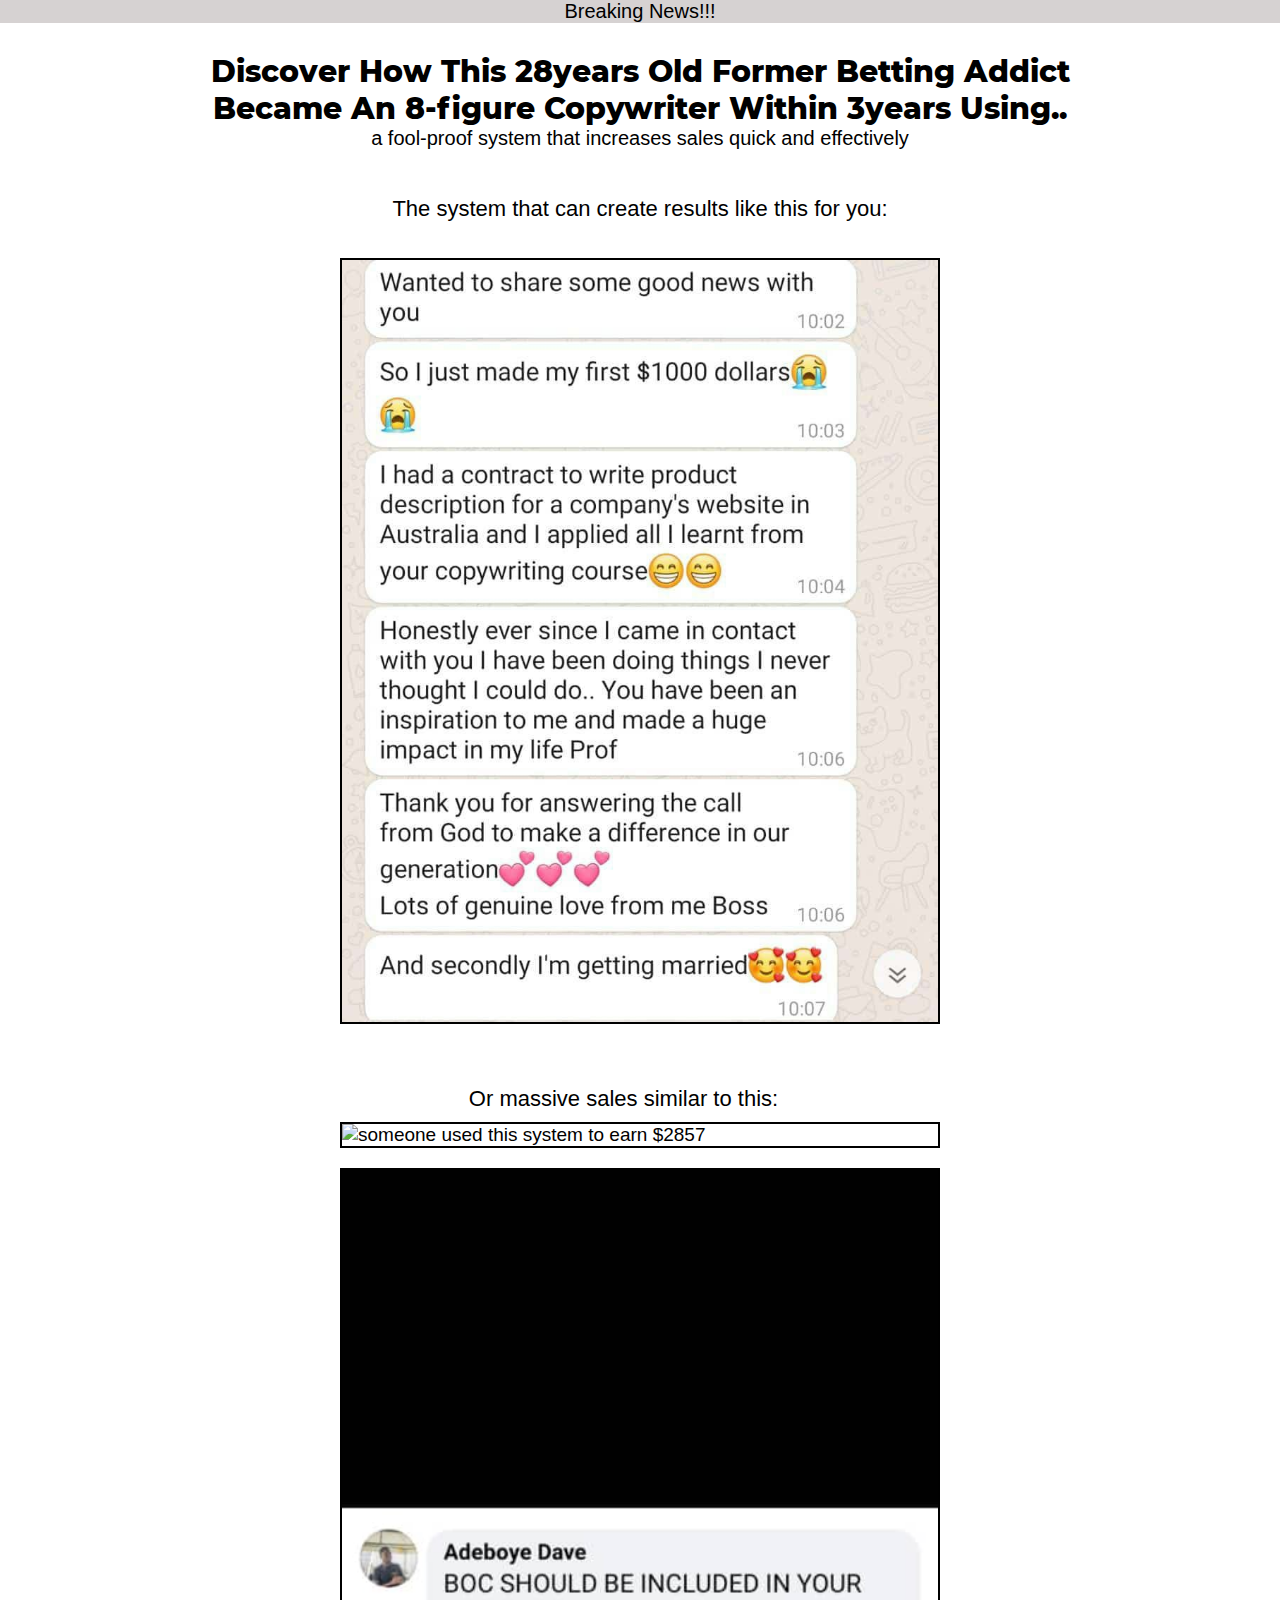
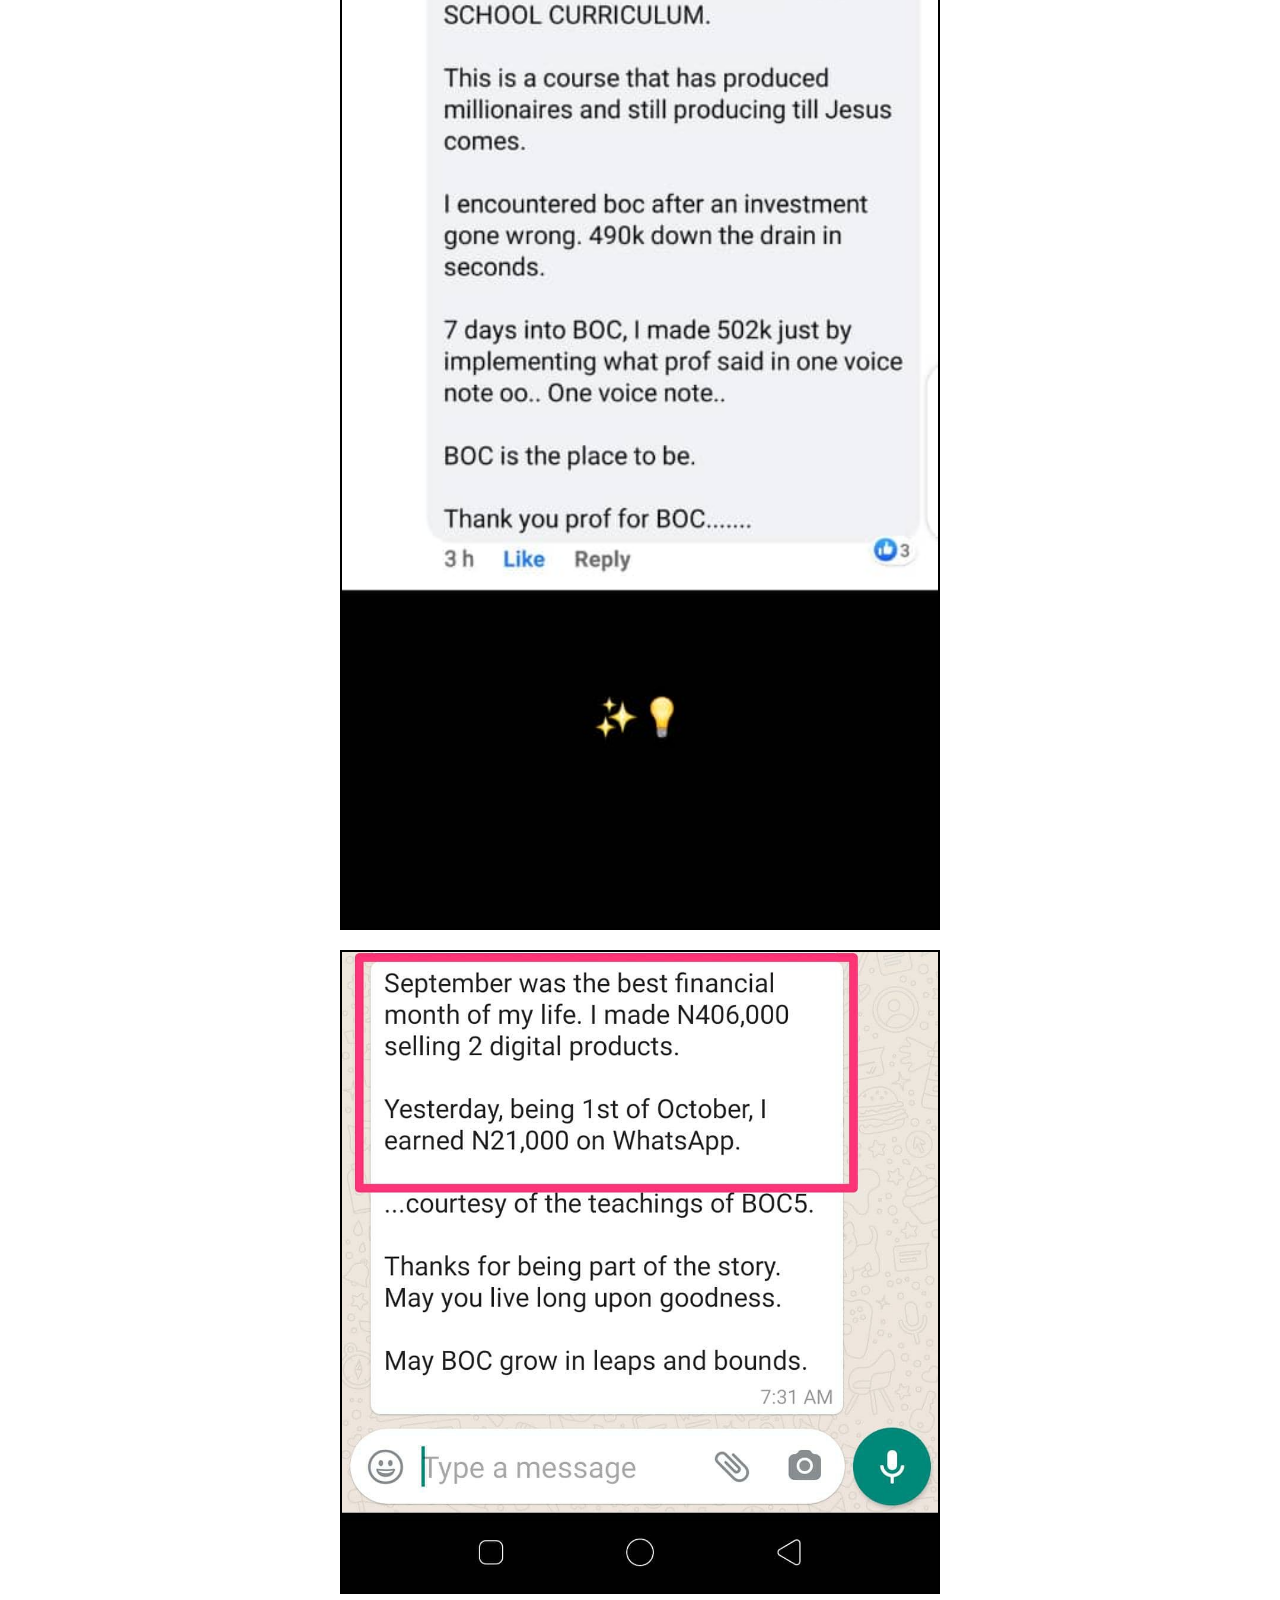
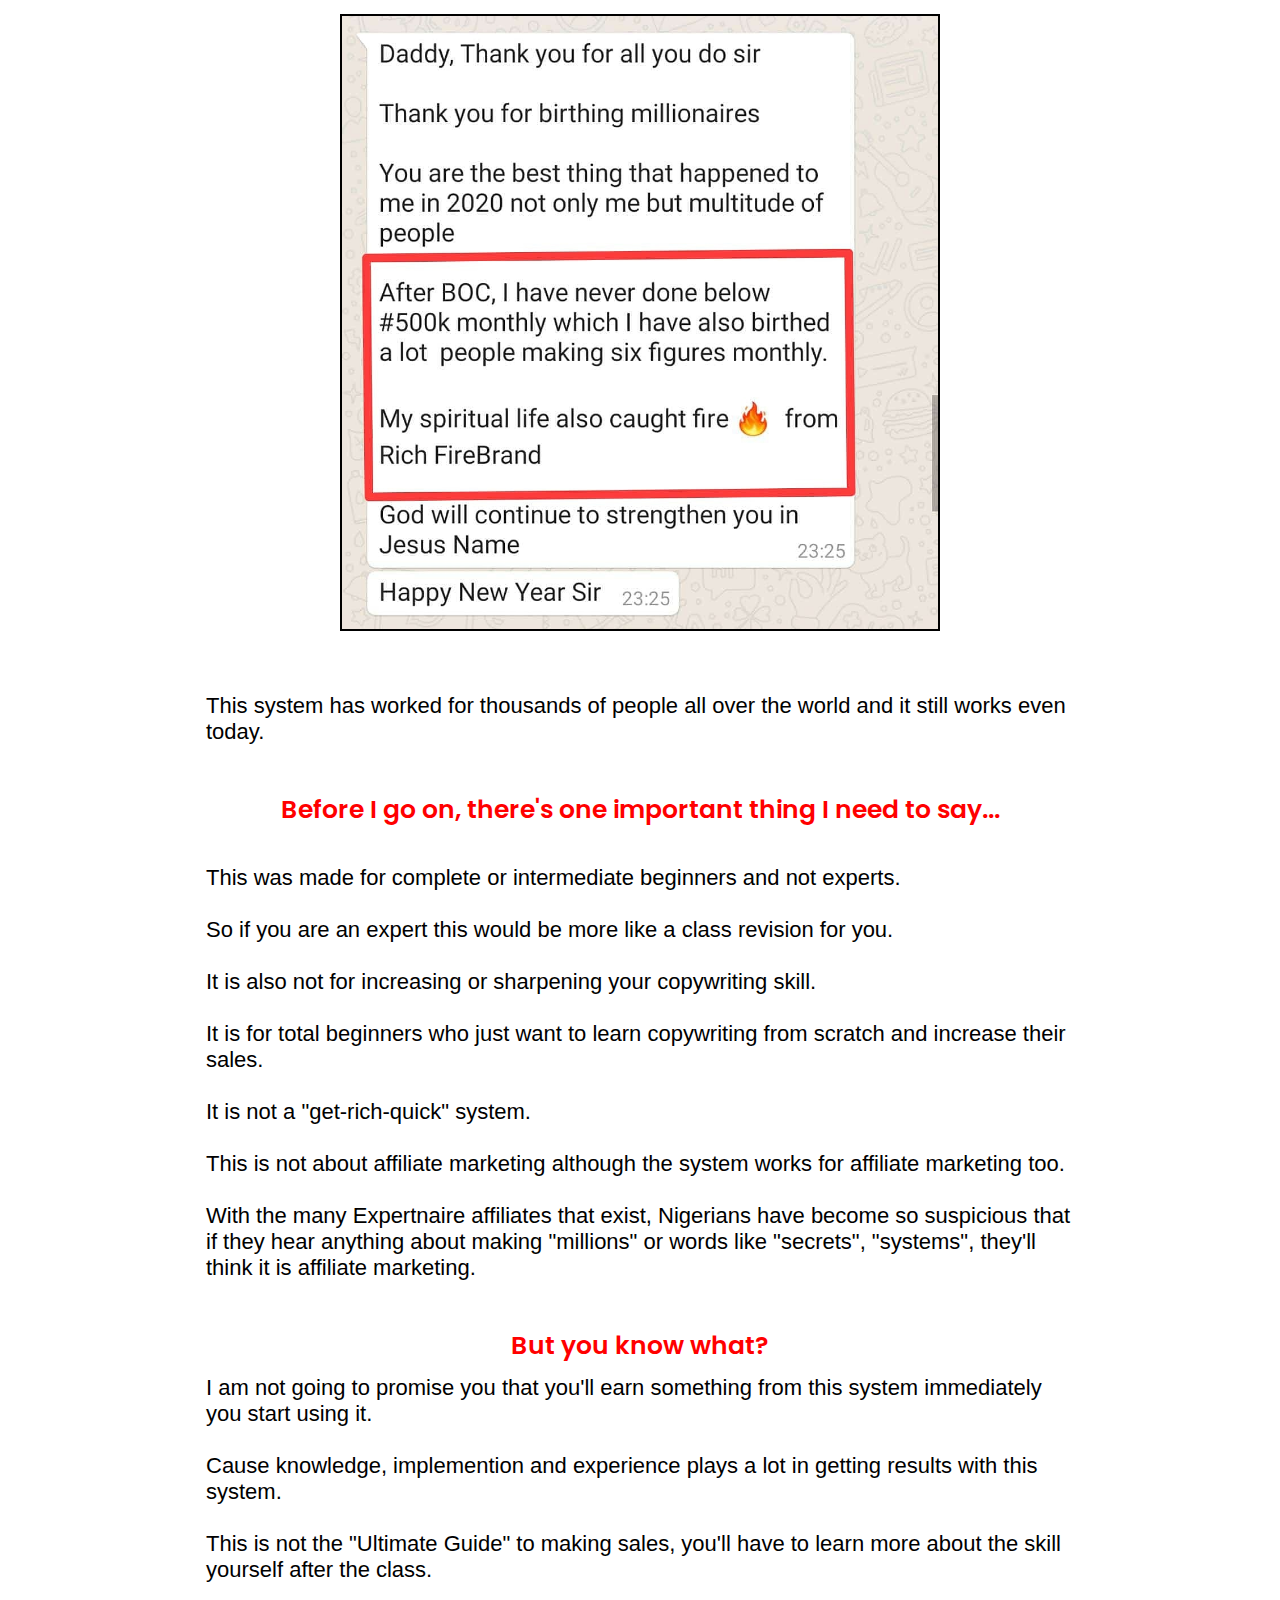
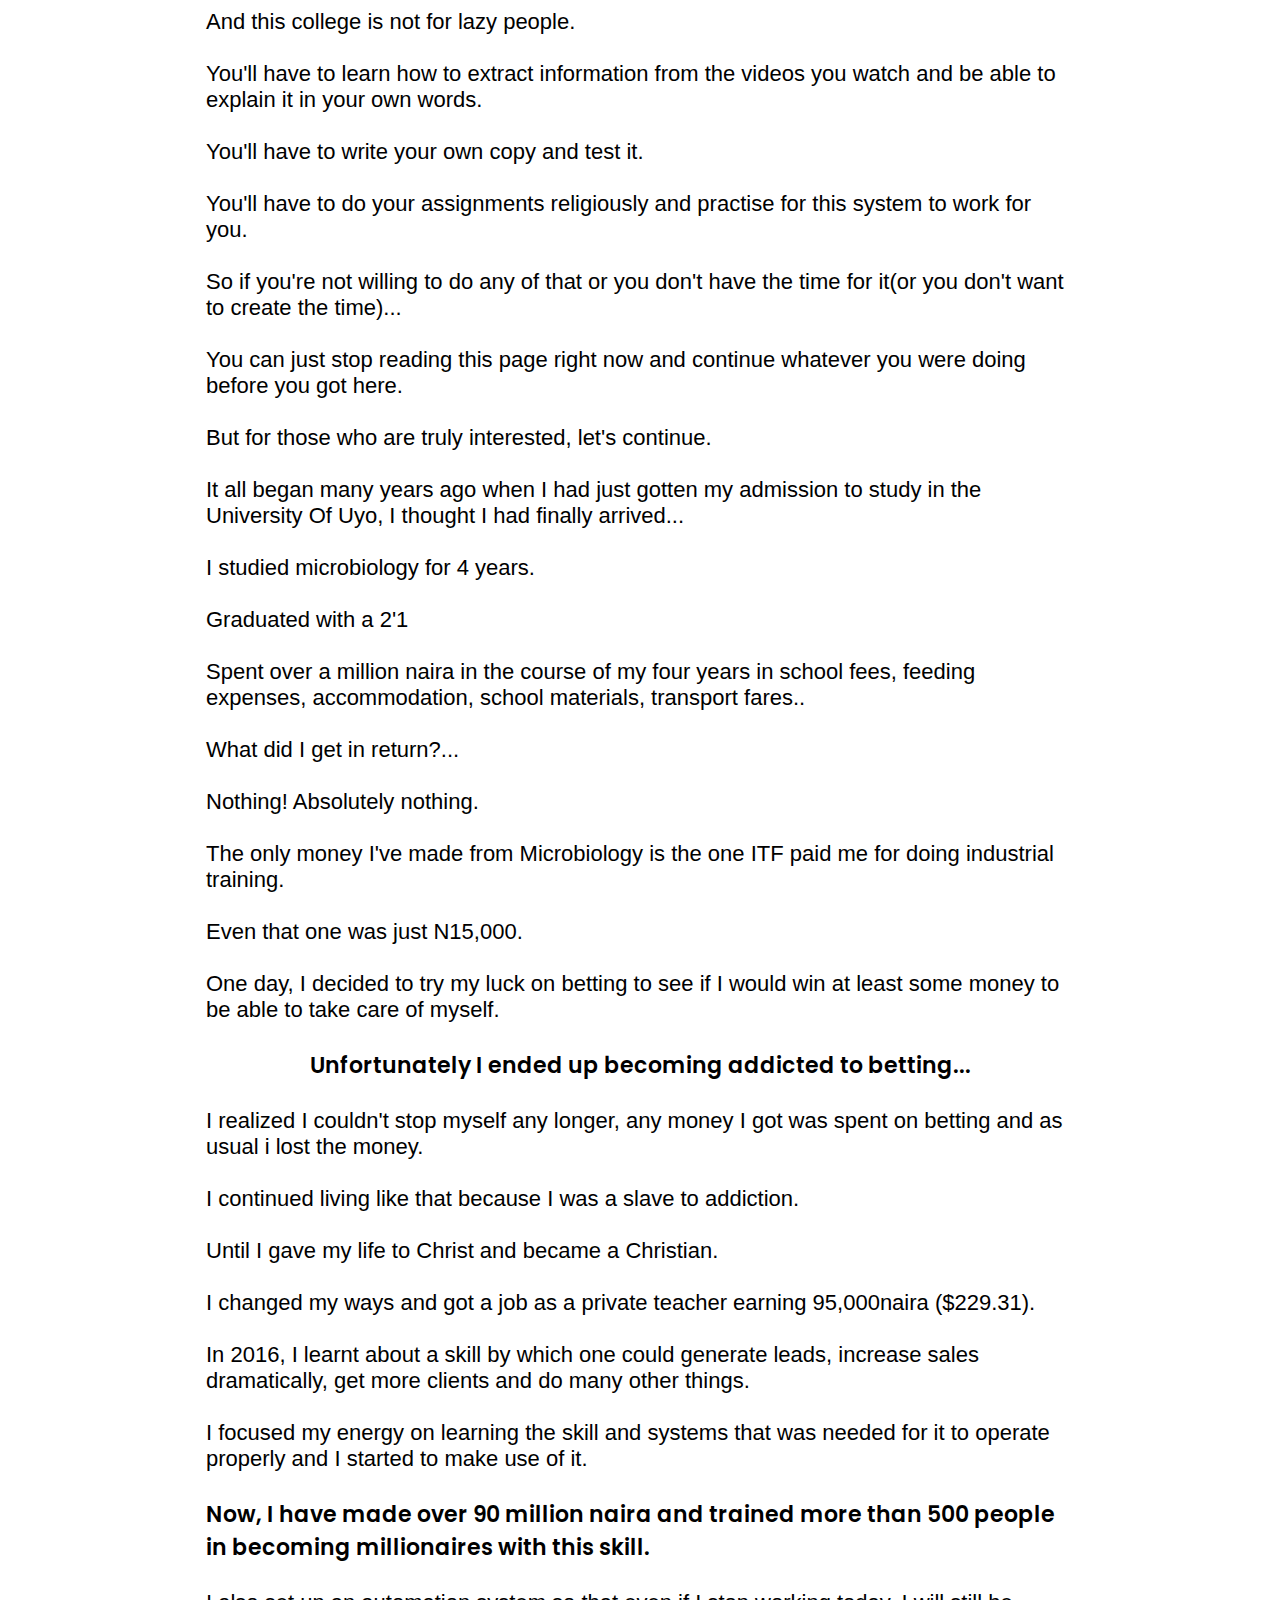
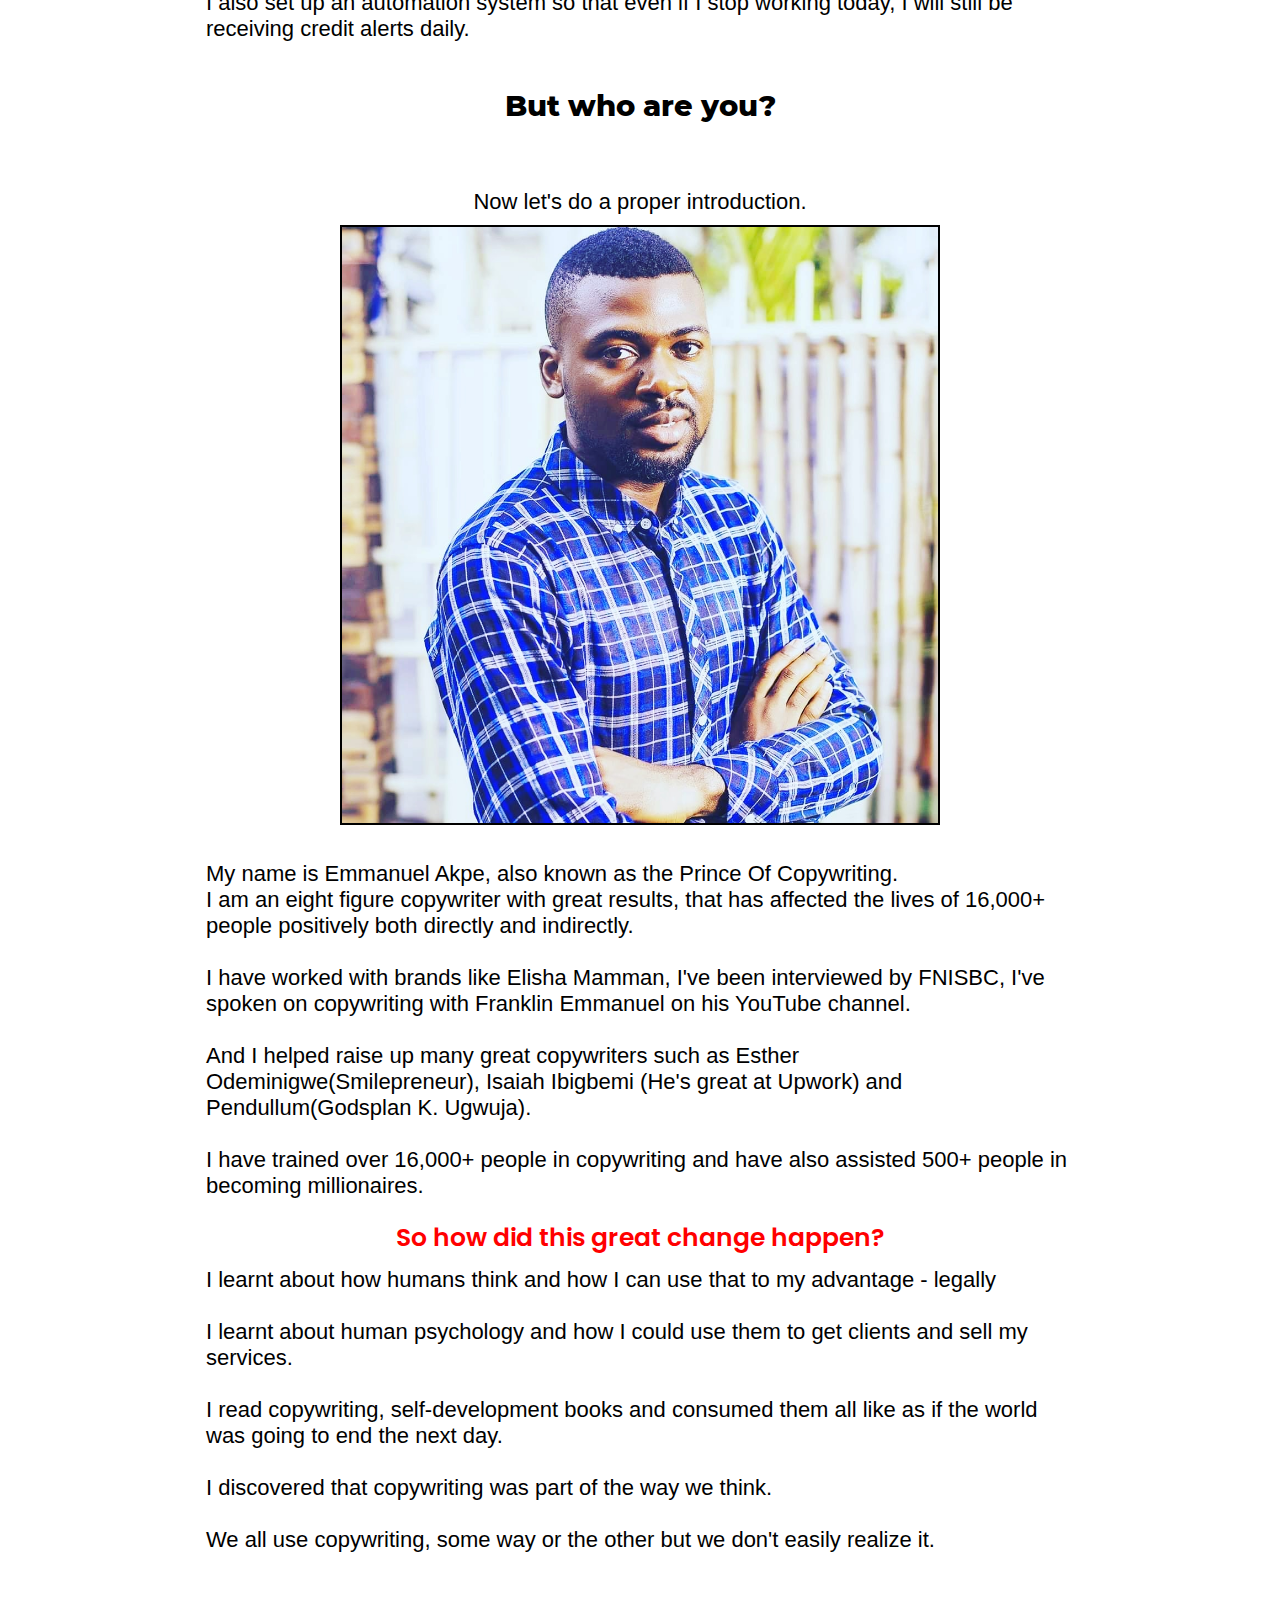
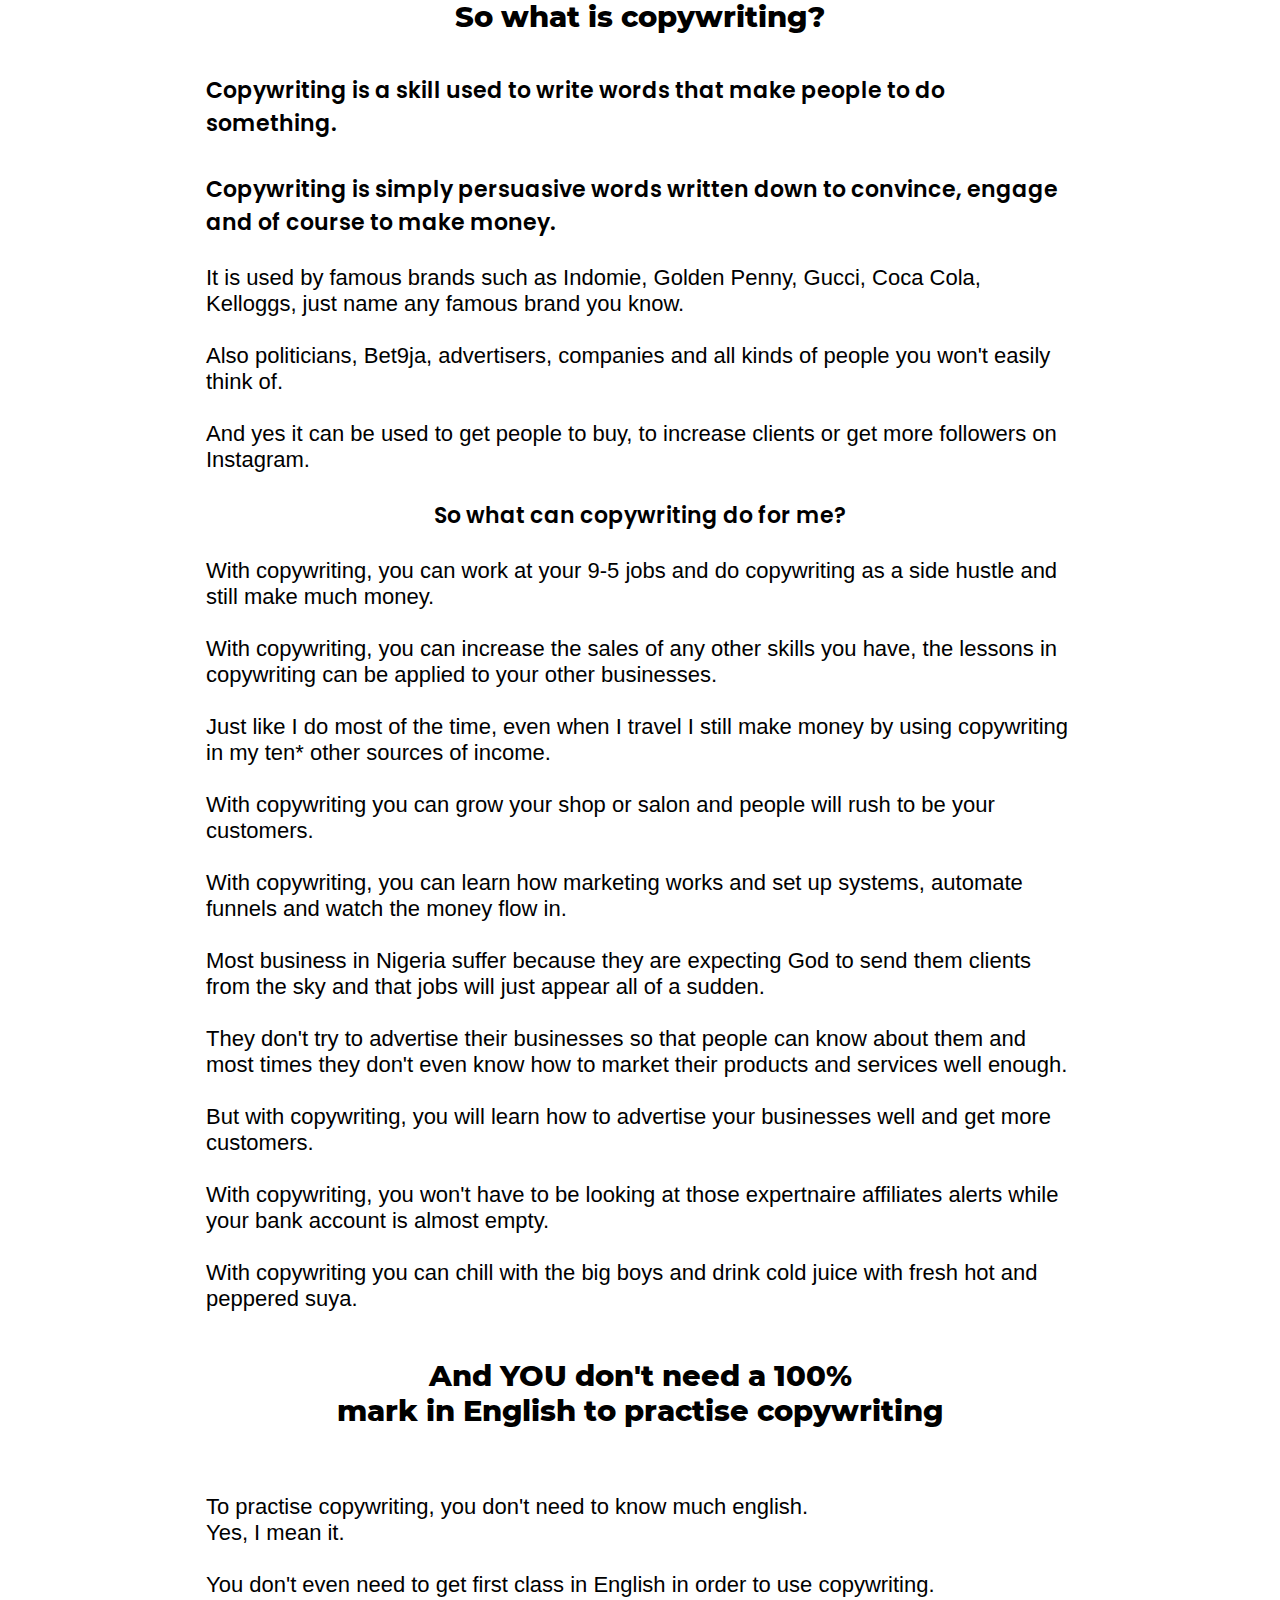
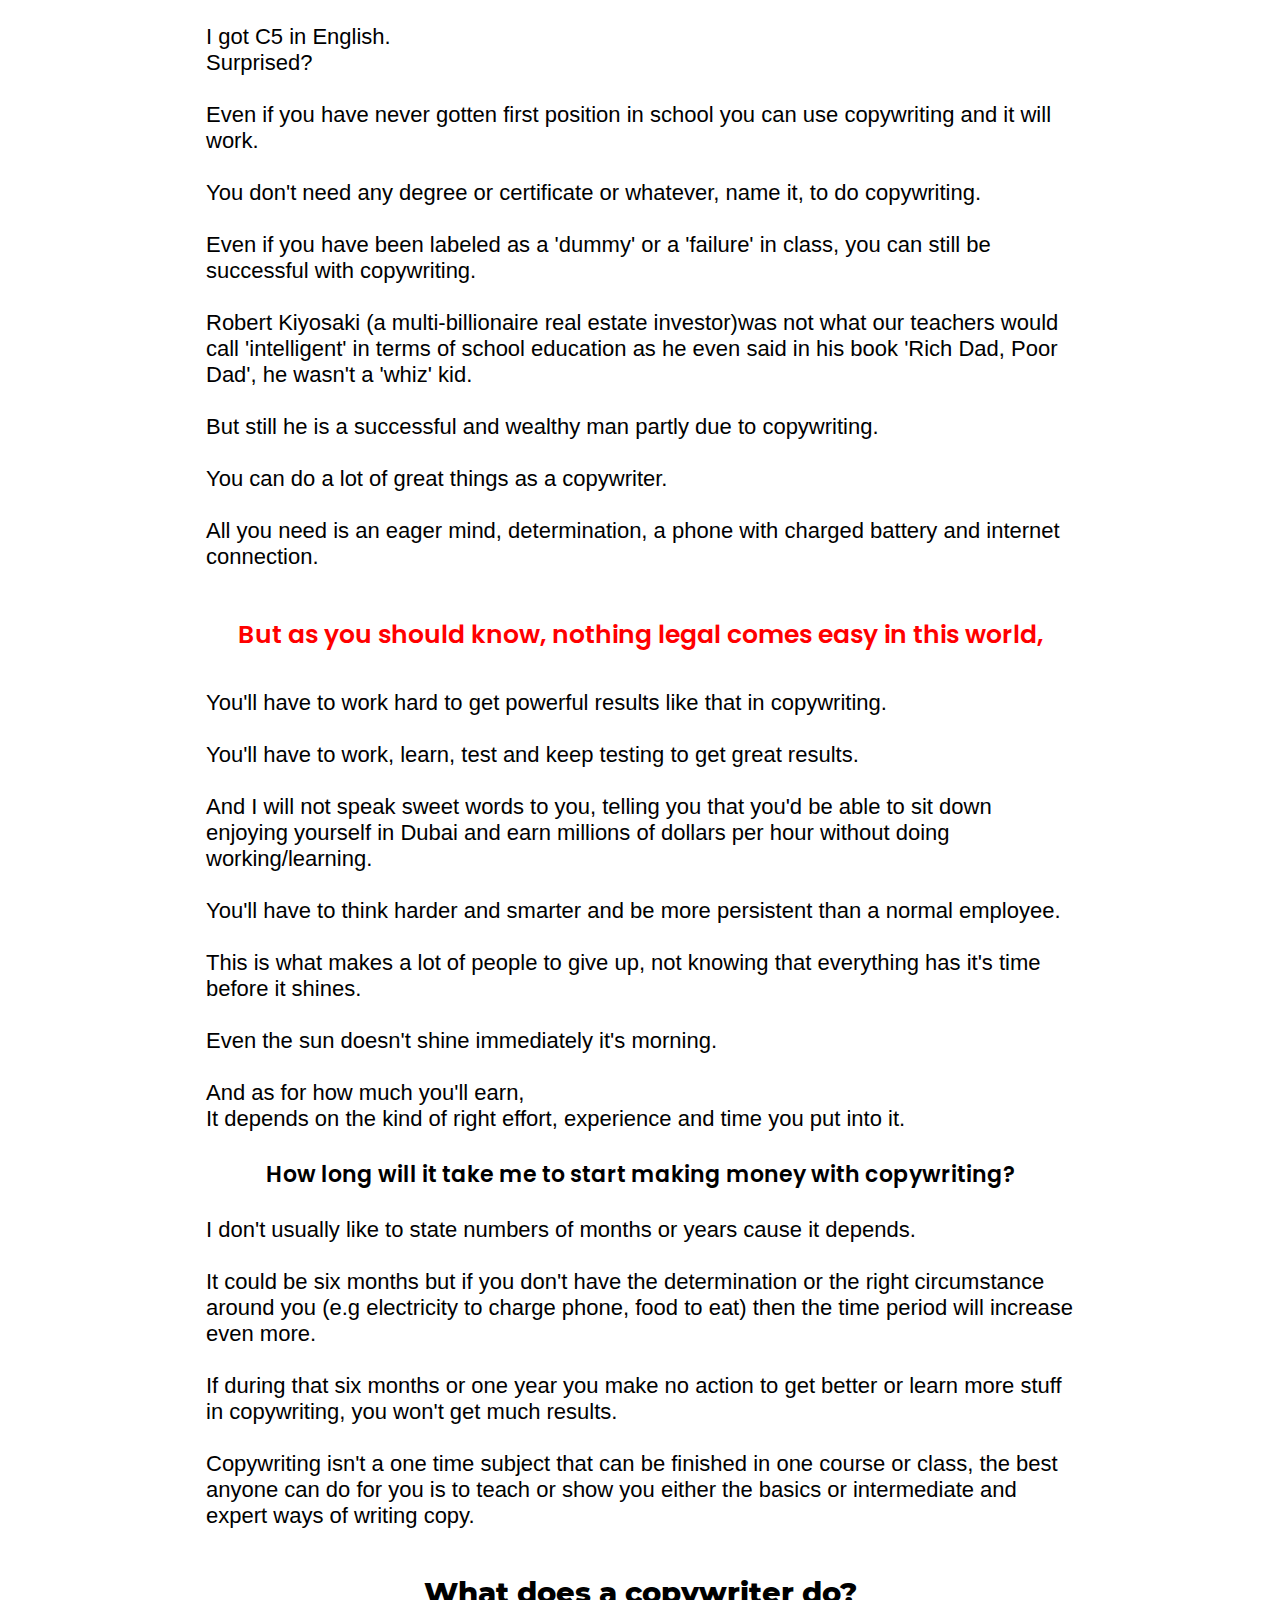
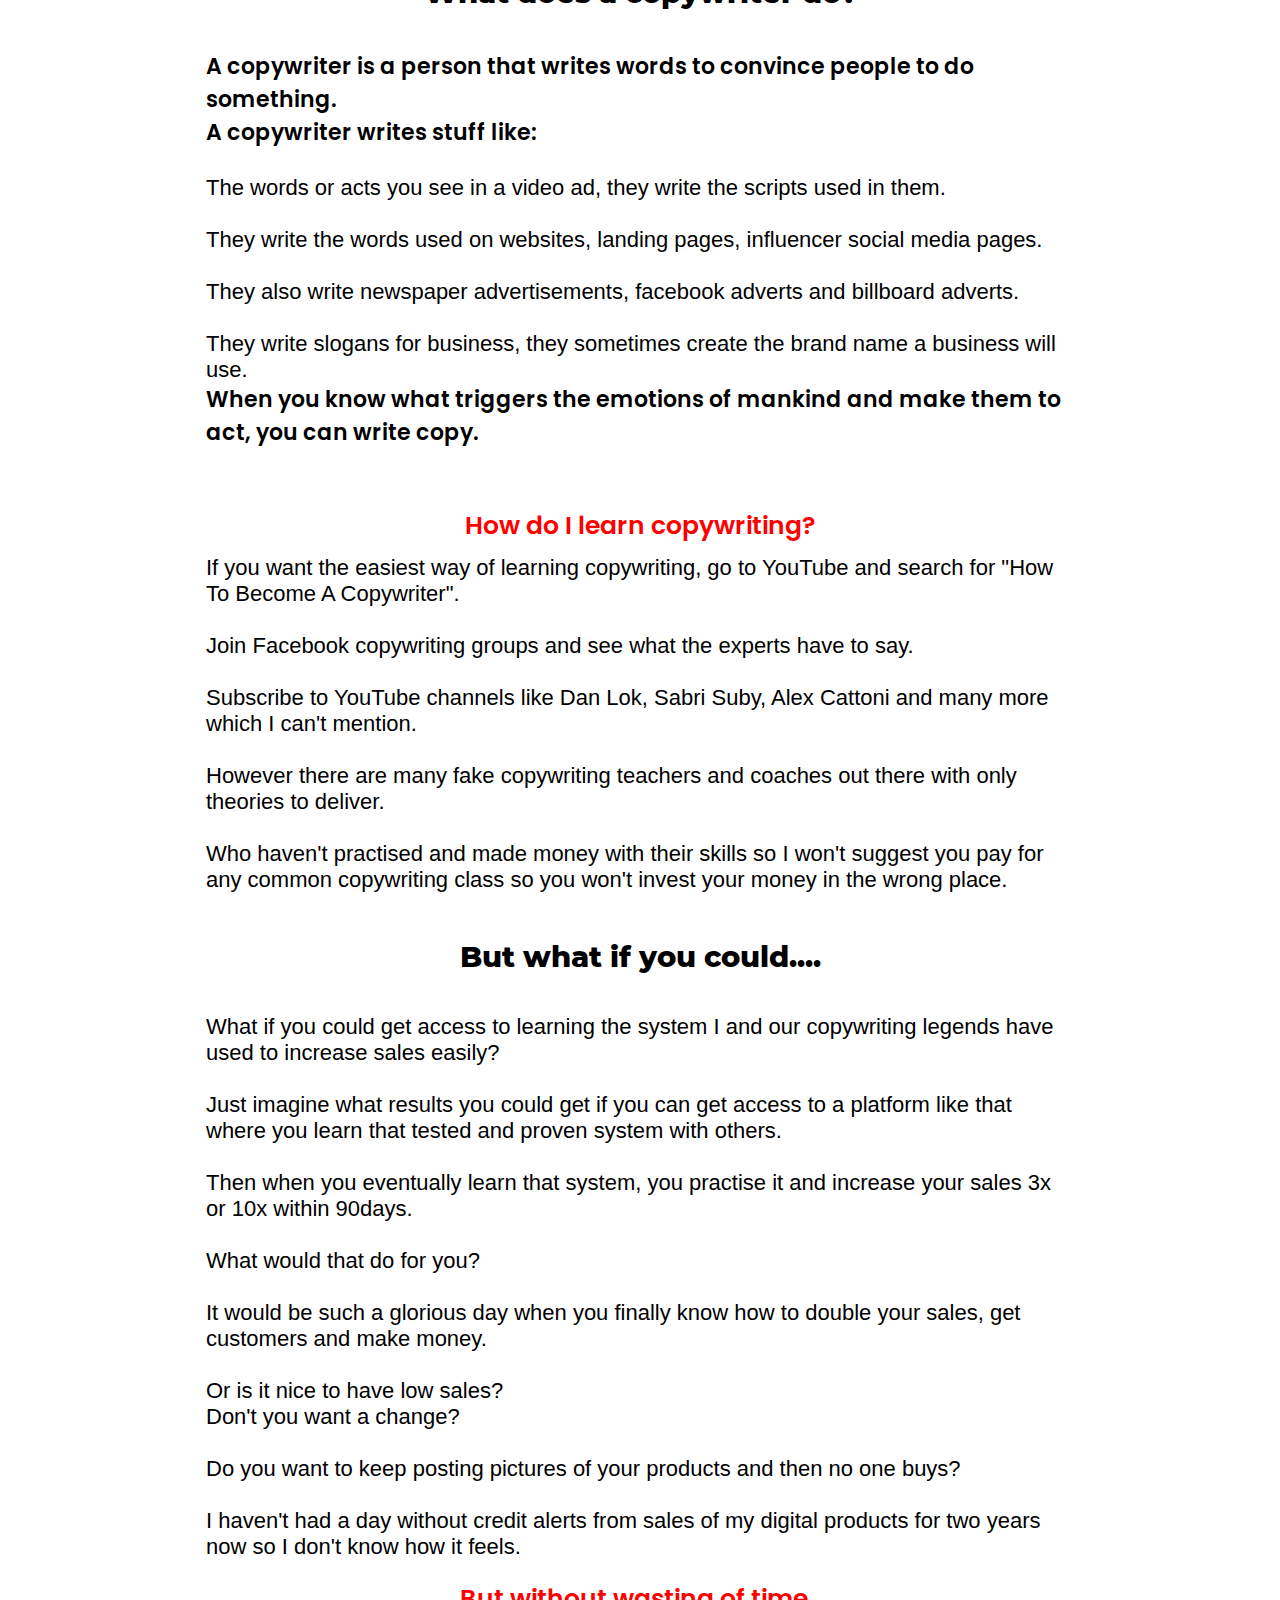
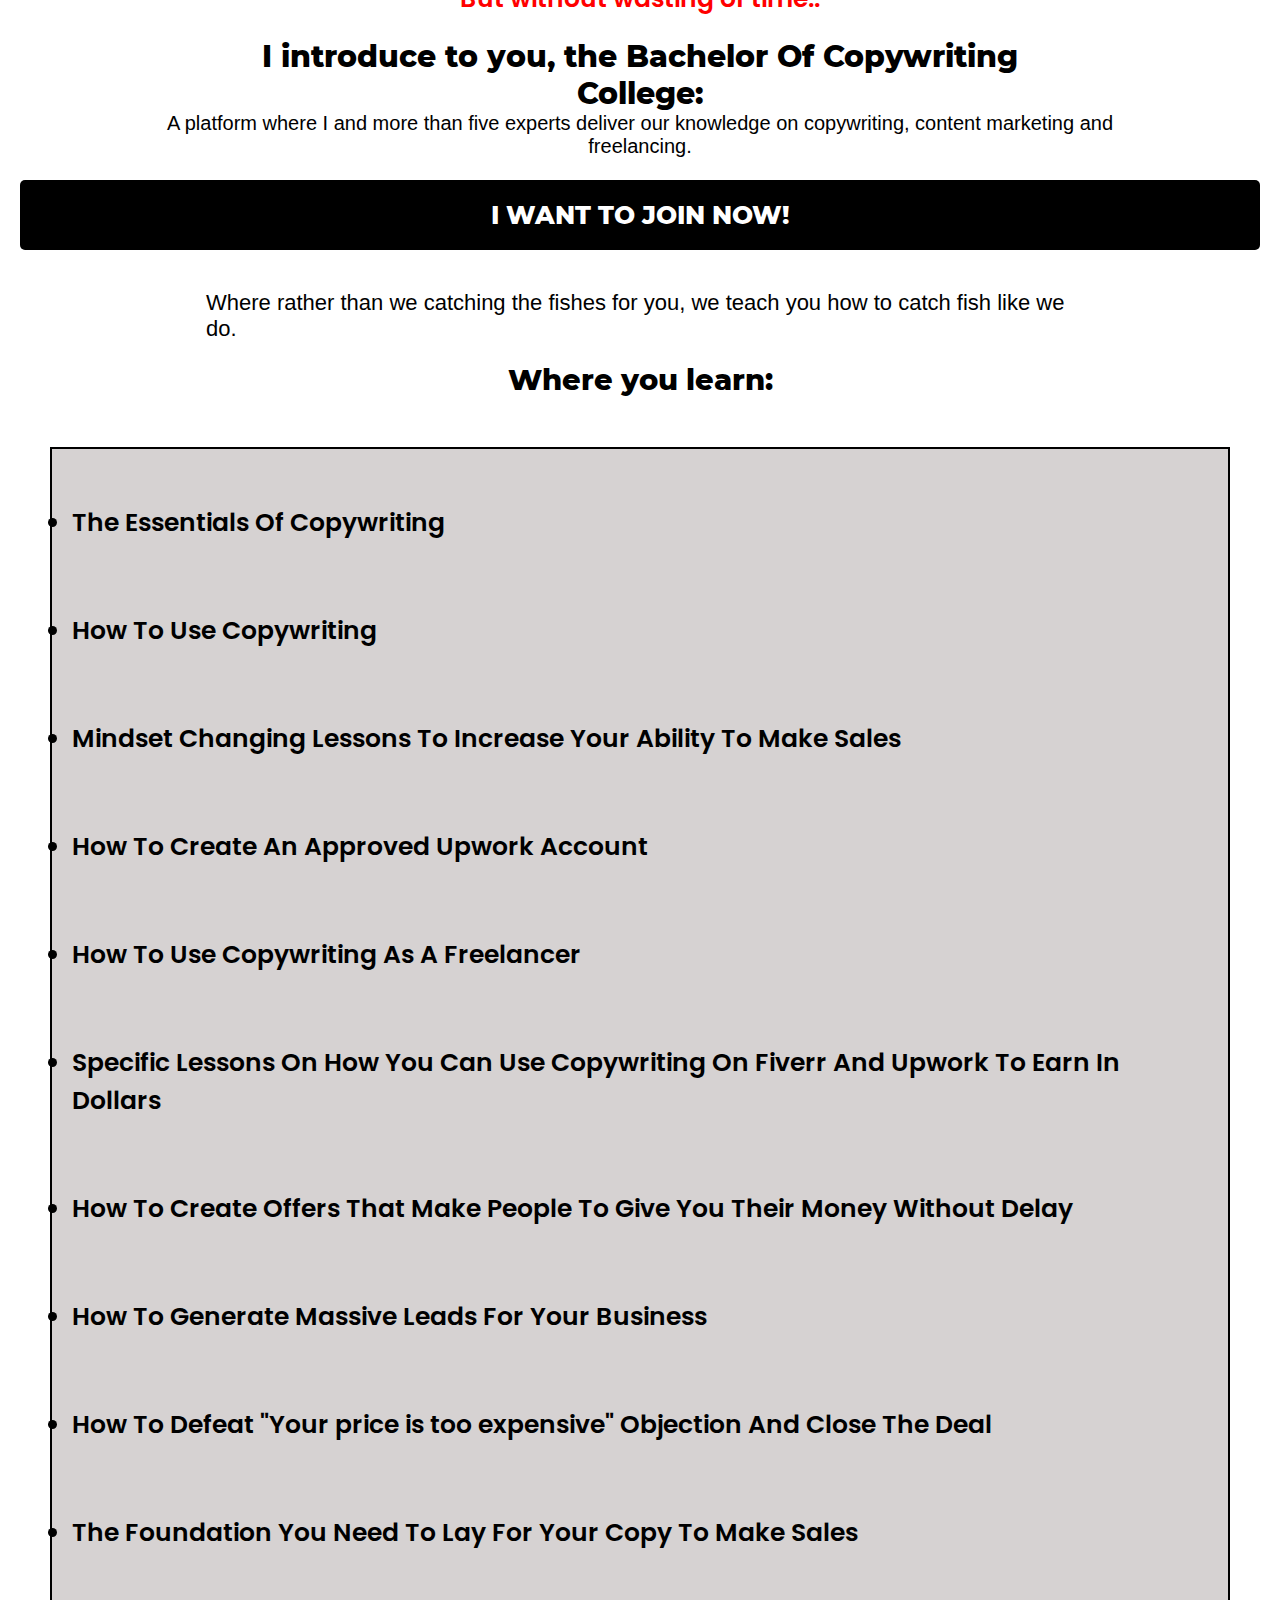
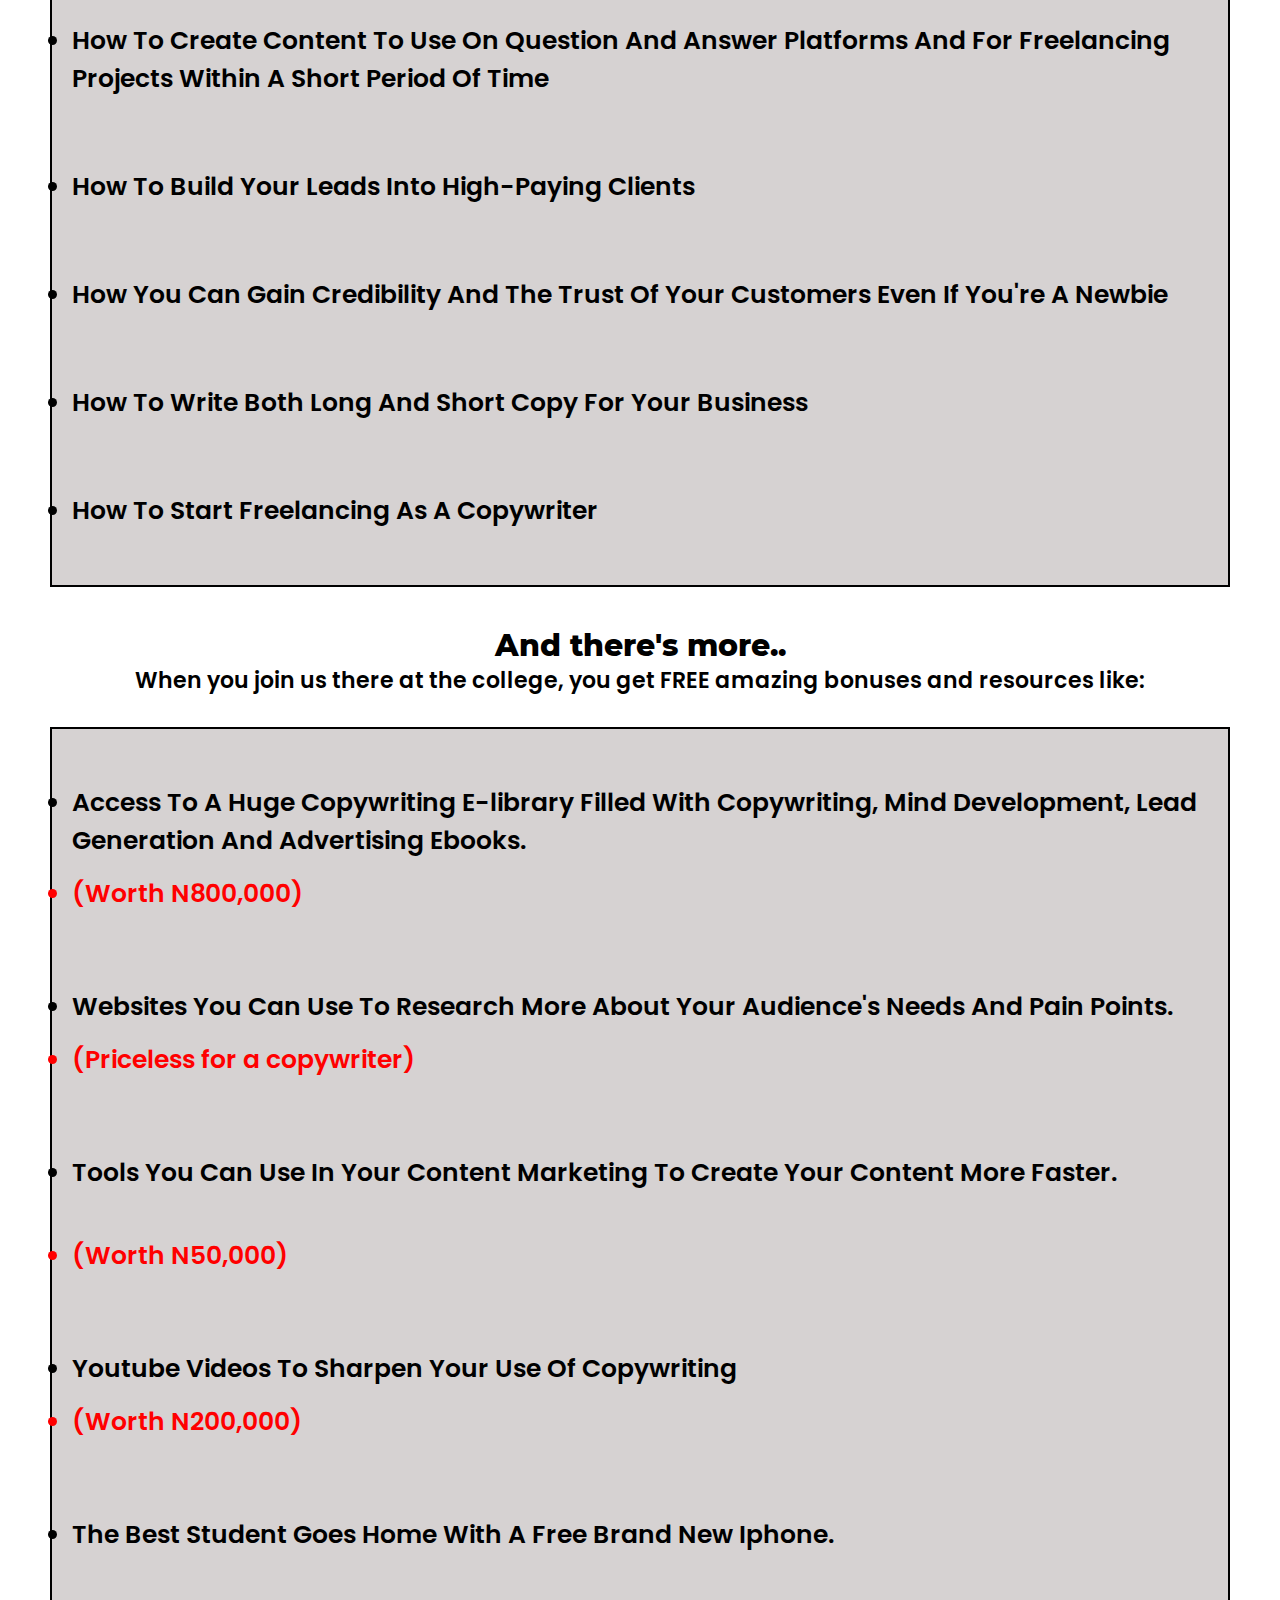
==== index.html @ b8470aae "Add files via upload" ====
<!DOCTYPE html>
<html lang="en">
   <head>
      <title>Breaking News!! former betting addict became an 8figure copywriter.</title>
      <meta charset="UTF-8" />

		<meta name="viewport" content="width=device-width, initial-scale=1.0" />

		<link rel="stylesheet" type="text/css" href="boc.css" />

		<link rel="stylesheet" type="text/css" href="../fontawesome-web/css/all.css" />

		<link rel="stylesheet" type="text/css" href="https://cdnjs.cloudflare.com/ajax/libs/font-awesome/5.15.3/css/all.min.css" />
   </head>
   <body>
   	<span class="intro">Breaking News!!!
</span>
    <section class="section-1">
	<h1 class="red">
Discover How This 28years Old Former Betting Addict Became An 8-figure Copywriter Within 3years Using..</h1>
<span class="intro">a fool-proof system that increases sales quick and effectively</span>

<p>
The system that can create results like this for you:

<img src="BOC-Testimonial1.jpg" alt="someone used this system to earn $1000">
	
Or massive sales similar to this:	
<img src="BOC-Testimonial4.jpg" alt="someone used this system to earn $2857">

<img src="BOC-Testimonial3.jpg" alt="someone used this system to earn approx $720">
	
<img src="BOC-Testimonial2.jpg" alt="someone used this system to earn $610">

<img src="BOC-Testimonial8.jpg" alt="someone used this system to earn $1000">		

This system has worked for thousands of people all over the world and it still works even today.

<b id="red">Before I go on, there's one important thing I need to say...</b>
This was made for complete or intermediate beginners and not experts.

So if you are an expert this would be more like a class revision for you.

It is also not for increasing or sharpening your copywriting skill.

It is for total beginners who just want to learn copywriting from scratch and increase their sales.

It is not a "get-rich-quick" system.

This is not about affiliate marketing although the system works for affiliate marketing too.

With the many Expertnaire affiliates that exist, Nigerians have become so suspicious that if they hear anything about making "millions" or words like "secrets", "systems", they'll think it is affiliate marketing.

<b id="red">But you know what?</b>I am not going to promise you that you'll earn something from this system immediately you start using it.

Cause knowledge, implemention and experience plays a lot in getting results with this system.

This is not the "Ultimate Guide" to making sales, you'll have to learn more about the skill yourself after the class.

And this college is not for lazy people.

You'll have to learn how to extract information from the videos you watch and be able to explain it in your own words.

You'll have to write your own copy and test it.

You'll have to do your assignments religiously and practise for this system to work for you.

So if you're not willing to do any of that or you don't have the time for it(or you don't want to create the time)...

You can just stop reading this page right now and continue whatever you were doing before you got here.

But for those who are truly interested, let's continue.

It all began many years ago when I had just gotten my admission to study in the University Of Uyo, I thought I had finally arrived...

I studied microbiology for 4 years.

Graduated with a 2'1

Spent over a million naira in the course of my four years in school fees, feeding expenses, accommodation, school materials, transport fares..

What did I get in return?...

Nothing! Absolutely nothing. 

The only money I've made from Microbiology is the one ITF paid me for doing industrial training.

Even that one was just N15,000.

One day, I decided to try my luck on betting to see if I would win at least some money to be able to take care of myself.

<b>Unfortunately I ended up becoming addicted to betting...</b>
I realized I couldn't stop myself any longer, any money I got was spent on betting and as usual i lost the money.

I continued living like that because I was a slave to addiction.

Until I gave my life to Christ and became a Christian.

I changed my ways and got a job as a private teacher earning 95,000naira ($229.31).

In 2016, I learnt about a skill by which one could generate leads, increase sales dramatically, get more clients and do many other things.

I focused my energy on learning the skill and systems that was needed for it to operate properly and I started to make use of it.

<b>Now, I have made over 90 million naira and trained more than 500 people in becoming millionaires with this skill.</b>
I also set up an automation system so that even if I stop working today, I will still be receiving credit alerts daily.

</p>
	
<h2>But who are you?</h2>
<p>
Now let's do a proper introduction.
<img src="Emmanuel-Akpe.jpg" alt="introduction: Emmanuel Akpe Photo">		
My name is Emmanuel Akpe, also known as the Prince Of Copywriting.
I am an eight figure copywriter with great results, that has affected the lives of 16,000+ people positively both directly and indirectly.

I have worked with brands like Elisha Mamman, I've been interviewed by FNISBC, I've spoken on copywriting with Franklin Emmanuel on his YouTube channel.

And I helped raise up many great copywriters such as Esther Odeminigwe(Smilepreneur), Isaiah Ibigbemi (He's great at Upwork) and Pendullum(Godsplan K. Ugwuja).

I have trained over 16,000+ people in copywriting and have also assisted 500+ people in becoming millionaires.<b id="red">So how did this great change happen?</b>I learnt about how humans think and how I can use that to my advantage - legally

I learnt about human psychology and how I could use them to get clients and sell my services.

I read copywriting, self-development books and consumed them all like as if the world was going to end the next day.

I discovered that copywriting was part of the way we think.

We all use copywriting, some way or the other but we don't easily realize it.

</p>

<h2>So what is copywriting?</h2>
<p>
<b>Copywriting is a skill used to write words that make people to do something.

Copywriting is simply persuasive words written down to convince, engage and of course to make money.</b>
It is used by famous brands such as Indomie, Golden Penny, Gucci, Coca Cola, Kelloggs, just name any famous brand you know.

Also politicians, Bet9ja, advertisers, companies and all kinds of people you won't easily think of.

And yes it can be used to get people to buy, to increase clients or get more followers on Instagram.

<b>So what can copywriting do for me?</b>
With copywriting, you can work at your 9-5 jobs and do copywriting as a side hustle and still make much money.

With copywriting, you can increase the sales of any other skills you have, the lessons in copywriting can be applied to your other businesses.

Just like I do most of the time, even when I travel I still make money by using copywriting in my ten* other sources of income.

With copywriting you can grow your shop or salon and people will rush to be your customers.

With copywriting, you can learn how marketing works and set up systems, automate funnels and watch the money flow in.

Most business in Nigeria suffer because they are expecting God to send them clients from the sky and that jobs will just appear all of a sudden.

They don't try to advertise their businesses so that people can know about them and most times they don't even know how to market their products and services well enough.

But with copywriting, you will learn how to advertise your businesses well and get more customers.

With copywriting, you won't have to be looking at those expertnaire affiliates alerts while your bank account is almost empty.

With copywriting you can chill with the big boys and drink cold juice with fresh hot and peppered suya.

</p>

<h2>And YOU don't need a 100%<br>mark in English to practise copywriting</h2>
<p>
To practise copywriting, you don't need to know much english.
Yes, I mean it.

You don't even need to get first class in English in order to use copywriting.

I got C5 in English.
Surprised?

Even if you have never gotten first position in school you can use copywriting and it will work.

You don't need any degree or certificate or whatever, name it, to do copywriting.

Even if you have been labeled as a 'dummy' or a 'failure' in class, you can still be successful with copywriting.

Robert Kiyosaki (a multi-billionaire real estate investor)was not what our teachers would call 'intelligent' in terms of school education as he even said in his book 'Rich Dad, Poor Dad', he wasn't a 'whiz' kid.

But still he is a successful and wealthy man partly due to copywriting.

You can do a lot of great things as a copywriter.

All you need is an eager mind, determination, a phone with charged battery and internet connection.

<b id="red">But as you should know, nothing legal comes easy in this world,</b>
You'll have to work hard to get powerful results like that in copywriting.

You'll have to work, learn, test and keep testing to get great results.

And I will not speak sweet words to you, telling you that you'd be able to sit down enjoying yourself in Dubai and earn millions of dollars per hour without doing working/learning.

You'll have to think harder and smarter and be more persistent than a normal employee.

This is what makes a lot of people to give up, not knowing that everything has it's time before it shines.

Even the sun doesn't shine immediately it's morning.

And as for how much you'll earn,
It depends on the kind of right effort, experience and time you put into it.

<b>How long will it take me to start making money with copywriting?</b>
I don't usually like to state numbers of months or years cause it depends.

It could be six months but if you don't have the determination or the right circumstance around you (e.g electricity to charge phone, food to eat) then the time period will increase even more.

If during that six months or one year you make no action to get better or learn more stuff in copywriting, you won't get much results.

Copywriting isn't a one time subject that can be finished in one course or class, the best anyone can do for you is to teach or show you either the basics or intermediate and expert ways of writing copy.

</p>

<h2>What does a copywriter do?</h2>
<p>
<b>A copywriter is a person that writes words to convince people to do something.
A copywriter writes stuff like:</b>
The words or acts you see in a video ad, they write the scripts used in them.

They write the words used on websites, landing pages, influencer social media pages.

They also write newspaper advertisements, facebook adverts and billboard adverts.

They write slogans for business, they sometimes create the brand name a business will use.
<b>When you know what triggers the emotions of mankind and make them to act, you can write copy.
</b>

<b id="red">
How do I learn copywriting?</b>If you want the easiest way of learning copywriting, go to YouTube and search for "How To Become A Copywriter".

Join Facebook copywriting groups and see what the experts have to say.

Subscribe to YouTube channels like Dan Lok, Sabri Suby, Alex Cattoni and many more which I can't mention.

However there are many fake copywriting teachers and coaches out there with only theories to deliver.

Who haven't practised and made money with their skills so I won't suggest you pay for any common copywriting class so you won't invest your money in the wrong place.

</p>

<h2>But what if you could....</h2>
<p>What if you could get access to learning the system I and our copywriting legends have used to increase sales easily?

Just imagine what results you could get if you can get access to a platform like that where you learn that tested and proven system with others.

Then when you eventually learn that system, you practise it and increase your sales 3x or 10x within 90days.

What would that do for you?

It would be such a glorious day when you finally know how to double your sales, get customers and make money.

Or is it nice to have low sales?
Don't you want a change?

Do you want to keep posting pictures of your products and then no one buys?

I haven't had a day without credit alerts from sales of my digital products for two years now so I don't know how it feels.<b id="red">But without wasting of time..</b>
</p>
<h1 class="red">I introduce to you, the Bachelor Of Copywriting College:</h1>
<span class="intro">A platform where I and more than five experts deliver our knowledge on copywriting, content marketing and freelancing.</span>
<br/>
<a href="https://emmanuelakpe.selar.co/m9qq?affiliate=bv75" class="button">I WANT TO JOIN NOW!</a>

<p>Where rather than we catching the fishes for you, we teach you how to catch fish like we do.
</p>

<h2>Where you learn:</h2>
<div class="list">
<li>The Essentials Of Copywriting</li>

<li>How To Use Copywriting</li>

<li>Mindset Changing Lessons To Increase Your Ability To Make Sales</li>

<li>How To Create An Approved Upwork Account</li>

<li>How To Use Copywriting As A Freelancer</li>

<li>Specific Lessons On How You Can Use Copywriting On Fiverr And Upwork To Earn In Dollars</li>

<li>How To Create Offers That Make People To Give You Their Money Without Delay</li>

<li>How To Generate Massive Leads For Your Business</li>

<li>How To Defeat "Your price is too expensive" Objection And Close The Deal</li>

<li>The Foundation You Need To Lay For Your Copy To Make Sales</li>

<li>How To Create Content To Use On Question And Answer Platforms And For Freelancing Projects Within A Short Period Of Time</li>

<li>How To Build Your Leads Into High-Paying Clients</li>

<li>How You Can Gain Credibility And The Trust Of Your Customers Even If You're A Newbie</li>

<li>How To Write Both Long And Short Copy For Your Business</li>

<li>How To Start Freelancing As A Copywriter</li>
</div>

<h1 class="red">And there's more..</h1>
<b>When you join us there at the college, you get FREE amazing bonuses and resources like:</b>


<div class="list">
<li>Access To A Huge Copywriting E-library Filled With Copywriting, Mind Development, Lead Generation And Advertising Ebooks.</li><li id="red">(Worth N800,000)</li>

<li>Websites You Can Use To Research More About Your Audience's Needs And Pain Points.</li><li id="red">(Priceless for a copywriter)</li>

<li>Tools You Can Use In Your Content Marketing To Create Your Content More Faster.</li>
<li id="red">(Worth N50,000)</li>

<li>Youtube Videos To Sharpen Your Use Of Copywriting</li><li id="red">(Worth N200,000)</li>

<li>The Best Student Goes Home With A Free Brand New Iphone.</li>
<li id="red">(Worth N200,000)</li>

<li>FREE Certificate</li>

<li>Top 10 Students Get Automatic Employment Into My Agency</li>
<h2>Total Value: N1,250,000</h2>
</div>

<a href="https://emmanuelakpe.selar.co/m9qq?affiliate=bv75" class="button">JOIN NOW</a>
<br>
<br>	
<h2>What's MY Guarantee?</h2>
<p>
I and my team have been running BOC (Bachelor Of Copywriting College)for twenty-four editions now and over 16,000 people from different countries have joined the college.

It's been 4 years now and to be frank if I fail to fulfil my promises my reputation would be destroyed in the eyes of my mentor Elisha Mamman and over 16,000 people.

<b id="red">Who would want to do that to themselves?</b>
Certainly a wise person would not do that.
Plus I want to keep the title 'Prince Of Copywriting' as a true title and not one that has been overhyped by gullible men.

So obviously it won't be in my or your best interest if I don't deliver on all the promises mentioned above.

If after you join this college, you realize that this is just some overhyped class that has nothing juicy or valuable to your life, then do message me personally and I will return your money back fully.

If I don't return your money, I give you permission to screenshot your message to me and disgrace me on Facebook and WhatsApp to show the world what a fraud I am and save others from falling in the same trap.

<b>But come to think of it...</b>
If I were a fraud, why do you think they said this?
<img src="BOC-Testimonial5.jpg" alt="someone used this system to earn $1000">

Or why do you think the famous Olorunfemi Prosperity joined the 15th edition of BOC?
<img src="BOC-Testimonial-OP.jpg" alt="Olorunfemi Prosperity">
	
Or how come this happened?
<img src="BOC-Testimonial9.jpg" alt="Olorunfemi Prosperity">
<br>	
</p>

<h1 class="red">Let's just face the facts</h1>
<p>All these couldn't have happ-ened if I were a fraud or if BOC was a class with absolutely no value.

Even if you can't believe my words, then surely you can know through the works that BOC has done in the lives of many that BOC is indeed a college of copywriting.


</p>

<h1 class="red">So how do I gain access<br/>to this college?</h1>
<p>
Certainly a college filled with value worth over a million naira can't be free.
You are right, it's not free.

And yes I don't feel a bit guilty over this.
<b id="red">Here's why</b>
It took years of hardship and learning to get to where I am today.

I endured a lot of insults, disgrace and passed through fire to get here and do you suppose it right for me to give away all the information I have learnt throughout these years for free?

No, it is not justifiable nor wise.
Cause if access to this college were free, then it would get devalued by men who don't know the great value of it.

The price tag I put on it is just a means of draining out the undesirable men who think that they should get everything for free regardless of what it took for the owner to get it.

It's like saying someone who went through great dangers to find the antidote to HIV/AIDS and finally found it should give it away for free.
So that means he should get nothing for his labour?

Even Jesus told his disciples that the worker is worthy of his hire.
In other words he deserves it.

But because I know the great burden that lies on  mankind already: The expenses for food, light, shelter, entertainment, school, clothing and many others...

I made the price to access this college extremely affordable so much that I can boldly say that you'll hardly find any other reputable and famous copywriter who'll write copy for such a low price.

To be sincere, this is more like me taking a loss, considering what it took me to get it.

But I'll do it for my fellow men who are already trying their best to learn about digital skills. 

I would still be justified if access to this college were 40,000naira which is just 3.2% of the worth of the bonuses.

But don't worry, it's not upto that.
It's just 20,000naira.

But if you pay before 15th of August 2022(resumption date), you'll get in there for a discount price of 5,000naira.

If you are a lady, then this is the lowest you'll pay a makeup artist for a simple makeup.

And yet your makeup cannot help you to make sales or can it?

Will it increase your bank account figure?
No it won't.

We are already on our 25th edition and classes will start on the 15th of August.

Click the button below to join us now.

<a href="https://emmanuelakpe.selar.co/m9qq?affiliate=bv75" class="button">JOIN NOW</a>
</p>

<h1 class="red">Again, here's what you'll get in this college</h1>
<div class="list">
<li>The Essentials Of Copywriting</li>

<li>How To Use Copywriting</li>

<li>Mindset Changing Lessons To Increase Your Ability To Make Sales</li>

<li>How To Create An Approved Upwork Account</li>

<li>How To Use Copywriting As A Freelancer</li>

<li>Specific Lessons On How You Can Use Copywriting On Fiverr And Upwork To Earn In Dollars</li>

<li>How To Create Offers That Make People To Give You Their Money Without Delay</li>

<li>How To Generate Massive Leads For Your Business</li>

<li>How To Defeat "Your price is too expensive" Objection And Close The Deal</li>

<li>The Foundation You Need To Lay For Your Copy To Make Sales</li>

<li>How To Create Content To Use On Question And Answer Platforms And For Freelancing Projects Within A Short Period Of Time</li>

<li>How To Build Your Leads Into High-Paying Clients</li>

<li>How You Can Gain Credibility And The Trust Of Your Customers Even If You're A Newbie</li>

<li>How To Write Both Long And Short Copy For Your Business</li>

<li>How To Start Freelancing As A Copywriter</li>
</div>

<h1 class="red">And there's more..</h1>
<b>When you join us there at the college, you get FREE amazing bonuses and resources like:</b>


<div class="list">
<li>Access To A Huge Copywriting E-library Filled With Copywriting, Mind Development, Lead Generation And Advertising Ebooks.</li><li id="red">(Worth N800,000)</li>

<li>Websites You Can Use To Research More About Your Audience's Needs And Pain Points.</li><li id="red">(Priceless for a copywriter)</li>

<li>Tools You Can Use In Your Content Marketing To Create Your Content More Faster.</li>
<li id="red">(Worth N50,000)</li>

<li>Youtube Videos To Sharpen Your Use Of Copywriting</li><li id="red">(Worth N200,000)</li>

<li>The Best Student Goes Home With A Free Brand New Iphone.</li>
<li id="red">(Worth N200,000)</li>

<li>FREE Certificate</li>

<li>Top 10 Students Get Automatic Employment Into My Agency</li>
<h2>Total Value: N1,250,000</h2>
</div>

<a href="https://emmanuelakpe.selar.co/m9qq?affiliate=bv75" class="button">JOIN NOW</a>
<br>
<br>	
<h2>What's My Guarantee?</h2>
<p>
I and my team have been running BOC (Bachelor Of Copywriting College)for twenty-four editions now and over 16,000 people from different countries have joined the college.

It's been 4 years now and to be frank if I fail to fulfil my promises my reputation would be destroyed in the eyes of my mentor Elisha Mamman and over 16,000 people.

<b id="red">Who would want to do that to themselves?</b>
Certainly a wise person would not do that.
Plus I want to keep the title 'Prince Of Copywriting' as a true title and not one that has been overhyped by gullible men.

So obviously it won't be in my or your best interest if I don't deliver on all the promises mentioned above.

If after you join this college, you realize that this is just some overhyped class that has nothing juicy or valuable to your life, then do message me personally and I will return your money back fully.

If I don't return your money, I give you permission to screenshot your message to me and disgrace me on Facebook and WhatsApp to show the world what a fraud I am and save others from falling in the same trap.

<b>But come to think of it...</b>
If I were a fraud, why do you think they said this?
<img src="BOC-Testimonial5.jpg" alt="someone used this system to earn $1000">

Or why do you think the famous Olorunfemi Prosperity joined the 15th edition of BOC?
<img src="BOC-Testimonial-OP.jpg" alt="Olorunfemi Prosperity">
	
Or how come this happened?
<img src="BOC-Testimonial9.jpg" alt="Olorunfemi Prosperity">
<br>	
</p>

<h1 class="red">Let's just face the facts</h1>
<p>All these couldn't have happ-ened if I were a fraud or if BOC was a class with absolutely no value.

Even if you can't believe my words, then surely you can know through the works that BOC has done in the lives of many that BOC is indeed a college of copywriting.


</p>

<h1 class="red">So how do I gain access<br/>to this college?</h1>
<p>
Certainly a college filled with value worth over a million naira can't be free.
You are right, it's not free.

And yes I don't feel a bit guilty over this.
<b id="red">Here's why</b>
It took years of hardship and learning to get to where I am today.

I endured a lot of insults, disgrace and passed through fire to get here and do you suppose it right for me to give away all the information I have learnt throughout these years for free?

No, it is not justifiable nor wise.
Cause if access to this college were free, then it would get devalued by men who don't know the great value of it.

The price tag I put on it is just a means of draining out the undesirable men who think that they should get everything for free regardless of what it took for the owner to get it.

It's like saying someone who went through great dangers to find the antidote to HIV/AIDS and finally found it should give it away for free.
So that means he should get nothing for his labour?

Even Jesus told his disciples that the worker is worthy of his hire.
In other words he deserves it.

But because I know the great burden that lies on  mankind already: The expenses for food, light, shelter, entertainment, school, clothing and many others...

I made the price to access this college extremely affordable so much that I can boldly say that you'll hardly find any other reputable and famous copywriter who'll write copy for such a low price.

To be sincere, this is more like me taking a loss, considering what it took me to get it.

But I'll do it for my fellow men who are already trying their best to learn about digital skills. 

I would still be justified if access to this college were 40,000naira which is just 3.2% of the worth of the bonuses.

But don't worry, it's not even upto that.
It's just 20,000naira.

But if you pay before 15th of August 2022, you'll get in there for a discount price of 5,000naira.

If you are a lady, then this is the lowest you'll pay a makeup artist for a simple makeup.

And yet your makeup cannot help you to make sales or can it?

Will it increase your bank account figure?
No it won't.

We are already on our 25th edition and classes will start on the 15th of August.

Click the button below to join us now.

<a href="https://emmanuelakpe.selar.co/m9qq?affiliate=bv75" class="button">JOIN NOW</a>
</p>


<p>
<b class="h1">PS:</b>Woow, you finished reading such a long landing page.
You are a great reader with potential.

If you could just learn copywriting at BOC, you'll be able to fine-tune that skill.

It's because of you that I am going to reveal my secret.

If you make use of the coupon code "Prof" when you want to make your payment, you'll immediately get a 20% reduction in your payment.
	
Once again, click the button below.
</p>
<a href="https://emmanuelakpe.selar.co/m9qq?affiliate=bv75" class="button">JOIN NOW</a>
</section>

<footer>Emmanuel Akpe <i class="fas fa-copyright"></i>2022| All Rights Reserved
</footer>
</body>
</html>
---- boc.css ----
#!/usr/bin/env python
# encoding: utf-8
"""
boc.py

Created by Sophia Oladapo on 8/1/22.
Copyright (c) 2022 Copyright Holder. All rights reserved.
"""

import sys
import os
import unittest

@import url('https://fonts.googleapis.com/css2?family=Poppins:wght@400;500;&display=swap');

@import url('https://fonts.googleapis.com/css2?family=Montserrat:wght@600;700&display=swap');

import unittest

:root{
	--font: Poppins, 'Poppins', Helvetica;
	--fontm: Montserrat, 'Montserrat', Helvetica;
	--fontb: Poppins-b, Helvetica;
	
	}
	
	:root { 
 --font: Poppins, 'Poppins', Helvetica;
--fontm: Montserrat, 'Montserrat', Helvetica;
--fontb: Poppins-b, Helvetica;
	}
/*  */

@font-face{
  font-family: Poppins;
  src: url('../Fonts/Poppins/Poppins-Regular.ttf');
  
  }
  
  @font-face{
  font-family: Poppins-b;
  src: url('../Fonts/Poppins/Poppins-SemiBold.ttf');
  
  }
   
   @font-face{
  font-family: Poppins-b;
  src: url('Poppins-SemiBold.ttf');
  
  }
   
   
  @font-face{
  font-family: Montserrat;
  src: url('../Fonts/Montserrat/Montserrat-ExtraBold.ttf');
  
  }
  
   @font-face{
  font-family: Open-Sans;
  src: url('../Fonts/open-sans/OpenSans-Bold.ttf');
  
  }

@font-face{
  font-family: Montserrat;
  src: url('Montserrat-ExtraBold.ttf');
  
  }

 *{
 	padding:0;
 	margin: 0;
 	font-family: var(--font);
 	box-sizing: border-box;
 	font-size: 19px;
 	color: black;
  text-decoration: none;

 	
 }
   body{
   	background: #D6D2D2;
   	display: flex;
   	flex-direction: column;
   	align-items: center;
   }
   
   
  .section-1{
  	background: white;
  	width: 100%;
  	padding: 20px;
  	padding-bottom: 30px;
  	display: flex;
  	flex-direction: column;
  	align-items: center;
  	color: black;	
  	
  }
  
  /*div.big{
  	background-image: url(../images/male-2013929_640.jpg);
  	background-size: contain;
  	
  }*/
  
   .section-1 .red{
   	color: black;
   	font-size: 30px;
   	text-align: center;
   	font-family: var(--fontm);
   font-weight: 800;
   margin-top: 10px;
   width: 70%;
   }
   
   .section-1 p{
   	width: 70%;
   	color: black;
   	font-size: 22px;
   	margin-top: 20px;
   	white-space: pre-wrap;
   	display: flex;
   	flex-direction: column;
   	align-items: center;
   	text-align: left;
   }
  
  .h1{
  	color: red;
  	margin: none;
  	font-family: var(--fontm);
  	font-weight: 600;
  	font-size: 25px;
  	text-align: left;
  }
  
  
  img{
  	width: 600px;
  	border: 2px solid black;
  	margin: 10px 0;
  }
  
  b{
  	color: black;
  	font-family: var(--fontb);
  	font-weight: 700;
  	font-size: 22px;
  	text-align: left;
  } 
  
  u{
  	text-align: left;
  	font-family: var(--fontb);
  	font-weight: 600;
  	margin: 10px 0;
  	text-decoration: underline;
  }
  
  .list{
  	text-align: left;
  	font-family: var(--fontb);
   	color: black;
   	font-size: 20px;
   	margin: 30px;
   	white-space: pre-wrap;
   	background: #D6D2D2;
   	border: 2px solid black;
   	padding: 20px;
  }
  
  li{
  	margin: 5px 0;
  	text-align: left;
  	font-family: var(--fontb);
  	font-weight: 600;
  	font-size: 25px;
  }
  
  .list #red{
   margin: 0 0 0 0;	
  }
  
  .list h2{
  	padding: 20px;
  	background: white;
  	color: black;
  }
  #red{
   	  color: red;
   	  text-align: left;
   	  font-size: 25px;
   	  padding: 10px 0;
   	  margin-top: 10px;
   }
   
   div .red{
   	 margin-top: 20px;
   }
   
   span.intro{
   	font-size: 20px;
   	text-align: center;
   	color: black;
   	width: 80%;
   }
   
  h2{
  	font-family: var(--fontm);
  	font-weight: 700;
  	font-size: 29px;
  	color: black;
  	text-align: center;
  	margin: 20px 0;
  }
  
 .button{
   	display: inline-block;
   	font-size: 25px;
   	color: white;
   	background-color: black;
   	font-family: var(--fontm);
   	padding: 20px;
   	font-weight: 700;
   	margin-bottom: 20px;
   	text-align: center;
   	border-radius: 5px;
   	width: 100%;
   }
   
   .button:hover{
   	border: 2px solid white;
   }
  
  
  footer{
  	padding: 20px 0;
  	font-size: 18px;
  	text-align: center;
  } 
   @media (max-width: 900px){
   .section-1{
  	width: 100%;
  	color: black;
  	
  }
   #red{
   	  color: red;
   	  text-align: left;
   	  font-size: 23px;
   }
   .section-1 .red{
   	color: black;
   	font-size: 28px;
   	text-align: center;
   	width: 100%;
   }
  
    img{
  	width: 300px;
  	border: 2px solid black;
  }
  
  b{
  	text-align: left;
  }
   
   section p{
   	width: 100%;
   	font-size: 20px;
   	margin-top: 22px;
   	margin-bottom: 15px;
   	white-space: pre-wrap;
   	
   }
  
 li{
 	font-size: 23px;
 } 
 
 b{
 	font-size: 22px;
 }
 span.intro{
  	width: 90%;
  }
  .button{
   	display: inline-block;
   	font-size: 20px;
    width: 90%;
   }
   
    h2{
    	margin: 15px 0;
    }
   	
   }
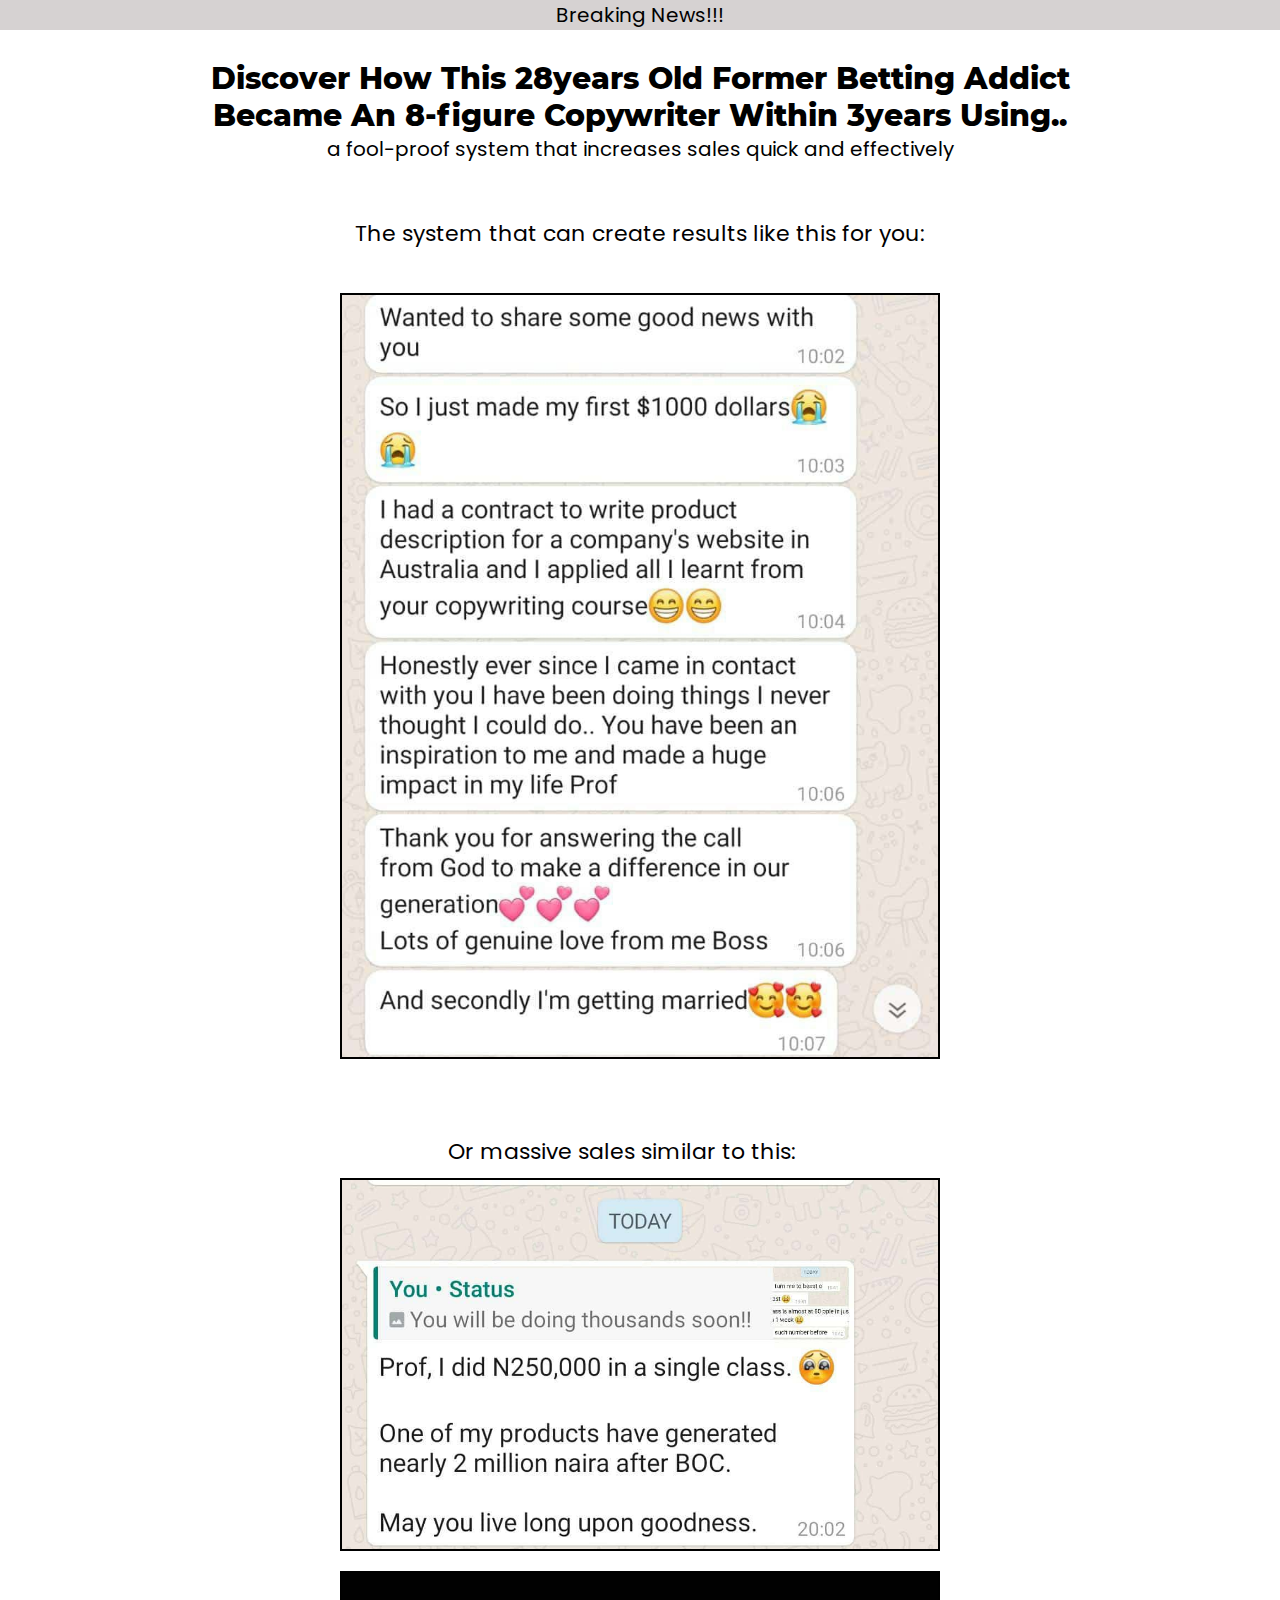
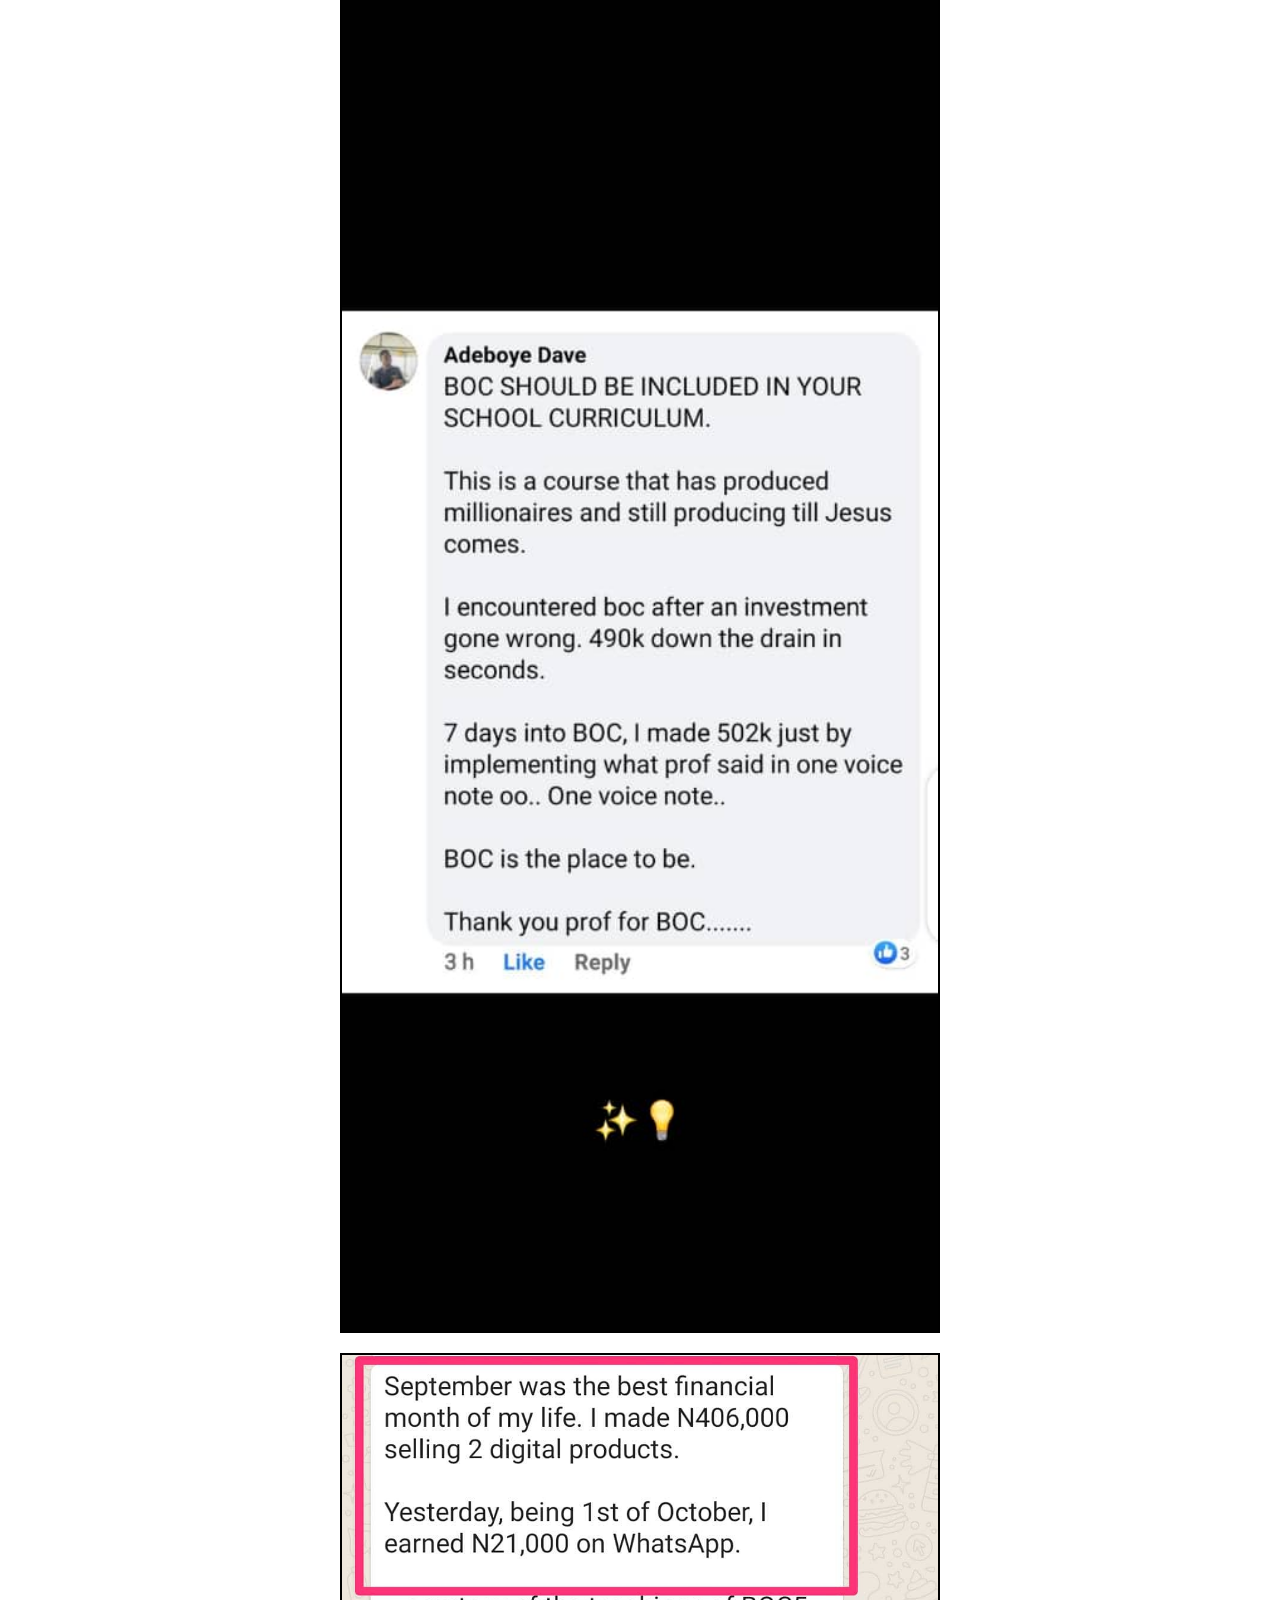
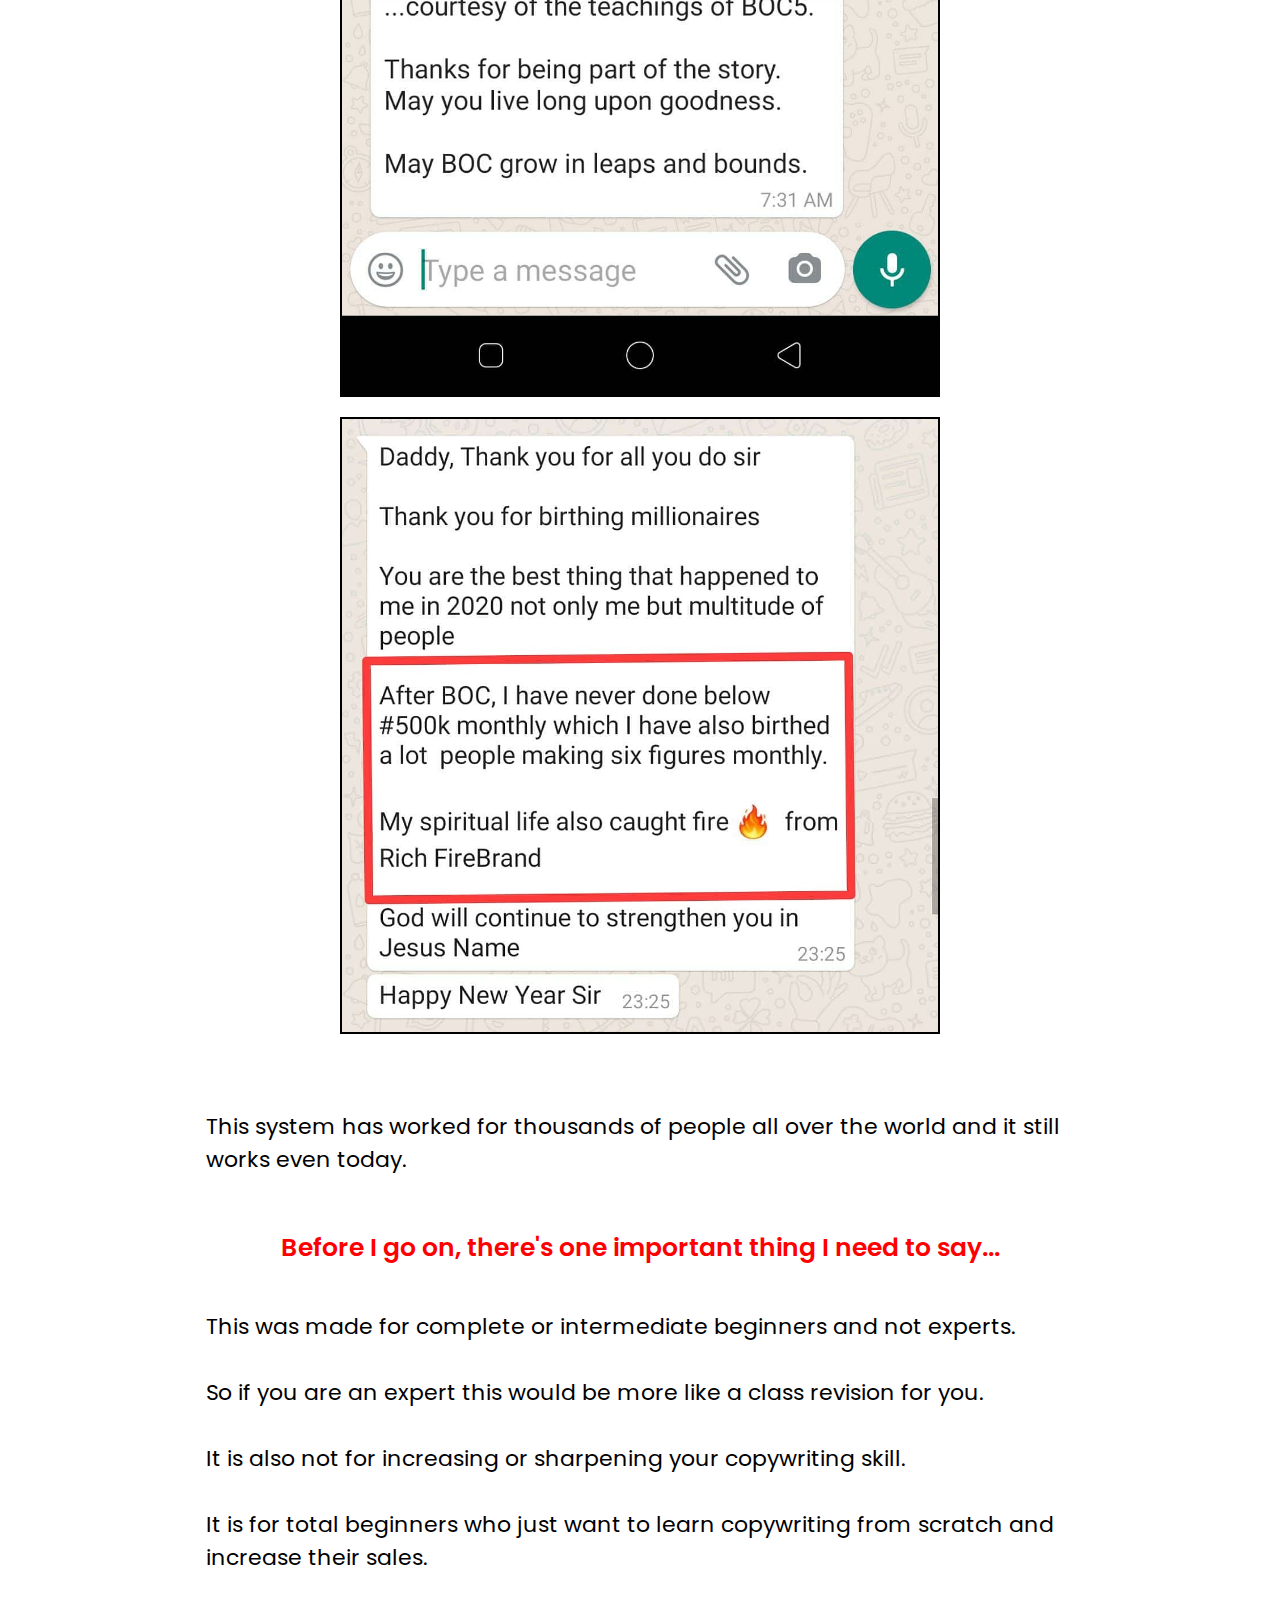
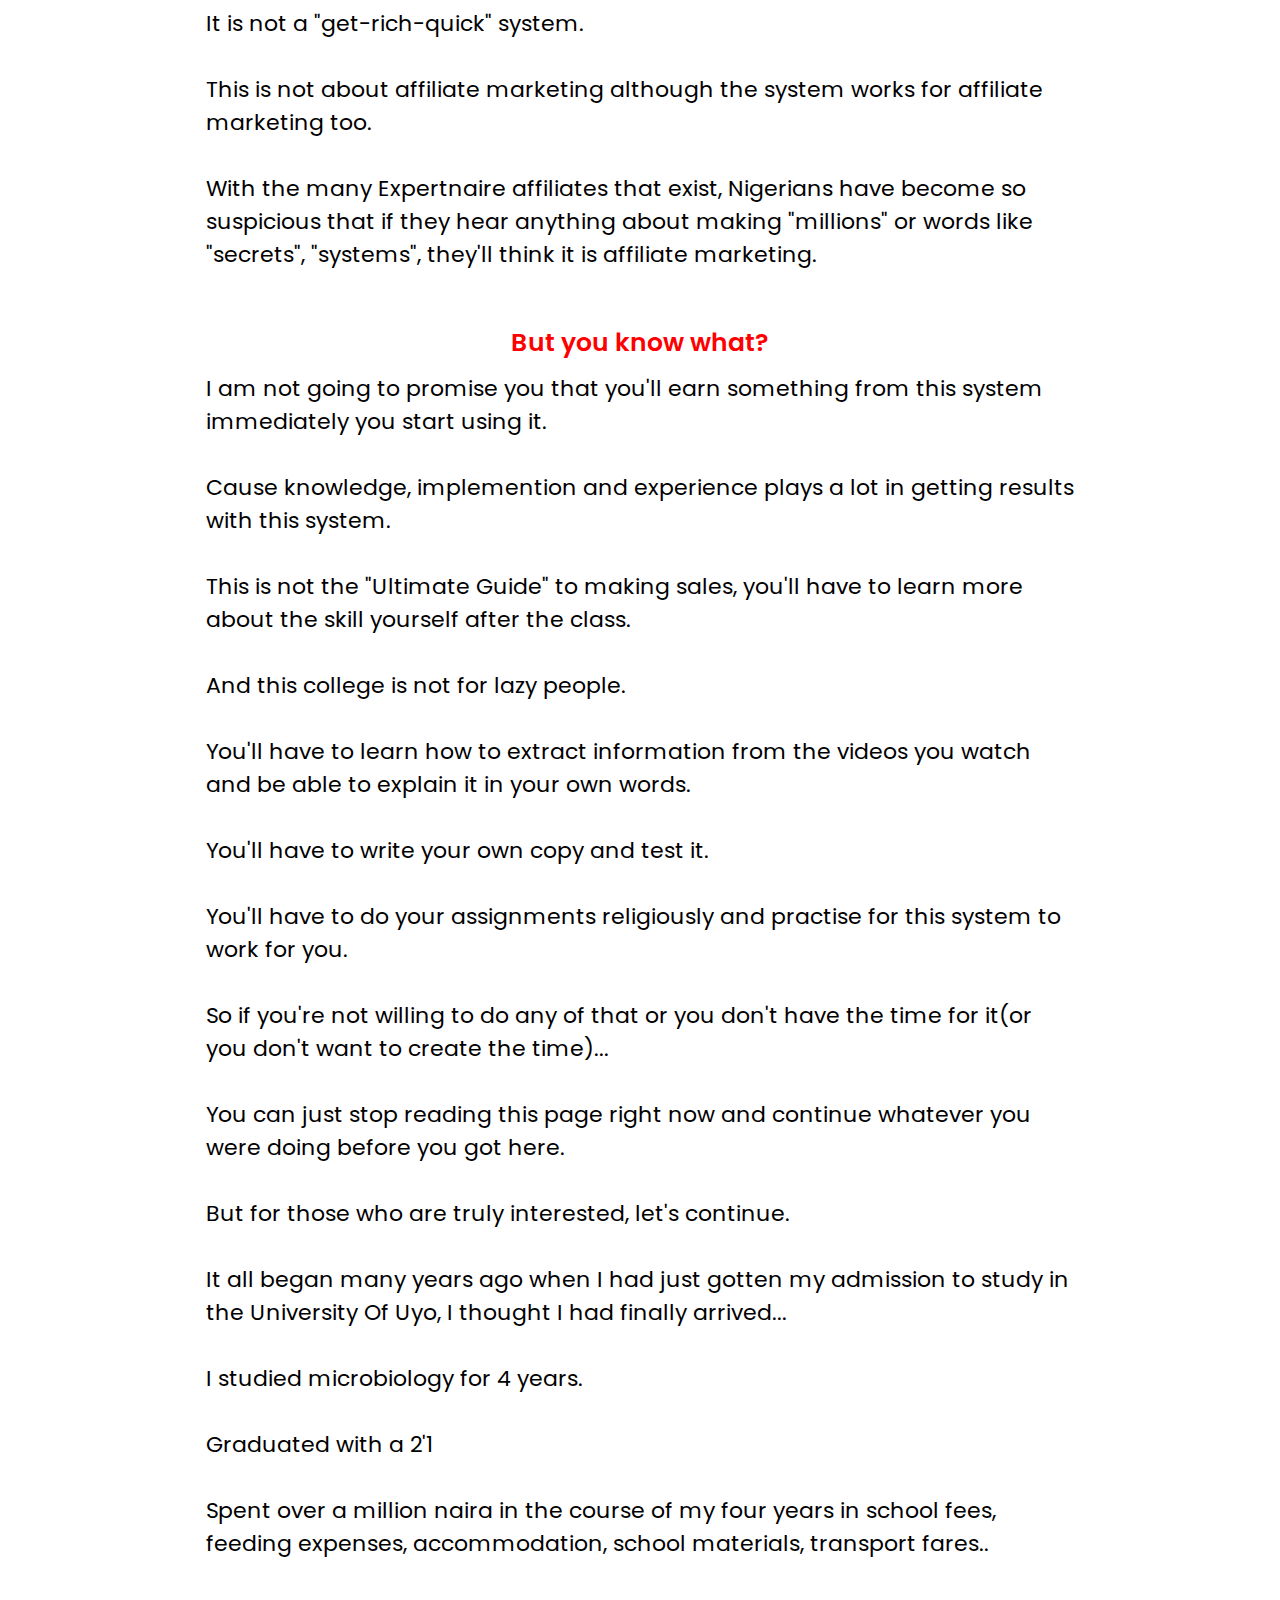
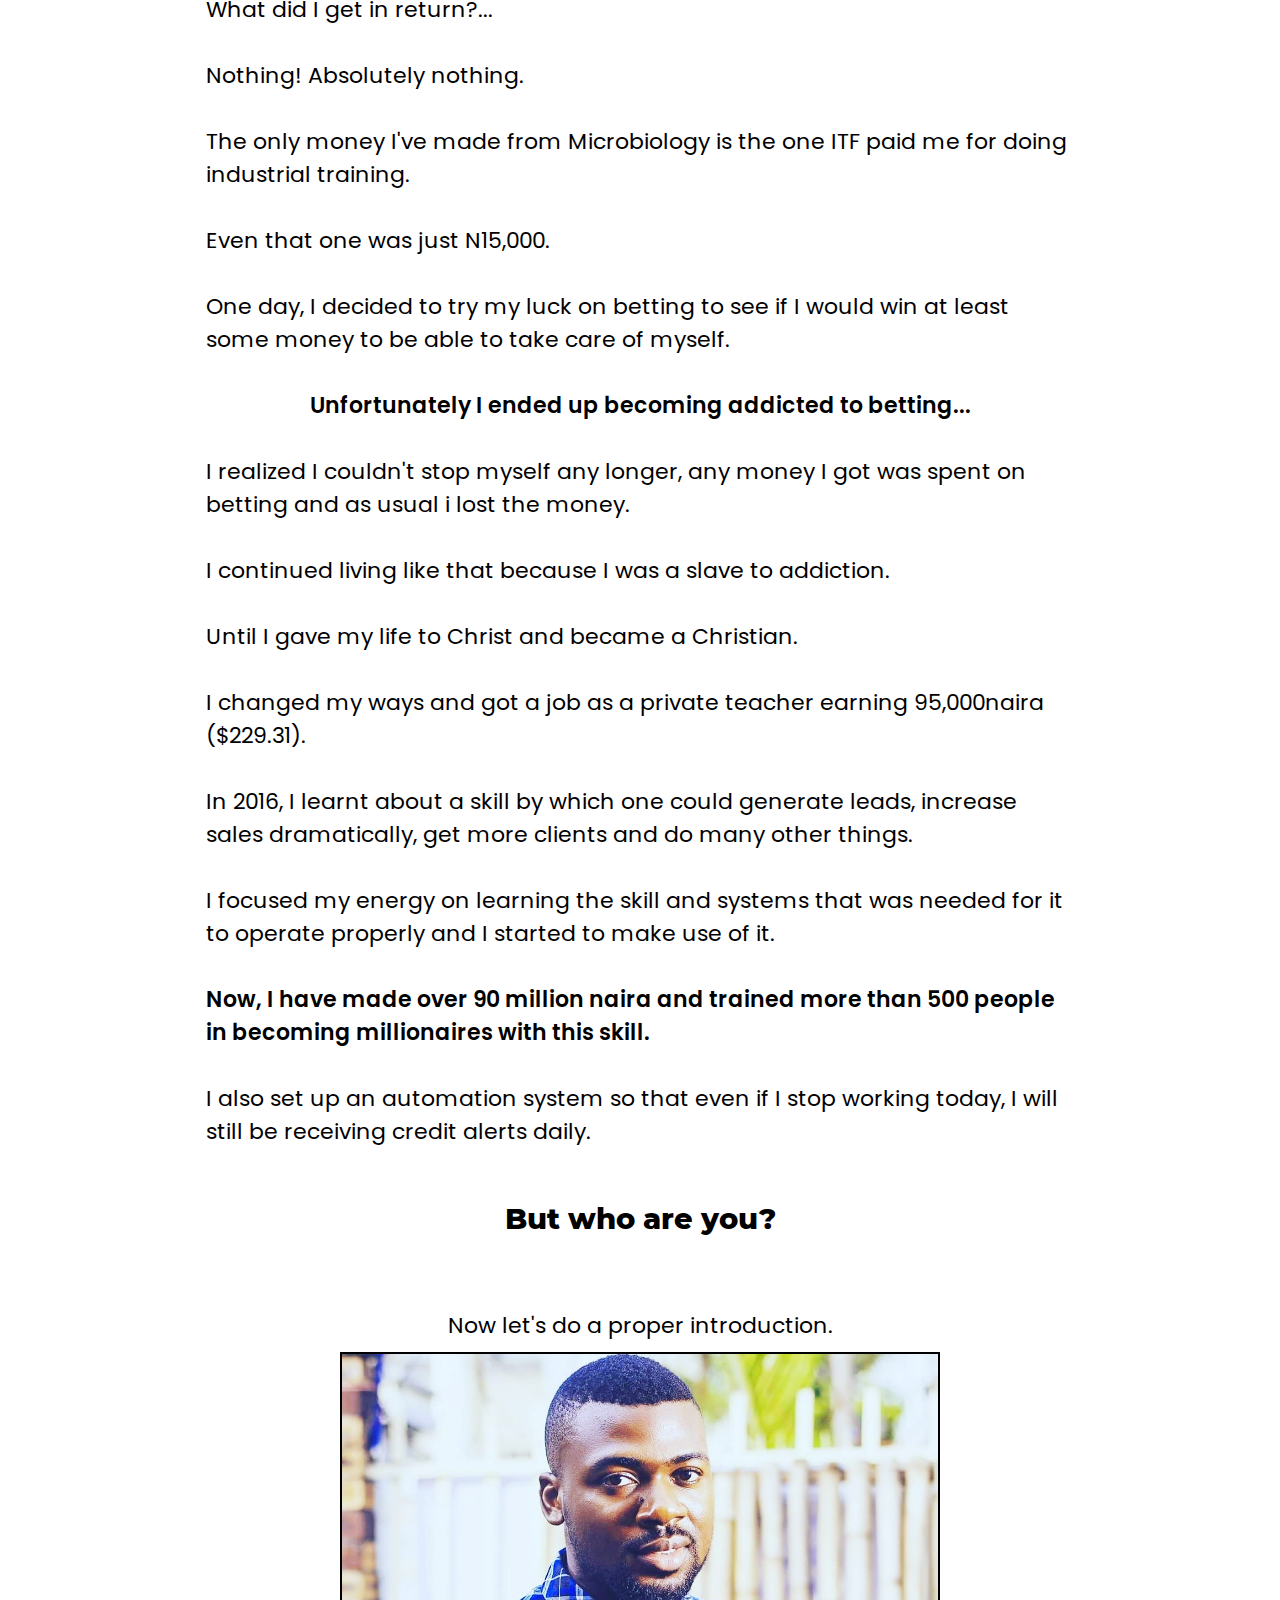
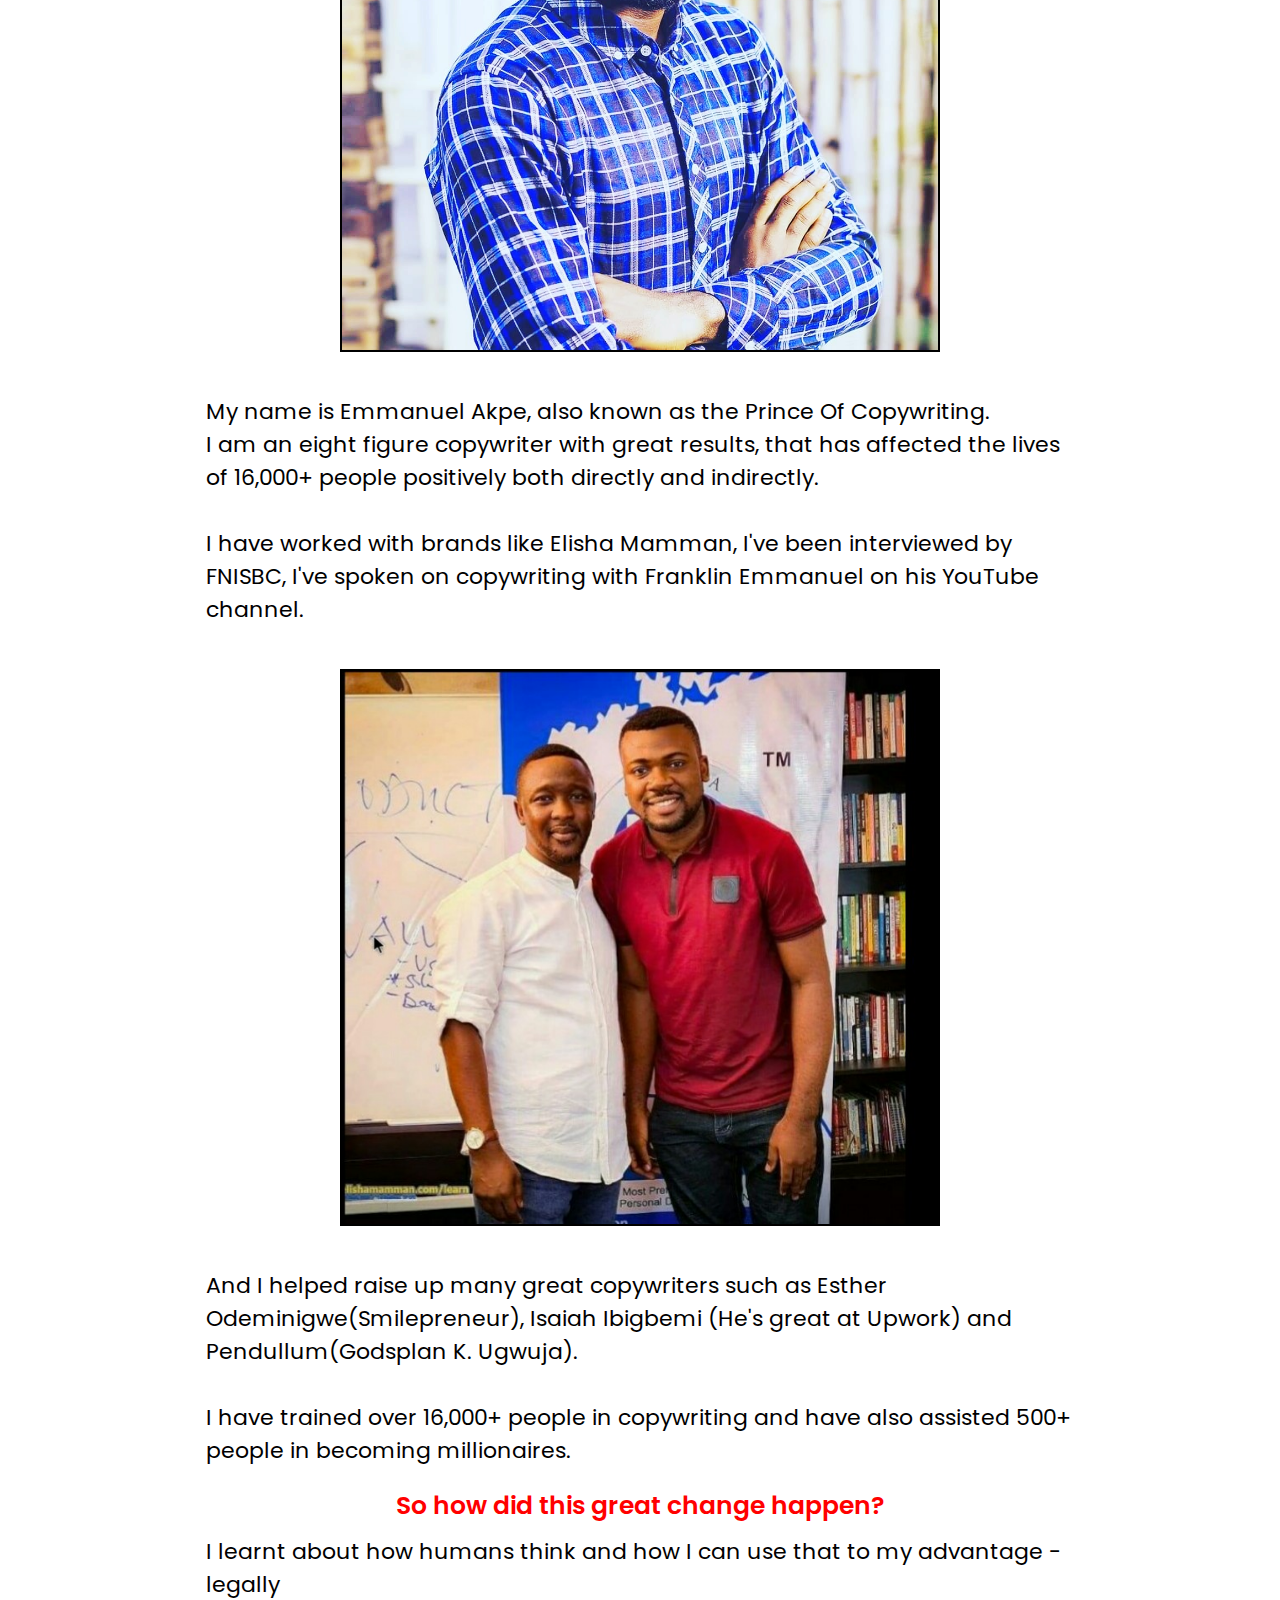
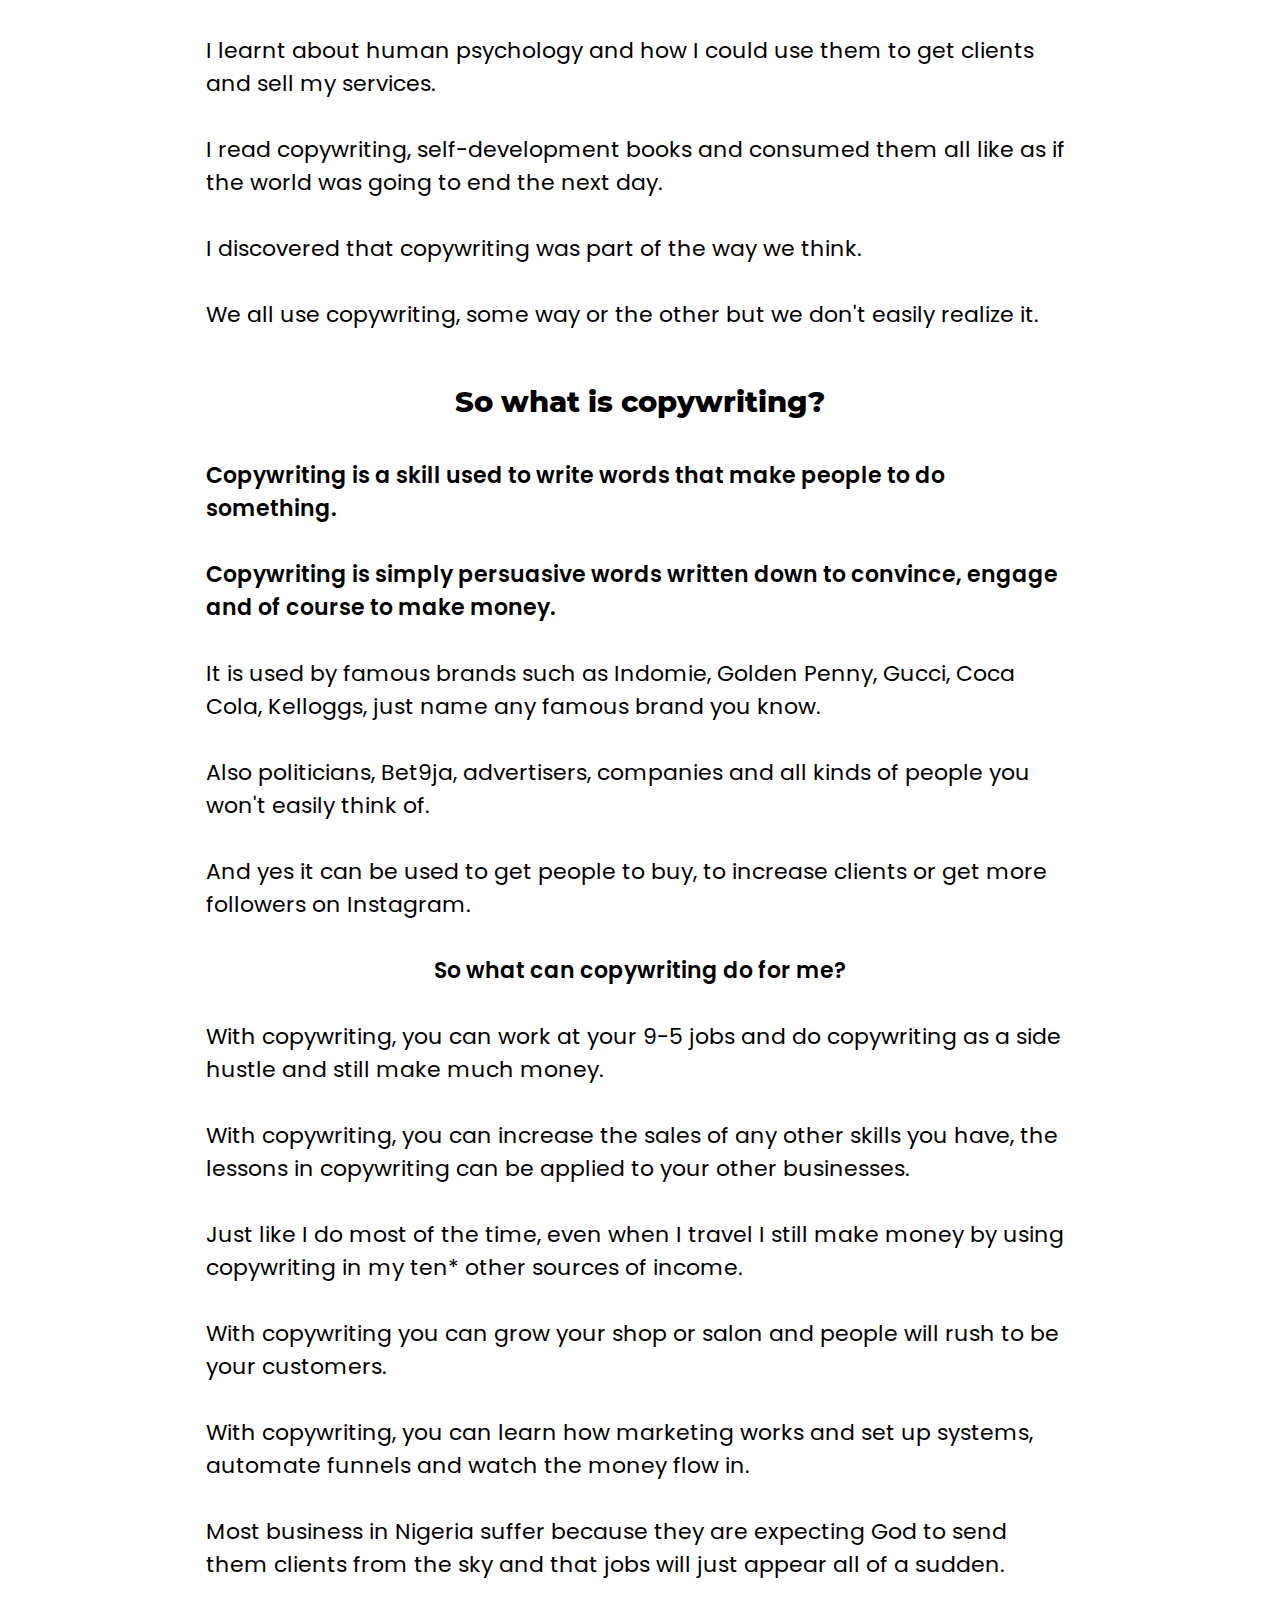
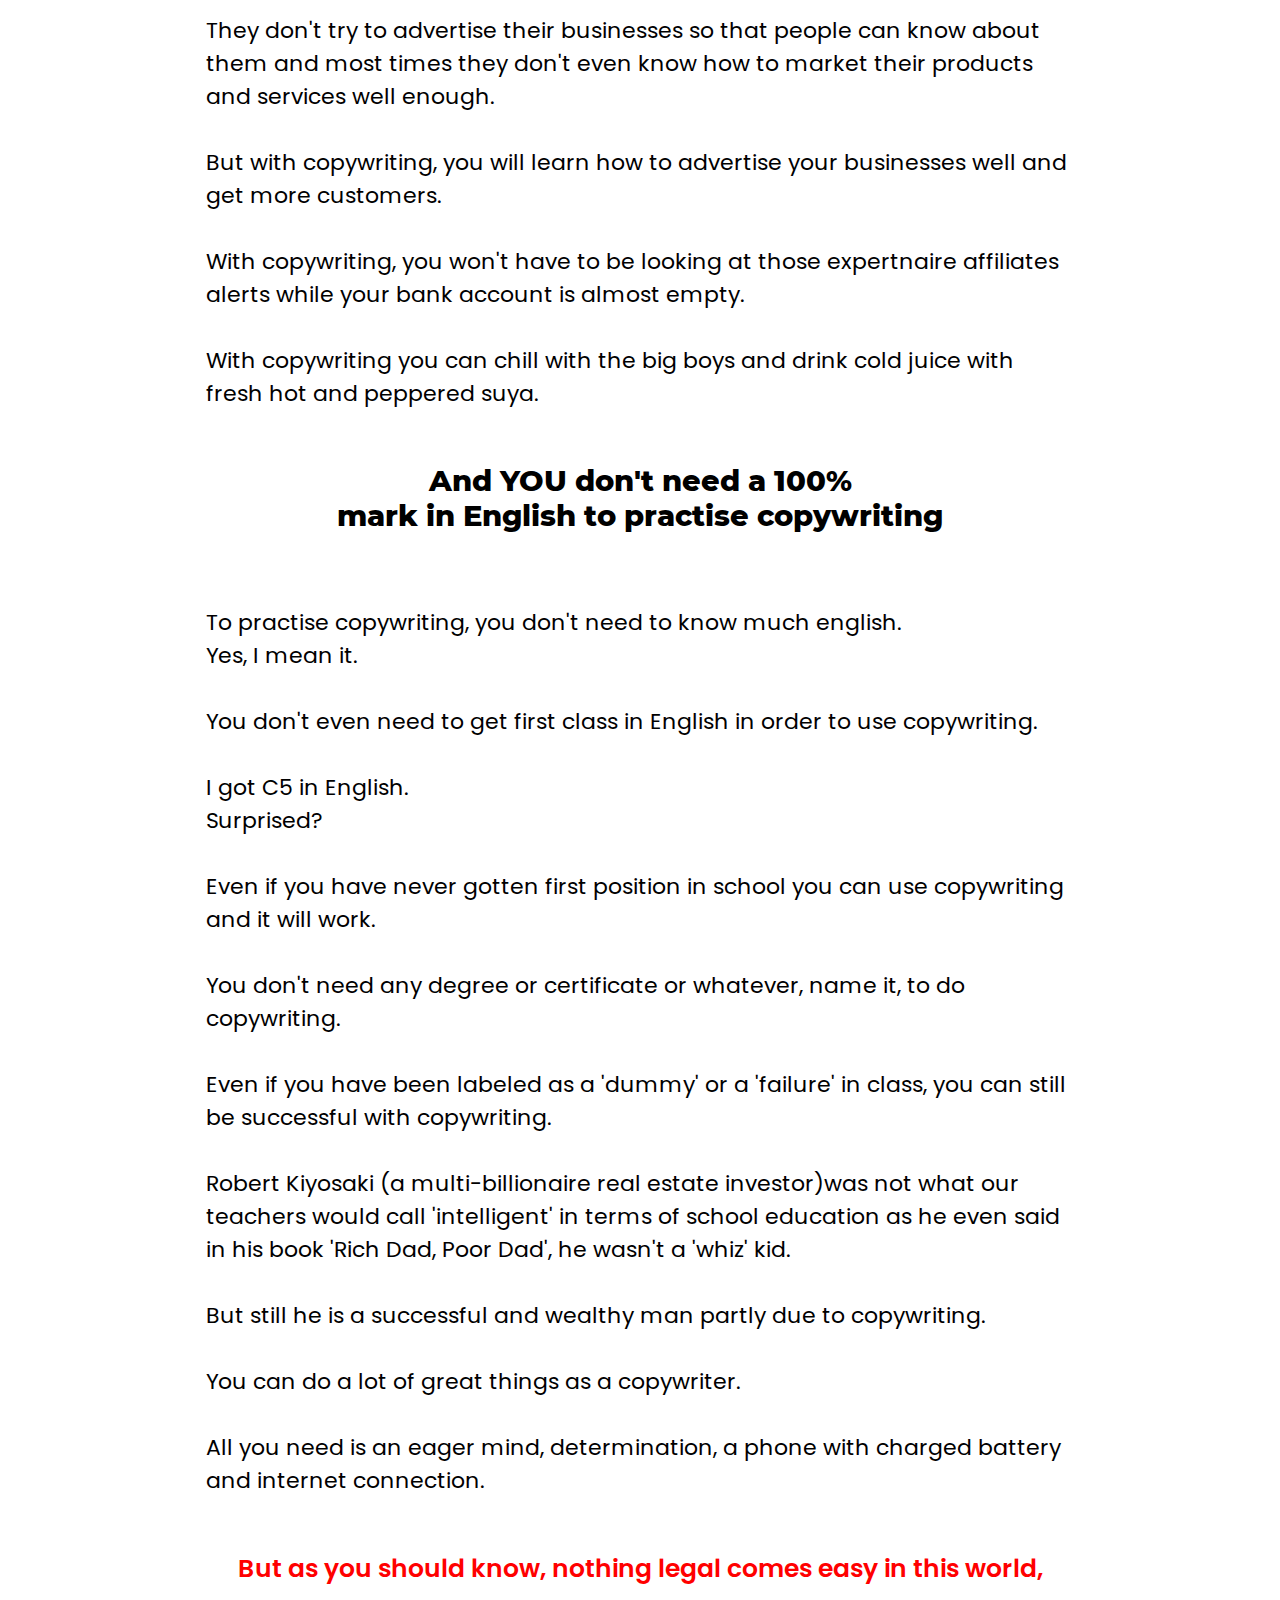
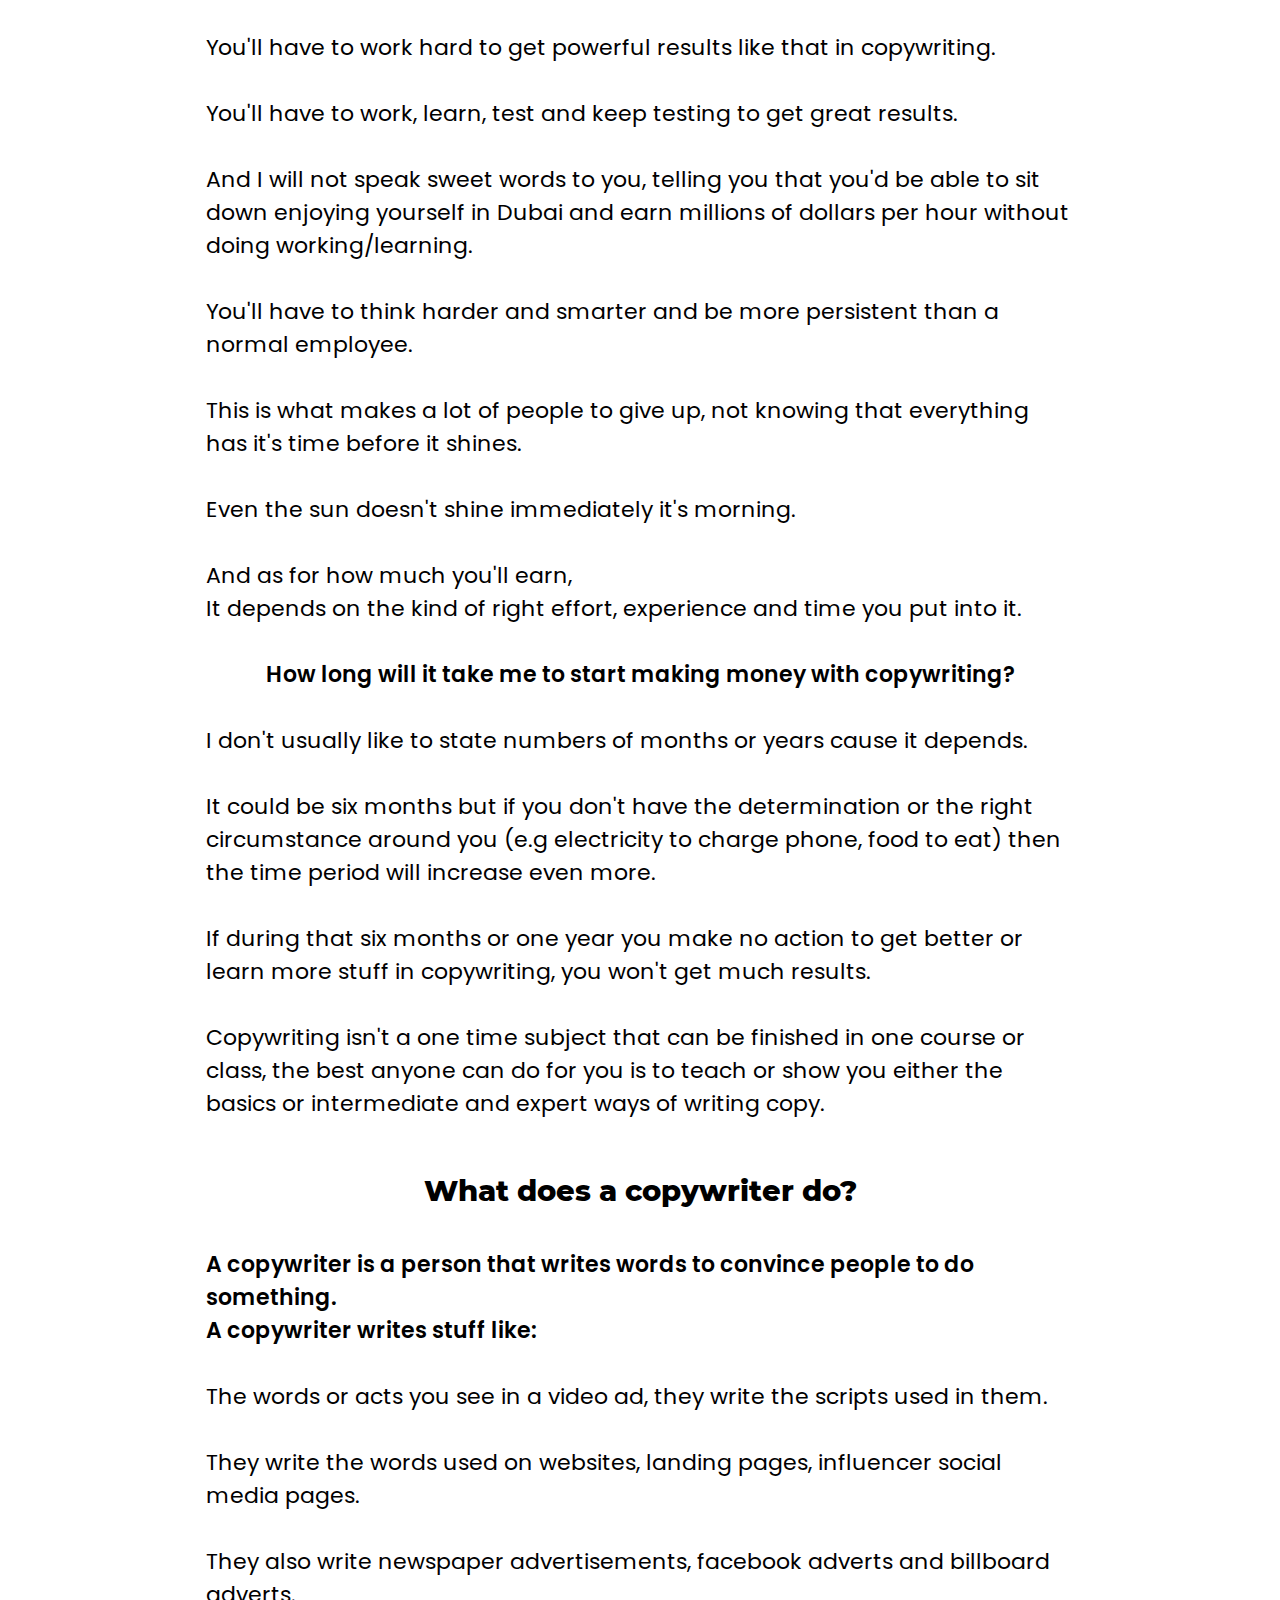
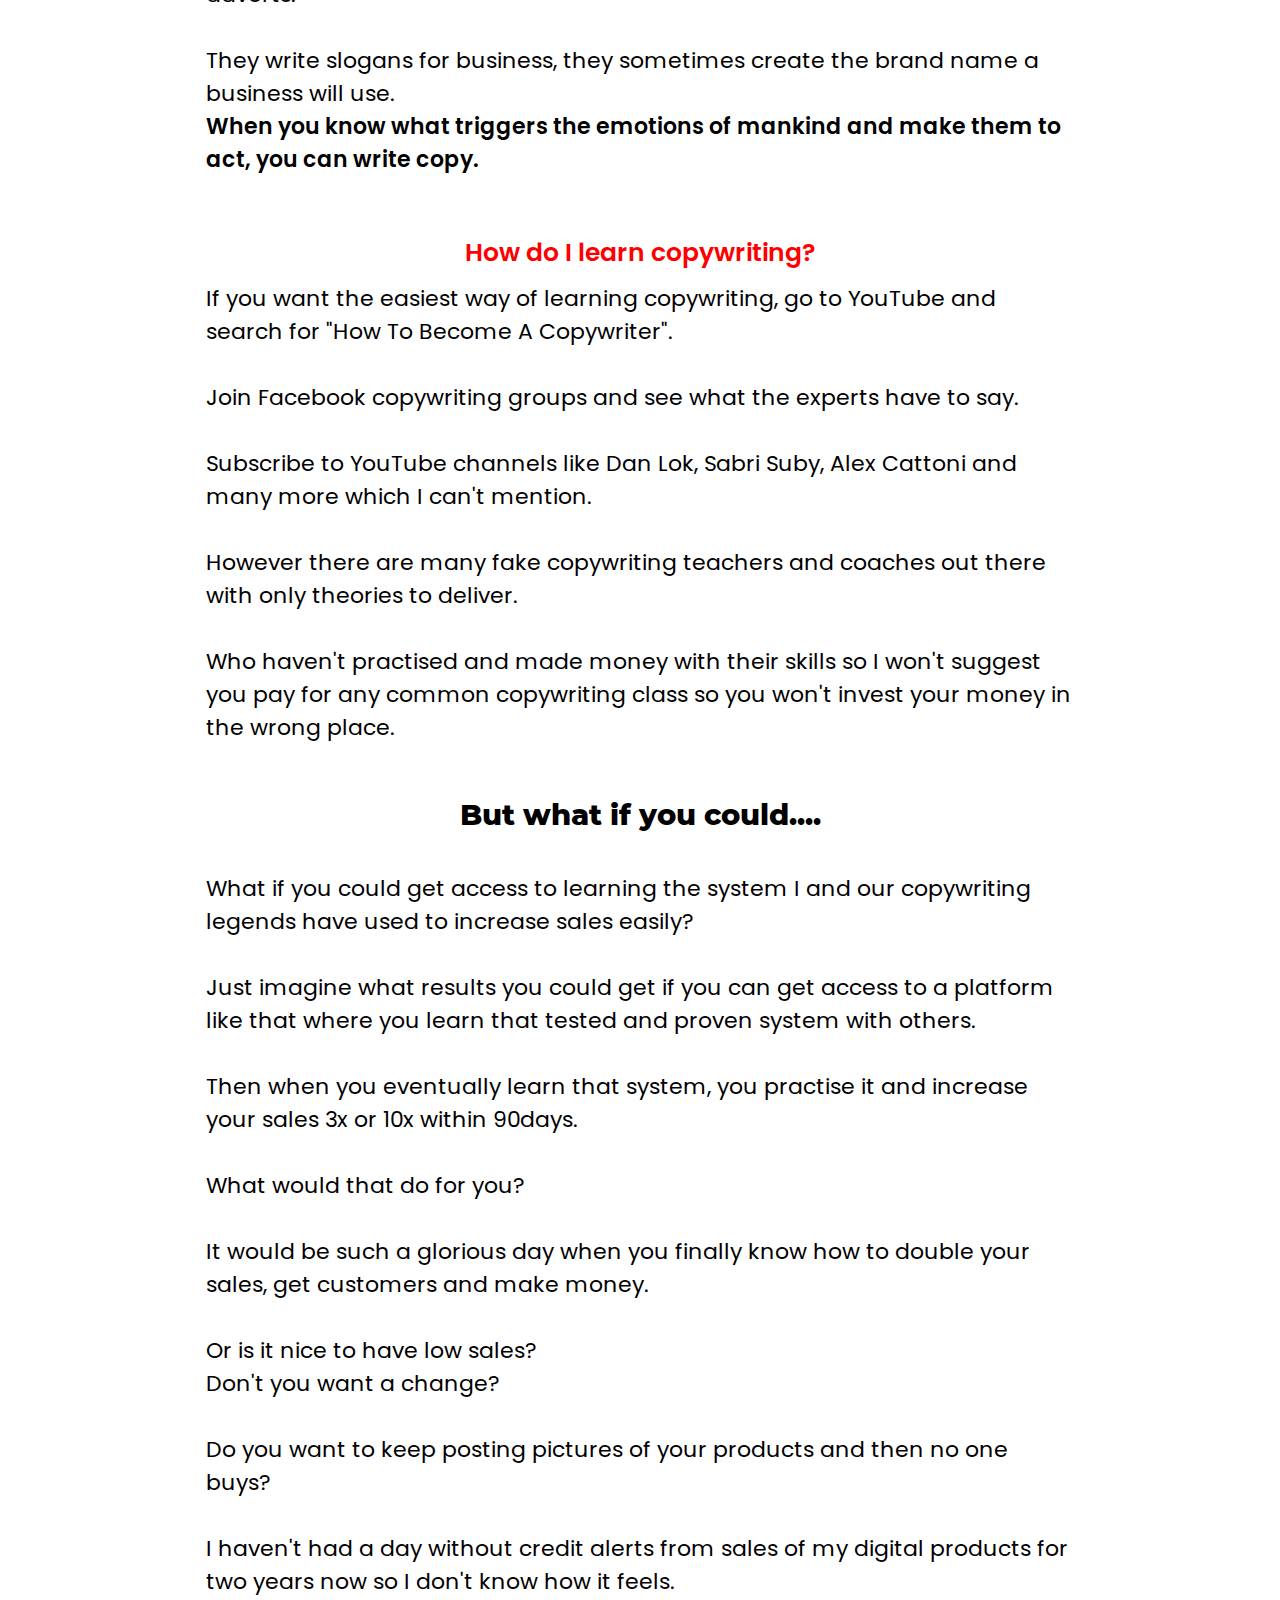
==== commit 32af1514: "Add files via upload" ====
--- a/index.html
+++ b/index.html
@@ -116,6 +116,7 @@
 
 I have worked with brands like Elisha Mamman, I've been interviewed by FNISBC, I've spoken on copywriting with Franklin Emmanuel on his YouTube channel.
 
+<img src="Emma-Akpe-Elisha-Mamman.jpg" alt="Emmanuel Akpe With Elisha Mamman">		
 And I helped raise up many great copywriters such as Esther Odeminigwe(Smilepreneur), Isaiah Ibigbemi (He's great at Upwork) and Pendullum(Godsplan K. Ugwuja).
 
 I have trained over 16,000+ people in copywriting and have also assisted 500+ people in becoming millionaires.<b id="red">So how did this great change happen?</b>I learnt about how humans think and how I can use that to my advantage - legally
@@ -329,9 +330,9 @@
 <br>	
 <h2>What's MY Guarantee?</h2>
 <p>
-I and my team have been running BOC (Bachelor Of Copywriting College)for twenty-four editions now and over 16,000 people from different countries have joined the college.
-
-It's been 4 years now and to be frank if I fail to fulfil my promises my reputation would be destroyed in the eyes of my mentor Elisha Mamman and over 16,000 people.
+I and my team have been running BOC (Bachelor Of Copywriting College)for twenty-five editions now and over 17,000 people from different countries have joined the college.
+
+It's been 4 years now and to be frank if I fail to fulfil my promises my reputation would be destroyed in the eyes of my mentor Elisha Mamman and over 17,000 people.
 
 <b id="red">Who would want to do that to themselves?</b>
 Certainly a wise person would not do that.
@@ -407,7 +408,7 @@
 Will it increase your bank account figure?
 No it won't.
 
-We are already on our 25th edition and classes will start on the 15th of August.
+We'll soon start our 27th edition and classes will start on the 15th of August.
 
 Click the button below to join us now.
 
--- a/boc.css
+++ b/boc.css
@@ -36,6 +36,12 @@
   src: url('../Fonts/Poppins/Poppins-Regular.ttf');
   
   }
+
+@font-face{
+  font-family: Poppins;
+  src: url('Poppins-Regular.ttf');
+  
+  }
   
   @font-face{
   font-family: Poppins-b;
@@ -164,11 +170,12 @@
   	font-family: var(--fontb);
    	color: black;
    	font-size: 20px;
-   	margin: 30px;
+   	margin: 30px 10px;
    	white-space: pre-wrap;
    	background: #D6D2D2;
    	border: 2px solid black;
    	padding: 20px;
+	  width: 100%;
   }
   
   li{
@@ -267,7 +274,7 @@
   	text-align: left;
   }
    
-   section p{
+   .section-1 p{
    	width: 100%;
    	font-size: 20px;
    	margin-top: 22px;
@@ -296,4 +303,4 @@
     	margin: 15px 0;
     }
    	
-   }+   }
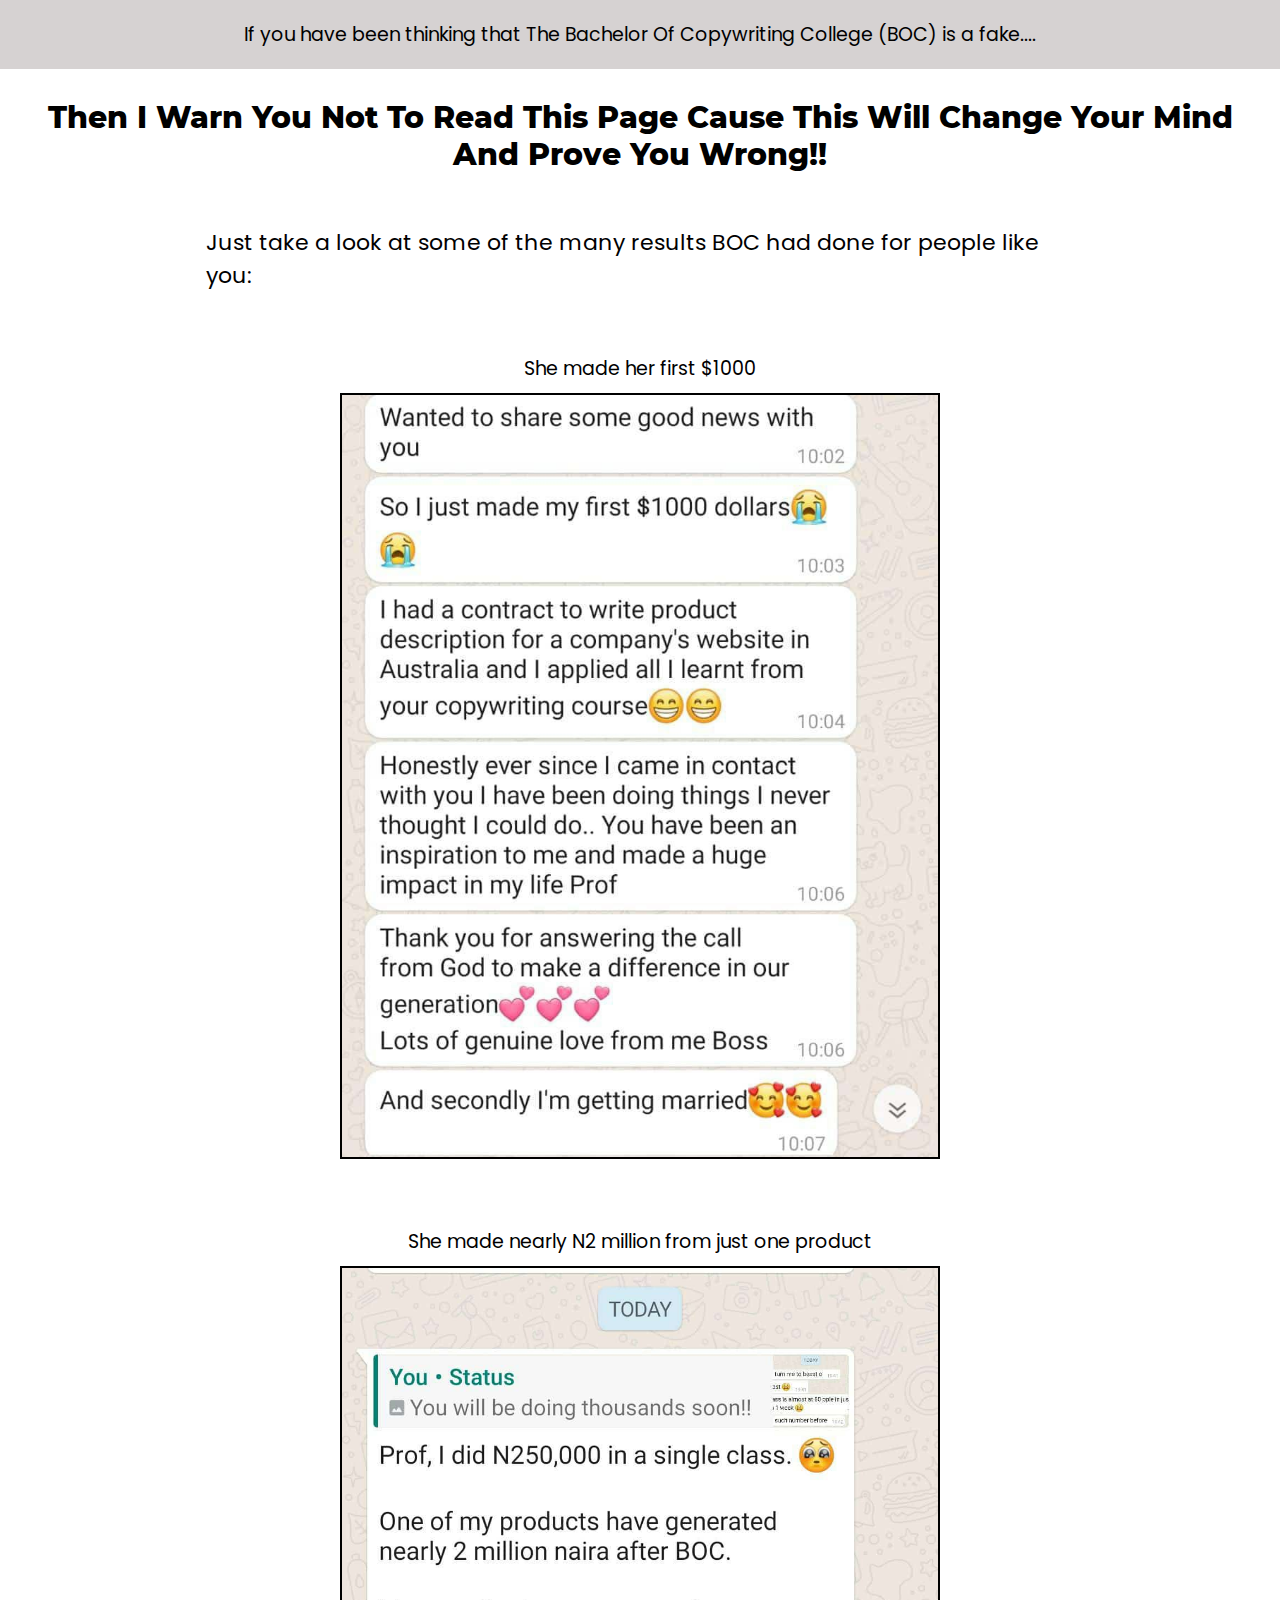
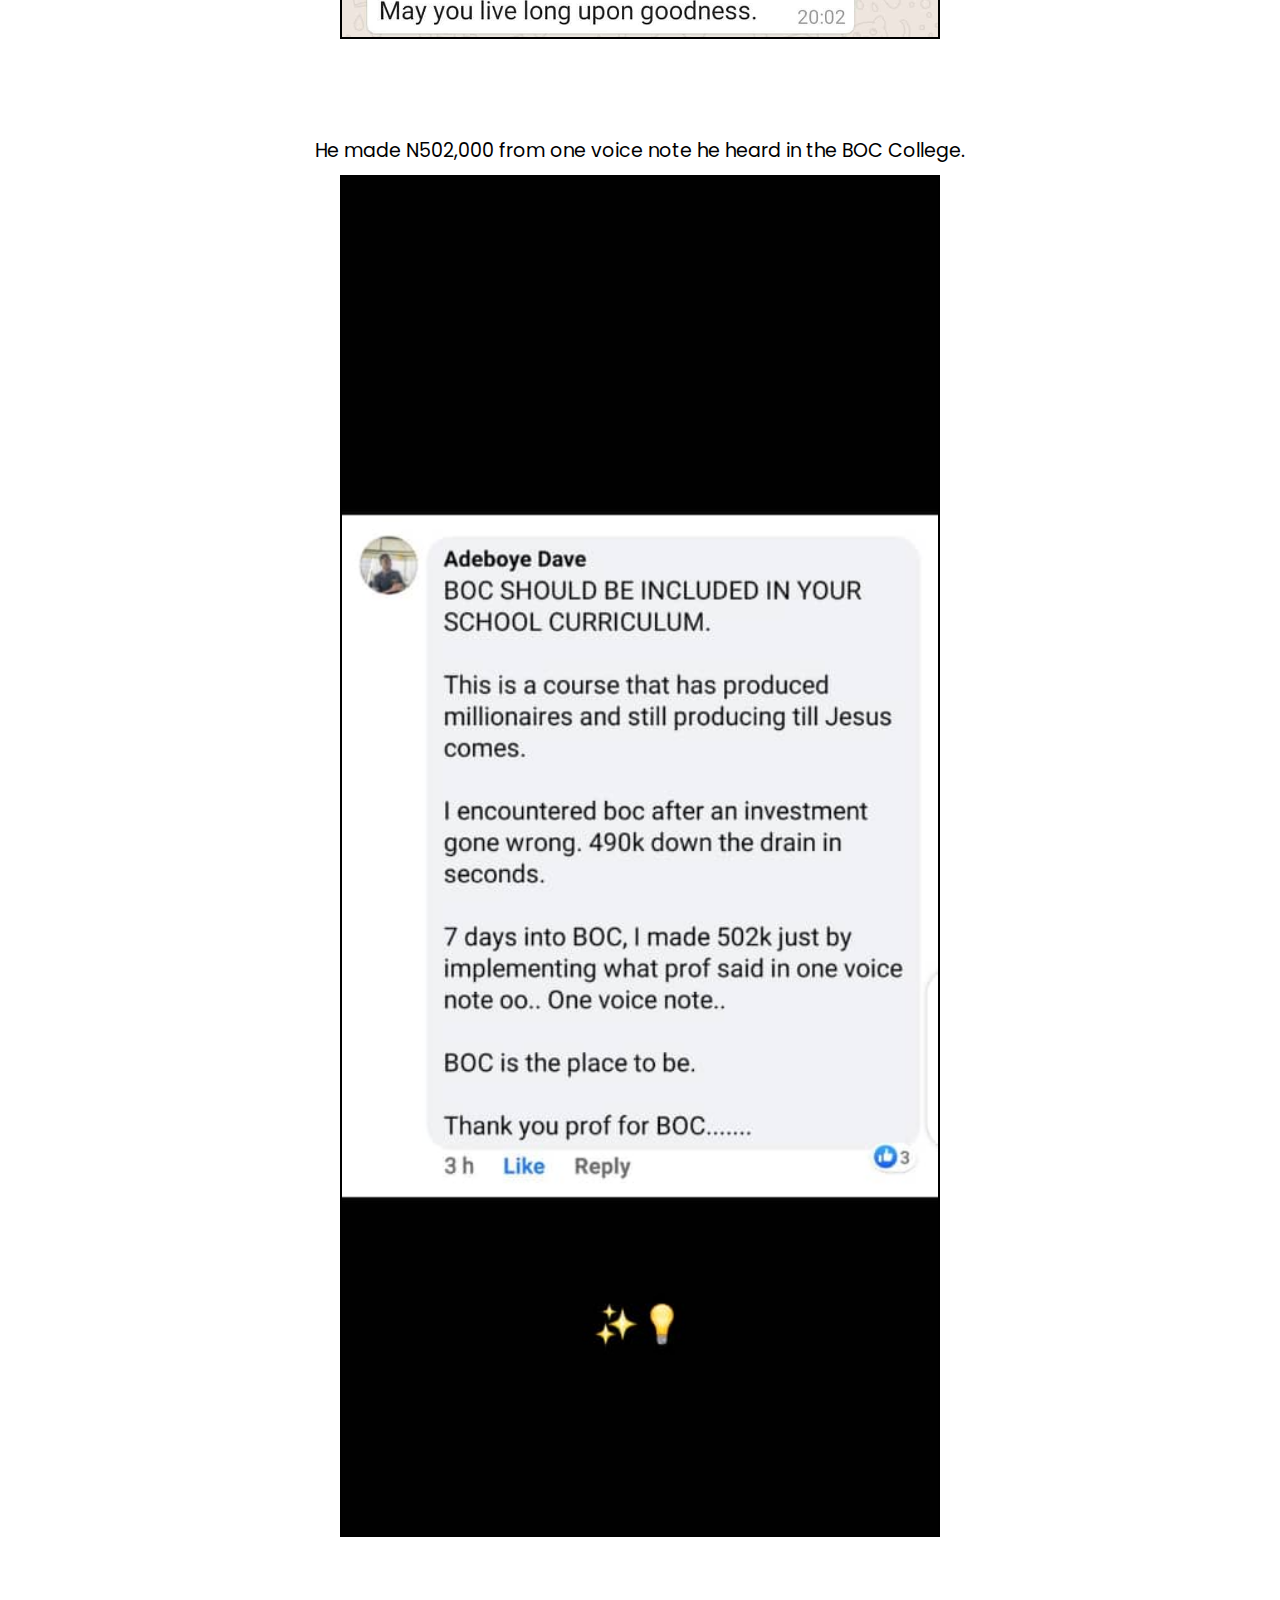
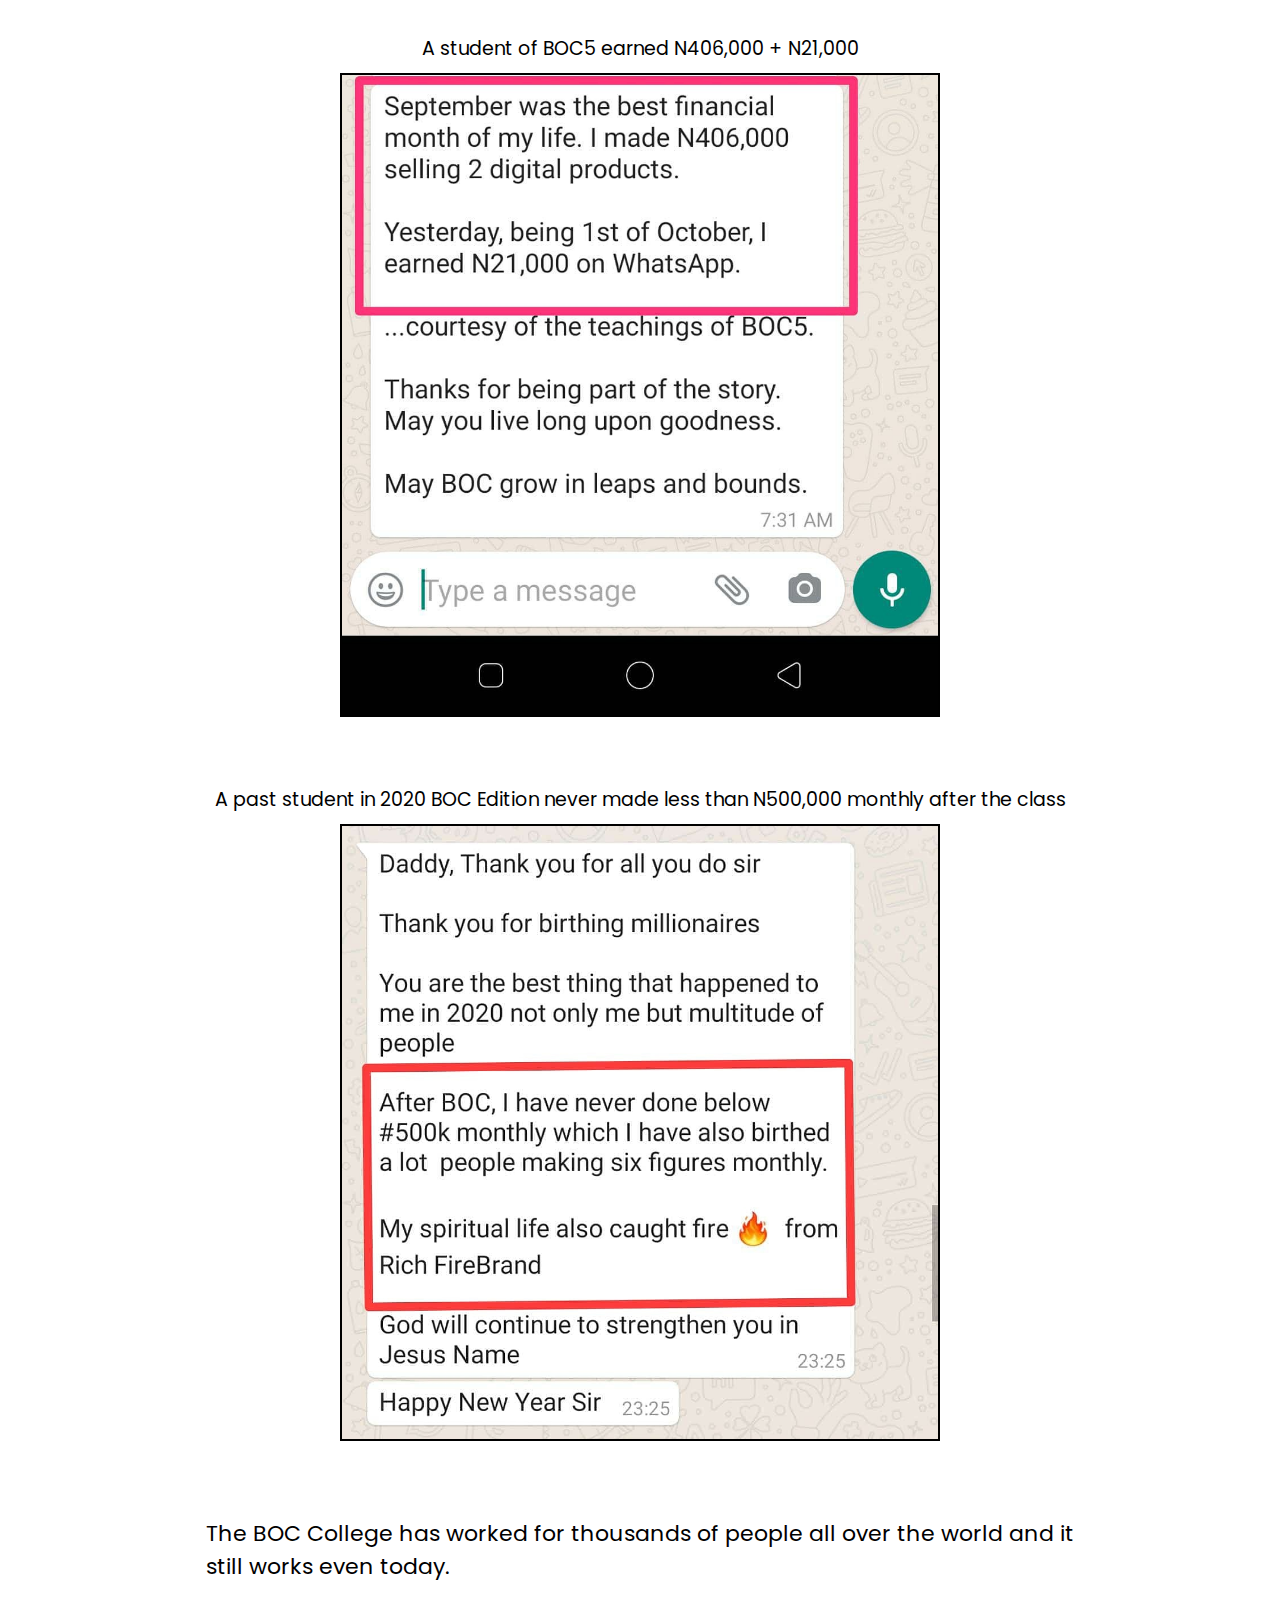
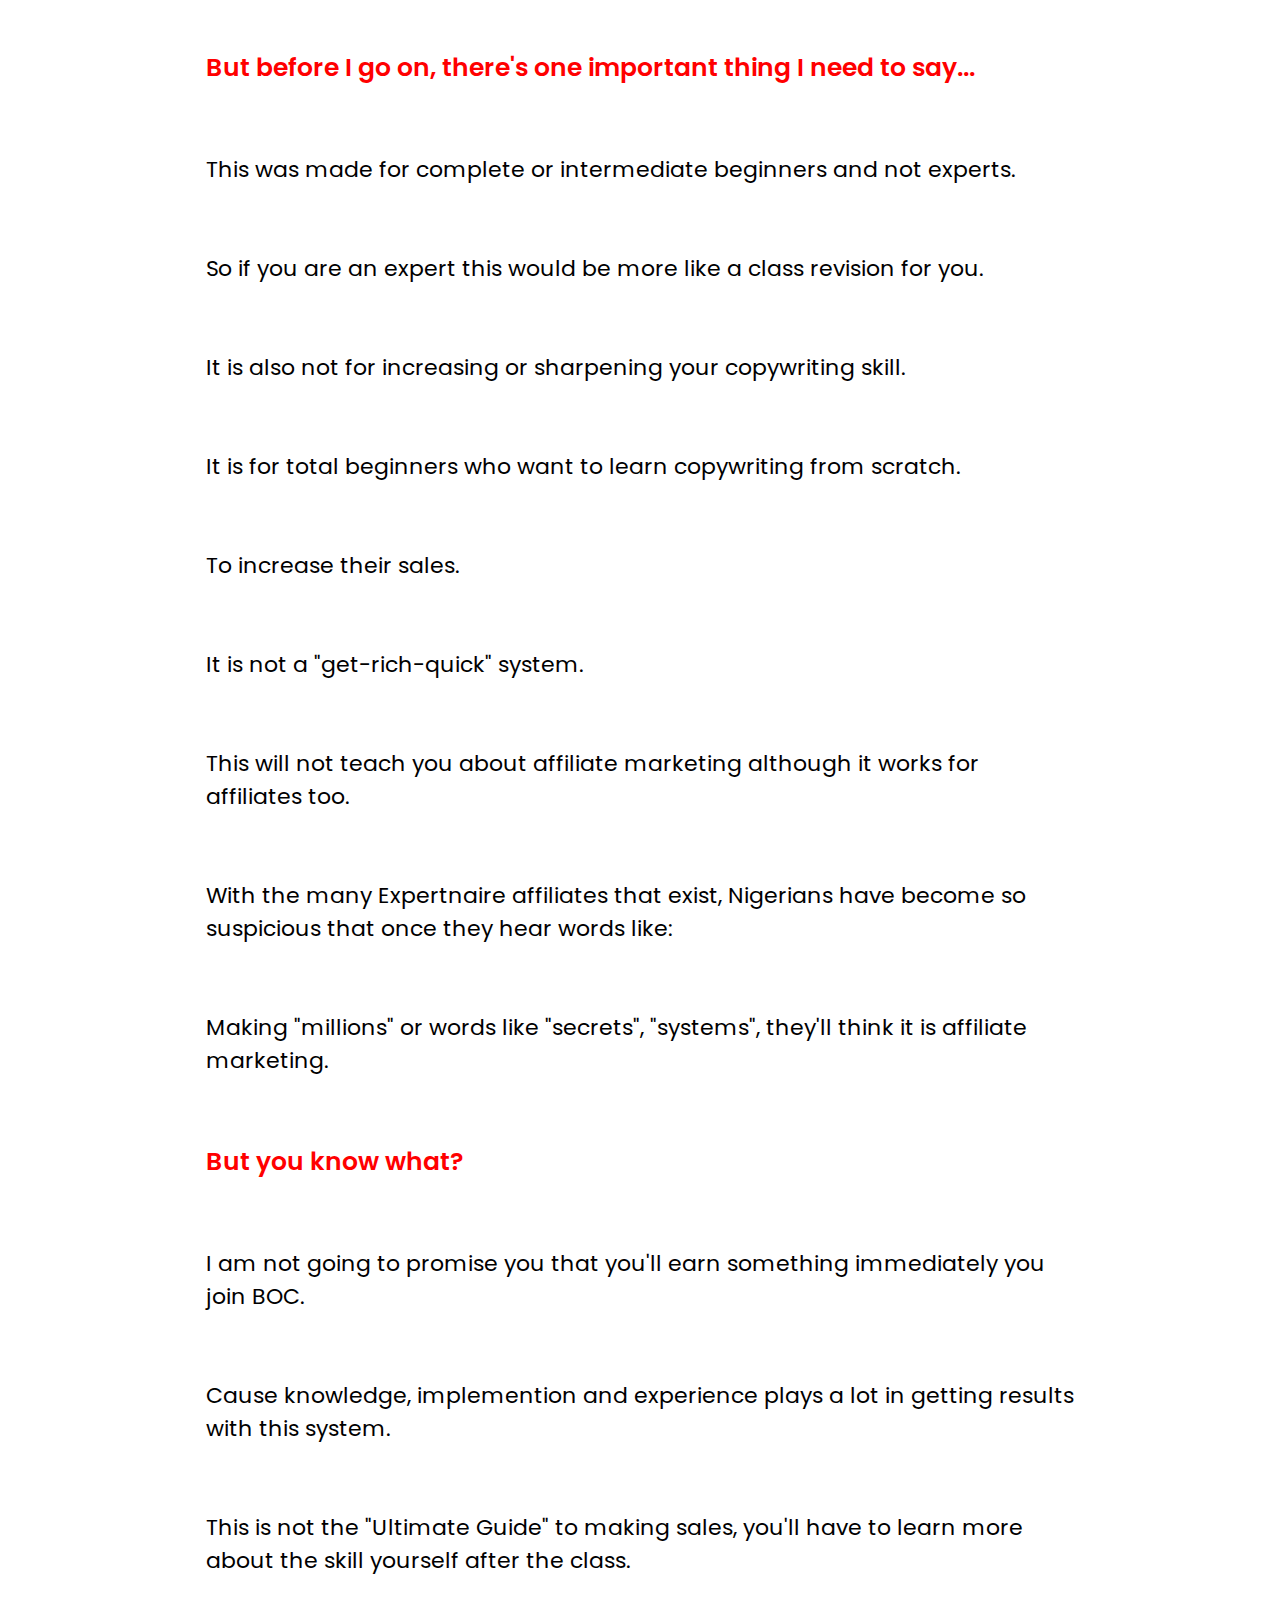
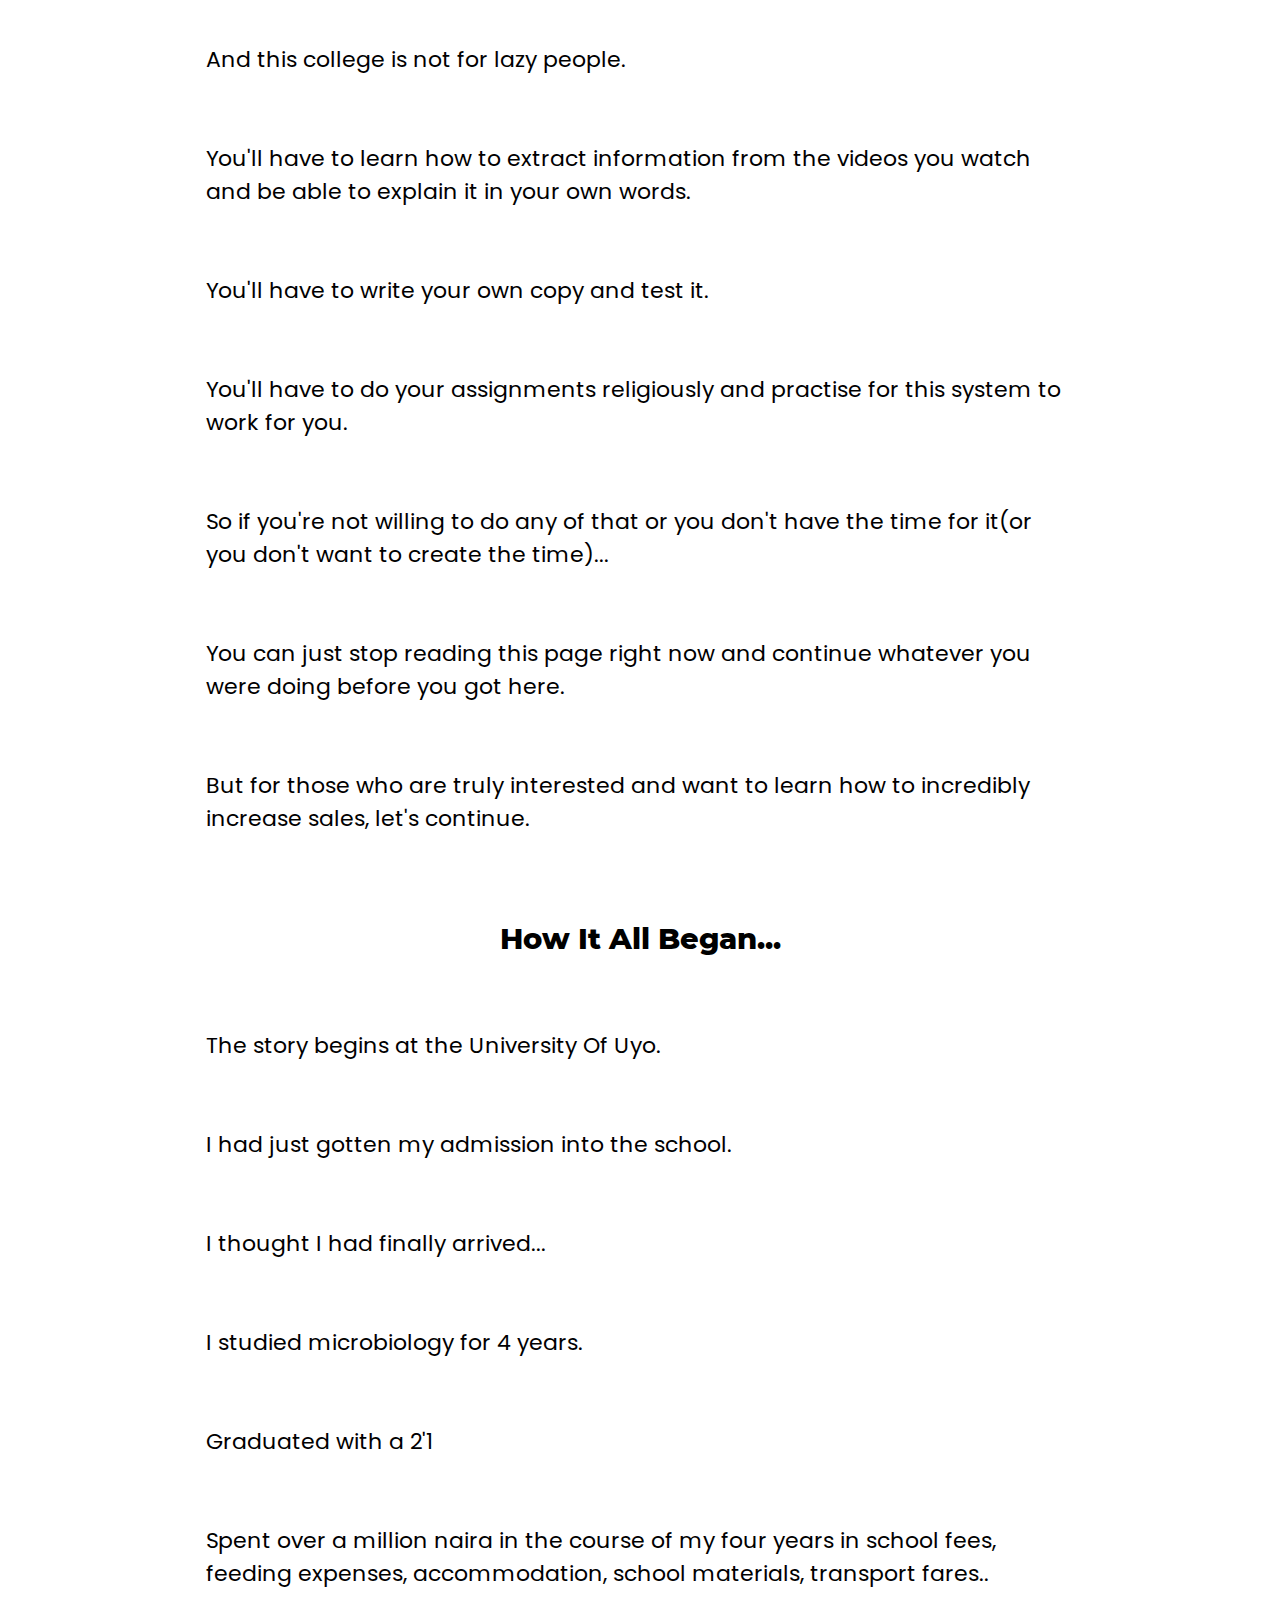
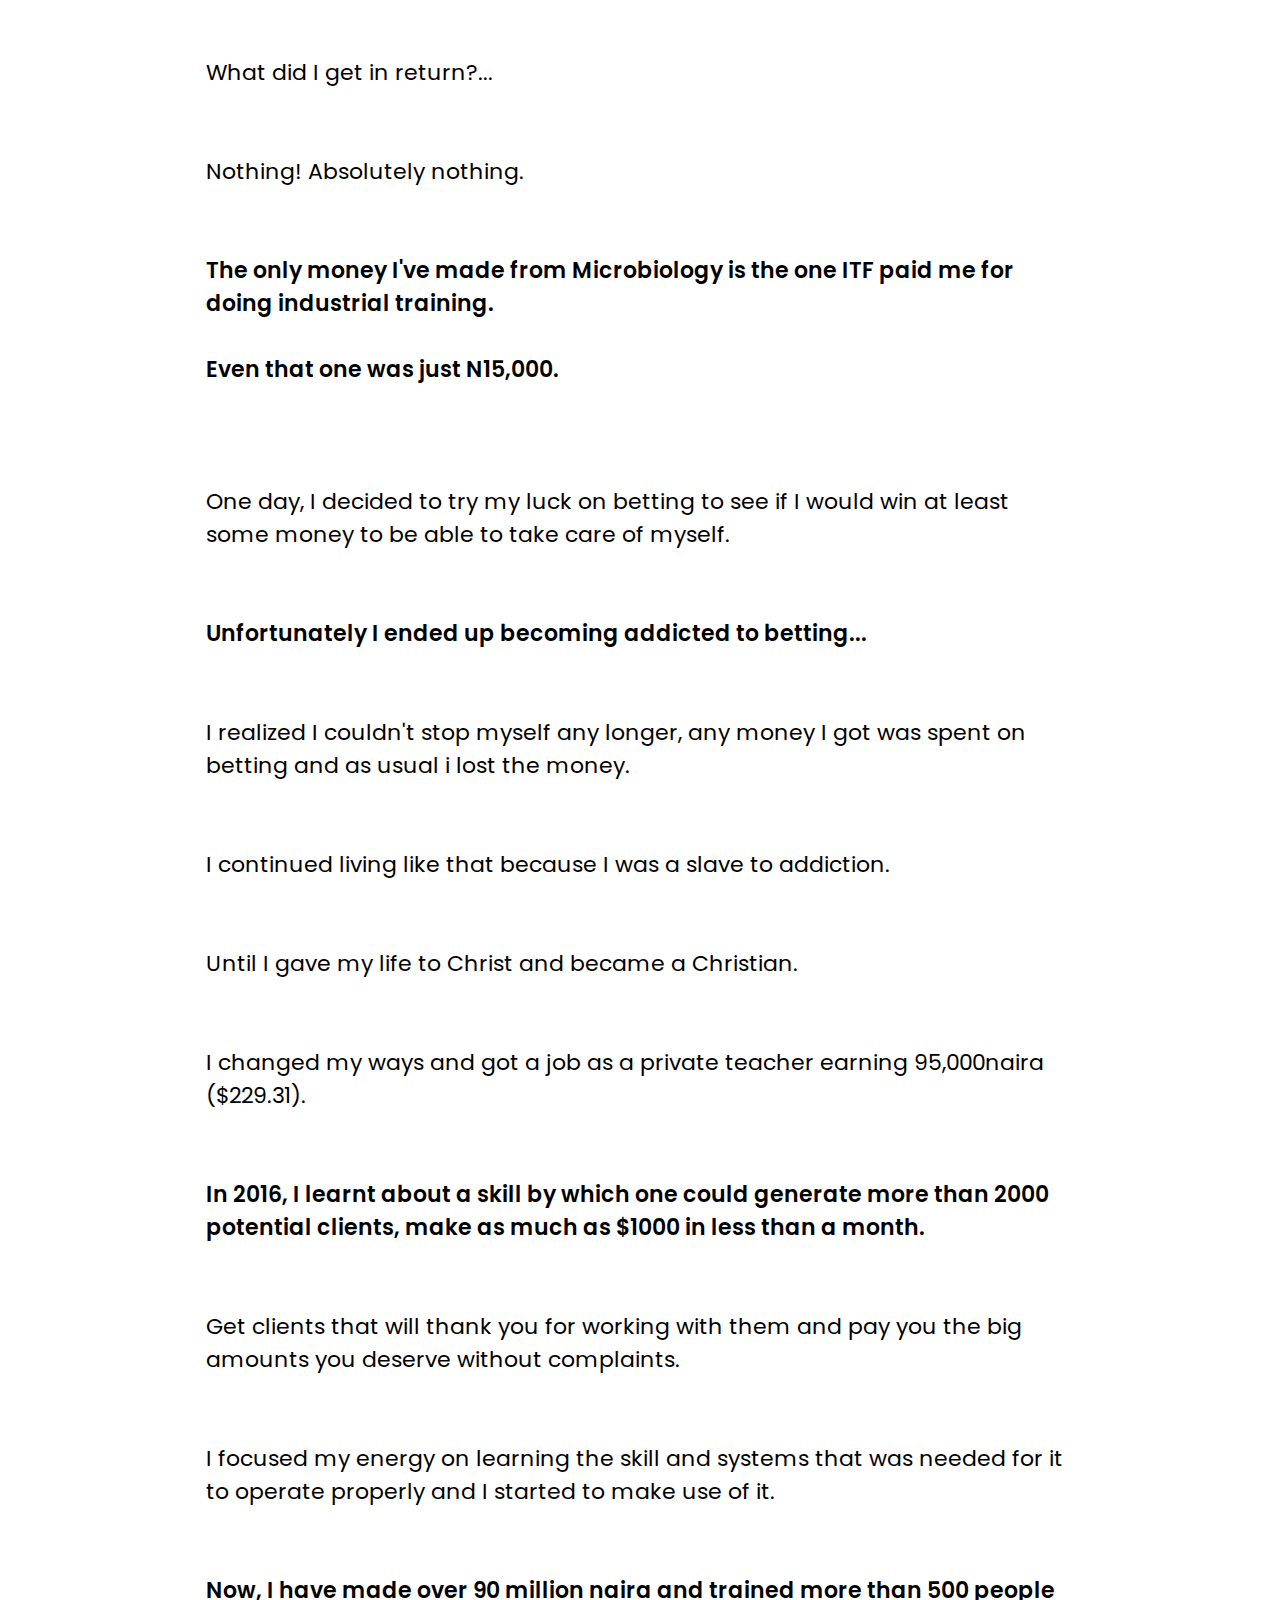
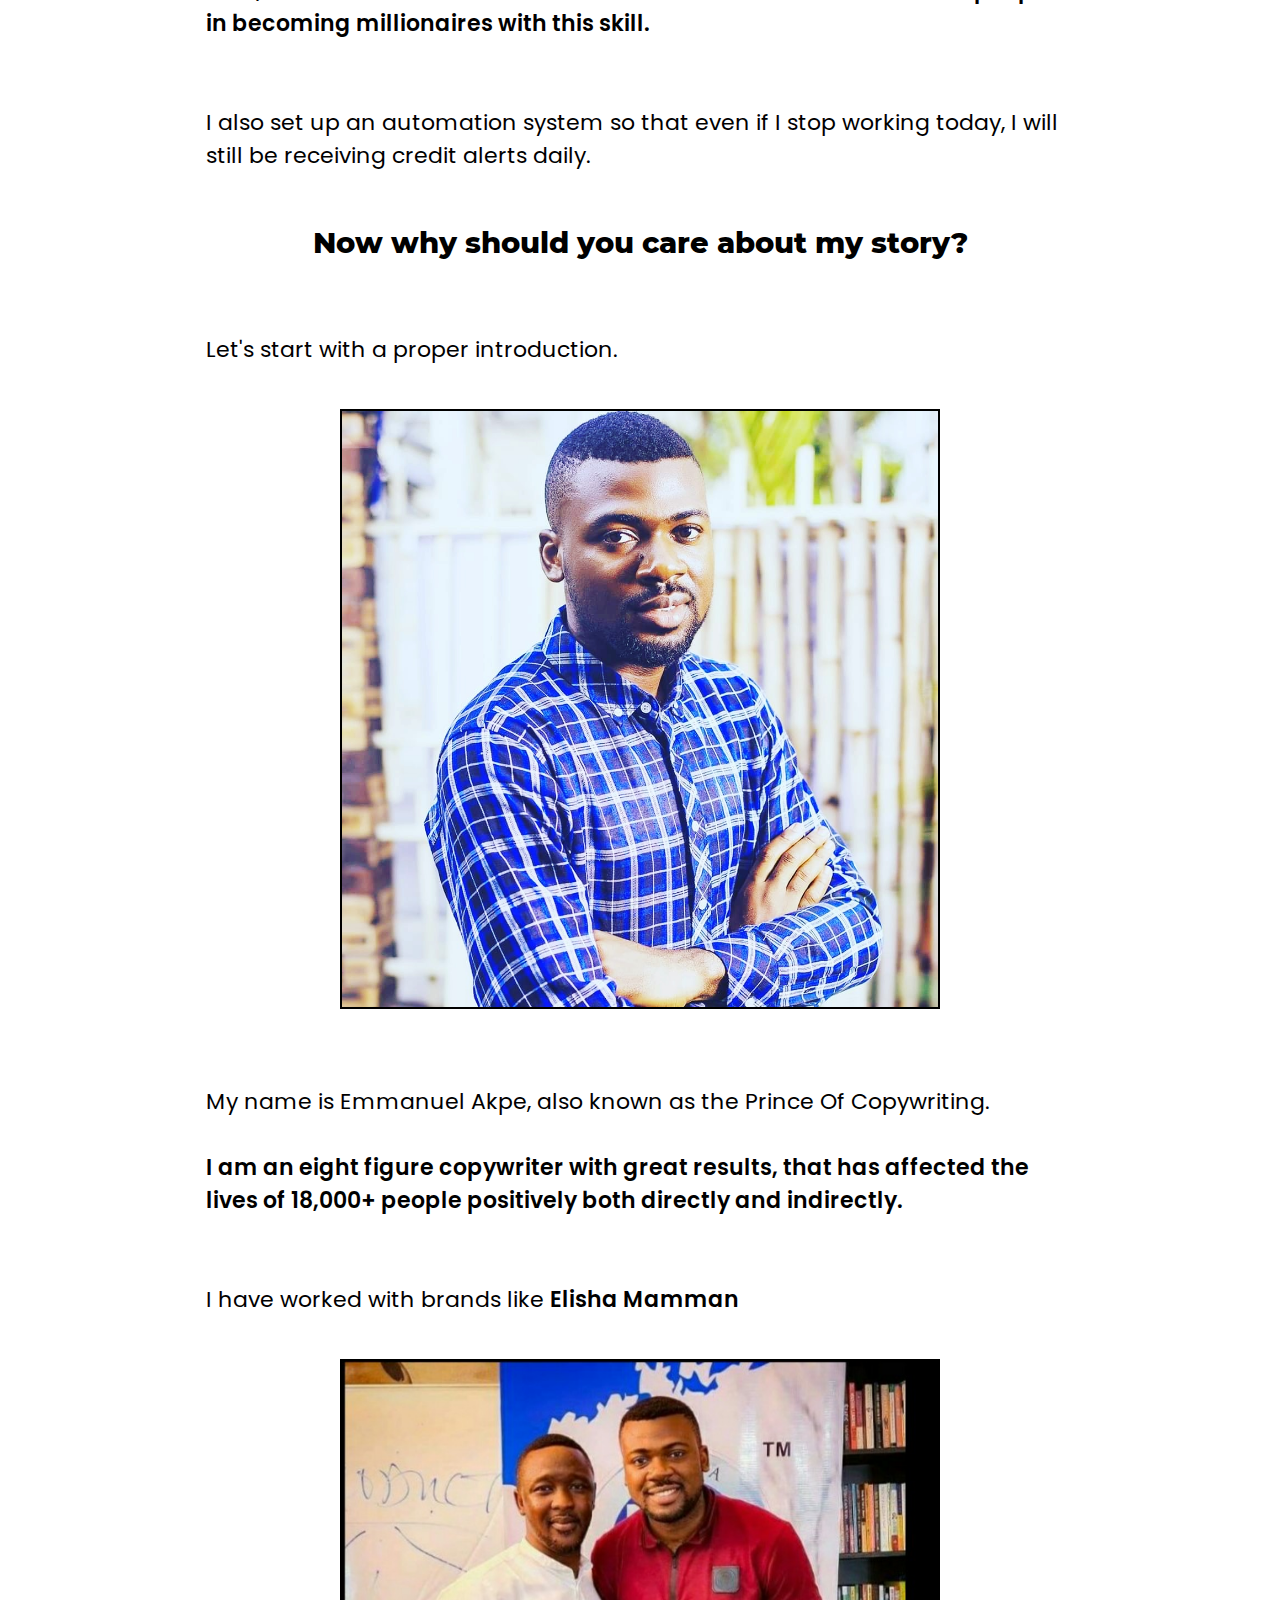
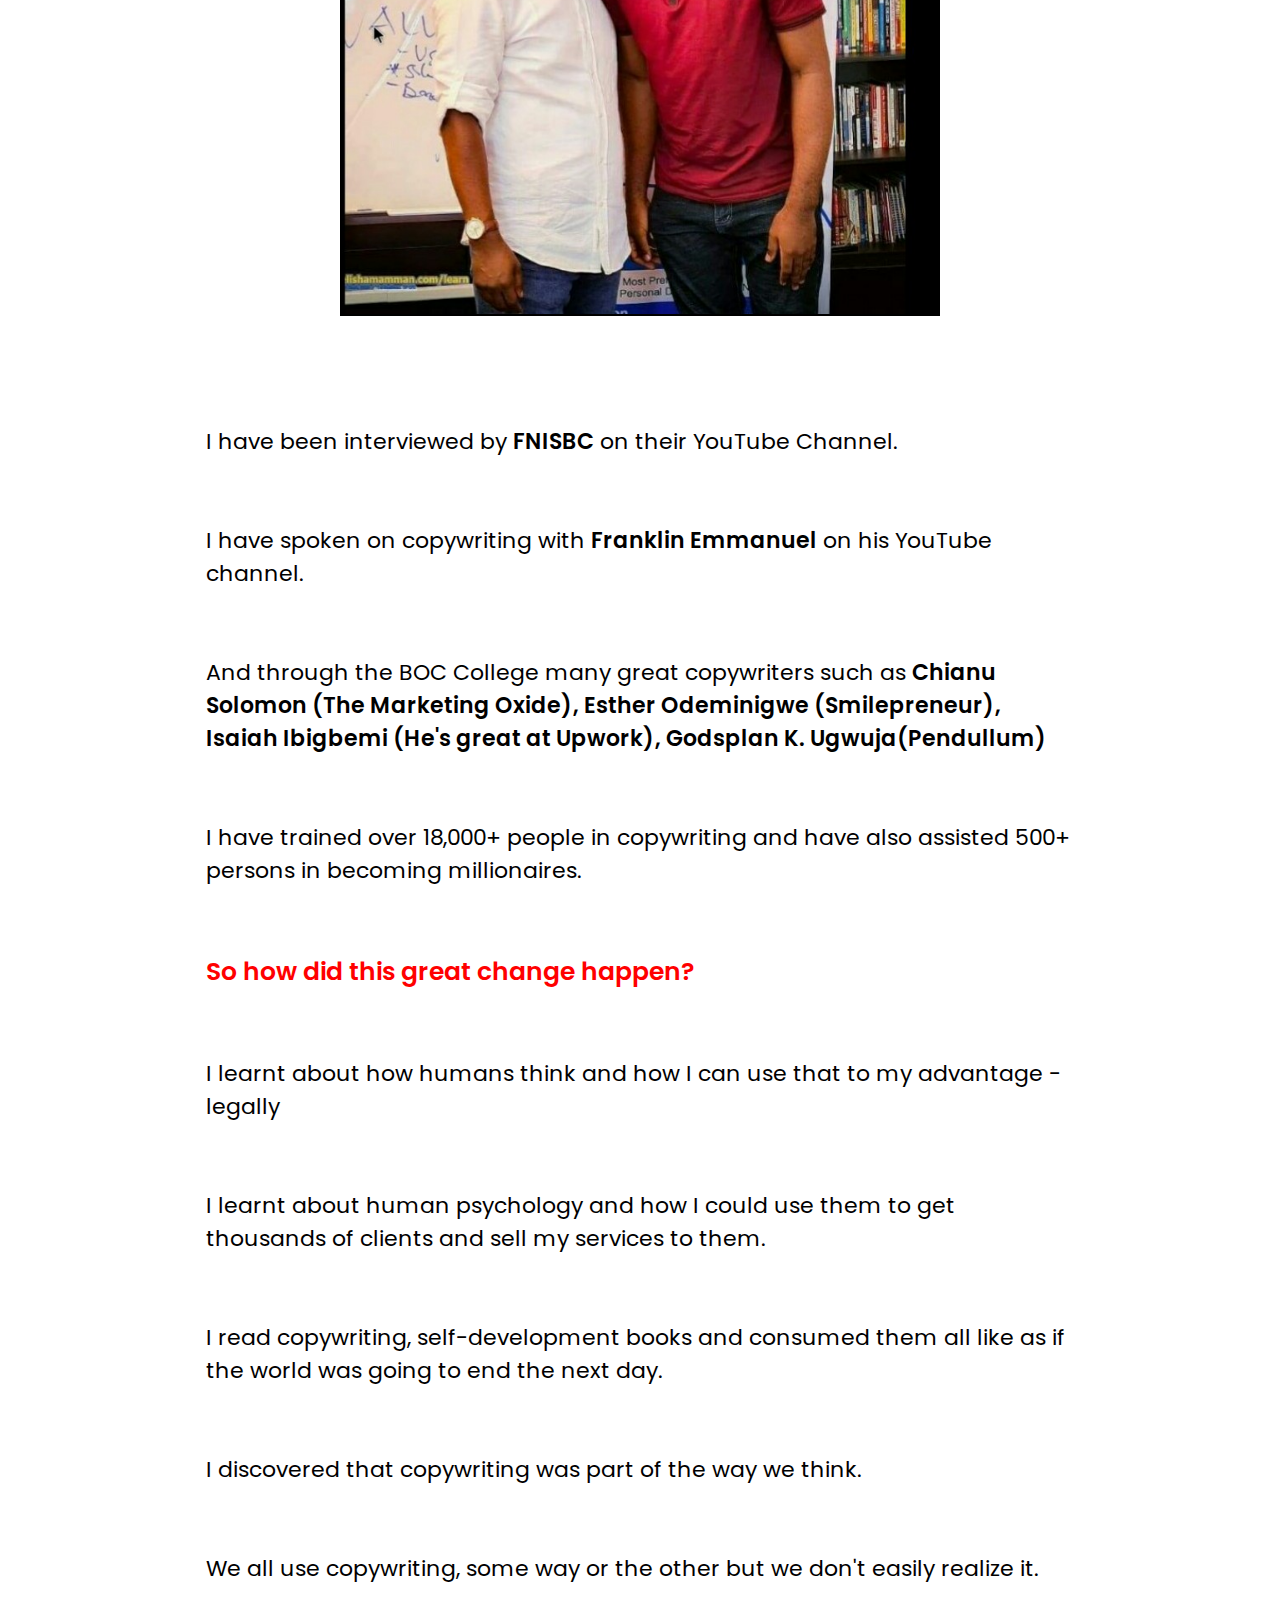
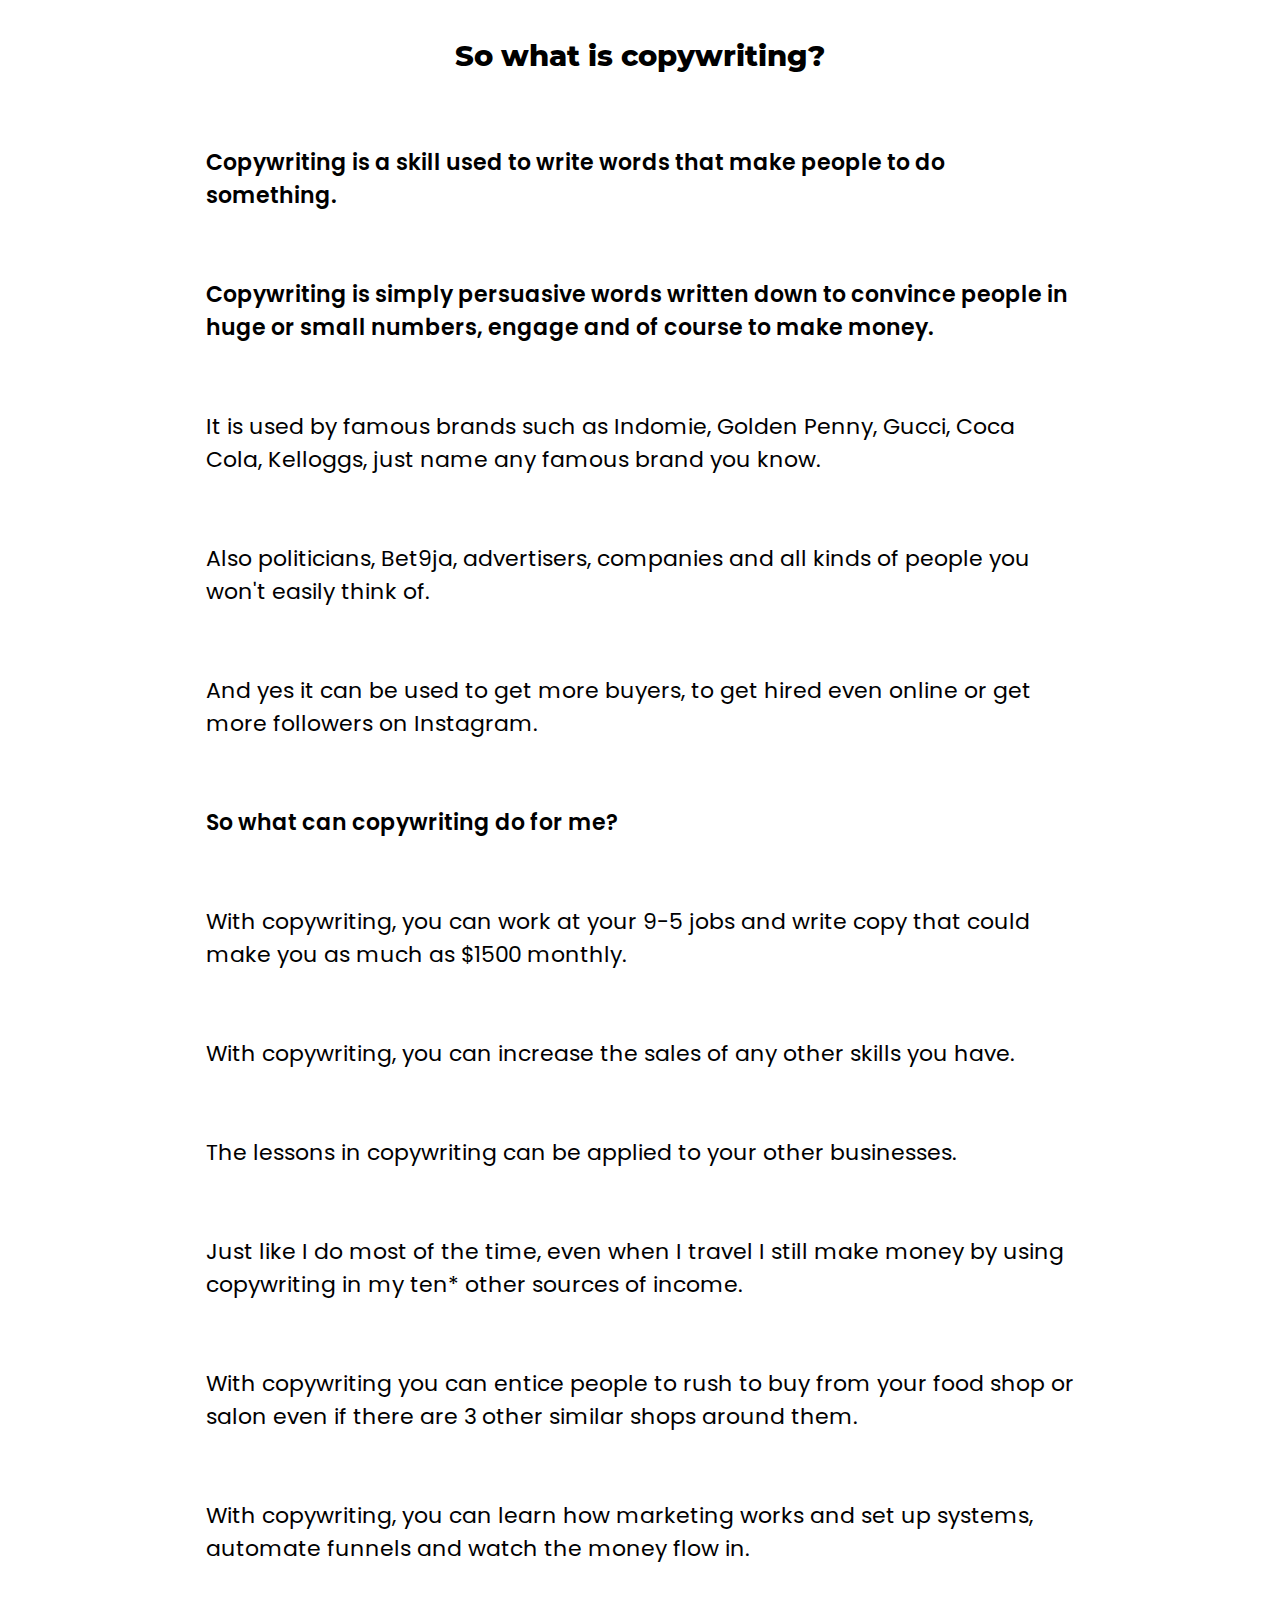
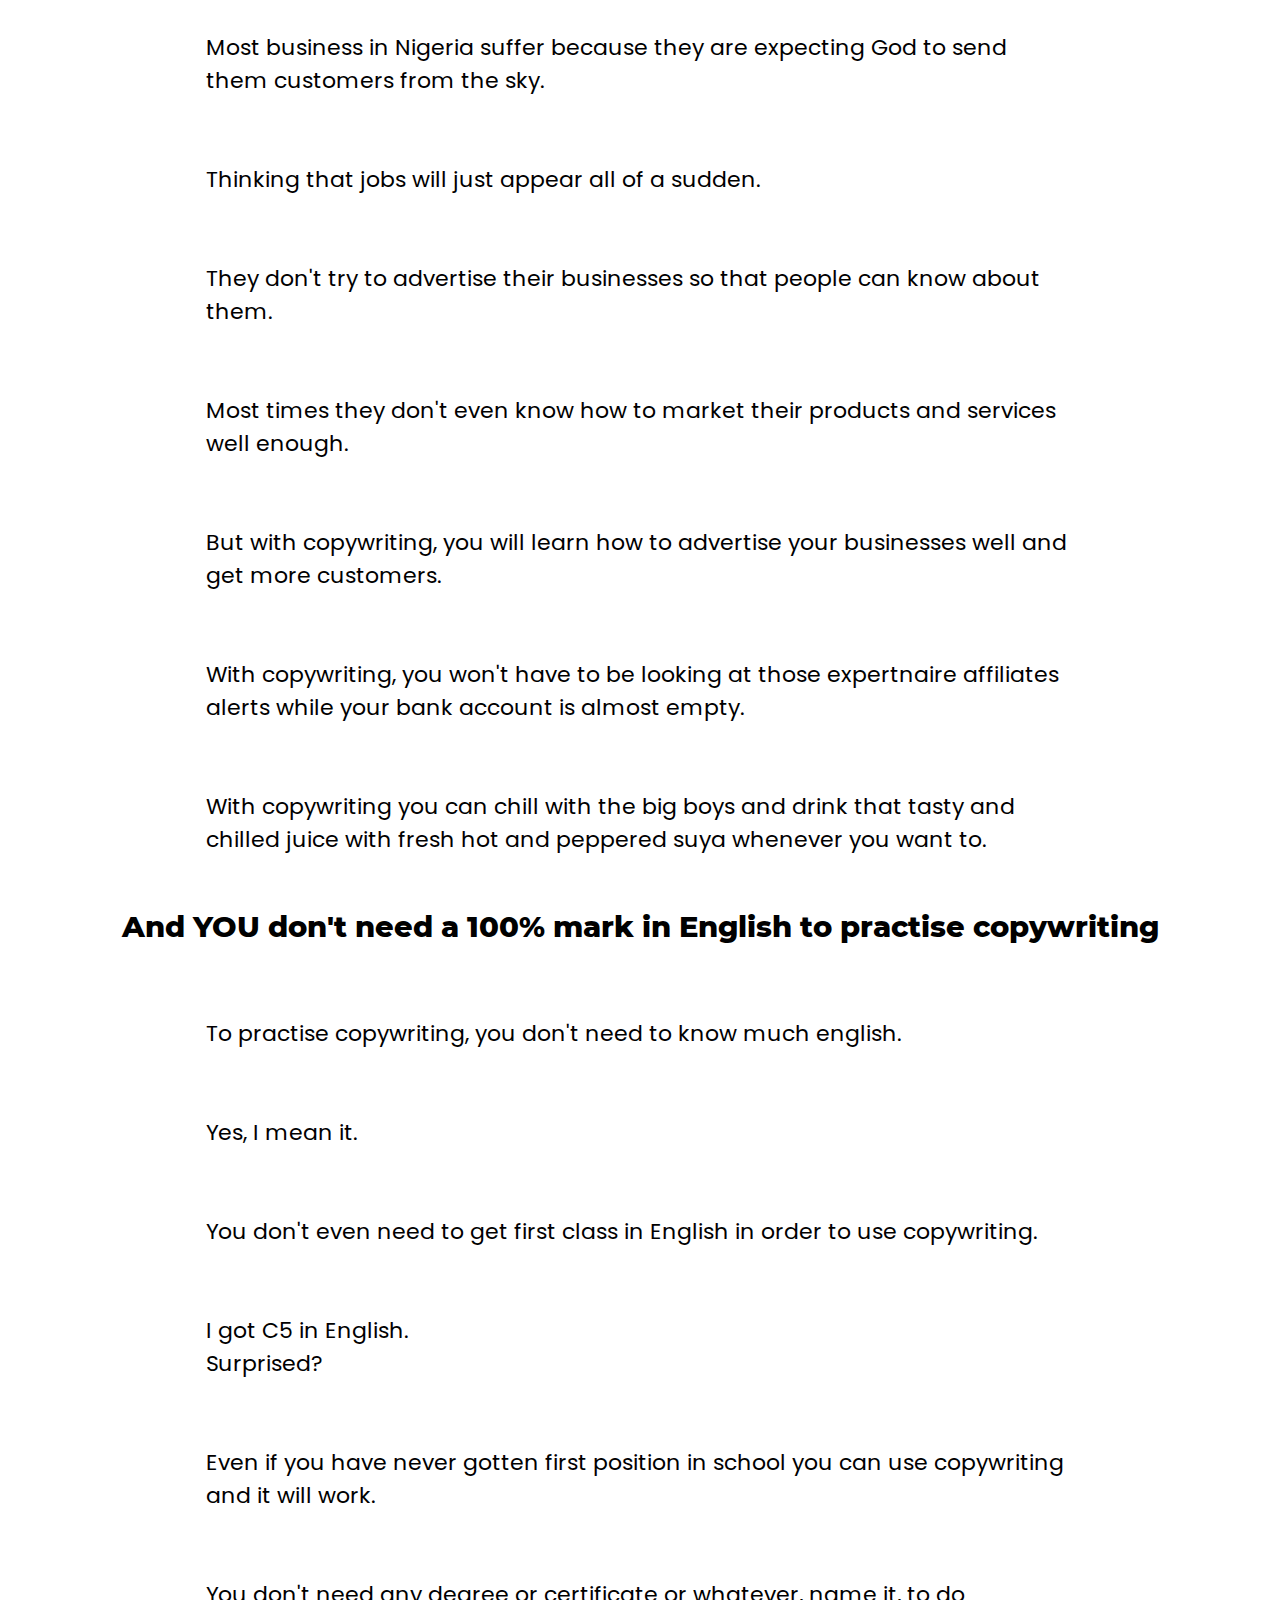
==== commit 4a4823c6: "Add files via upload" ====
--- a/index.html
+++ b/index.html
@@ -1,8 +1,12 @@
 <!DOCTYPE html>
 <html lang="en">
    <head>
-      <title>Breaking News!! former betting addict became an 8figure copywriter.</title>
-      <meta charset="UTF-8" />
+      <title>If you have been thinking that The Bachelor Of Copywriting College (BOC) is a fake...</title>
+    <meta name="description" content="Then I Warn You Not To Read This Page Cause This Will Change Your Mind And Prove You Wrong!!" />
+
+		<meta name="keywords" content="copywriting, lead generation, BOC, bachelor of copywriting, Emmanuel Akpe, sophia oladapo" />
+		
+		  <meta charset="UTF-8" />
 
 		<meta name="viewport" content="width=device-width, initial-scale=1.0" />
 
@@ -10,266 +14,486 @@
 
 		<link rel="stylesheet" type="text/css" href="../fontawesome-web/css/all.css" />
 
-		<link rel="stylesheet" type="text/css" href="https://cdnjs.cloudflare.com/ajax/libs/font-awesome/5.15.3/css/all.min.css" />
+	<!-- Google tag (gtag.js) -->
+<script async src="https://www.googletagmanager.com/gtag/js?id=G-BK3BF57MDP"></script>
+<script>
+  window.dataLayer = window.dataLayer || [];
+  function gtag(){dataLayer.push(arguments);}
+  gtag('js', new Date());
+
+  gtag('config', 'G-BK3BF57MDP');
+</script>
+
+	<link rel="stylesheet" type="text/css" href="https://cdnjs.cloudflare.com/ajax/libs/font-awesome/5.15.3/css/all.min.css" />
    </head>
    <body>
-   	<span class="intro">Breaking News!!!
-</span>
+<div class="space">
+<span class="center">If you have been thinking that The Bachelor Of Copywriting College (BOC) is a fake....</span>
+</div>
     <section class="section-1">
 	<h1 class="red">
-Discover How This 28years Old Former Betting Addict Became An 8-figure Copywriter Within 3years Using..</h1>
-<span class="intro">a fool-proof system that increases sales quick and effectively</span>
-
-<p>
-The system that can create results like this for you:
-
+Then I Warn You Not To Read This Page Cause This Will Change Your Mind And Prove You Wrong!!</h1>
+<span class="intro"></span>
+
+<p>
+Just take a look at some of the many results BOC had done for people like you:
+
+<span class="center">
+She made her first $1000
 <img src="BOC-Testimonial1.jpg" alt="someone used this system to earn $1000">
+
+She made nearly N2 million from just one product
+<img src="BOC-Testimonial4.jpg" alt="someone used this system to earn $2857">
+
+
+He made N502,000 from one voice note he heard in the BOC College.
+<img src="BOC-Testimonial3.jpg" alt="someone used this system to earn approx $720">
+
+
+A student of BOC5 earned N406,000 + N21,000
+<img src="BOC-Testimonial2.jpg" alt="someone used this system to earn $610">
+
+A past student in 2020 BOC Edition never made less than N500,000 monthly after the class
+<img src="BOC-Testimonial8.jpg" alt="someone used this system to earn $1000">		
+</span>
+
+The BOC College has worked for thousands of people all over the world and it still works even today.
+
+
+<b id="red">But before I go on, there's one important thing I need to say...</b>
+
+
+This was made for complete or intermediate beginners and not experts.
+
+
+So if you are an expert this would be more like a class revision for you.
+
+
+It is also not for increasing or sharpening your copywriting skill.
+
+
+It is for total beginners who want to learn copywriting from scratch.
+
+
+To increase their sales.
+
+
+It is not a "get-rich-quick" system.
+
+
+This will not teach you about affiliate marketing although it works for affiliates too.
+
+
+With the many Expertnaire affiliates that exist, Nigerians have become so suspicious that once they hear words like:
+
+
+Making "millions" or words like "secrets", "systems", they'll think it is affiliate marketing.
+
+
+<b id="red">But you know what?</b>
+
+
+I am not going to promise you that you'll earn something immediately you join BOC.
+
+
+Cause knowledge, implemention and experience plays a lot in getting results with this system.
+
+
+This is not the "Ultimate Guide" to making sales, you'll have to learn more about the skill yourself after the class.
+
+
+And this college is not for lazy people.
+
+
+You'll have to learn how to extract information from the videos you watch and be able to explain it in your own words.
+
+
+You'll have to write your own copy and test it.
+
+
+You'll have to do your assignments religiously and practise for this system to work for you.
+
+
+So if you're not willing to do any of that or you don't have the time for it(or you don't want to create the time)...
+
+
+You can just stop reading this page right now and continue whatever you were doing before you got here.
+
+
+But for those who are truly interested and want to learn how to incredibly increase sales, let's continue.
+
+
+</p>
+
+
+<h2>How It All Began...</h2>
+
+<p>
+The story begins at the University Of Uyo.
+
+
+I had just gotten my admission into the school.
+
+
+I thought I had finally arrived...
+
+
+I studied microbiology for 4 years.
+
+
+Graduated with a 2'1
+
+
+Spent over a million naira in the course of my four years in school fees, feeding expenses, accommodation, school materials, transport fares..
+
+
+What did I get in return?...
+
+
+Nothing! Absolutely nothing. 
+
+
+<b>The only money I've made from Microbiology is the one ITF paid me for doing industrial training.
+
+Even that one was just N15,000.
+</b>
+
+
+One day, I decided to try my luck on betting to see if I would win at least some money to be able to take care of myself.
+
+
+<b>Unfortunately I ended up becoming addicted to betting...</b>
+
+
+I realized I couldn't stop myself any longer, any money I got was spent on betting and as usual i lost the money.
+
+
+I continued living like that because I was a slave to addiction.
+
+
+Until I gave my life to Christ and became a Christian.
+
+
+I changed my ways and got a job as a private teacher earning 95,000naira ($229.31).
+
+
+<b>In 2016, I learnt about a skill by which one could generate more than 2000 potential clients, make as much as $1000 in less than a month.</b>
+
+
+Get clients that will thank you for working with them and pay you the big amounts you deserve without complaints.
+
+
+I focused my energy on learning the skill and systems that was needed for it to operate properly and I started to make use of it.
+
+
+<b>Now, I have made over 90 million naira and trained more than 500 people in becoming millionaires with this skill.</b>
+
+
+I also set up an automation system so that even if I stop working today, I will still be receiving credit alerts daily.
+
+</p>
 	
-Or massive sales similar to this:	
-<img src="BOC-Testimonial4.jpg" alt="someone used this system to earn $2857">
-
-<img src="BOC-Testimonial3.jpg" alt="someone used this system to earn approx $720">
-	
-<img src="BOC-Testimonial2.jpg" alt="someone used this system to earn $610">
-
-<img src="BOC-Testimonial8.jpg" alt="someone used this system to earn $1000">		
-
-This system has worked for thousands of people all over the world and it still works even today.
-
-<b id="red">Before I go on, there's one important thing I need to say...</b>
-This was made for complete or intermediate beginners and not experts.
-
-So if you are an expert this would be more like a class revision for you.
-
-It is also not for increasing or sharpening your copywriting skill.
-
-It is for total beginners who just want to learn copywriting from scratch and increase their sales.
-
-It is not a "get-rich-quick" system.
-
-This is not about affiliate marketing although the system works for affiliate marketing too.
-
-With the many Expertnaire affiliates that exist, Nigerians have become so suspicious that if they hear anything about making "millions" or words like "secrets", "systems", they'll think it is affiliate marketing.
-
-<b id="red">But you know what?</b>I am not going to promise you that you'll earn something from this system immediately you start using it.
-
-Cause knowledge, implemention and experience plays a lot in getting results with this system.
-
-This is not the "Ultimate Guide" to making sales, you'll have to learn more about the skill yourself after the class.
-
-And this college is not for lazy people.
-
-You'll have to learn how to extract information from the videos you watch and be able to explain it in your own words.
-
-You'll have to write your own copy and test it.
-
-You'll have to do your assignments religiously and practise for this system to work for you.
-
-So if you're not willing to do any of that or you don't have the time for it(or you don't want to create the time)...
-
-You can just stop reading this page right now and continue whatever you were doing before you got here.
-
-But for those who are truly interested, let's continue.
-
-It all began many years ago when I had just gotten my admission to study in the University Of Uyo, I thought I had finally arrived...
-
-I studied microbiology for 4 years.
-
-Graduated with a 2'1
-
-Spent over a million naira in the course of my four years in school fees, feeding expenses, accommodation, school materials, transport fares..
-
-What did I get in return?...
-
-Nothing! Absolutely nothing. 
-
-The only money I've made from Microbiology is the one ITF paid me for doing industrial training.
-
-Even that one was just N15,000.
-
-One day, I decided to try my luck on betting to see if I would win at least some money to be able to take care of myself.
-
-<b>Unfortunately I ended up becoming addicted to betting...</b>
-I realized I couldn't stop myself any longer, any money I got was spent on betting and as usual i lost the money.
-
-I continued living like that because I was a slave to addiction.
-
-Until I gave my life to Christ and became a Christian.
-
-I changed my ways and got a job as a private teacher earning 95,000naira ($229.31).
-
-In 2016, I learnt about a skill by which one could generate leads, increase sales dramatically, get more clients and do many other things.
-
-I focused my energy on learning the skill and systems that was needed for it to operate properly and I started to make use of it.
-
-<b>Now, I have made over 90 million naira and trained more than 500 people in becoming millionaires with this skill.</b>
-I also set up an automation system so that even if I stop working today, I will still be receiving credit alerts daily.
-
-</p>
-	
-<h2>But who are you?</h2>
-<p>
-Now let's do a proper introduction.
+<h2>Now why should you care about my story?</h2>
+<p>
+Let's start with a proper introduction.
+
+<span class="center">
 <img src="Emmanuel-Akpe.jpg" alt="introduction: Emmanuel Akpe Photo">		
+</span>
+
 My name is Emmanuel Akpe, also known as the Prince Of Copywriting.
-I am an eight figure copywriter with great results, that has affected the lives of 16,000+ people positively both directly and indirectly.
-
-I have worked with brands like Elisha Mamman, I've been interviewed by FNISBC, I've spoken on copywriting with Franklin Emmanuel on his YouTube channel.
-
+
+<b>I am an eight figure copywriter with great results, that has affected the lives of 18,000+ people positively both directly and indirectly.
+</b>
+
+I have worked with brands like <b>Elisha Mamman</b>
+
+<span class="center">
 <img src="Emma-Akpe-Elisha-Mamman.jpg" alt="Emmanuel Akpe With Elisha Mamman">		
-And I helped raise up many great copywriters such as Esther Odeminigwe(Smilepreneur), Isaiah Ibigbemi (He's great at Upwork) and Pendullum(Godsplan K. Ugwuja).
-
-I have trained over 16,000+ people in copywriting and have also assisted 500+ people in becoming millionaires.<b id="red">So how did this great change happen?</b>I learnt about how humans think and how I can use that to my advantage - legally
-
-I learnt about human psychology and how I could use them to get clients and sell my services.
+</span>
+
+
+I have been interviewed by <b>FNISBC</b> on their YouTube Channel.
+
+
+I have spoken on copywriting with <b>Franklin Emmanuel</b> on his YouTube channel.
+
+
+And through the BOC College many great copywriters such as <b>Chianu Solomon (The Marketing Oxide), Esther Odeminigwe (Smilepreneur), Isaiah Ibigbemi (He's great at Upwork), Godsplan K. Ugwuja(Pendullum)</b>
+
+
+I have trained over 18,000+ people in copywriting and have also assisted 500+ persons in becoming millionaires.
+
+
+<b id="red">So how did this great change happen?</b>
+
+
+I learnt about how humans think and how I can use that to my advantage - legally
+
+
+I learnt about human psychology and how I could use them to get thousands of clients and sell my services to them.
+
 
 I read copywriting, self-development books and consumed them all like as if the world was going to end the next day.
 
+
 I discovered that copywriting was part of the way we think.
 
+
 We all use copywriting, some way or the other but we don't easily realize it.
 
 </p>
 
 <h2>So what is copywriting?</h2>
+
 <p>
 <b>Copywriting is a skill used to write words that make people to do something.
 
-Copywriting is simply persuasive words written down to convince, engage and of course to make money.</b>
+
+Copywriting is simply persuasive words written down to convince people in huge or small numbers, engage and of course to make money.</b>
+
+
 It is used by famous brands such as Indomie, Golden Penny, Gucci, Coca Cola, Kelloggs, just name any famous brand you know.
 
+
 Also politicians, Bet9ja, advertisers, companies and all kinds of people you won't easily think of.
 
-And yes it can be used to get people to buy, to increase clients or get more followers on Instagram.
+
+And yes it can be used to get more buyers, to get hired even online or get more followers on Instagram.
+
 
 <b>So what can copywriting do for me?</b>
-With copywriting, you can work at your 9-5 jobs and do copywriting as a side hustle and still make much money.
-
-With copywriting, you can increase the sales of any other skills you have, the lessons in copywriting can be applied to your other businesses.
+
+
+With copywriting, you can work at your 9-5 jobs and write copy that could make you as much as $1500 monthly.
+
+
+With copywriting, you can increase the sales of any other skills you have.
+
+
+The lessons in copywriting can be applied to your other businesses.
+
 
 Just like I do most of the time, even when I travel I still make money by using copywriting in my ten* other sources of income.
 
-With copywriting you can grow your shop or salon and people will rush to be your customers.
+
+With copywriting you can entice people to rush to buy from your food shop or salon even if there are 3 other similar shops around them.
+
 
 With copywriting, you can learn how marketing works and set up systems, automate funnels and watch the money flow in.
 
-Most business in Nigeria suffer because they are expecting God to send them clients from the sky and that jobs will just appear all of a sudden.
-
-They don't try to advertise their businesses so that people can know about them and most times they don't even know how to market their products and services well enough.
+
+Most business in Nigeria suffer because they are expecting God to send them customers from the sky.
+
+
+Thinking that jobs will just appear all of a sudden.
+
+
+They don't try to advertise their businesses so that people can know about them.
+
+
+Most times they don't even know how to market their products and services well enough.
+
 
 But with copywriting, you will learn how to advertise your businesses well and get more customers.
 
+
 With copywriting, you won't have to be looking at those expertnaire affiliates alerts while your bank account is almost empty.
 
-With copywriting you can chill with the big boys and drink cold juice with fresh hot and peppered suya.
-
-</p>
-
-<h2>And YOU don't need a 100%<br>mark in English to practise copywriting</h2>
+
+With copywriting you can chill with the big boys and drink that tasty and chilled juice with fresh hot and peppered suya whenever you want to.
+
+</p>
+
+<h2>And YOU don't need a 100% mark in English to practise copywriting</h2>
+
 <p>
 To practise copywriting, you don't need to know much english.
+
+
 Yes, I mean it.
 
+
 You don't even need to get first class in English in order to use copywriting.
+
 
 I got C5 in English.
 Surprised?
 
+
 Even if you have never gotten first position in school you can use copywriting and it will work.
 
+
 You don't need any degree or certificate or whatever, name it, to do copywriting.
 
-Even if you have been labeled as a 'dummy' or a 'failure' in class, you can still be successful with copywriting.
-
-Robert Kiyosaki (a multi-billionaire real estate investor)was not what our teachers would call 'intelligent' in terms of school education as he even said in his book 'Rich Dad, Poor Dad', he wasn't a 'whiz' kid.
+
+Even if you have been labeled as a <b>'dummy'</b> or a <b>'failure'</b> in class, you can still be successful with copywriting.
+
+
+Robert Kiyosaki (a multi-billionaire real estate investor)was not what our teachers would call 'intelligent' in terms of school education.
+
+
+He even said in his book 'Rich Dad, Poor Dad', he wasn't a 'whiz' kid.
+
 
 But still he is a successful and wealthy man partly due to copywriting.
 
+
 You can do a lot of great things as a copywriter.
 
+
 All you need is an eager mind, determination, a phone with charged battery and internet connection.
 
 <b id="red">But as you should know, nothing legal comes easy in this world,</b>
+
+
 You'll have to work hard to get powerful results like that in copywriting.
 
+
 You'll have to work, learn, test and keep testing to get great results.
 
-And I will not speak sweet words to you, telling you that you'd be able to sit down enjoying yourself in Dubai and earn millions of dollars per hour without doing working/learning.
+
+And I am not going to start speaking sweet lies to you.
+
+
+I won't tell you that you'd be able to sit down enjoying yourself in Dubai with all the pizza and burgers,
+
+
+or earn thousands of dollars per hour without working/learning.
+
+
+It won't be as easy as placing bets of N150 in a Bet9ja shop in order to make N80,000.
+
 
 You'll have to think harder and smarter and be more persistent than a normal employee.
 
-This is what makes a lot of people to give up, not knowing that everything has it's time before it shines.
-
-Even the sun doesn't shine immediately it's morning.
+
+This is what makes a lot of people to give up, not knowing that everything has its time before it shines.
+
+
+Even the sun doesn't shine immediately it is morning.
+
 
 And as for how much you'll earn,
+
+
 It depends on the kind of right effort, experience and time you put into it.
-
-<b>How long will it take me to start making money with copywriting?</b>
+</p>
+
+<h2>How long will it take me to start making money with copywriting?</h2>
+
+
+<p>
 I don't usually like to state numbers of months or years cause it depends.
 
-It could be six months but if you don't have the determination or the right circumstance around you (e.g electricity to charge phone, food to eat) then the time period will increase even more.
-
-If during that six months or one year you make no action to get better or learn more stuff in copywriting, you won't get much results.
-
-Copywriting isn't a one time subject that can be finished in one course or class, the best anyone can do for you is to teach or show you either the basics or intermediate and expert ways of writing copy.
+It could be six months.
+
+
+But if you don't have the determination or the right circumstance around you (e.g electricity to charge phone, food to eat)....
+
+
+Then the time period will increase even more.
+
+
+If during that six months or one year you make no action to get better or learn more stuff in copywriting....
+
+
+You won't get those results the other copywriting experts get.
+
+
+Copywriting isn't a one time subject that can be finished in one course or class, the learning always continues.
 
 </p>
 
 <h2>What does a copywriter do?</h2>
 <p>
 <b>A copywriter is a person that writes words to convince people to do something.
+
 A copywriter writes stuff like:</b>
+
 The words or acts you see in a video ad, they write the scripts used in them.
 
+
 They write the words used on websites, landing pages, influencer social media pages.
 
+
 They also write newspaper advertisements, facebook adverts and billboard adverts.
 
+
 They write slogans for business, they sometimes create the brand name a business will use.
+
+
 <b>When you know what triggers the emotions of mankind and make them to act, you can write copy.
 </b>
 
 <b id="red">
-How do I learn copywriting?</b>If you want the easiest way of learning copywriting, go to YouTube and search for "How To Become A Copywriter".
-
-Join Facebook copywriting groups and see what the experts have to say.
-
-Subscribe to YouTube channels like Dan Lok, Sabri Suby, Alex Cattoni and many more which I can't mention.
+How do I learn copywriting?</b>
+
+
+If you want the easiest way of learning copywriting, go to YouTube and search for <b>"How To Become A Copywriter"</b>.
+
+
+Join Facebook copywriting groups and see what others have to say.
+
+
+Subscribe to YouTube channels like Dan Lok, Sabri Suby and Alex Cattoni.
+
 
 However there are many fake copywriting teachers and coaches out there with only theories to deliver.
 
-Who haven't practised and made money with their skills so I won't suggest you pay for any common copywriting class so you won't invest your money in the wrong place.
+
+They who haven't practised and made money with their skills.
+
+
+I won't suggest you pay for any common copywriting class so you won't invest your money and then get duped.
 
 </p>
 
 <h2>But what if you could....</h2>
-<p>What if you could get access to learning the system I and our copywriting legends have used to increase sales easily?
-
-Just imagine what results you could get if you can get access to a platform like that where you learn that tested and proven system with others.
+
+<p>
+What if you could get access to learning the system I and our copywriting legends have used to increase sales easily?
+
+
+Just imagine what impressive results you could get if you can get access to a platform like that where you learn that tested and proven system with others.
+
 
 Then when you eventually learn that system, you practise it and increase your sales 3x or 10x within 90days.
 
-What would that do for you?
+
+<b>What would that do for you?</b>
+
 
 It would be such a glorious day when you finally know how to double your sales, get customers and make money.
 
+
 Or is it nice to have low sales?
-Don't you want a change?
-
-Do you want to keep posting pictures of your products and then no one buys?
-
-I haven't had a day without credit alerts from sales of my digital products for two years now so I don't know how it feels.<b id="red">But without wasting of time..</b>
-</p>
+
+
+Do you want a change?
+
+
+Do you want to keep posting pictures of your products on your status and then no one buys?
+
+
+I haven't had a day without credit alerts from sales of my digital products for two years now so I don't know how it feels.
+
+
+<b id="red">But if you'd like a change, then continue reading, cause you're about to see a solid solution.</b>
+
+</p>
+
 <h1 class="red">I introduce to you, the Bachelor Of Copywriting College:</h1>
-<span class="intro">A platform where I and more than five experts deliver our knowledge on copywriting, content marketing and freelancing.</span>
-<br/>
-<a href="https://emmanuelakpe.selar.co/m9qq?affiliate=bv75" class="button">I WANT TO JOIN NOW!</a>
-
-<p>Where rather than we catching the fishes for you, we teach you how to catch fish like we do.
+<p>
+<span class="center">A platform where I and more than five experts deliver our knowledge on copywriting, content marketing and freelancing.
+</span>
+
+Where rather than we catching the fishes for you, we teach you how to catch fish like we do.
+
 </p>
 
 <h2>Where you learn:</h2>
+
 <div class="list">
 <li>The Essentials Of Copywriting</li>
 
@@ -303,8 +527,10 @@
 </div>
 
 <h1 class="red">And there's more..</h1>
+
+<p>
 <b>When you join us there at the college, you get FREE amazing bonuses and resources like:</b>
-
+</p>
 
 <div class="list">
 <li>Access To A Huge Copywriting E-library Filled With Copywriting, Mind Development, Lead Generation And Advertising Ebooks.</li><li id="red">(Worth N800,000)</li>
@@ -328,24 +554,54 @@
 <a href="https://emmanuelakpe.selar.co/m9qq?affiliate=bv75" class="button">JOIN NOW</a>
 <br>
 <br>	
+
+
 <h2>What's MY Guarantee?</h2>
 <p>
-I and my team have been running BOC (Bachelor Of Copywriting College)for twenty-five editions now and over 17,000 people from different countries have joined the college.
-
-It's been 4 years now and to be frank if I fail to fulfil my promises my reputation would be destroyed in the eyes of my mentor Elisha Mamman and over 17,000 people.
+I and my team have been running BOC (Bachelor Of Copywriting College)for twenty-seven editions now.
+
+
+Over 18,000 people from different countries have joined the college.
+
+
+It's been 4 years now and to be frank...
+
+
+If I fail to fulfil my promises....
+
+
+My reputation would be destroyed in the eyes of my mentor Elisha Mamman and over 18,000 people.
 
 <b id="red">Who would want to do that to themselves?</b>
+
+
 Certainly a wise person would not do that.
-Plus I want to keep the title 'Prince Of Copywriting' as a true title and not one that has been overhyped by gullible men.
+
+
+<b>Plus I want to keep the title 'Prince Of Copywriting' as a true title and not one that has been overhyped by gullible men.</b>
+
 
 So obviously it won't be in my or your best interest if I don't deliver on all the promises mentioned above.
 
-If after you join this college, you realize that this is just some overhyped class that has nothing juicy or valuable to your life, then do message me personally and I will return your money back fully.
-
-If I don't return your money, I give you permission to screenshot your message to me and disgrace me on Facebook and WhatsApp to show the world what a fraud I am and save others from falling in the same trap.
+
+If after you join this college, you realize that this is just some overhyped class that has nothing valuable to your life,
+
+
+Then do message me personally and I will return your money back fully.
+
+
+If I don't return your money, I give you permission to screenshot your message to me,
+
+
+Disgrace me on Facebook and WhatsApp to show the world what a fraud I am and save others from falling in the same trap.
+
 
 <b>But come to think of it...</b>
+
+
 If I were a fraud, why do you think they said this?
+
+<span class="center">
 <img src="BOC-Testimonial5.jpg" alt="someone used this system to earn $1000">
 
 Or why do you think the famous Olorunfemi Prosperity joined the 15th edition of BOC?
@@ -353,69 +609,119 @@
 	
 Or how come this happened?
 <img src="BOC-Testimonial9.jpg" alt="Olorunfemi Prosperity">
-<br>	
+</span>
 </p>
 
 <h1 class="red">Let's just face the facts</h1>
-<p>All these couldn't have happ-ened if I were a fraud or if BOC was a class with absolutely no value.
-
-Even if you can't believe my words, then surely you can know through the works that BOC has done in the lives of many that BOC is indeed a college of copywriting.
-
+<p>
+All these couldn't have happened if I were a fraud or if BOC was a class with absolutely no value.
+
+
+Even if you can't believe my words...
+
+
+You can know through the works that BOC has done  in its students whether BOC is indeed a college of copywriting.
 
 </p>
 
 <h1 class="red">So how do I gain access<br/>to this college?</h1>
 <p>
 Certainly a college filled with value worth over a million naira can't be free.
+
+
 You are right, it's not free.
 
+
 And yes I don't feel a bit guilty over this.
+
+
 <b id="red">Here's why</b>
+
 It took years of hardship and learning to get to where I am today.
 
-I endured a lot of insults, disgrace and passed through fire to get here and do you suppose it right for me to give away all the information I have learnt throughout these years for free?
+
+I endured a lot of insults, disgrace, years spent and literally passed through fire to get here...
+
+
+And do you suppose it right for me to give away all the information I have learnt throughout these years for free?
+
 
 No, it is not justifiable nor wise.
+
+
 Cause if access to this college were free, then it would get devalued by men who don't know the great value of it.
 
-The price tag I put on it is just a means of draining out the undesirable men who think that they should get everything for free regardless of what it took for the owner to get it.
+
+The price tag is just a means of draining out the undesirable men...
+
+
+They who think that they should get everything for free regardless of what it took for the owner to get it.
+
 
 It's like saying someone who went through great dangers to find the antidote to HIV/AIDS and finally found it should give it away for free.
+
+
 So that means he should get nothing for his labour?
 
-Even Jesus told his disciples that the worker is worthy of his hire.
-In other words he deserves it.
-
-But because I know the great burden that lies on  mankind already: The expenses for food, light, shelter, entertainment, school, clothing and many others...
-
-I made the price to access this college extremely affordable so much that I can boldly say that you'll hardly find any other reputable and famous copywriter who'll write copy for such a low price.
-
-To be sincere, this is more like me taking a loss, considering what it took me to get it.
+
+<b>Even Jesus told his disciples that the worker is worthy of his hire.
+
+
+In other words he deserves it.</b>
+
+
+But because I know the great burden that lies on  mankind already: 
+
+
+The expenses for food, light, shelter, entertainment, school, clothing and many others...
+
+
+I made the price to access this college extremely affordable...
+
+
+So much that I can boldly say that you'll hardly find any reputable and famous copywriter who'll write copy for such a low price.
+
+
+This is more like me taking a loss, considering what it took me to get it.
+
 
 But I'll do it for my fellow men who are already trying their best to learn about digital skills. 
 
-I would still be justified if access to this college were 40,000naira which is just 3.2% of the worth of the bonuses.
+
+I would still be justified if access to this college were at least <b>40,000naira</b> which is just <b>3.2% of the worth of the bonuses.</b>
+
 
 But don't worry, it's not upto that.
-It's just 20,000naira.
-
-But if you pay before 15th of August 2022(resumption date), you'll get in there for a discount price of 5,000naira.
+
+
+<b>It's just 20,000naira.</b>
+
+
+But if you pay before <b>15th of August 2022 (resumption date)</b>, you'll get in there for a discount price of <b>5,000naira</b>.
+
 
 If you are a lady, then this is the lowest you'll pay a makeup artist for a simple makeup.
 
+
 And yet your makeup cannot help you to make sales or can it?
 
+
 Will it increase your bank account figure?
+
+
 No it won't.
 
-We'll soon start our 27th edition and classes will start on the 15th of August.
+
+We have started our 28th edition and classes will begin on the 15th of August.
 
 Click the button below to join us now.
 
 <a href="https://emmanuelakpe.selar.co/m9qq?affiliate=bv75" class="button">JOIN NOW</a>
+
 </p>
 
 <h1 class="red">Again, here's what you'll get in this college</h1>
+
 <div class="list">
 <li>The Essentials Of Copywriting</li>
 
@@ -449,8 +755,9 @@
 </div>
 
 <h1 class="red">And there's more..</h1>
+<p>
 <b>When you join us there at the college, you get FREE amazing bonuses and resources like:</b>
-
+</p>
 
 <div class="list">
 <li>Access To A Huge Copywriting E-library Filled With Copywriting, Mind Development, Lead Generation And Advertising Ebooks.</li><li id="red">(Worth N800,000)</li>
@@ -471,27 +778,59 @@
 <h2>Total Value: N1,250,000</h2>
 </div>
 
+
 <a href="https://emmanuelakpe.selar.co/m9qq?affiliate=bv75" class="button">JOIN NOW</a>
+
 <br>
 <br>	
+
+
 <h2>What's My Guarantee?</h2>
 <p>
-I and my team have been running BOC (Bachelor Of Copywriting College)for twenty-four editions now and over 16,000 people from different countries have joined the college.
-
-It's been 4 years now and to be frank if I fail to fulfil my promises my reputation would be destroyed in the eyes of my mentor Elisha Mamman and over 16,000 people.
+I and my team have been running BOC (Bachelor Of Copywriting College)for twenty-seven editions now.
+
+
+Over 18,000 people from different countries have joined the college.
+
+
+It's been 4 years now and to be frank...
+
+
+If I fail to fulfil my promises....
+
+
+My reputation would be destroyed in the eyes of my mentor Elisha Mamman and over 18,000 people.
 
 <b id="red">Who would want to do that to themselves?</b>
+
+
 Certainly a wise person would not do that.
-Plus I want to keep the title 'Prince Of Copywriting' as a true title and not one that has been overhyped by gullible men.
+
+
+<b>Plus I want to keep the title 'Prince Of Copywriting' as a true title and not one that has been overhyped by gullible men.</b>
+
 
 So obviously it won't be in my or your best interest if I don't deliver on all the promises mentioned above.
 
-If after you join this college, you realize that this is just some overhyped class that has nothing juicy or valuable to your life, then do message me personally and I will return your money back fully.
-
-If I don't return your money, I give you permission to screenshot your message to me and disgrace me on Facebook and WhatsApp to show the world what a fraud I am and save others from falling in the same trap.
+
+If after you join this college, you realize that this is just some overhyped class that has nothing valuable to your life,
+
+
+Then do message me personally and I will return your money back fully.
+
+
+If I don't return your money, I give you permission to screenshot your message to me,
+
+
+Disgrace me on Facebook and WhatsApp to show the world what a fraud I am and save others from falling in the same trap.
+
 
 <b>But come to think of it...</b>
+
+
 If I were a fraud, why do you think they said this?
+
+<span class="center">
 <img src="BOC-Testimonial5.jpg" alt="someone used this system to earn $1000">
 
 Or why do you think the famous Olorunfemi Prosperity joined the 15th edition of BOC?
@@ -499,78 +838,134 @@
 	
 Or how come this happened?
 <img src="BOC-Testimonial9.jpg" alt="Olorunfemi Prosperity">
-<br>	
+</span>
 </p>
 
 <h1 class="red">Let's just face the facts</h1>
-<p>All these couldn't have happ-ened if I were a fraud or if BOC was a class with absolutely no value.
-
-Even if you can't believe my words, then surely you can know through the works that BOC has done in the lives of many that BOC is indeed a college of copywriting.
-
+<p>
+All these couldn't have happened if I were a fraud or if BOC was a class with absolutely no value.
+
+
+Even if you can't believe my words...
+
+
+You can know through the works that BOC has done  in its students whether BOC is indeed a college of copywriting.
 
 </p>
 
 <h1 class="red">So how do I gain access<br/>to this college?</h1>
 <p>
 Certainly a college filled with value worth over a million naira can't be free.
+
+
 You are right, it's not free.
 
+
 And yes I don't feel a bit guilty over this.
+
+
 <b id="red">Here's why</b>
+
 It took years of hardship and learning to get to where I am today.
 
-I endured a lot of insults, disgrace and passed through fire to get here and do you suppose it right for me to give away all the information I have learnt throughout these years for free?
+
+I endured a lot of insults, disgrace, years spent and literally passed through fire to get here...
+
+
+And do you suppose it right for me to give away all the information I have learnt throughout these years for free?
+
 
 No, it is not justifiable nor wise.
+
+
 Cause if access to this college were free, then it would get devalued by men who don't know the great value of it.
 
-The price tag I put on it is just a means of draining out the undesirable men who think that they should get everything for free regardless of what it took for the owner to get it.
+
+The price tag is just a means of draining out the undesirable men...
+
+
+They who think that they should get everything for free regardless of what it took for the owner to get it.
+
 
 It's like saying someone who went through great dangers to find the antidote to HIV/AIDS and finally found it should give it away for free.
+
+
 So that means he should get nothing for his labour?
 
-Even Jesus told his disciples that the worker is worthy of his hire.
-In other words he deserves it.
-
-But because I know the great burden that lies on  mankind already: The expenses for food, light, shelter, entertainment, school, clothing and many others...
-
-I made the price to access this college extremely affordable so much that I can boldly say that you'll hardly find any other reputable and famous copywriter who'll write copy for such a low price.
-
-To be sincere, this is more like me taking a loss, considering what it took me to get it.
+
+<b>Even Jesus told his disciples that the worker is worthy of his hire.
+
+
+In other words he deserves it.</b>
+
+
+But because I know the great burden that lies on  mankind already: 
+
+
+The expenses for food, light, shelter, entertainment, school, clothing and many others...
+
+
+I made the price to access this college extremely affordable...
+
+
+So much that I can boldly say that you'll hardly find any reputable and famous copywriter who'll write copy for such a low price.
+
+
+This is more like me taking a loss, considering what it took me to get it.
+
 
 But I'll do it for my fellow men who are already trying their best to learn about digital skills. 
 
-I would still be justified if access to this college were 40,000naira which is just 3.2% of the worth of the bonuses.
-
-But don't worry, it's not even upto that.
-It's just 20,000naira.
-
-But if you pay before 15th of August 2022, you'll get in there for a discount price of 5,000naira.
+
+I would still be justified if access to this college were at least <b>40,000naira</b> which is just <b>3.2% of the worth of the bonuses.</b>
+
+
+But don't worry, it's not upto that.
+
+
+<b>It's just 20,000naira.</b>
+
+
+But if you pay before <b>15th of August 2022 (resumption date)</b>, you'll get in there for a discount price of <b>5,000naira</b>.
+
 
 If you are a lady, then this is the lowest you'll pay a makeup artist for a simple makeup.
 
+
 And yet your makeup cannot help you to make sales or can it?
 
+
 Will it increase your bank account figure?
+
+
 No it won't.
 
-We are already on our 25th edition and classes will start on the 15th of August.
+
+We have started our 28th edition and classes will begin on the 15th of August.
 
 Click the button below to join us now.
 
+<span class="center">
 <a href="https://emmanuelakpe.selar.co/m9qq?affiliate=bv75" class="button">JOIN NOW</a>
-</p>
-
-
-<p>
-<b class="h1">PS:</b>Woow, you finished reading such a long landing page.
-You are a great reader with potential.
+</span>
+</p>
+
+<p>
+<b class="h1">PS:</b>
+
+Woow, you finished reading such a long landing page.
+
+
+You are an awesome reader with great potential.
+
 
 If you could just learn copywriting at BOC, you'll be able to fine-tune that skill.
 
+
 It's because of you that I am going to reveal my secret.
 
-If you make use of the coupon code "Prof" when you want to make your payment, you'll immediately get a 20% reduction in your payment.
+
+If you make use of the coupon code "<b>Prof</b>" when you want to make your payment, you'll immediately get a <b>20% reduction in your payment.</b>
 	
 Once again, click the button below.
 </p>
--- a/boc.css
+++ b/boc.css
@@ -36,8 +36,9 @@
   src: url('../Fonts/Poppins/Poppins-Regular.ttf');
   
   }
-
-@font-face{
+  
+  
+  @font-face{
   font-family: Poppins;
   src: url('Poppins-Regular.ttf');
   
@@ -87,9 +88,6 @@
  }
    body{
    	background: #D6D2D2;
-   	display: flex;
-   	flex-direction: column;
-   	align-items: center;
    }
    
    
@@ -111,28 +109,38 @@
   	
   }*/
   
-   .section-1 .red{
+ .space{
+ padding: 20px 0;
+ 	
+ } 
+ 
+ 
+  .section-1 .red{
    	color: black;
    	font-size: 30px;
    	text-align: center;
    	font-family: var(--fontm);
    font-weight: 800;
    margin-top: 10px;
-   width: 70%;
-   }
-   
-   .section-1 p{
+   }
+   
+    p{
    	width: 70%;
    	color: black;
    	font-size: 22px;
    	margin-top: 20px;
    	white-space: pre-wrap;
-   	display: flex;
-   	flex-direction: column;
-   	align-items: center;
-   	text-align: left;
-   }
-  
+   }
+  
+ 
+ .center{
+	display: flex;
+	flex-direction: column;
+	align-items: center;
+	justify-content: center;
+	text-align: center;
+}    
+   	
   .h1{
   	color: red;
   	margin: none;
@@ -170,12 +178,11 @@
   	font-family: var(--fontb);
    	color: black;
    	font-size: 20px;
-   	margin: 30px 10px;
+   	margin: 30px;
    	white-space: pre-wrap;
    	background: #D6D2D2;
    	border: 2px solid black;
    	padding: 20px;
-	  width: 100%;
   }
   
   li{
@@ -195,6 +202,7 @@
   	background: white;
   	color: black;
   }
+  
   #red{
    	  color: red;
    	  text-align: left;
@@ -247,6 +255,7 @@
   	font-size: 18px;
   	text-align: center;
   } 
+  
    @media (max-width: 900px){
    .section-1{
   	width: 100%;
@@ -274,25 +283,28 @@
   	text-align: left;
   }
    
-   .section-1 p{
+   p{
    	width: 100%;
-   	font-size: 20px;
+   	font-size: 19px;
    	margin-top: 22px;
-   	margin-bottom: 15px;
    	white-space: pre-wrap;
-   	
+   	padding: 10px 20px;
+ 	
    }
   
  li{
- 	font-size: 23px;
+ 	font-size: 19px;
  } 
  
  b{
- 	font-size: 22px;
+ 	font-size: 18px;
  }
+ 
+ 
  span.intro{
-  	width: 90%;
-  }
+  	width: 100%;
+  }
+ 
   .button{
    	display: inline-block;
    	font-size: 20px;
@@ -303,4 +315,4 @@
     	margin: 15px 0;
     }
    	
-   }
+   }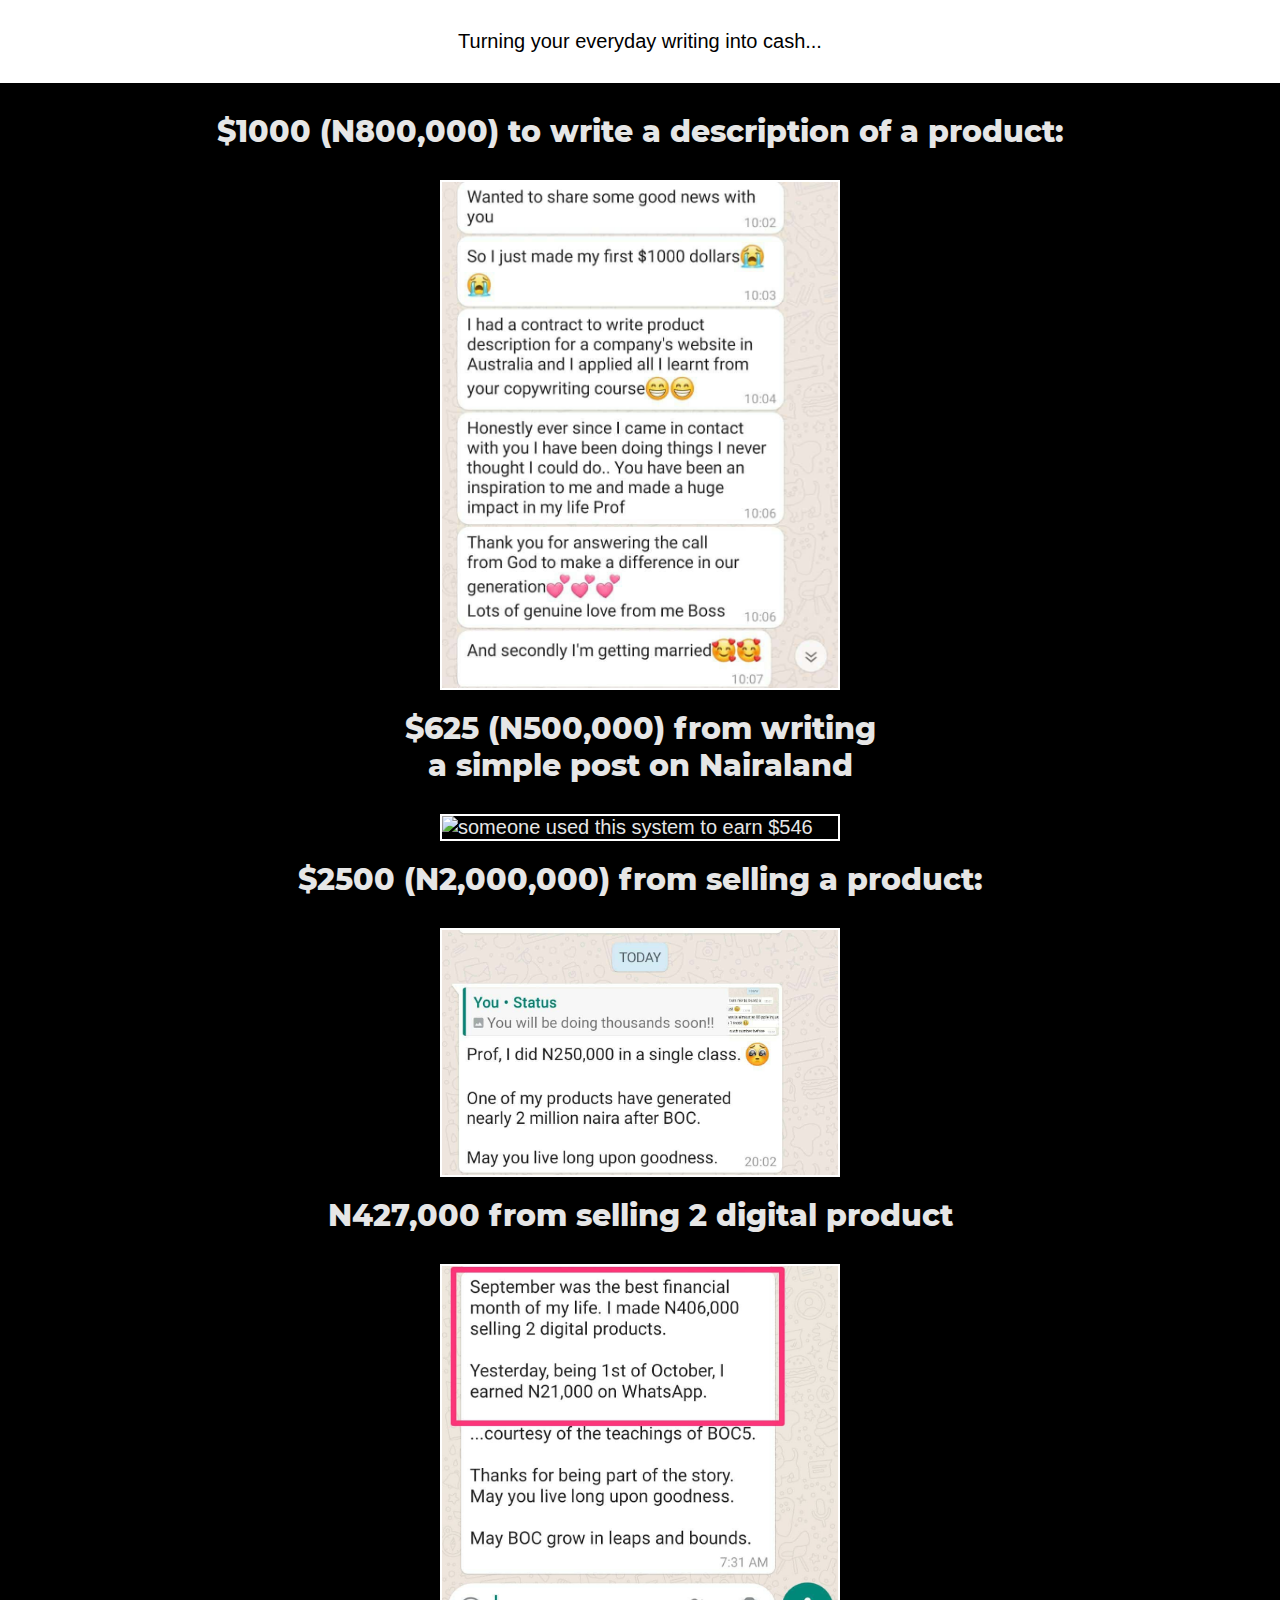
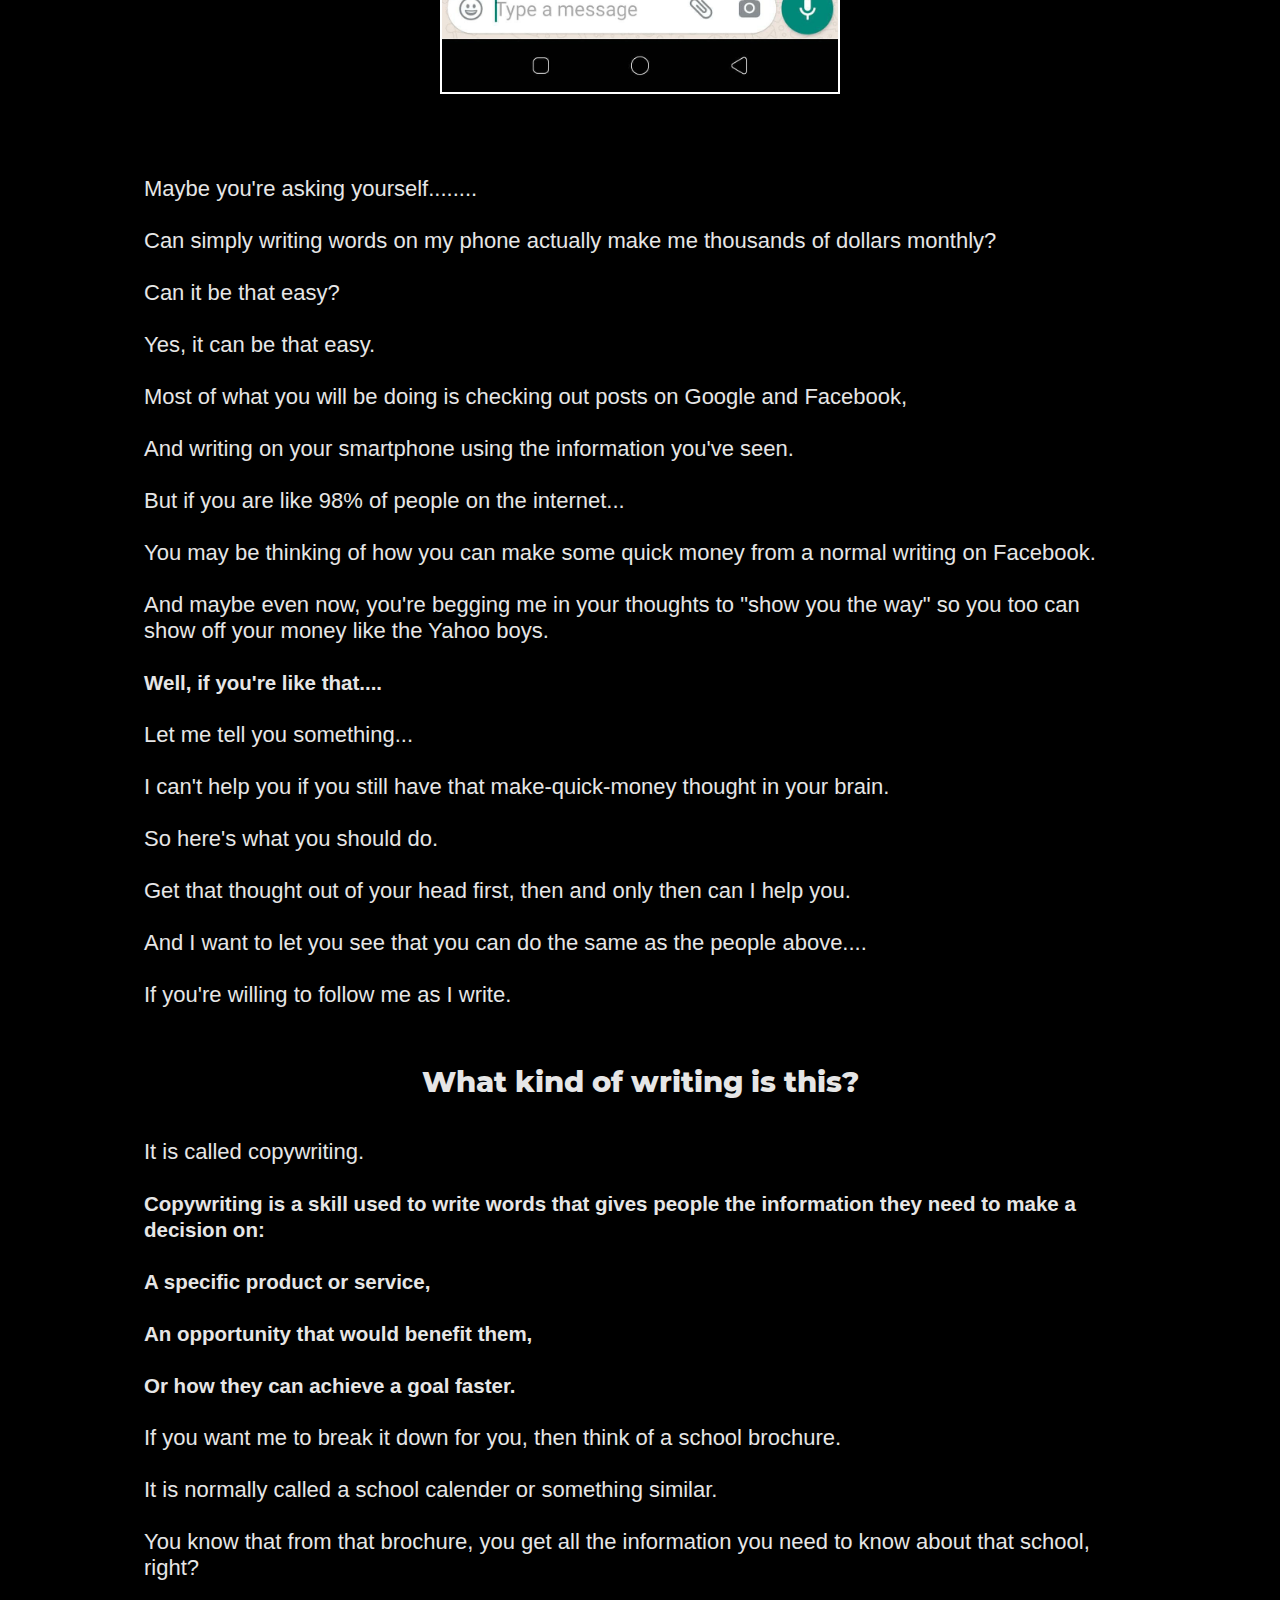
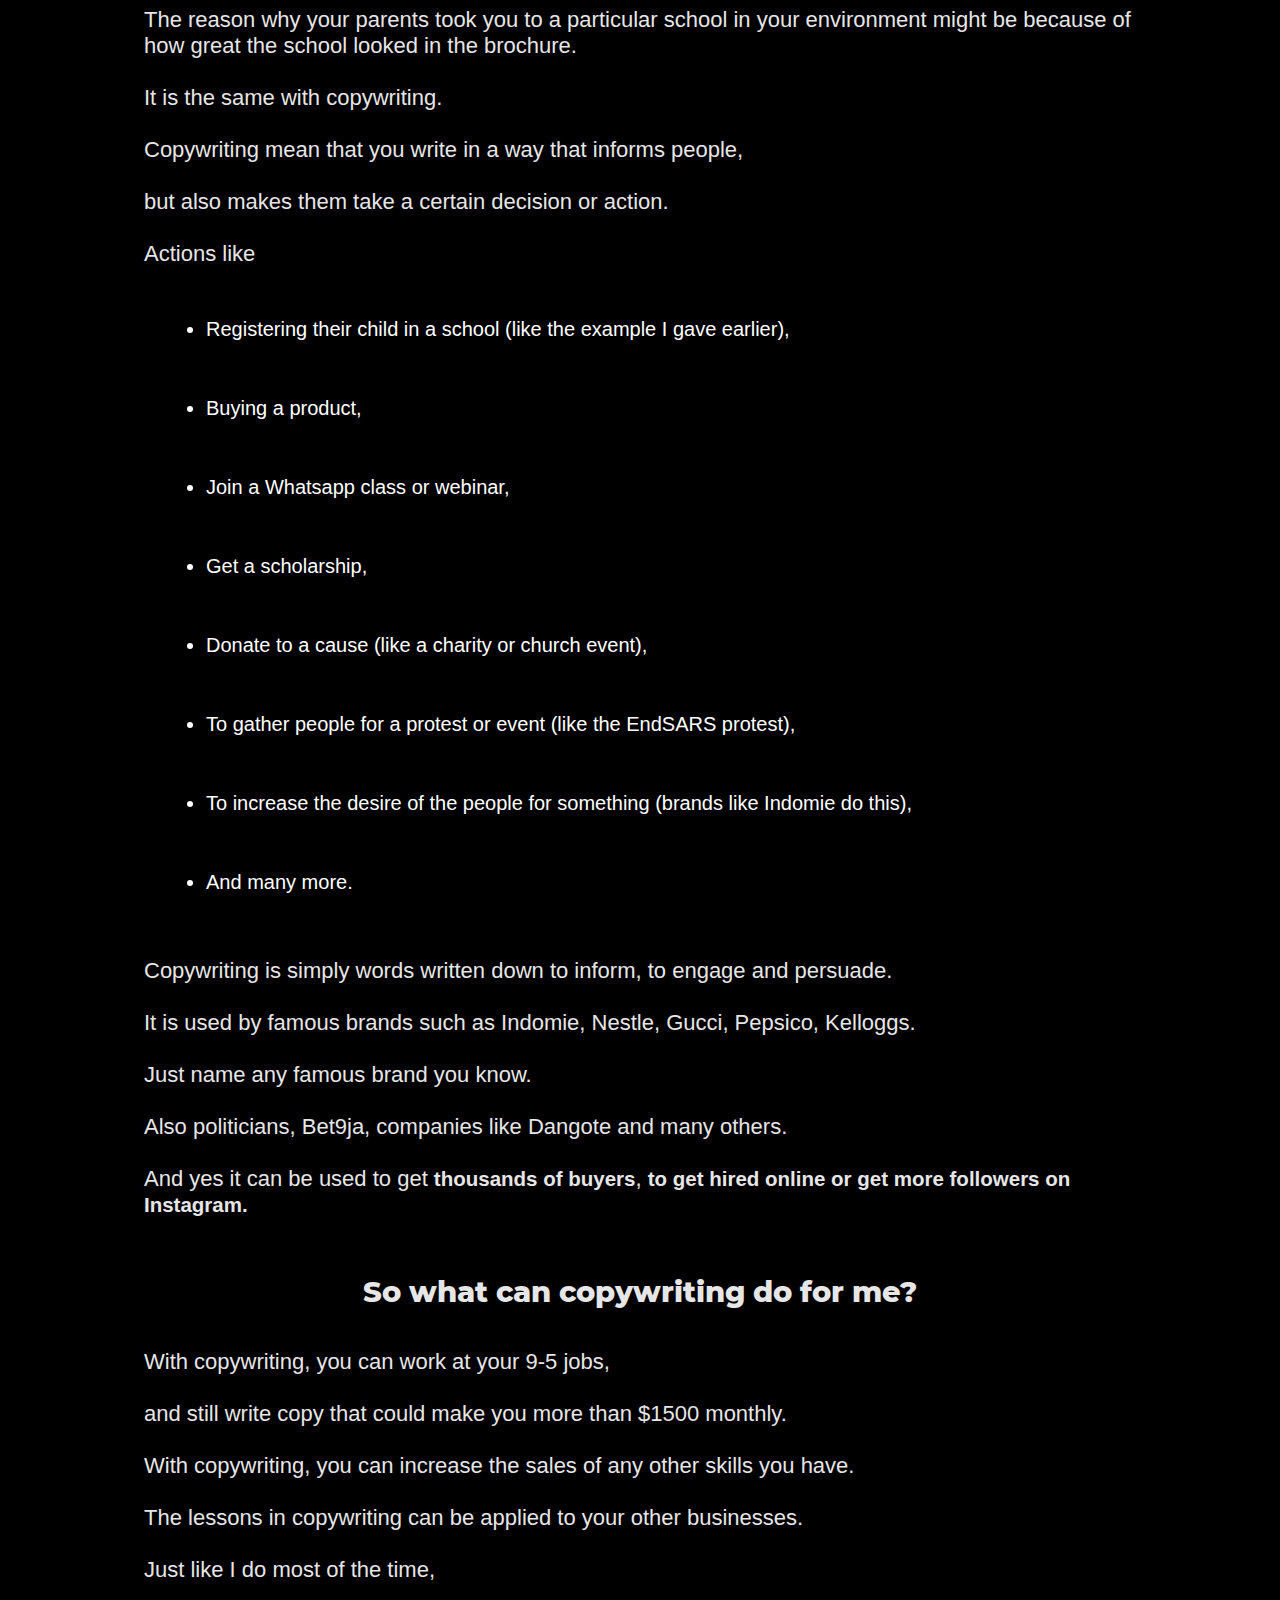
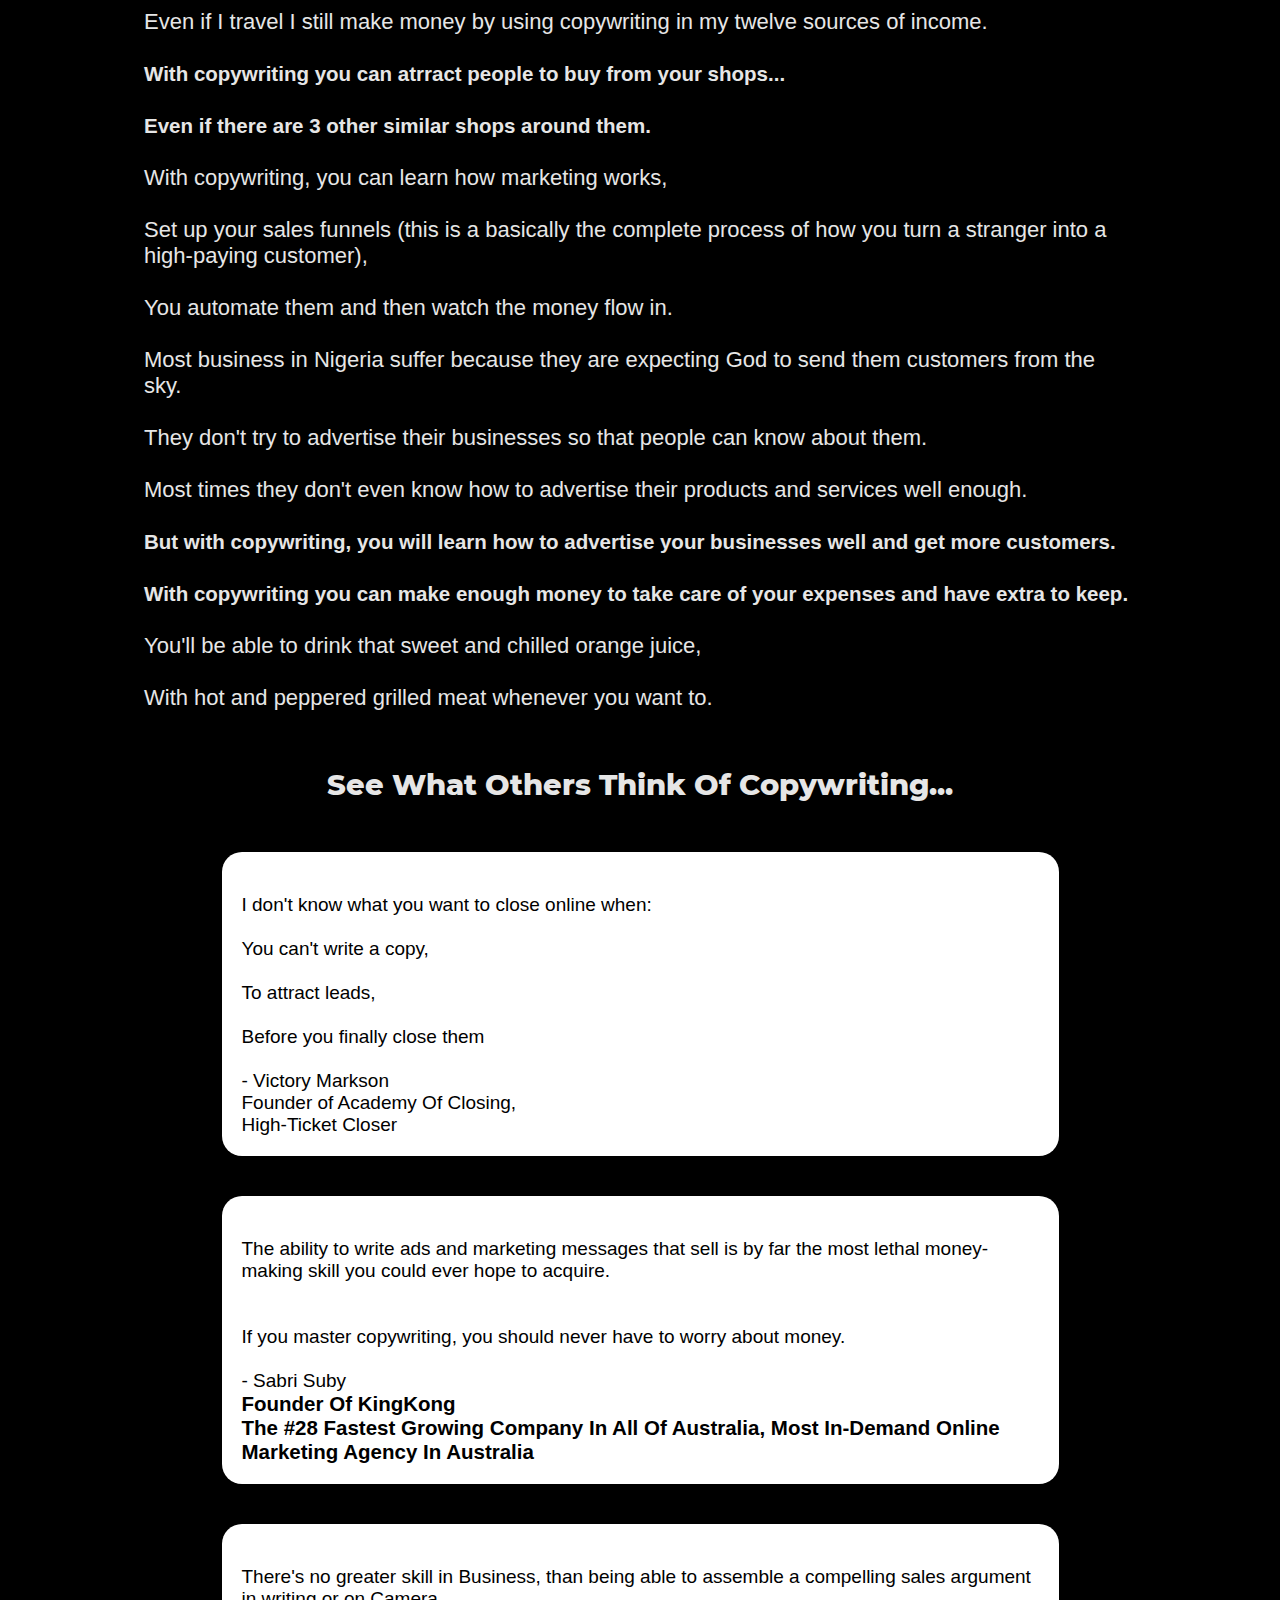
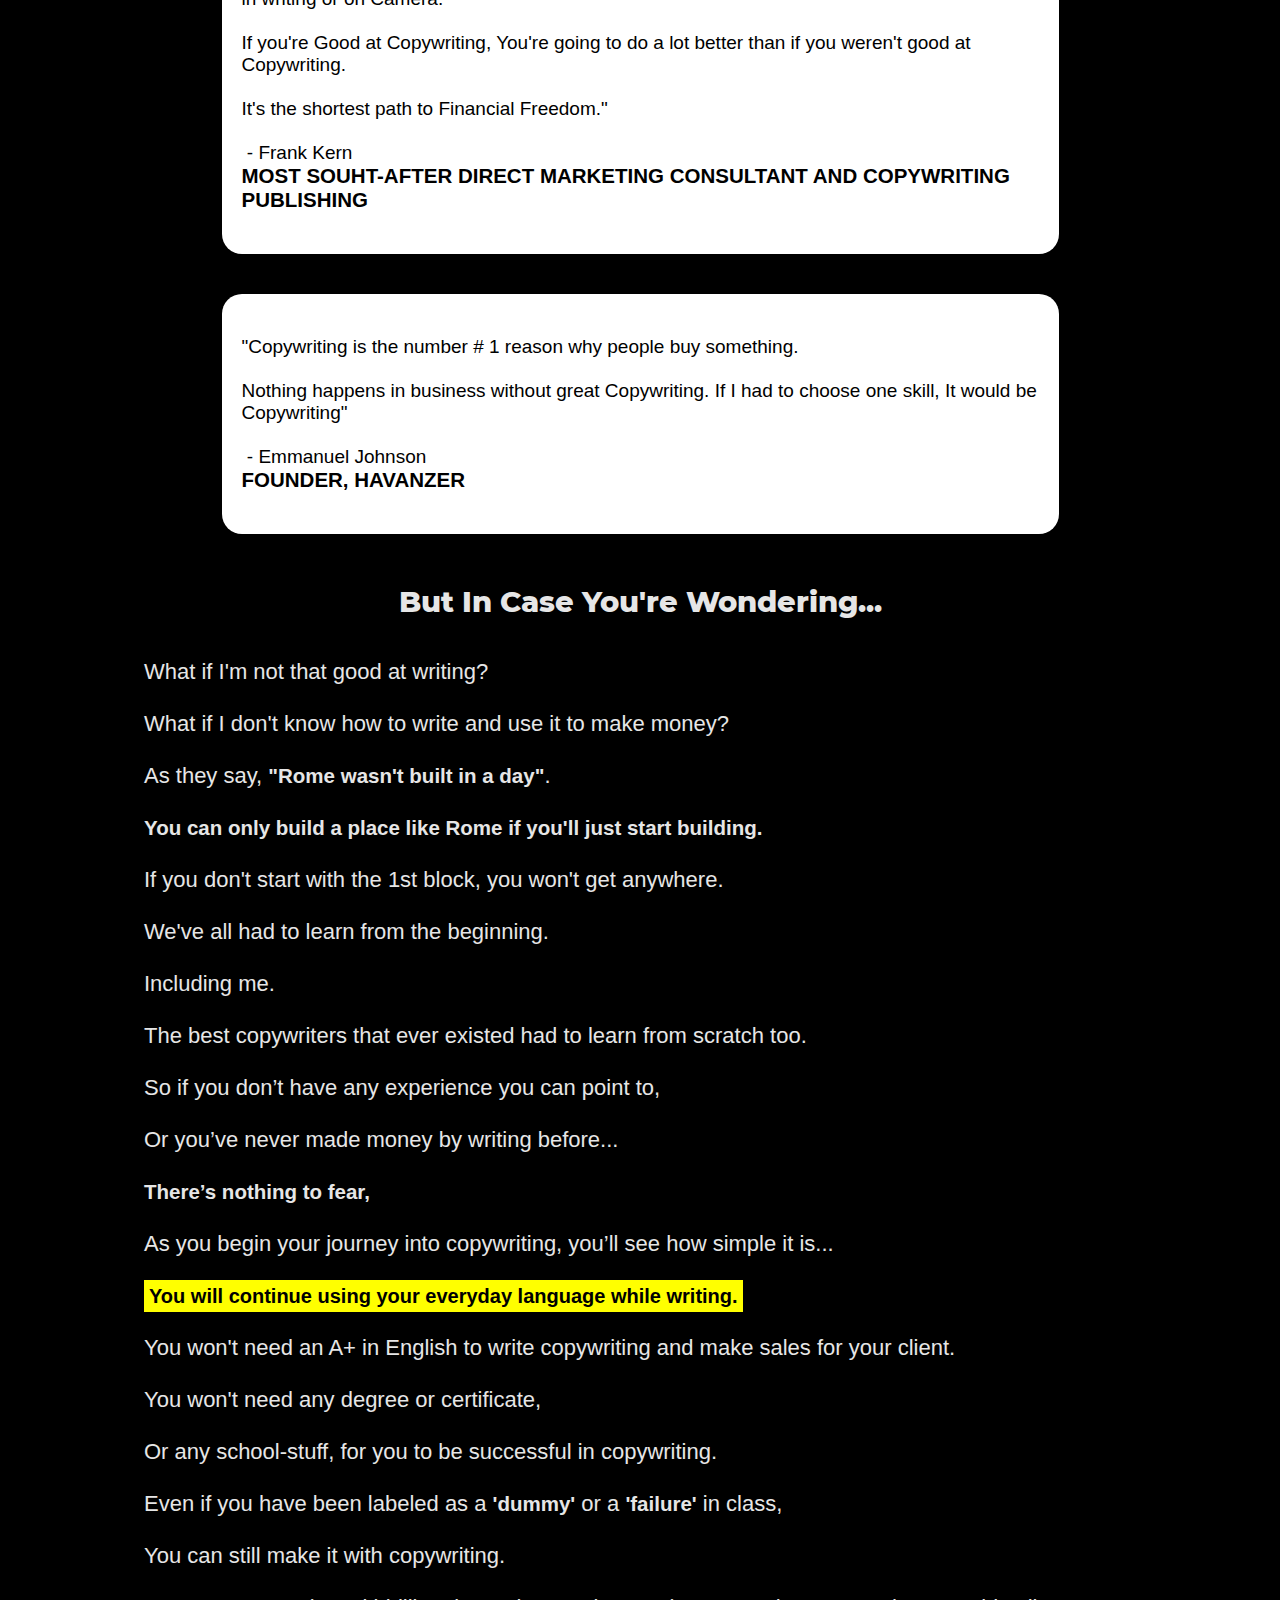
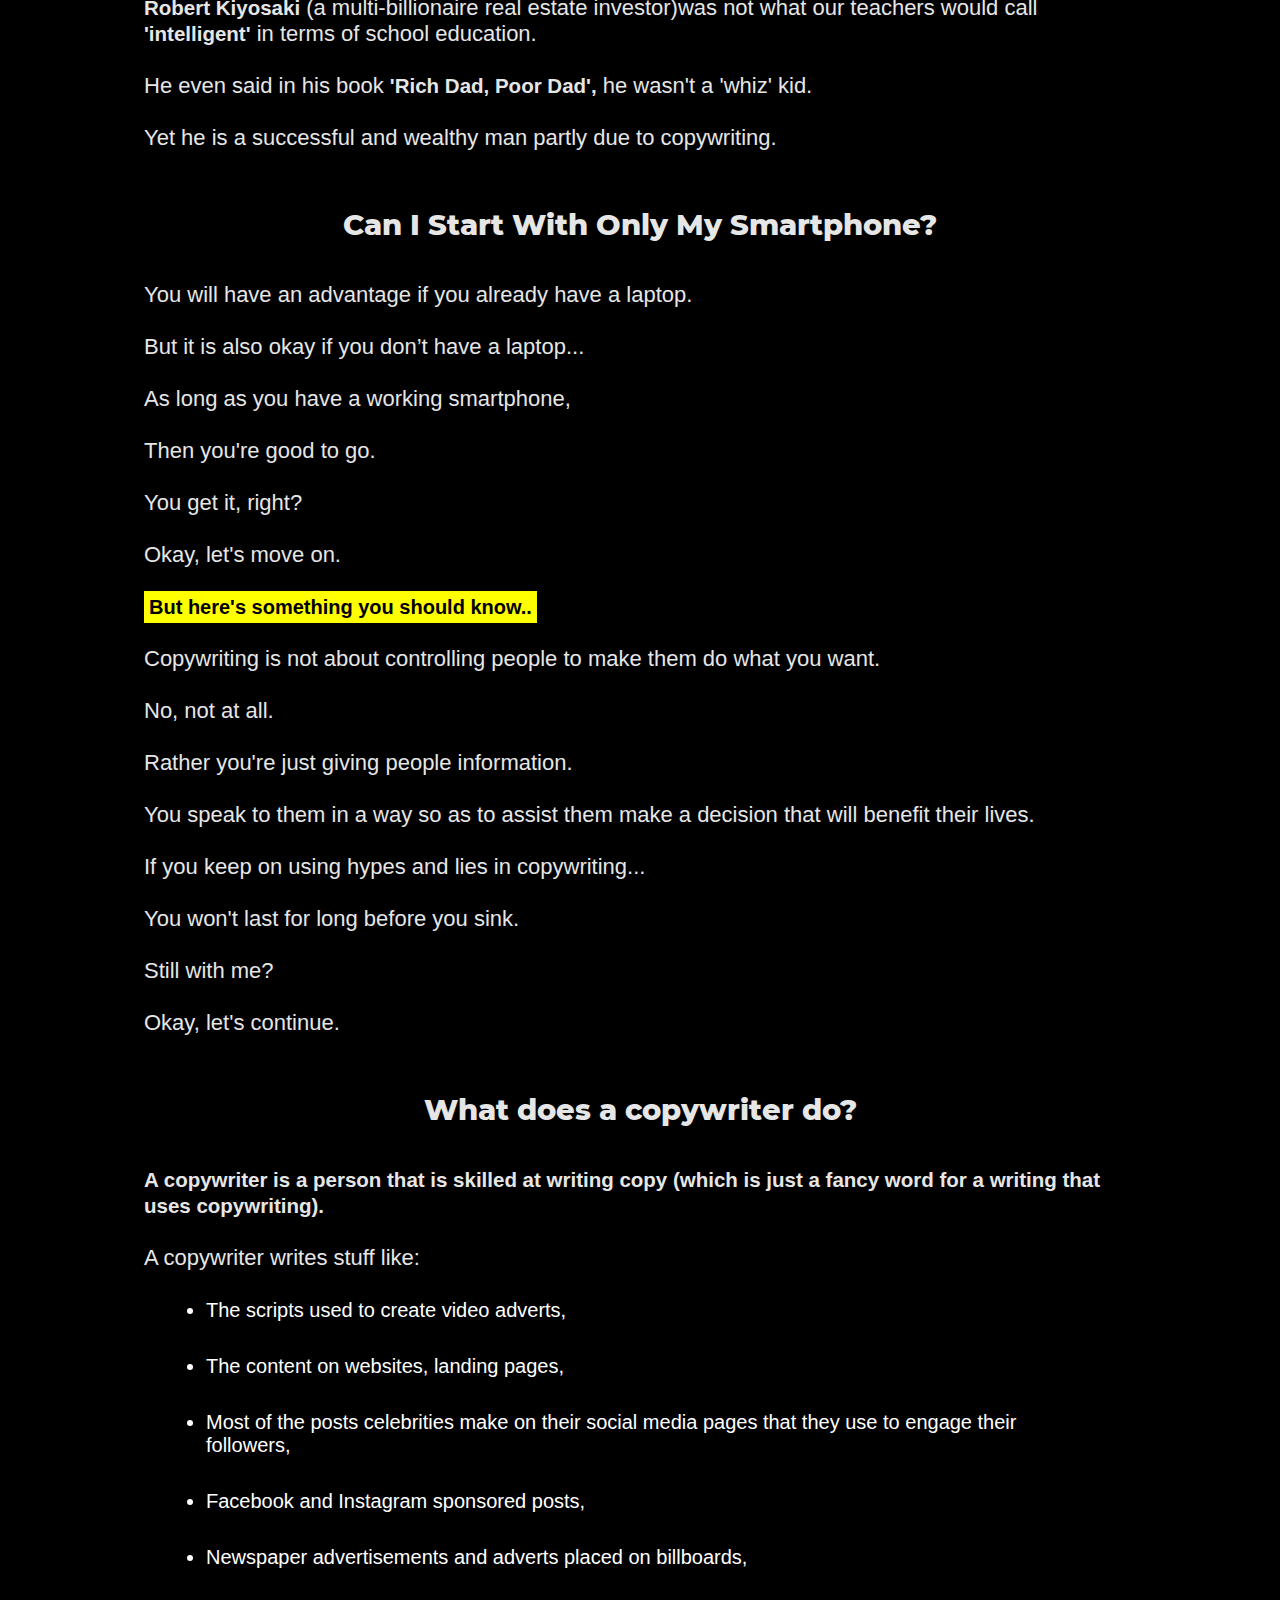
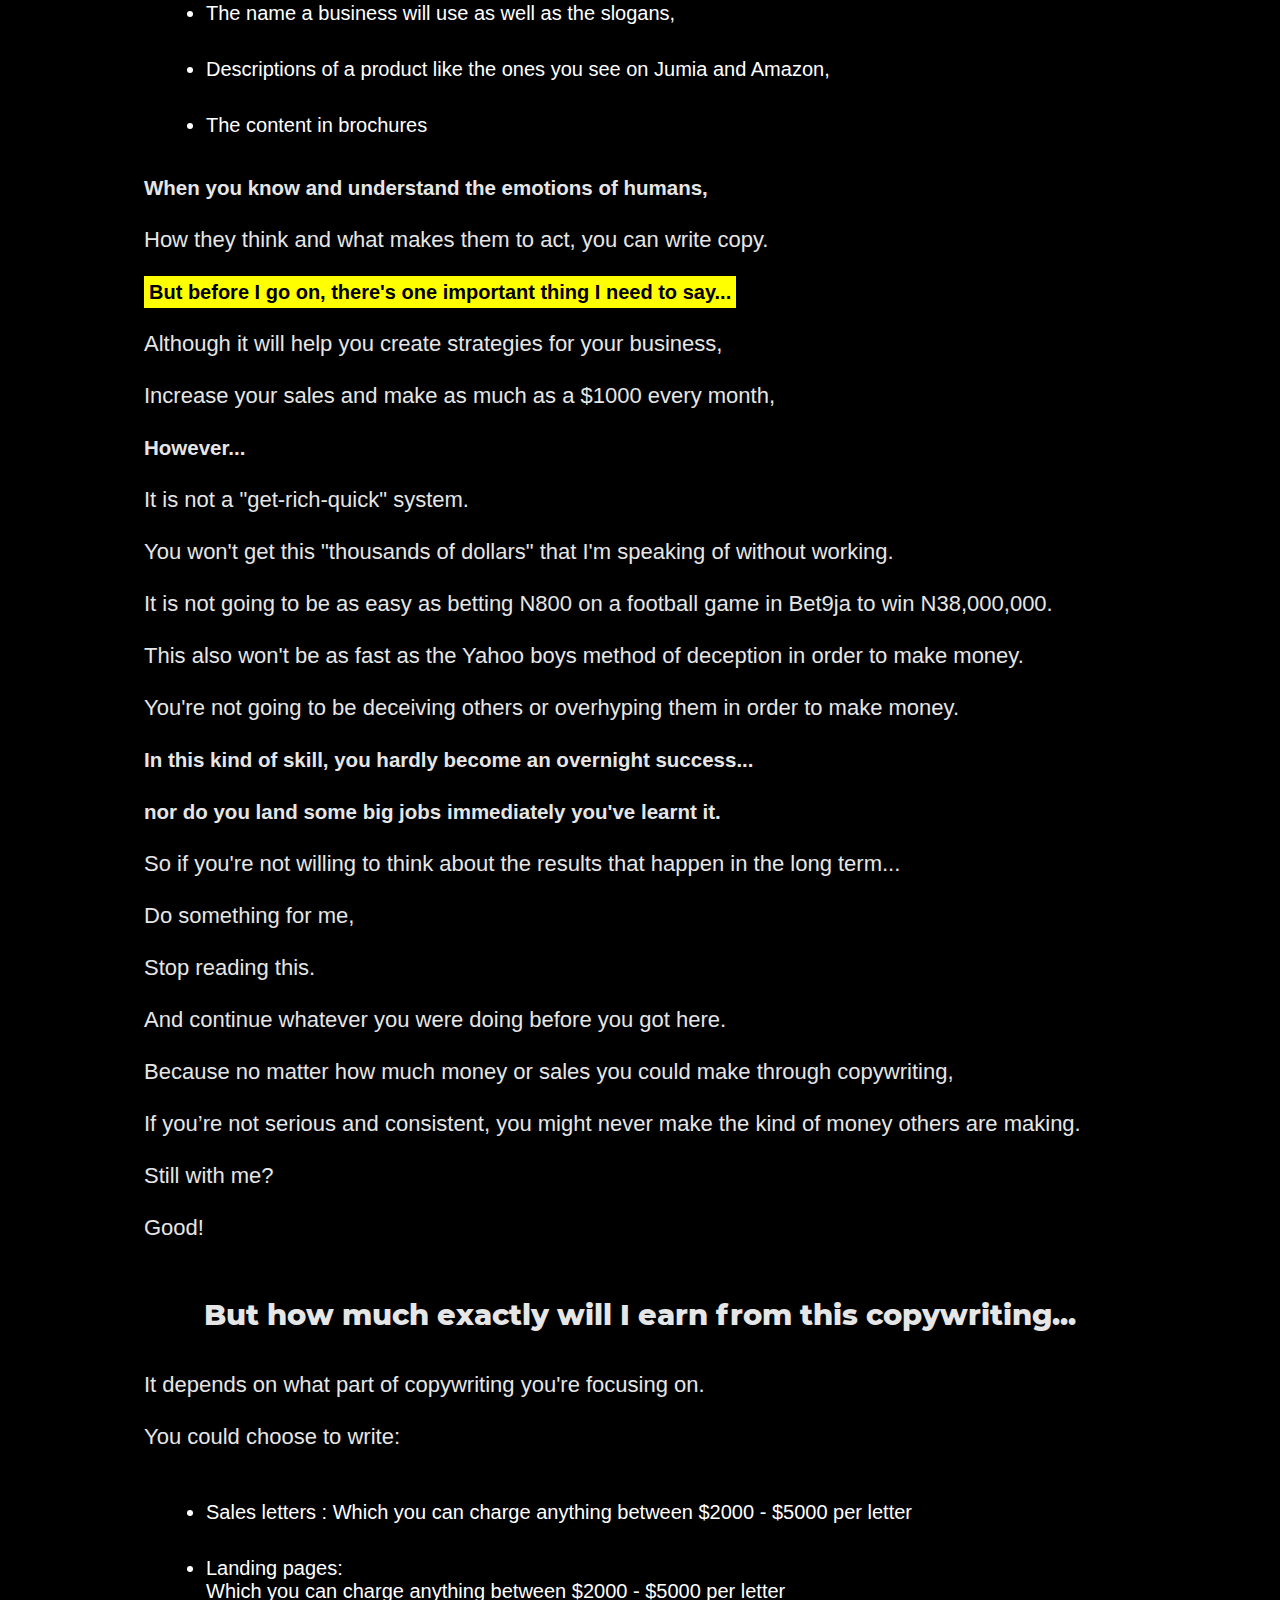
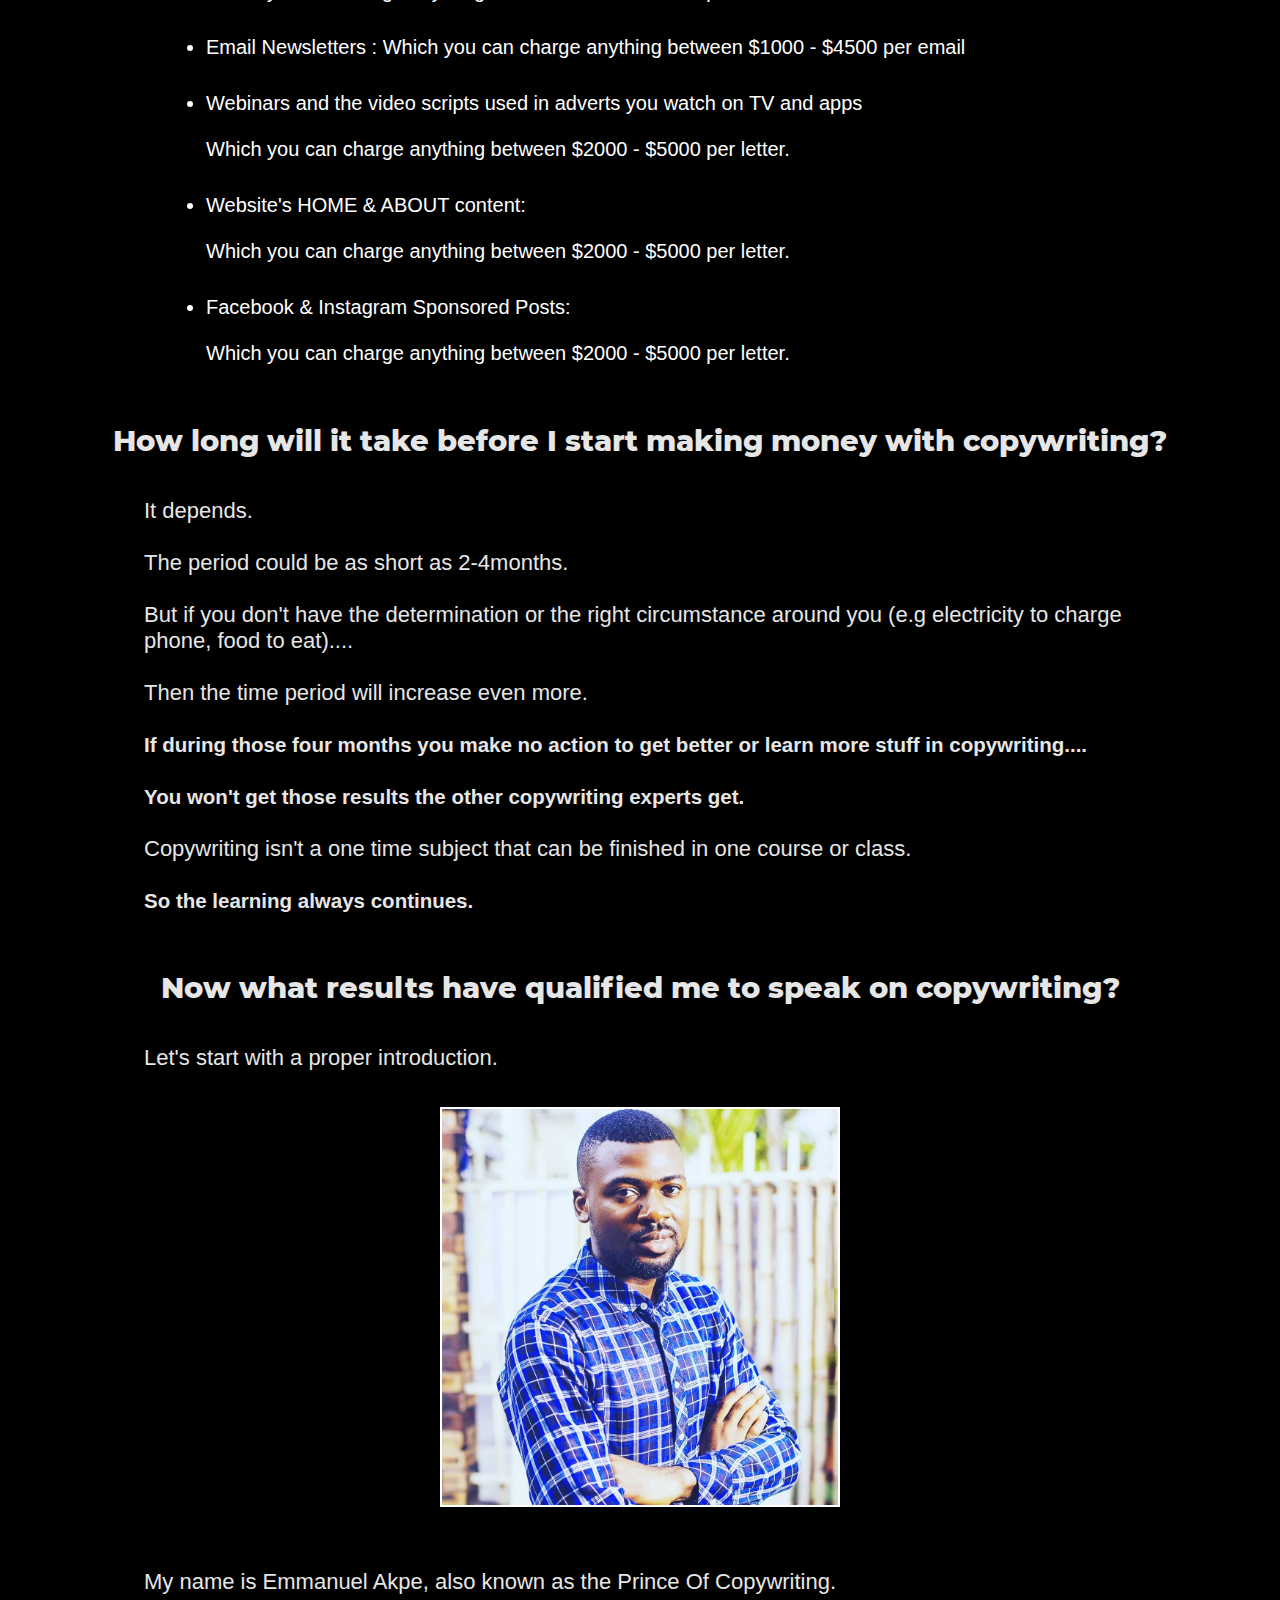
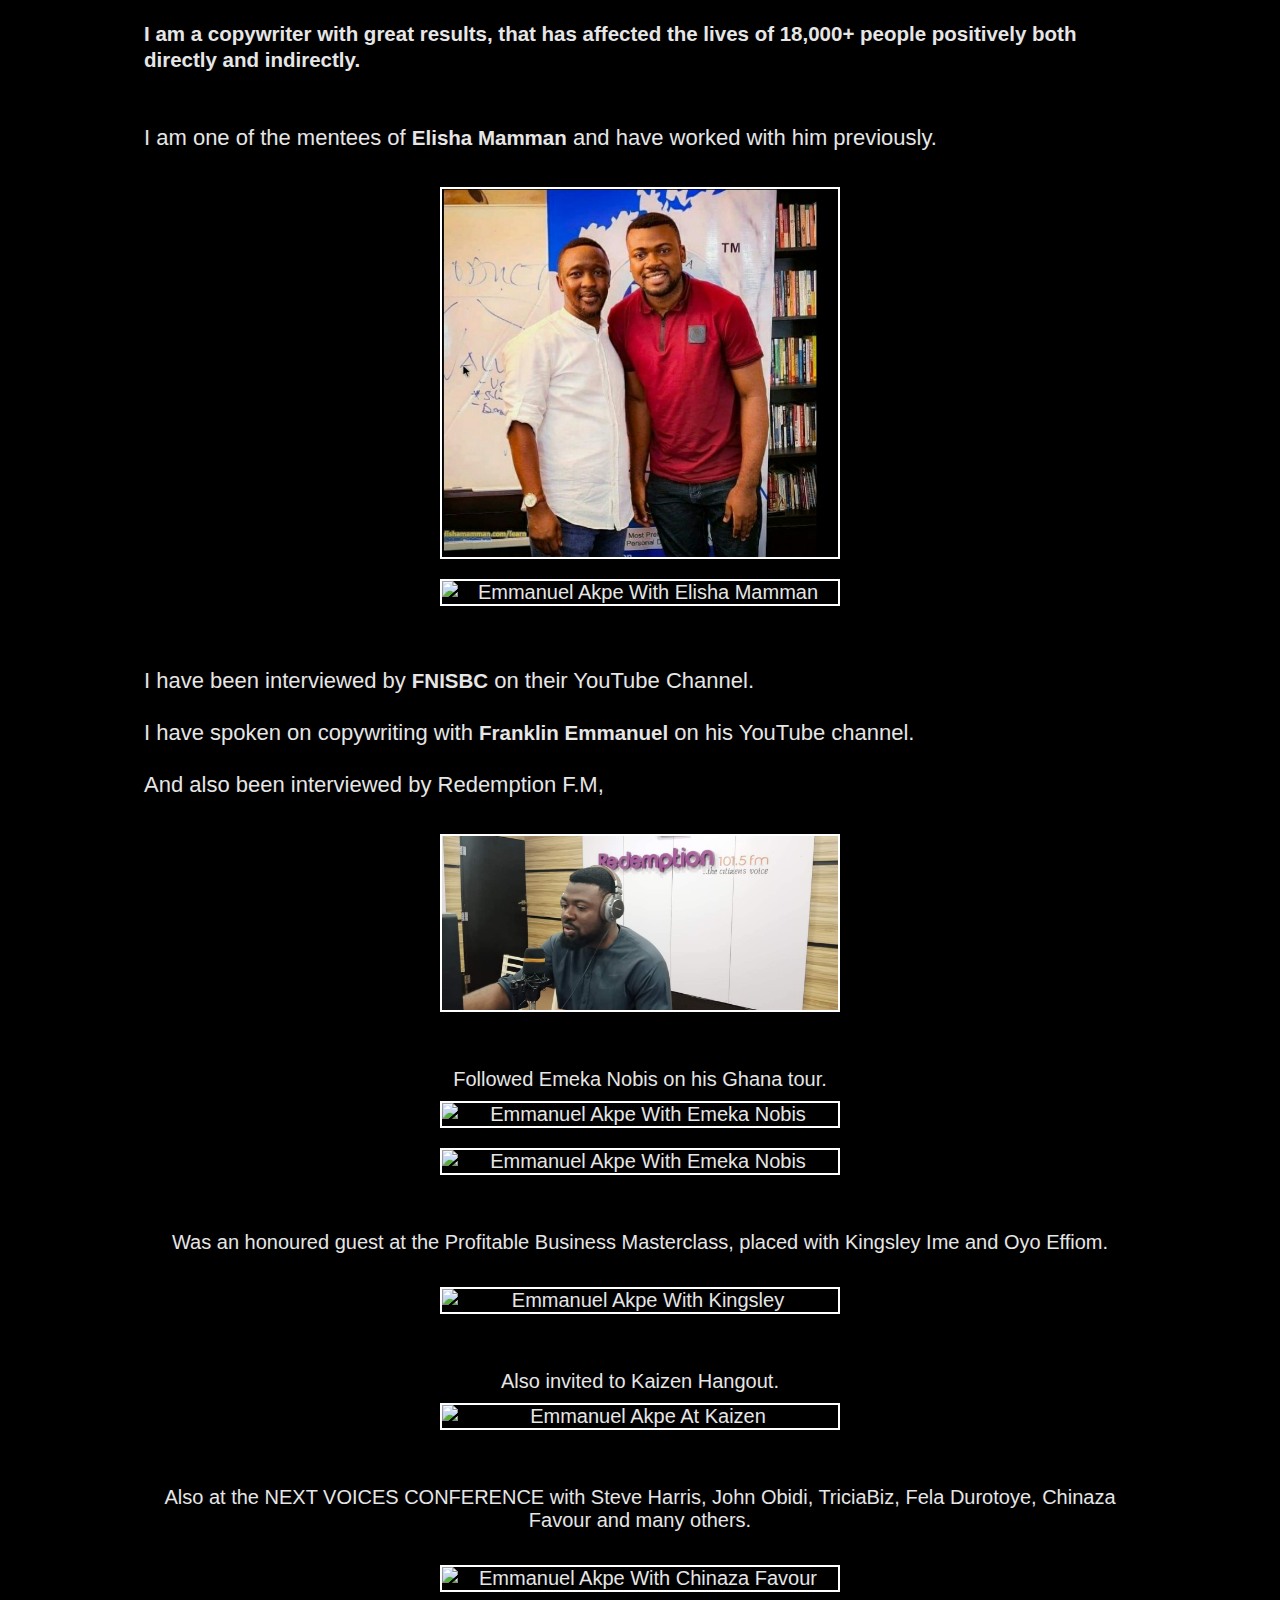
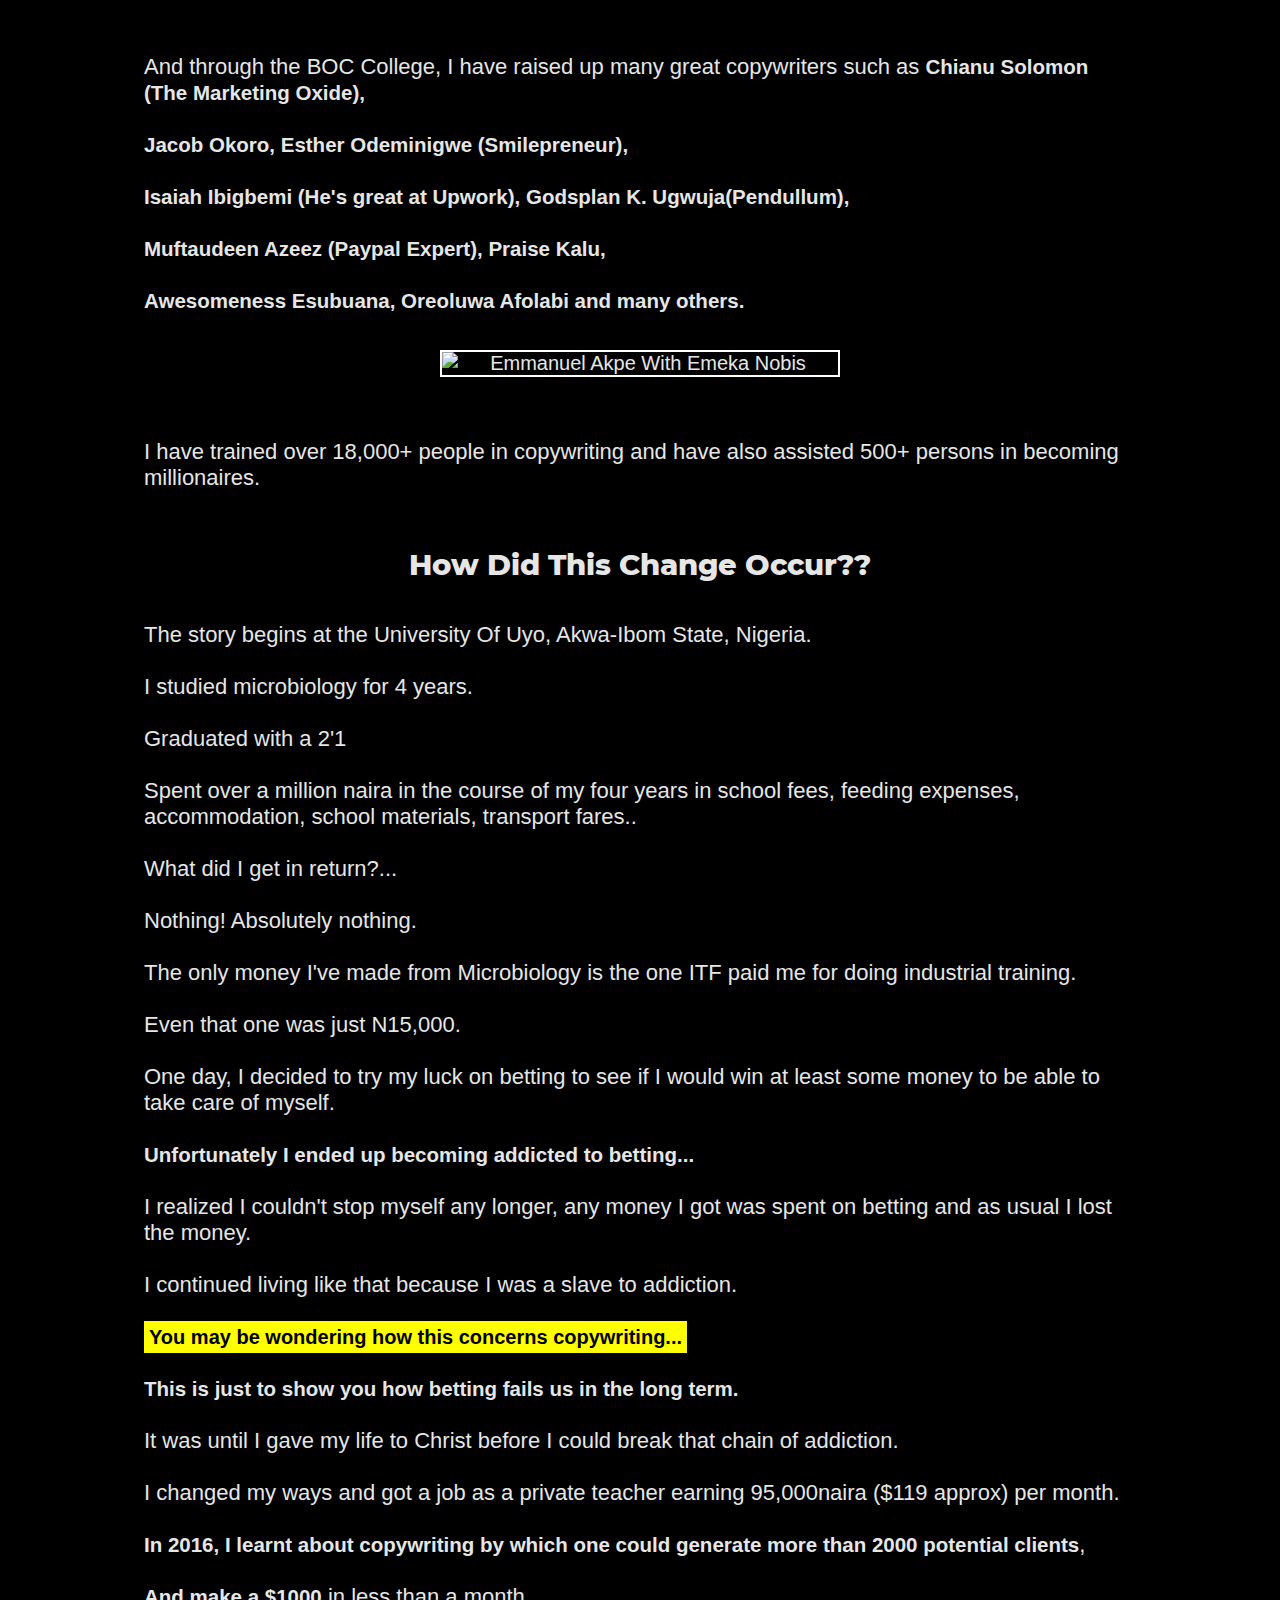
==== commit af9fdecd: "Add files via upload" ====
--- a/index.html
+++ b/index.html
@@ -1,8 +1,8 @@
 <!DOCTYPE html>
 <html lang="en">
    <head>
-      <title>If you have been thinking that The Bachelor Of Copywriting College (BOC) is a fake...</title>
-    <meta name="description" content="Then I Warn You Not To Read This Page Cause This Will Change Your Mind And Prove You Wrong!!" />
+      <title>Imagine if you could make thousands of dollars monthly by simply writing words on your smartphone?</title>
+    <meta name="description" content="she was paid $1000 (N800,000) to write a description of a product!" />
 
 		<meta name="keywords" content="copywriting, lead generation, BOC, bachelor of copywriting, Emmanuel Akpe, sophia oladapo" />
 		
@@ -28,174 +28,405 @@
    </head>
    <body>
 <div class="space">
-<span class="center">If you have been thinking that The Bachelor Of Copywriting College (BOC) is a fake....</span>
+<span class="center">Turning your everyday writing into cash...</span>
 </div>
     <section class="section-1">
-	<h1 class="red">
-Then I Warn You Not To Read This Page Cause This Will Change Your Mind And Prove You Wrong!!</h1>
-<span class="intro"></span>
-
+<span class="content">
+	<h1 class="red">$1000 (N800,000) to write a description of a product:</h1>
+
+<img src="BOC-Testimonial1.jpg" alt="someone used this system to earn $1000">
+
+
+<h1 class="red"> $625 (N500,000) from writing<br> a simple post on Nairaland</h1>
+<img src="BOC-Testimonial-500k.jpg" alt="someone used this system to earn $546">
+	
+	
+<h1 class="red">$2500 (N2,000,000) from selling a product:</h1>
+<img src="BOC-Testimonial4.jpg" alt="someone used this system to earn $2500">
+
+
+<h1 class="red">N427,000 from selling 2 digital product</h1> 
+<img src="BOC-Testimonial2.jpg" alt="someone used this system to earn $625">
+				
+</span>
 <p>
-Just take a look at some of the many results BOC had done for people like you:
-
-<span class="center">
-She made her first $1000
-<img src="BOC-Testimonial1.jpg" alt="someone used this system to earn $1000">
-
-She made nearly N2 million from just one product
-<img src="BOC-Testimonial4.jpg" alt="someone used this system to earn $2857">
-
-
-He made N502,000 from one voice note he heard in the BOC College.
-<img src="BOC-Testimonial3.jpg" alt="someone used this system to earn approx $720">
-
-
-A student of BOC5 earned N406,000 + N21,000
-<img src="BOC-Testimonial2.jpg" alt="someone used this system to earn $610">
-
-A past student in 2020 BOC Edition never made less than N500,000 monthly after the class
-<img src="BOC-Testimonial8.jpg" alt="someone used this system to earn $1000">		
-</span>
-
-The BOC College has worked for thousands of people all over the world and it still works even today.
-
+	
+</p>
+
+<p>Maybe you're asking yourself........
+
+Can simply writing words on my phone actually make me thousands of dollars monthly?
+
+Can it be that easy? 
+
+Yes, it can be that easy.
+
+Most of what you will be doing is checking out posts on Google and Facebook,
+
+And writing on your smartphone using the information you've seen.
+
+But if you are like 98% of people on the internet...
+
+You may be thinking of how you can make some quick money from a normal writing on Facebook.
+
+And maybe even now, you're begging me in your thoughts to "show you the way" so you too can show off your money like the Yahoo boys.
+
+<b>Well, if you're like that....</b>
+
+Let me tell you something...
+
+I can't help you if you still have that make-quick-money thought in your brain.
+
+So here's what you should do.
+
+Get that thought out of your head first, then and only then can I help you.
+
+And I want to let you see that you can do the same as the people above....
+
+If you're willing to follow me as I write.
+
+</p>
+
+
+<h2 id="copy1">What kind of writing is this?</h2>
+
+<p>It is called copywriting.
+
+<b>Copywriting is a skill used to write words that gives people the information they need to make a decision on:
+
+A specific product or service,
+
+An opportunity that would benefit them,
+
+Or how they can achieve a goal faster.
+</b>
+If you want me to break it down for you, then think of a school brochure.
+
+It is normally called a school calender or something similar.
+
+You know that from that brochure, you get all the information you need to know about that school, right?
+
+The reason why your parents took you to a particular school in your environment might be because of how great the school looked in the brochure.
+
+It is the same with copywriting.
+
+Copywriting mean that you write in a way that informs people,
+
+but also makes them take a certain decision or action.
+
+Actions like
+</p>
+
+<ul>
+	<li>Registering their child in a school (like the example I gave earlier),</li>
+	<li>Buying a product,</li>
+	<li>Join a Whatsapp class or webinar,</li>
+	<li>Get a scholarship,</li>
+	<li>Donate to a cause (like a charity or church event),</li>
+	<li>To gather people for a protest or event (like the EndSARS protest),</li>
+	<li>To increase the desire of the people for something (brands like Indomie do this),</li>
+	<li>And many more.</li>
+</ul>	
+
+
+<p>
+Copywriting is simply words written down to inform, to engage and persuade.
+
+It is used by famous brands such as Indomie, Nestle, Gucci, Pepsico, Kelloggs. 
+
+Just name any famous brand you know.
+
+Also politicians, Bet9ja, companies like Dangote and many others.</b>
+
+And yes it can be used to get <b>thousands of buyers</b>, <b>to get hired online or get more followers on Instagram.</b>
+
+</p>
+
+<h2>So what can copywriting do for me?</h2>
+<p>With copywriting, you can work at your 9-5 jobs,
+
+and still write copy that could make you more than $1500 monthly.
+
+With copywriting, you can increase the sales of any other skills you have.
+
+The lessons in copywriting can be applied to your other businesses.
+
+Just like I do most of the time, 
+
+Even if I travel I still make money by using copywriting in my twelve sources of income.
+
+<b>With copywriting you can atrract people to buy from your shops...
+
+Even if there are 3 other similar shops around them.</b>
+
+With copywriting, you can learn how marketing works,
+
+Set up your sales funnels (this is a basically the complete process of how you turn a stranger into a high-paying customer<!--Write complete-->),
+
+You automate them and then watch the money flow in.
+
+Most business in Nigeria suffer because they are expecting God to send them customers from the sky.
+
+They don't try to advertise their businesses so that people can know about them.
+
+Most times they don't even know how to advertise their products and services well enough.
+
+<b>But with copywriting, you will learn how to advertise your businesses well and get more customers.
+
+With copywriting you can make enough money to take care of your expenses and have extra to keep. </b>
+
+You'll be able to drink that sweet and chilled orange juice,
+
+With hot and peppered grilled meat whenever you want to.
+
+</p>
+
+<h2>See What Others Think Of Copywriting...</h2>
+<div class="flexbox">
+<div class="box">
+I don't know what you want to close online when:
+
+You can't write a copy,
+
+To attract leads,
+
+Before you finally close them
+
+- Victory Markson
+Founder of Academy Of Closing,
+High-Ticket Closer
+</div>
+
+<div class="box">
+The ability to write ads and marketing messages that sell is by far the most lethal money-making skill you could ever hope to acquire.
+
+
+If you master copywriting, you should never have to worry about money.
+
+- Sabri Suby
+<b>Founder Of KingKong
+The #28 Fastest Growing Company In All Of Australia, Most In-Demand Online Marketing Agency In Australia</b>
+</div>
+
+<div class="box">
+There's no greater skill in Business, than being able to assemble a compelling sales argument in writing or on Camera. 
+
+If you're Good at Copywriting, You're going to do a lot better than if you weren't good at Copywriting. 
+
+It's the shortest path to Financial Freedom."
+
+ - Frank Kern
+<b>MOST SOUHT-AFTER DIRECT MARKETING CONSULTANT AND COPYWRITING PUBLISHING</b>
+
+</div>
+	
+<div class="box">
+"Copywriting is the number # 1 reason why people buy something. 
+
+Nothing happens in business without great Copywriting. If I had to choose one skill, It would be Copywriting"
+
+ - Emmanuel Johnson
+<b>FOUNDER, HAVANZER</b>
+
+</div>
+
+</div>
+	
+	
+<h2>But In Case You're Wondering...</h2>
+
+<p>What if I'm not that good at writing?
+
+What if I don't know how to write and use it to make money?
+
+As they say, <b>"Rome wasn't built in a day"</b>.
+
+<b>You can only build a place like Rome if you'll just start building.</b>
+
+If you don't start with the 1st block, you won't get anywhere.
+
+We've all had to learn from the beginning.
+
+Including me.
+
+The best copywriters that ever existed had to learn from scratch too.
+
+So if you don’t have any experience you can point to, 
+
+Or you’ve never made money by writing before...
+
+<b>There’s nothing to fear, </b>
+
+As you begin your journey into copywriting, you’ll see how simple it is...
+
+<b id="red">You will continue using your everyday language while writing.</b>
+
+You won't need an A+ in English to write copywriting and make sales for your client.
+
+You won't need any degree or certificate,
+
+Or any school-stuff, for you to be successful in copywriting.
+
+Even if you have been labeled as a <b>'dummy'</b> or a <b>'failure'</b> in class, 
+
+You can still make it with copywriting.
+
+<b>Robert Kiyosaki</b> (a multi-billionaire real estate investor)was not what our teachers would call <b>'intelligent'</b> in terms of school education.
+
+He even said in his book <b>'Rich Dad, Poor Dad',</b> he wasn't a 'whiz' kid.
+
+Yet he is a successful and wealthy man partly due to copywriting.
+
+</p>
+
+<h2>Can I Start With Only My Smartphone?</h2>
+
+<p>You will have an advantage if you already have a laptop.
+
+But it is also okay if you don’t have a laptop...
+
+As long as you have a working smartphone,
+
+Then you're good to go.
+
+You get it, right?
+
+Okay, let's move on.
+
+<b id="red">But here's something you should know..</b>
+
+Copywriting is not about controlling people to make them do what you want.
+
+No, not at all.
+
+Rather you're just giving people information.
+
+You speak to them in a way so as to assist them make a decision that will benefit their lives.
+
+If you keep on using hypes and lies in copywriting...
+
+You won't last for long before you sink.
+
+Still with me?
+
+Okay, let's continue.
+
+</p>
+
+<h2>What does a copywriter do?</h2>
+
+<p><b>A copywriter is a person that is skilled at writing copy (which is just a fancy word for a writing that uses copywriting).</b>
+
+A copywriter writes stuff like:
+</p>
+
+<ul>
+<li>The scripts used to create video adverts,
+</li>
+<li>The content on websites, landing pages,</li>
+<li>Most of the posts celebrities make on their social media pages that they use to engage their followers,</li>
+<li>Facebook and Instagram sponsored posts,</li>
+<li>Newspaper advertisements and adverts placed on billboards,</li>
+<li>The name a business will use as well as the slogans,</li>
+<li>Descriptions of a product like the ones you see on Jumia and Amazon,</li>
+<li>The content in brochures</li>
+</ul>
+
+<p><b>When you know and understand the emotions of humans,</b>
+
+How they think and what makes them to act, you can write copy.
 
 <b id="red">But before I go on, there's one important thing I need to say...</b>
 
-
-This was made for complete or intermediate beginners and not experts.
-
-
-So if you are an expert this would be more like a class revision for you.
-
-
-It is also not for increasing or sharpening your copywriting skill.
-
-
-It is for total beginners who want to learn copywriting from scratch.
-
-
-To increase their sales.
-
+Although it will help you create strategies for your business,
+
+Increase your sales and make as much as a $1000 every month,
+
+<b>However...</b>
 
 It is not a "get-rich-quick" system.
 
-
-This will not teach you about affiliate marketing although it works for affiliates too.
-
-
-With the many Expertnaire affiliates that exist, Nigerians have become so suspicious that once they hear words like:
-
-
-Making "millions" or words like "secrets", "systems", they'll think it is affiliate marketing.
-
-
-<b id="red">But you know what?</b>
-
-
-I am not going to promise you that you'll earn something immediately you join BOC.
-
-
-Cause knowledge, implemention and experience plays a lot in getting results with this system.
-
-
-This is not the "Ultimate Guide" to making sales, you'll have to learn more about the skill yourself after the class.
-
-
-And this college is not for lazy people.
-
-
-You'll have to learn how to extract information from the videos you watch and be able to explain it in your own words.
-
-
-You'll have to write your own copy and test it.
-
-
-You'll have to do your assignments religiously and practise for this system to work for you.
-
-
-So if you're not willing to do any of that or you don't have the time for it(or you don't want to create the time)...
-
-
-You can just stop reading this page right now and continue whatever you were doing before you got here.
-
-
-But for those who are truly interested and want to learn how to incredibly increase sales, let's continue.
-
-
-</p>
-
-
-<h2>How It All Began...</h2>
-
-<p>
-The story begins at the University Of Uyo.
-
-
-I had just gotten my admission into the school.
-
-
-I thought I had finally arrived...
-
-
-I studied microbiology for 4 years.
-
-
-Graduated with a 2'1
-
-
-Spent over a million naira in the course of my four years in school fees, feeding expenses, accommodation, school materials, transport fares..
-
-
-What did I get in return?...
-
-
-Nothing! Absolutely nothing. 
-
-
-<b>The only money I've made from Microbiology is the one ITF paid me for doing industrial training.
-
-Even that one was just N15,000.
-</b>
-
-
-One day, I decided to try my luck on betting to see if I would win at least some money to be able to take care of myself.
-
-
-<b>Unfortunately I ended up becoming addicted to betting...</b>
-
-
-I realized I couldn't stop myself any longer, any money I got was spent on betting and as usual i lost the money.
-
-
-I continued living like that because I was a slave to addiction.
-
-
-Until I gave my life to Christ and became a Christian.
-
-
-I changed my ways and got a job as a private teacher earning 95,000naira ($229.31).
-
-
-<b>In 2016, I learnt about a skill by which one could generate more than 2000 potential clients, make as much as $1000 in less than a month.</b>
-
-
-Get clients that will thank you for working with them and pay you the big amounts you deserve without complaints.
-
-
-I focused my energy on learning the skill and systems that was needed for it to operate properly and I started to make use of it.
-
-
-<b>Now, I have made over 90 million naira and trained more than 500 people in becoming millionaires with this skill.</b>
-
-
-I also set up an automation system so that even if I stop working today, I will still be receiving credit alerts daily.
-
-</p>
-	
-<h2>Now why should you care about my story?</h2>
-<p>
-Let's start with a proper introduction.
+You won't get this "thousands of dollars" that I'm speaking of without working.
+
+It is not going to be as easy as betting N800 on a football game in Bet9ja to win N38,000,000.
+
+This also won't be as fast as the Yahoo boys method of deception in order to make money.
+
+You're not going to be deceiving others or overhyping them in order to make money.
+
+<b>In this kind of skill, you hardly become an overnight success...
+
+nor do you land some big jobs immediately you've learnt it.</b>
+
+So if you're not willing to think about the results that happen in the long term...
+
+Do something for me,
+
+Stop reading this.
+
+And continue whatever you were doing before you got here.
+
+Because no matter how much money or sales you could make through copywriting,
+
+If you’re not serious and consistent, you might never make the kind of money others are making.
+
+Still with me?
+
+Good!
+
+</p>
+
+
+<h2>But how much exactly will I earn from this copywriting...</h2>
+
+<p>It depends on what part of copywriting you're focusing on.
+
+You could choose to write:
+</p>
+
+<ul>
+
+<li>Sales letters : Which you can charge anything between $2000 - $5000 per letter</li>
+<li>Landing pages: 
+Which you can charge anything between $2000 - $5000 per letter
+</li>
+<li>Email Newsletters : Which you can charge anything between $1000 - $4500 per email</li>
+<li>Webinars and the video scripts used in adverts you watch on TV and apps
+
+Which you can charge anything between $2000 - $5000 per letter.
+</li>
+<li>Website's HOME & ABOUT content:
+
+Which you can charge anything between $2000 - $5000 per letter.
+</li>
+<li>Facebook & Instagram Sponsored Posts:
+
+Which you can charge anything between $2000 - $5000 per letter.
+</li>
+</ul>
+
+<h2>How long will it take before I start making money with copywriting?</h2>
+
+<p>It depends.
+
+The period could be as short as 2-4months.
+
+But if you don't have the determination or the right circumstance around you (e.g electricity to charge phone, food to eat)....
+
+Then the time period will increase even more.
+
+<b>If during those four months you make no action to get better or learn more stuff in copywriting....
+
+You won't get those results the other copywriting experts get.</b>
+
+Copywriting isn't a one time subject that can be finished in one course or class.
+
+<b>So the learning always continues.</b>
+
+</p>
+
+<h2>Now what results have qualified me to speak on copywriting?</h2>
+<p>Let's start with a proper introduction.
 
 <span class="center">
 <img src="Emmanuel-Akpe.jpg" alt="introduction: Emmanuel Akpe Photo">		
@@ -203,300 +434,475 @@
 
 My name is Emmanuel Akpe, also known as the Prince Of Copywriting.
 
-<b>I am an eight figure copywriter with great results, that has affected the lives of 18,000+ people positively both directly and indirectly.
+<b>I am a copywriter with great results, that has affected the lives of 18,000+ people positively both directly and indirectly.
 </b>
 
-I have worked with brands like <b>Elisha Mamman</b>
+I am one of the mentees of <b>Elisha Mamman</b> and have worked with him previously.
 
 <span class="center">
 <img src="Emma-Akpe-Elisha-Mamman.jpg" alt="Emmanuel Akpe With Elisha Mamman">		
+
+<img src="Emma-Akpe-Winning-Mindset.jpg" alt="Emmanuel Akpe With Elisha Mamman">	
 </span>
 
-
 I have been interviewed by <b>FNISBC</b> on their YouTube Channel.
 
-
 I have spoken on copywriting with <b>Franklin Emmanuel</b> on his YouTube channel.
 
-
-And through the BOC College many great copywriters such as <b>Chianu Solomon (The Marketing Oxide), Esther Odeminigwe (Smilepreneur), Isaiah Ibigbemi (He's great at Upwork), Godsplan K. Ugwuja(Pendullum)</b>
-
+And also been interviewed by Redemption F.M,
+
+<span class="center">
+<img src="Emma-Akpe-Redemption-FM.jpg" alt="Emmanuel Akpe In Redemption F.M">		
+
+Followed Emeka Nobis on his Ghana tour.
+<img src="Emma-Akpe-With-Nobis.jpg" alt="Emmanuel Akpe With Emeka Nobis">
+	
+<img src="Emma-Akpe-With-Nobis2.jpg" alt="Emmanuel Akpe With Emeka Nobis">	
+
+Was an honoured guest at the Profitable Business Masterclass, placed with Kingsley Ime and Oyo Effiom.
+
+<img src="Emma-Akpe-With-Kingsley.jpg" alt="Emmanuel Akpe With Kingsley">	
+
+Also invited to Kaizen Hangout.
+<img src="Emma-Akpe-At-Kaizen.jpg" alt="Emmanuel Akpe At Kaizen">
+
+Also at the NEXT VOICES CONFERENCE with Steve Harris, John Obidi, TriciaBiz, Fela Durotoye, Chinaza Favour and many others.
+	
+<img src="Emma-Akpe-With-Chinaza-Favour.jpg" alt="Emmanuel Akpe With Chinaza Favour">		
+</span>
+
+And through the BOC College, I have raised up many great copywriters such as <b>Chianu Solomon (The Marketing Oxide), 
+
+Jacob Okoro, Esther Odeminigwe (Smilepreneur), 
+
+Isaiah Ibigbemi (He's great at Upwork), Godsplan K. Ugwuja(Pendullum), 
+
+Muftaudeen Azeez (Paypal Expert), Praise Kalu, 
+
+Awesomeness Esubuana, Oreoluwa Afolabi and many others.</b>
+
+<span class="center">
+<img src="Emma-Akpe-With-Others.jpg" alt="Emmanuel Akpe With Emeka Nobis">	
+</span>
 
 I have trained over 18,000+ people in copywriting and have also assisted 500+ persons in becoming millionaires.
 
-
-<b id="red">So how did this great change happen?</b>
-
-
-I learnt about how humans think and how I can use that to my advantage - legally
-
-
-I learnt about human psychology and how I could use them to get thousands of clients and sell my services to them.
-
-
-I read copywriting, self-development books and consumed them all like as if the world was going to end the next day.
-
-
-I discovered that copywriting was part of the way we think.
-
-
-We all use copywriting, some way or the other but we don't easily realize it.
-
-</p>
-
-<h2>So what is copywriting?</h2>
+</p>
+
+<h2>How Did This Change Occur??</h2>
+
+<p>The story begins at the University Of Uyo, Akwa-Ibom State, Nigeria.
+
+I studied microbiology for 4 years.
+
+Graduated with a 2'1
+
+Spent over a million naira in the course of my four years in school fees, feeding expenses, accommodation, school materials, transport fares..
+
+What did I get in return?...
+
+Nothing! Absolutely nothing. 
+
+The only money I've made from Microbiology is the one ITF paid me for doing industrial training.
+
+Even that one was just N15,000.
+
+One day, I decided to try my luck on betting to see if I would win at least some money to be able to take care of myself.
+
+<b>Unfortunately I ended up becoming addicted to betting...</b>
+
+I realized I couldn't stop myself any longer, any money I got was spent on betting and as usual I lost the money.
+
+I continued living like that because I was a slave to addiction.
+
+<b id="red">You may be wondering how this concerns copywriting...</b>
+
+<b>This is just to show you how betting fails us in the long term.</b>
+
+It was until I gave my life to Christ before I could break that chain of addiction.
+
+I changed my ways and got a job as a private teacher earning 95,000naira ($119 approx) per month.
+
+<b>In 2016, I learnt about copywriting by which one could generate more than 2000 potential clients</b>,
+
+<b>And make a $1000</b> in less than a month.
+
+<b>Get those clients that will thank you for working with them,
+
+and pay you the big amounts you deserve without complaints.</b>
+
+I focused my energy on learning copywriting and...
+
+Everything that I needed to use the skill profitably and I started to make use of it.
+
+<b>Now, I have made over 100 million naira ($125,000) and trained more than 500 people in becoming millionaires with copywriting.</b>
+
+I also set up an automation system so that even if I stop working today, I will still be receiving credit alerts daily.
+
+</p>
+	
+<h2>How do I learn copywriting?</h2>
+
+<p>If you want the easiest way of learning copywriting, 
+
+Go to YouTube and do your search on <b>How To Become A Copywriter</b>.
+
+Join Facebook copywriting groups and see what others have to say.
+
+Subscribe to YouTube channels like Dan Lok, Sabri Suby and Alex Cattoni.
+
+However there are many fake copywriting teachers and coaches out there with only theories to deliver.
+
+They who haven't practised and made money with their skills.
+
+I could help you begin your journey into copywriting if you wish.
+</p>
+
+<h2>Here's how I can help you...</h2>
+
+<p><b>I have a beginner 30-days college where I gathered five experts on subjects like:
+</b>
+</p>
+
+<ul>
+<li>How to use simple posts to market your business</li>
+<li>How to sell your digital skills on Upwork and Fiverr to earn in dollars</li>		
+<li>How to turn your knowledge into products that make you money</li>
+<li>How to write copy to advertise your business</li>
+</ul>
 
 <p>
-<b>Copywriting is a skill used to write words that make people to do something.
-
-
-Copywriting is simply persuasive words written down to convince people in huge or small numbers, engage and of course to make money.</b>
-
-
-It is used by famous brands such as Indomie, Golden Penny, Gucci, Coca Cola, Kelloggs, just name any famous brand you know.
-
-
-Also politicians, Bet9ja, advertisers, companies and all kinds of people you won't easily think of.
-
-
-And yes it can be used to get more buyers, to get hired even online or get more followers on Instagram.
-
-
-<b>So what can copywriting do for me?</b>
-
-
-With copywriting, you can work at your 9-5 jobs and write copy that could make you as much as $1500 monthly.
-
-
-With copywriting, you can increase the sales of any other skills you have.
-
-
-The lessons in copywriting can be applied to your other businesses.
-
-
-Just like I do most of the time, even when I travel I still make money by using copywriting in my ten* other sources of income.
-
-
-With copywriting you can entice people to rush to buy from your food shop or salon even if there are 3 other similar shops around them.
-
-
-With copywriting, you can learn how marketing works and set up systems, automate funnels and watch the money flow in.
-
-
-Most business in Nigeria suffer because they are expecting God to send them customers from the sky.
-
-
-Thinking that jobs will just appear all of a sudden.
-
-
-They don't try to advertise their businesses so that people can know about them.
-
-
-Most times they don't even know how to market their products and services well enough.
-
-
-But with copywriting, you will learn how to advertise your businesses well and get more customers.
-
-
-With copywriting, you won't have to be looking at those expertnaire affiliates alerts while your bank account is almost empty.
-
-
-With copywriting you can chill with the big boys and drink that tasty and chilled juice with fresh hot and peppered suya whenever you want to.
-
-</p>
-
-<h2>And YOU don't need a 100% mark in English to practise copywriting</h2>
-
-<p>
-To practise copywriting, you don't need to know much english.
-
-
-Yes, I mean it.
-
-
-You don't even need to get first class in English in order to use copywriting.
-
-
-I got C5 in English.
-Surprised?
-
-
-Even if you have never gotten first position in school you can use copywriting and it will work.
-
-
-You don't need any degree or certificate or whatever, name it, to do copywriting.
-
-
-Even if you have been labeled as a <b>'dummy'</b> or a <b>'failure'</b> in class, you can still be successful with copywriting.
-
-
-Robert Kiyosaki (a multi-billionaire real estate investor)was not what our teachers would call 'intelligent' in terms of school education.
-
-
-He even said in his book 'Rich Dad, Poor Dad', he wasn't a 'whiz' kid.
-
-
-But still he is a successful and wealthy man partly due to copywriting.
-
-
-You can do a lot of great things as a copywriter.
-
-
-All you need is an eager mind, determination, a phone with charged battery and internet connection.
-
-<b id="red">But as you should know, nothing legal comes easy in this world,</b>
-
-
-You'll have to work hard to get powerful results like that in copywriting.
-
-
-You'll have to work, learn, test and keep testing to get great results.
-
-
-And I am not going to start speaking sweet lies to you.
-
-
-I won't tell you that you'd be able to sit down enjoying yourself in Dubai with all the pizza and burgers,
-
-
-or earn thousands of dollars per hour without working/learning.
-
-
-It won't be as easy as placing bets of N150 in a Bet9ja shop in order to make N80,000.
-
-
-You'll have to think harder and smarter and be more persistent than a normal employee.
-
-
-This is what makes a lot of people to give up, not knowing that everything has its time before it shines.
-
-
-Even the sun doesn't shine immediately it is morning.
-
-
-And as for how much you'll earn,
-
-
-It depends on the kind of right effort, experience and time you put into it.
-</p>
-
-<h2>How long will it take me to start making money with copywriting?</h2>
-
-
-<p>
-I don't usually like to state numbers of months or years cause it depends.
-
-It could be six months.
-
-
-But if you don't have the determination or the right circumstance around you (e.g electricity to charge phone, food to eat)....
-
-
-Then the time period will increase even more.
-
-
-If during that six months or one year you make no action to get better or learn more stuff in copywriting....
-
-
-You won't get those results the other copywriting experts get.
-
-
-Copywriting isn't a one time subject that can be finished in one course or class, the learning always continues.
-
-</p>
-
-<h2>What does a copywriter do?</h2>
-<p>
-<b>A copywriter is a person that writes words to convince people to do something.
-
-A copywriter writes stuff like:</b>
-
-The words or acts you see in a video ad, they write the scripts used in them.
-
-
-They write the words used on websites, landing pages, influencer social media pages.
-
-
-They also write newspaper advertisements, facebook adverts and billboard adverts.
-
-
-They write slogans for business, they sometimes create the brand name a business will use.
-
-
-<b>When you know what triggers the emotions of mankind and make them to act, you can write copy.
-</b>
-
-<b id="red">
-How do I learn copywriting?</b>
-
-
-If you want the easiest way of learning copywriting, go to YouTube and search for <b>"How To Become A Copywriter"</b>.
-
-
-Join Facebook copywriting groups and see what others have to say.
-
-
-Subscribe to YouTube channels like Dan Lok, Sabri Suby and Alex Cattoni.
-
-
-However there are many fake copywriting teachers and coaches out there with only theories to deliver.
-
-
-They who haven't practised and made money with their skills.
-
-
-I won't suggest you pay for any common copywriting class so you won't invest your money and then get duped.
-
-</p>
-
-<h2>But what if you could....</h2>
-
-<p>
-What if you could get access to learning the system I and our copywriting legends have used to increase sales easily?
-
-
-Just imagine what impressive results you could get if you can get access to a platform like that where you learn that tested and proven system with others.
-
-
-Then when you eventually learn that system, you practise it and increase your sales 3x or 10x within 90days.
-
-
-<b>What would that do for you?</b>
-
-
-It would be such a glorious day when you finally know how to double your sales, get customers and make money.
-
+This college is called the Bachelor Of Copywriting College (BOC).
+
+I made it to help those who can't afford the expensive copywriting courses out there.
+
+It will also help you get to a level where you can then get enough information to learn more about copywriting.
+
+<b id="red">Let's just be honest enough to say..</b>
+	
+Many of the a-z copywriting courses and classes made by other Copywriting Experts can hardly be afforded by the majority.
+
+How many out of the many workers in Nigeria or Africa in general can afford to pay $50 for a copywriting course with how the dollar has been rising like water waves?
+
+Think about the many expenses we all have to pay.
+
+We have to buy food and to worsen the case,
+a bag of rice is now N30,000 ($38 approx).
+
+We have to pay electricity bills despite how the light is so unreliable.
+
+We also have to take our children to school and pay transport fare.
+
+It's almost impossible to mention all the expenses one has to pay.
+
+Or what about the rents of the house we live in?
+
+How can one manage to buy a course of about N50,000 ($63 approx) when we are still trying to provide food for our families?
+
+<b>It is very easy to say that one can borrow..</b>
+
+But no one talks about how we are supposed to pay the debt when there's no more money to implement the course bought?
+
+Which is why I decided to make a difference.
+
+I'll choose to make my classes affordable to the majority regardless of what others say.
+
+The Bachelor Of Copywriting College is like a mini-version of big courses like the 72IG of Expertnaire.
+
+<span class="center">
+<img src="BOC-Testimonial12.jpg" alt=""/>
+</span>
+
+It is way more easier to get better in copywriting when you have learnt a little,
+
+Then when you have learnt nothing at all.
+
+In skills like this...
+
+The earlier you start, the better.
+
+Cause experience plays a lot with copywriting.
+
+<!--place testimonial here-->
+<b>What would it do for you to know how to convince people to buy from you?</b>
 
 Or is it nice to have low sales?
 
-
 Do you want a change?
 
-
-Do you want to keep posting pictures of your products on your status and then no one buys?
-
+<b id="red">Do you want to keep posting pictures of your products on your status and then no one buys?</b>
 
 I haven't had a day without credit alerts from sales of my digital products for two years now so I don't know how it feels.
 
-
-<b id="red">But if you'd like a change, then continue reading, cause you're about to see a solid solution.</b>
-
-</p>
-
-<h1 class="red">I introduce to you, the Bachelor Of Copywriting College:</h1>
-<p>
-<span class="center">A platform where I and more than five experts deliver our knowledge on copywriting, content marketing and freelancing.
+<b>Just imagine what impressive results you could gain like this one..</b>
+
+<span class="center">
+	<img src="BOC-Testimonial.jpg" alt=""/>
+	<br/>
+	<img src="BOC-Testimonial6.jpg" alt=""/>
 </span>
 
-Where rather than we catching the fishes for you, we teach you how to catch fish like we do.
-
-</p>
+<b id="red">But if you'd like a change, then continue reading,</b>
+
+</p>
+
+<h1 class="red">I personally invite you to join, the Bachelor Of Copywriting College:</h1>
+
+<p>Where rather than we catching the fishes for you, we teach you how to catch fish like we do.
+
+</p>
+<a href="https://emmanuelakpe.selar.co/m9qq?affiliate=bv75" class="button">JOIN NOW</a>
+
 
 <h2>Where you learn:</h2>
 
 <div class="list">
 <li>The Essentials Of Copywriting</li>
 
+<li>How To Use Copywriting In Your Business To Make Sales</li>
+
+<li>Mindset Changing Lessons To Increase Your Ability To Make Sales</li>
+
+<li>How To Create An Approved Upwork Account</li>
+
+<li>How To Use Copywriting As A Freelancer</li>
+
+<li>Specific Lessons On How You Can Use Copywriting On Fiverr And Upwork To Earn In Dollars</li>
+
+<li>How To Start Freelancing As A Copywriter</li>
+
+<li>How To Create Offers That Make People To Give You Their Money Without Delay</li>
+
+<li>How To Generate Massive Customers For Your Business</li>
+
+<li>How To Defeat "Your price is too expensive" Objection And Get The Job</li>
+
+<li>The Foundation You Need To Lay For Your Copy To Make Sales</li>
+
+<li>How To Create Content To Use On Question And Answer Platforms And For Freelancing Projects Within A Short Period Of Time</li>
+
+<li>How To Build Your Potential Buyers Into High-Paying Clients Who'll Keep Coming Back</li>
+
+<li>How You Can Gain Credibility And The Trust Of Your Customers Even If You're A Newbie</li>
+
+<li>How To Write Both Long And Short Copy For Your Business</li>
+
+</div>
+<a href="https://emmanuelakpe.selar.co/m9qq?affiliate=bv75" class="button">YES I'M IN</a>
+
+<h1 class="red">And there's more..</h1>
+
+<p><b>When you join us there at the college, you get FREE amazing bonuses and resources like:
+</b>
+
+</p>
+
+<div class="list">
+<h2>Bonus 1:</h2>
+
+<li>Access To A Huge Copywriting E-library Filled With Copywriting, Mind Development, Lead Generation And Advertising Ebooks.</li><li id="red">(Worth N800,000)</li>
+
+<h2>Bonus 2:</h2>
+<li>Websites You Can Use To Research More About Your Potential Buyer's Needs And Pain Points.
+</li>
+<li id="red">(Priceless for a copywriter)</li>
+
+<h2>Bonus 3:</h2>
+<li>Tools You Can Use In Your Content Marketing To Create Your Content More Faster.</li>
+<li id="red">(Worth N50,000)</li>
+
+<h2>Bonus 4:</h2>
+<li>Short 5-10minutes YouTube Videos To Sharpen Your Use Of Copywriting</li><li id="red">(Worth N200,000)</li>
+
+<h2>Bonus 5:</h2>
+<li>The Best Student Goes Home With A Free Brand New Iphone.</li>
+<li id="red">(Worth N200,000)</li>
+
+<h2>Bonus 6:</h2>
+<li>FREE Certificate</li>
+
+<h2>Bonus 7:</h2>
+<li>Top 10 Students Get Automatic Employment Into My Agency</li>
+
+<h2>Total Value: N1,250,000</h2>
+</div>
+
+<a href="https://emmanuelakpe.selar.co/m9qq?affiliate=bv75" class="button">YES, I'M IN</a>
+<br>
+<br>	
+
+
+<h2>What's My Guarantee?</h2>
+<p>I and my team have been running BOC (Bachelor Of Copywriting College)for twenty-seven editions.
+
+Over 18,000 people from different countries have joined the college.
+
+It's been 5 years now and to be frank...
+
+If I fail to fulfil my promises....
+
+My reputation would be destroyed in the eyes of my mentor Elisha Mamman and over 18,000 people.
+
+<b id="red">Who would want to do that to themselves?</b>
+
+Certainly a wise person would not do that.
+
+<b>Plus I want to keep the title 'Prince Of Copywriting' as a true title and not one that has been overhyped by gullible men.</b>
+
+So obviously it won't be in my or your best interest if I don't deliver on all the promises mentioned above.
+
+If after you join this college, you realize that this is just some overhyped class that has added nothing valuable to your life,
+
+Then do message me personally and I will return your money back fully.
+
+If I don't return your money, I give you permission to screenshot your message to me..
+
+Disgrace me on Facebook and WhatsApp to show the world what a fraud I am and save others from falling in the same trap.
+
+<b>But come to think of it...</b>
+
+If I were a fraud, why do you think they said this?
+
+<span class="center">
+<img src="BOC-Testimonial5.jpg" alt="someone used this system to earn $1000">
+
+
+<img src="BOC-Testimonial10.jpg" alt="someone used this system to earn $1000">
+	
+	
+Or why do you think the famous Olorunfemi Prosperity joined the 15th edition of BOC?
+<img src="BOC-Testimonial-OP2.jpg" alt="Olorunfemi Prosperity">
+
+	
+Or how come these happened in the past BOC editions?
+
+He made N502,000 ($628 approx) from one voice note on copywriting he had heard from the BOC College
+<img src="BOC-Testimonial3.jpg" alt="someone used this system to earn approx $628">
+
+A newbie never made less than N500,000 ($625) monthly after BOC
+<img src="BOC-Testimonial8.jpg" alt="someone used this system to earn $625">
+
+The copy given as an example in one of the sessions at BOC was so good that she almost re-bought the product.
+<img src="BOC-Testimonial9.jpg" alt="Powerful copy written by Emmanuel Akpe">
+
+She confessed that she became a Richpreneur after the class
+<img src="BOC-Testimonial7.png" alt="someone used this system to earn $1000">
+	
+	
+</span>
+</p>
+
+<h1 class="red">Let's just face the facts</h1>
+<p>All these couldn't have happened if I were a fraud or if BOC was a class with absolutely no value.
+
+Even if you can't believe my words...
+
+You can know through the works that BOC has done in its students if BOC is indeed a college of copywriting that can teach you how to make sales like crazy.
+
+</p>
+<a href="https://emmanuelakpe.selar.co/m9qq?affiliate=bv75" class="button">YES I'M IN</a>
+
+<p></p>
+
+<h1 class="red">So what will I be investing to gain access to this college?</h1>
+<p>
+
+Certainly a college filled with value worth over a million naira can't be free.
+
+<b>You are right, it's not free.
+
+And yes I don't feel a bit guilty over this.
+</b>
+
+</p>
+
+<h2>Here's why...</h2>
+
+<p>It took years of hardship and learning to get to where I am today.
+
+I endured a lot of insults, disgrace...
+
+Spent a lot of money and time of my life and literally passed through fire to get here...
+
+And if access to this college were free, then it would get devalued by men who don't know the great value of it.
+
+Which will just be a waste of my sacrifice.
+
+The price tag is just a means of draining out the undesirable men...
+
+They who think that they should get everything for free regardless of what it took for the owner to get it.
+
+But because I know the great burden that lies on  humans already: 
+
+The expenses for <b>food</b>, <b>electricity</b>, <b>the ever-increasing rents</b>, <b>school fees</b>, <b>clothing</b> and many others...
+
+I made the price to access this college extremely affordable...
+
+So much that I can boldly say that you'll hardly find any reputable and famous copywriter who'll write copy for such a low price.
+
+<b>The price can't even be compared to what you'll use to buy 2plates of jollof rice with chicken at Sheraton.</b>
+
+It's even more affordable than what a lady will pay her hairdresser to plait a thousand braids.
+
+<b id="red">Think of it as your first investment to making your first million naira.</b>
+
+Think of the thousands of naira you have spent on transporting yourself last year,
+
+<b>Did you get more money from it?</b>
+
+Yet man must pay for their expenses.
+
+The best you can do is to grow your income so it becomes more than your expenses.
+
+That is what this college will set you up for.
+
+This is more like me taking a loss, considering what it took me to get it.
+
+But I'll do it for my fellow men who are already trying their best to learn about digital skills. 
+
+I would still be justified if access to this college were at least <b>40,000naira ($50)</b>.
+
+Which is just <b>3.2% of the worth of the bonuses.</b>
+
+But don't worry, it's not upto that.
+
+<b>It is a lifetime fee of 5,000naira ($6.25).</b>
+
+You will pay just once and you will have eternal access to all we will teach in the class.
+
+</p>
+
+<h2>But...</h2>
+
+<p>But if you pay before <b>the 31st of November (BOC 28 resumption date)</b>, you'll get in there for a discount price of <b>4,000naira ($5)</b>.
+
+If you are a lady, then this is the lowest you'll pay a makeup artist for a simple makeup.
+
+And yet your makeup cannot help you to make sales or can it?
+
+Will it increase your bank account figure?
+
+No it won't.
+
+The 28th edition of BOC will begin 31st November.
+
+Click the button below to join us now.
+
+<a href="https://emmanuelakpe.selar.co/m9qq?affiliate=bv75" class="button">YES I'M IN</a>
+
+After you click the button, you'll be redirected to where you can make payment.
+
+Use of the coupon code "<b>Prof</b>", so your price will be.</b>
+
+Next, you'll be added to the group until the classes begins.
+
+</p>
+
+<h1 class="red">Again, here's what you'll get in this college</h1>
+
+<div class="list">
+<li>The Essentials Of Copywriting</li>
+
 <li>How To Use Copywriting</li>
 
 <li>Mindset Changing Lessons To Increase Your Ability To Make Sales</li>
@@ -527,449 +933,76 @@
 </div>
 
 <h1 class="red">And there's more..</h1>
-
-<p>
-<b>When you join us there at the college, you get FREE amazing bonuses and resources like:</b>
+<p><b>When you join us there at the college, you get FREE amazing bonuses and resources like:</b>
+
 </p>
 
 <div class="list">
-<li>Access To A Huge Copywriting E-library Filled With Copywriting, Mind Development, Lead Generation And Advertising Ebooks.</li><li id="red">(Worth N800,000)</li>
-
-<li>Websites You Can Use To Research More About Your Audience's Needs And Pain Points.</li><li id="red">(Priceless for a copywriter)</li>
-
+<h2>Bonus 1:</h2>
+<li>Access To A Huge Copywriting E-library Filled With Copywriting, Mind Development, Lead Generation And Advertising Ebooks.</li>
+<li id="red">(Worth N800,000)</li>
+
+<h2>Bonus 2:</h2>
+<li>Websites You Can Use To Research More About Your Potential Buyer's Needs And Pain Points.
+</li>
+<li id="red">(Priceless for a copywriter)</li>
+
+<h2>Bonus 3:</h2>
 <li>Tools You Can Use In Your Content Marketing To Create Your Content More Faster.</li>
 <li id="red">(Worth N50,000)</li>
 
-<li>Youtube Videos To Sharpen Your Use Of Copywriting</li><li id="red">(Worth N200,000)</li>
-
+<h2>Bonus 4:</h2>
+<li>Short 5-10minutes YouTube Videos To Sharpen Your Use Of Copywriting</li><li id="red">(Worth N200,000)</li>
+
+<h2>Bonus 5:</h2>
 <li>The Best Student Goes Home With A Free Brand New Iphone.</li>
 <li id="red">(Worth N200,000)</li>
 
+<h2>Bonus 6:</h2>
 <li>FREE Certificate</li>
 
+<h2>Bonus 7:</h2>
 <li>Top 10 Students Get Automatic Employment Into My Agency</li>
+
 <h2>Total Value: N1,250,000</h2>
 </div>
 
-<a href="https://emmanuelakpe.selar.co/m9qq?affiliate=bv75" class="button">JOIN NOW</a>
+<a href="https://emmanuelakpe.selar.co/m9qq?affiliate=bv75" class="button">YES, I'M IN</a>
 <br>
 <br>	
 
-
-<h2>What's MY Guarantee?</h2>
-<p>
-I and my team have been running BOC (Bachelor Of Copywriting College)for twenty-seven editions now.
-
-
-Over 18,000 people from different countries have joined the college.
-
-
-It's been 4 years now and to be frank...
-
-
-If I fail to fulfil my promises....
-
-
-My reputation would be destroyed in the eyes of my mentor Elisha Mamman and over 18,000 people.
-
-<b id="red">Who would want to do that to themselves?</b>
-
-
-Certainly a wise person would not do that.
-
-
-<b>Plus I want to keep the title 'Prince Of Copywriting' as a true title and not one that has been overhyped by gullible men.</b>
-
-
-So obviously it won't be in my or your best interest if I don't deliver on all the promises mentioned above.
-
-
-If after you join this college, you realize that this is just some overhyped class that has nothing valuable to your life,
-
-
-Then do message me personally and I will return your money back fully.
-
-
-If I don't return your money, I give you permission to screenshot your message to me,
-
-
-Disgrace me on Facebook and WhatsApp to show the world what a fraud I am and save others from falling in the same trap.
-
-
-<b>But come to think of it...</b>
-
-
-If I were a fraud, why do you think they said this?
+<h2>Which is better?</h2>
+<p>That you continue been broke and with no skill to earn money or...
+
+You get a skill that helps you sell your products/services and start making your share of the dollars.
+
+We have started our 28th edition and classes will begin this November.
+
+Click the button below to join us now.
 
 <span class="center">
-<img src="BOC-Testimonial5.jpg" alt="someone used this system to earn $1000">
-
-Or why do you think the famous Olorunfemi Prosperity joined the 15th edition of BOC?
-<img src="BOC-Testimonial-OP.jpg" alt="Olorunfemi Prosperity">
-	
-Or how come this happened?
-<img src="BOC-Testimonial9.jpg" alt="Olorunfemi Prosperity">
-</span>
-</p>
-
-<h1 class="red">Let's just face the facts</h1>
-<p>
-All these couldn't have happened if I were a fraud or if BOC was a class with absolutely no value.
-
-
-Even if you can't believe my words...
-
-
-You can know through the works that BOC has done  in its students whether BOC is indeed a college of copywriting.
-
-</p>
-
-<h1 class="red">So how do I gain access<br/>to this college?</h1>
-<p>
-Certainly a college filled with value worth over a million naira can't be free.
-
-
-You are right, it's not free.
-
-
-And yes I don't feel a bit guilty over this.
-
-
-<b id="red">Here's why</b>
-
-It took years of hardship and learning to get to where I am today.
-
-
-I endured a lot of insults, disgrace, years spent and literally passed through fire to get here...
-
-
-And do you suppose it right for me to give away all the information I have learnt throughout these years for free?
-
-
-No, it is not justifiable nor wise.
-
-
-Cause if access to this college were free, then it would get devalued by men who don't know the great value of it.
-
-
-The price tag is just a means of draining out the undesirable men...
-
-
-They who think that they should get everything for free regardless of what it took for the owner to get it.
-
-
-It's like saying someone who went through great dangers to find the antidote to HIV/AIDS and finally found it should give it away for free.
-
-
-So that means he should get nothing for his labour?
-
-
-<b>Even Jesus told his disciples that the worker is worthy of his hire.
-
-
-In other words he deserves it.</b>
-
-
-But because I know the great burden that lies on  mankind already: 
-
-
-The expenses for food, light, shelter, entertainment, school, clothing and many others...
-
-
-I made the price to access this college extremely affordable...
-
-
-So much that I can boldly say that you'll hardly find any reputable and famous copywriter who'll write copy for such a low price.
-
-
-This is more like me taking a loss, considering what it took me to get it.
-
-
-But I'll do it for my fellow men who are already trying their best to learn about digital skills. 
-
-
-I would still be justified if access to this college were at least <b>40,000naira</b> which is just <b>3.2% of the worth of the bonuses.</b>
-
-
-But don't worry, it's not upto that.
-
-
-<b>It's just 20,000naira.</b>
-
-
-But if you pay before <b>15th of August 2022 (resumption date)</b>, you'll get in there for a discount price of <b>5,000naira</b>.
-
-
-If you are a lady, then this is the lowest you'll pay a makeup artist for a simple makeup.
-
-
-And yet your makeup cannot help you to make sales or can it?
-
-
-Will it increase your bank account figure?
-
-
-No it won't.
-
-
-We have started our 28th edition and classes will begin on the 15th of August.
-
-Click the button below to join us now.
-
-<a href="https://emmanuelakpe.selar.co/m9qq?affiliate=bv75" class="button">JOIN NOW</a>
-
-</p>
-
-<h1 class="red">Again, here's what you'll get in this college</h1>
-
-<div class="list">
-<li>The Essentials Of Copywriting</li>
-
-<li>How To Use Copywriting</li>
-
-<li>Mindset Changing Lessons To Increase Your Ability To Make Sales</li>
-
-<li>How To Create An Approved Upwork Account</li>
-
-<li>How To Use Copywriting As A Freelancer</li>
-
-<li>Specific Lessons On How You Can Use Copywriting On Fiverr And Upwork To Earn In Dollars</li>
-
-<li>How To Create Offers That Make People To Give You Their Money Without Delay</li>
-
-<li>How To Generate Massive Leads For Your Business</li>
-
-<li>How To Defeat "Your price is too expensive" Objection And Close The Deal</li>
-
-<li>The Foundation You Need To Lay For Your Copy To Make Sales</li>
-
-<li>How To Create Content To Use On Question And Answer Platforms And For Freelancing Projects Within A Short Period Of Time</li>
-
-<li>How To Build Your Leads Into High-Paying Clients</li>
-
-<li>How You Can Gain Credibility And The Trust Of Your Customers Even If You're A Newbie</li>
-
-<li>How To Write Both Long And Short Copy For Your Business</li>
-
-<li>How To Start Freelancing As A Copywriter</li>
-</div>
-
-<h1 class="red">And there's more..</h1>
-<p>
-<b>When you join us there at the college, you get FREE amazing bonuses and resources like:</b>
-</p>
-
-<div class="list">
-<li>Access To A Huge Copywriting E-library Filled With Copywriting, Mind Development, Lead Generation And Advertising Ebooks.</li><li id="red">(Worth N800,000)</li>
-
-<li>Websites You Can Use To Research More About Your Audience's Needs And Pain Points.</li><li id="red">(Priceless for a copywriter)</li>
-
-<li>Tools You Can Use In Your Content Marketing To Create Your Content More Faster.</li>
-<li id="red">(Worth N50,000)</li>
-
-<li>Youtube Videos To Sharpen Your Use Of Copywriting</li><li id="red">(Worth N200,000)</li>
-
-<li>The Best Student Goes Home With A Free Brand New Iphone.</li>
-<li id="red">(Worth N200,000)</li>
-
-<li>FREE Certificate</li>
-
-<li>Top 10 Students Get Automatic Employment Into My Agency</li>
-<h2>Total Value: N1,250,000</h2>
-</div>
-
-
-<a href="https://emmanuelakpe.selar.co/m9qq?affiliate=bv75" class="button">JOIN NOW</a>
-
-<br>
-<br>	
-
-
-<h2>What's My Guarantee?</h2>
-<p>
-I and my team have been running BOC (Bachelor Of Copywriting College)for twenty-seven editions now.
-
-
-Over 18,000 people from different countries have joined the college.
-
-
-It's been 4 years now and to be frank...
-
-
-If I fail to fulfil my promises....
-
-
-My reputation would be destroyed in the eyes of my mentor Elisha Mamman and over 18,000 people.
-
-<b id="red">Who would want to do that to themselves?</b>
-
-
-Certainly a wise person would not do that.
-
-
-<b>Plus I want to keep the title 'Prince Of Copywriting' as a true title and not one that has been overhyped by gullible men.</b>
-
-
-So obviously it won't be in my or your best interest if I don't deliver on all the promises mentioned above.
-
-
-If after you join this college, you realize that this is just some overhyped class that has nothing valuable to your life,
-
-
-Then do message me personally and I will return your money back fully.
-
-
-If I don't return your money, I give you permission to screenshot your message to me,
-
-
-Disgrace me on Facebook and WhatsApp to show the world what a fraud I am and save others from falling in the same trap.
-
-
-<b>But come to think of it...</b>
-
-
-If I were a fraud, why do you think they said this?
-
-<span class="center">
-<img src="BOC-Testimonial5.jpg" alt="someone used this system to earn $1000">
-
-Or why do you think the famous Olorunfemi Prosperity joined the 15th edition of BOC?
-<img src="BOC-Testimonial-OP.jpg" alt="Olorunfemi Prosperity">
-	
-Or how come this happened?
-<img src="BOC-Testimonial9.jpg" alt="Olorunfemi Prosperity">
-</span>
-</p>
-
-<h1 class="red">Let's just face the facts</h1>
-<p>
-All these couldn't have happened if I were a fraud or if BOC was a class with absolutely no value.
-
-
-Even if you can't believe my words...
-
-
-You can know through the works that BOC has done  in its students whether BOC is indeed a college of copywriting.
-
-</p>
-
-<h1 class="red">So how do I gain access<br/>to this college?</h1>
-<p>
-Certainly a college filled with value worth over a million naira can't be free.
-
-
-You are right, it's not free.
-
-
-And yes I don't feel a bit guilty over this.
-
-
-<b id="red">Here's why</b>
-
-It took years of hardship and learning to get to where I am today.
-
-
-I endured a lot of insults, disgrace, years spent and literally passed through fire to get here...
-
-
-And do you suppose it right for me to give away all the information I have learnt throughout these years for free?
-
-
-No, it is not justifiable nor wise.
-
-
-Cause if access to this college were free, then it would get devalued by men who don't know the great value of it.
-
-
-The price tag is just a means of draining out the undesirable men...
-
-
-They who think that they should get everything for free regardless of what it took for the owner to get it.
-
-
-It's like saying someone who went through great dangers to find the antidote to HIV/AIDS and finally found it should give it away for free.
-
-
-So that means he should get nothing for his labour?
-
-
-<b>Even Jesus told his disciples that the worker is worthy of his hire.
-
-
-In other words he deserves it.</b>
-
-
-But because I know the great burden that lies on  mankind already: 
-
-
-The expenses for food, light, shelter, entertainment, school, clothing and many others...
-
-
-I made the price to access this college extremely affordable...
-
-
-So much that I can boldly say that you'll hardly find any reputable and famous copywriter who'll write copy for such a low price.
-
-
-This is more like me taking a loss, considering what it took me to get it.
-
-
-But I'll do it for my fellow men who are already trying their best to learn about digital skills. 
-
-
-I would still be justified if access to this college were at least <b>40,000naira</b> which is just <b>3.2% of the worth of the bonuses.</b>
-
-
-But don't worry, it's not upto that.
-
-
-<b>It's just 20,000naira.</b>
-
-
-But if you pay before <b>15th of August 2022 (resumption date)</b>, you'll get in there for a discount price of <b>5,000naira</b>.
-
-
-If you are a lady, then this is the lowest you'll pay a makeup artist for a simple makeup.
-
-
-And yet your makeup cannot help you to make sales or can it?
-
-
-Will it increase your bank account figure?
-
-
-No it won't.
-
-
-We have started our 28th edition and classes will begin on the 15th of August.
-
-Click the button below to join us now.
-
-<span class="center">
-<a href="https://emmanuelakpe.selar.co/m9qq?affiliate=bv75" class="button">JOIN NOW</a>
+<a href="https://emmanuelakpe.selar.co/m9qq?affiliate=bv75" class="button">YES, I'M IN</a>
 </span>
 </p>
 
 <p>
 <b class="h1">PS:</b>
-
 Woow, you finished reading such a long landing page.
 
-
 You are an awesome reader with great potential.
 
-
 If you could just learn copywriting at BOC, you'll be able to fine-tune that skill.
 
-
-It's because of you that I am going to reveal my secret.
-
+It's because of you that I am going to repeat my secret.
 
 If you make use of the coupon code "<b>Prof</b>" when you want to make your payment, you'll immediately get a <b>20% reduction in your payment.</b>
+
+That way you'll only have to invest N4000 to join the class.
 	
 Once again, click the button below.
-</p>
-<a href="https://emmanuelakpe.selar.co/m9qq?affiliate=bv75" class="button">JOIN NOW</a>
+
+</p>
+<a href="https://emmanuelakpe.selar.co/m9qq?affiliate=bv75" class="button">YES I'M IN</a>
 </section>
 
 <footer>Emmanuel Akpe <i class="fas fa-copyright"></i>2022| All Rights Reserved
--- a/boc.css
+++ b/boc.css
@@ -18,16 +18,21 @@
 import unittest
 
 :root{
-	--font: Poppins, 'Poppins', Helvetica;
+	--font: Montserrat-p, Helvetica;
 	--fontm: Montserrat, 'Montserrat', Helvetica;
-	--fontb: Poppins-b, Helvetica;
-	
+	--fontb: Montserrat-b, Helvetica;
+	--fontp: Montserrat-p, Helvetica;
+	--white: #E6E6E6;
+	--yellow: #EAE952;
 	}
 	
 	:root { 
- --font: Poppins, 'Poppins', Helvetica;
---fontm: Montserrat, 'Montserrat', Helvetica;
---fontb: Poppins-b, Helvetica;
+	--font: Montserrat-p, Helvetica;
+	--fontm: Montserrat, 'Montserrat', Helvetica;
+	--fontb: Montserrat-b, Helvetica;
+	--fontp: Montserrat-p, Helvetica;
+	--white: #E6E6E6;
+	--yellow: #EAE952;
 	}
 /*  */
 
@@ -44,17 +49,6 @@
   
   }
   
-  @font-face{
-  font-family: Poppins-b;
-  src: url('../Fonts/Poppins/Poppins-SemiBold.ttf');
-  
-  }
-   
-   @font-face{
-  font-family: Poppins-b;
-  src: url('Poppins-SemiBold.ttf');
-  
-  }
    
    
   @font-face{
@@ -64,10 +58,33 @@
   }
   
    @font-face{
-  font-family: Open-Sans;
-  src: url('../Fonts/open-sans/OpenSans-Bold.ttf');
-  
-  }
+  font-family: Montserrat-p;
+  src: url('../Fonts/Montserrat/Montserrat-Regular.ttf');
+  
+  }
+  
+  
+   @font-face{
+  font-family: Montserrat-p;
+  src: url('Montserrat-Regular.ttf');
+  
+  }
+  
+  
+   @font-face{
+  font-family: Montserrat-b;
+  src: url('../Fonts/Montserrat/Montserrat-Bold.ttf');
+  
+  }
+  
+  
+  @font-face{
+  font-family: Montserrat-b;
+  src: url('Montserrat-Bold.ttf');
+  
+  }
+  
+  
 
 @font-face{
   font-family: Montserrat;
@@ -80,26 +97,26 @@
  	margin: 0;
  	font-family: var(--font);
  	box-sizing: border-box;
- 	font-size: 19px;
- 	color: black;
+ 	font-size: 20px;
+ 	color: var(--white);
   text-decoration: none;
-
- 	
+  pointer-events: none;
+ 	pointer: none;
  }
    body{
-   	background: #D6D2D2;
+   	
    }
    
    
   .section-1{
-  	background: white;
+  	background: black;
   	width: 100%;
   	padding: 20px;
   	padding-bottom: 30px;
   	display: flex;
   	flex-direction: column;
   	align-items: center;
-  	color: black;	
+  	color: var(--white);	
   	
   }
   
@@ -113,23 +130,73 @@
  padding: 20px 0;
  	
  } 
- 
+
+.space .center{
+	color: black;
+	padding: 10px;
+} 
  
   .section-1 .red{
-   	color: black;
+   	color: var(--white);
    	font-size: 30px;
    	text-align: center;
    	font-family: var(--fontm);
    font-weight: 800;
    margin-top: 10px;
    }
+  
+   
+ h2{
+  	font-family: var(--fontm);
+  	font-weight: 700;
+  	font-size: 29px;
+  	color: var(--white);
+  	text-align: center;
+  	margin: 10px 0;
+  	padding: 20px 0;
+  }
+  
+   .content{
+ display: flex;
+ flex-direction: column;
+ align-items: center;	
+ }
+ 
+ 
+ .intro{
+ 	color: var(--white);
+ 	font-family: var(--fontp);
+ 	font-size: 22px;
+  text-align: center;
+  width: 80%;
+  margin: 10px 0;
+ } 
+ 
+ 
+ 
+
+ .content u{
+ 	text-decoration: none;
+ 	background-color: var(--yellow);
+ 	color: black;
+ }
+ 
+ 
+  span.intro{
+   	font-size: 22px;
+   	text-align: center;
+   	color: var(--white);
+   	width: 80%;
+   }
+   
    
     p{
-   	width: 70%;
-   	color: black;
+   	width: 80%;
+   	color: var(--white);
    	font-size: 22px;
-   	margin-top: 20px;
+   	margin-top: 10px;
    	white-space: pre-wrap;
+   	pointer-events: none;
    }
   
  
@@ -150,20 +217,48 @@
   	text-align: left;
   }
   
+ .flexbox{
+  display: flex;
+  flex-direction: column;
+  align-items: center;
+  justify-content: center;
+  width: 90%;	
+ } 
+  
+  
+  .box{
+  	white-space: pre-wrap;
+  	font-size: 19px;
+  	background: white;
+  	color: black;
+  	padding: 20px;
+  	width: 75%;
+  	border-radius: 20px;
+  	margin: 20px 0;
+  }
+  
+  
+  .box b{
+  	font-family: var(--fontb);
+  	color: black;
+  }
+  
+  
   
   img{
-  	width: 600px;
-  	border: 2px solid black;
+  	width:400px;
   	margin: 10px 0;
+  	border: 2px solid white;
   }
   
   b{
-  	color: black;
+  	color: var(--white);
   	font-family: var(--fontb);
   	font-weight: 700;
-  	font-size: 22px;
+  	font-size: 20.5px;
   	text-align: left;
   } 
+
   
   u{
   	text-align: left;
@@ -174,69 +269,75 @@
   }
   
   .list{
-  	text-align: left;
+  	width: 100%;
+  	text-align: center;
   	font-family: var(--fontb);
    	color: black;
-   	font-size: 20px;
-   	margin: 30px;
    	white-space: pre-wrap;
-   	background: #D6D2D2;
+   	background: white;
    	border: 2px solid black;
    	padding: 20px;
   }
   
-  li{
+  .list li{
+  	font-family: var(--fontb);
+  	color: black;
+  	text-align: center;
+  	list-style: none;
   	margin: 5px 0;
-  	text-align: left;
-  	font-family: var(--fontb);
-  	font-weight: 600;
-  	font-size: 25px;
-  }
+  	font-size: 20px;
+  }
+  
+ ul{
+ 	width: 70%;
+ 	white-space: pre-wrap;
+ } 
+
+
+ 
+ li{
+  	text-align: left;
+  	font-family: var(--font);
+  	font-weight: 400;
+  	font-size: 20px;
+  	color: white;
+  	margin: 5px 0;
+    
+  }
+  
   
   .list #red{
    margin: 0 0 0 0;	
+   font-size: 20px;
+   background: none;
+   color: red;
+   text-align: center;
   }
   
   .list h2{
-  	padding: 20px;
-  	background: white;
-  	color: black;
+  	color: red;
   }
   
   #red{
-   	  color: red;
+   	  color: black;
    	  text-align: left;
-   	  font-size: 25px;
-   	  padding: 10px 0;
+   	  background: yellow;
+   	  font-size: 20px;
+   	  padding: 5px;
    	  margin-top: 10px;
    }
    
-   div .red{
-   	 margin-top: 20px;
-   }
-   
-   span.intro{
-   	font-size: 20px;
-   	text-align: center;
-   	color: black;
-   	width: 80%;
-   }
-   
-  h2{
-  	font-family: var(--fontm);
-  	font-weight: 700;
-  	font-size: 29px;
-  	color: black;
-  	text-align: center;
-  	margin: 20px 0;
-  }
+   section .red{
+   	 margin: 20px 0;
+   }
+   
   
  .button{
    	display: inline-block;
    	font-size: 25px;
    	color: white;
-   	background-color: black;
-   	font-family: var(--fontm);
+   	background-color: #CA1010;
+   	font-family: var(--fontp);
    	padding: 20px;
    	font-weight: 700;
    	margin-bottom: 20px;
@@ -254,65 +355,134 @@
   	padding: 20px 0;
   	font-size: 18px;
   	text-align: center;
+  	color: black;
   } 
+  
+  
+  footer i{
+  	color: black;
+  }
+  
   
    @media (max-width: 900px){
    .section-1{
   	width: 100%;
-  	color: black;
   	
   }
+  
+  /* #red = b with yellow background*/
    #red{
-   	  color: red;
+   	  font-size: 19px;
+   	  color: black;
    	  text-align: left;
-   	  font-size: 23px;
-   }
-   .section-1 .red{
-   	color: black;
-   	font-size: 28px;
+   }
+   
+  /*.red = h1*/
+   .section-1 .content .red, section .red{
+   	font-size: 25px;
    	text-align: center;
    	width: 100%;
    }
   
+  .content .intro{
+  	font-size: 19px;
+  }
+  
     img{
   	width: 300px;
-  	border: 2px solid black;
   }
   
   b{
   	text-align: left;
+  	font-size: 19px;
   }
    
    p{
    	width: 100%;
    	font-size: 19px;
+   	margin-top: 12px;
+   	white-space: pre-wrap;
+   	padding: 10px 20px;
+ 	
+   }
+  
+  
+  .box{
+  	width: 90%;
+  }
+  
+  
+ li{
+ 	font-size: 18px;
+ } 
+ 
+ 
+ span.intro{
+  	width: 100%;
+  }
+ 
+  .button{
+   	display: inline-block;
+   	font-size: 19px;
+   }
+   
+    h2{
+    	margin: 15px 0;
+    }
+   	
+   }
+   
+   
+   
+   
+   @media (max-width: 300px){
+   	
+    .section-1{
+  	width: 100%;
+  	
+  }
+  
+  /* #red = b with yellow background*/
+   #red{
+   	  font-size: 19px;
+   	  color: black;
+   	  text-align: left;
+   }
+   
+  /*.red = h1*/
+   .section-1 .content .red, section .red{
+   	font-size: 25px;
+   	text-align: center;
+   	width: 100%;
+   }
+  
+  .content .intro{
+  	font-size: 18px;
+  }
+  
+    img{
+  	width: 280px;
+  }
+  
+  b{
+  	text-align: left;
+  	font-size: 18px;
+  }
+   
+   p{
+   	width: 100%;
+   	font-size: 18px;
    	margin-top: 22px;
    	white-space: pre-wrap;
    	padding: 10px 20px;
  	
    }
-  
- li{
- 	font-size: 19px;
- } 
- 
- b{
- 	font-size: 18px;
- }
- 
- 
- span.intro{
-  	width: 100%;
-  }
- 
-  .button{
-   	display: inline-block;
-   	font-size: 20px;
-    width: 90%;
-   }
-   
-    h2{
-    	margin: 15px 0;
-    }
-   	
-   }+  	
+   	
+   	
+   	
+   	
+   	
+   	
+   	
+  	}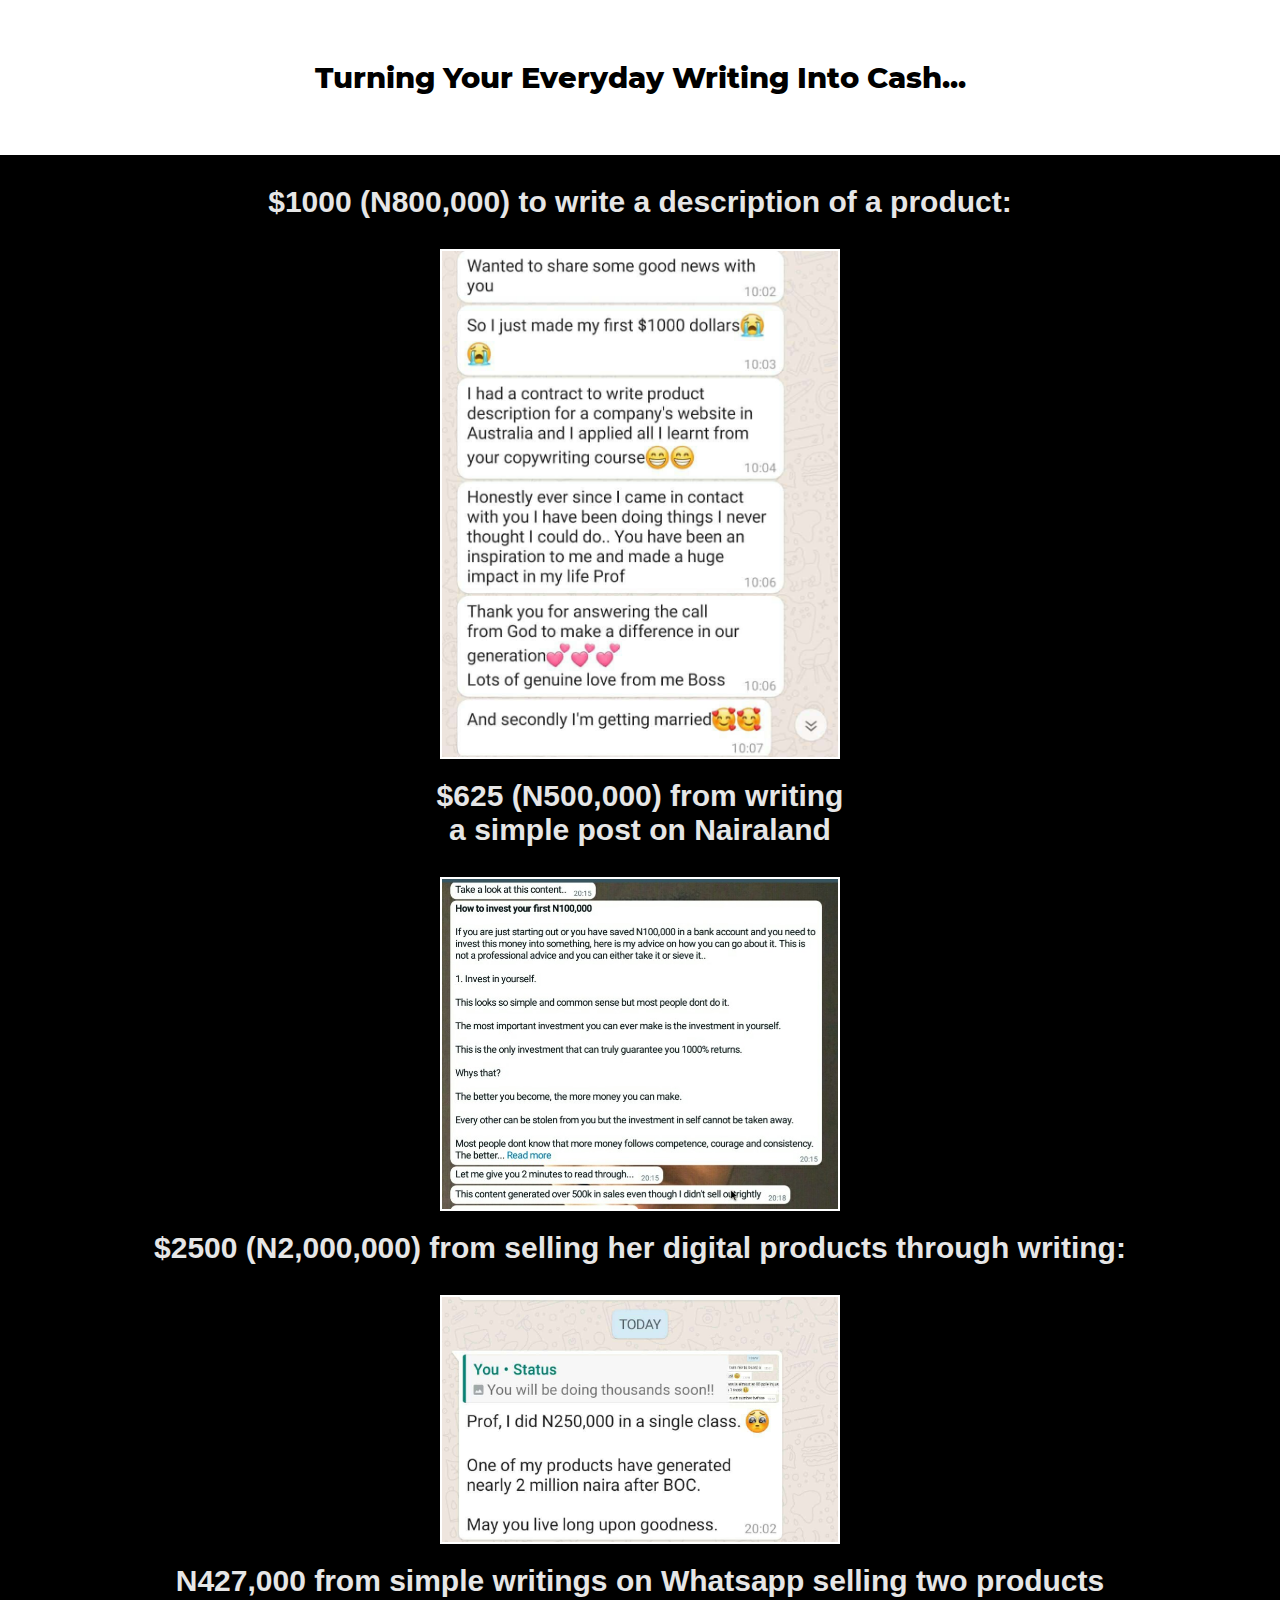
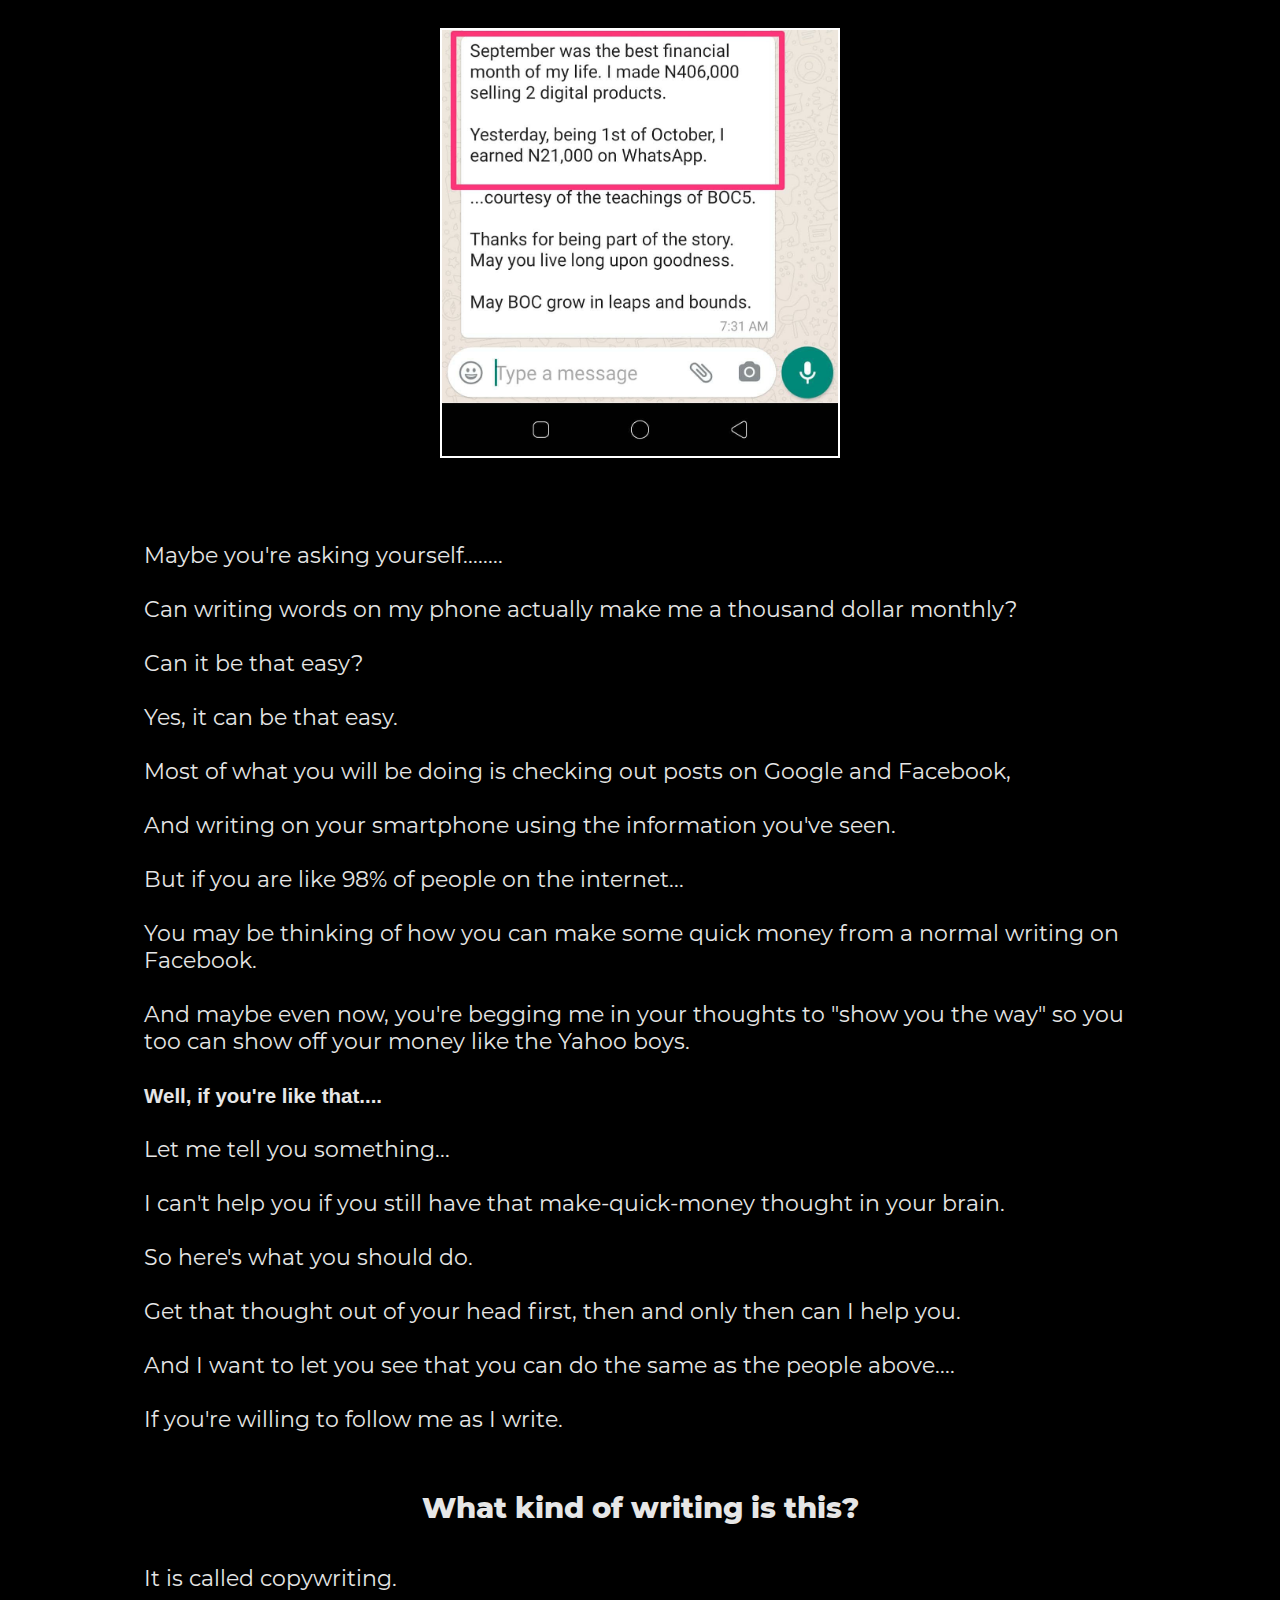
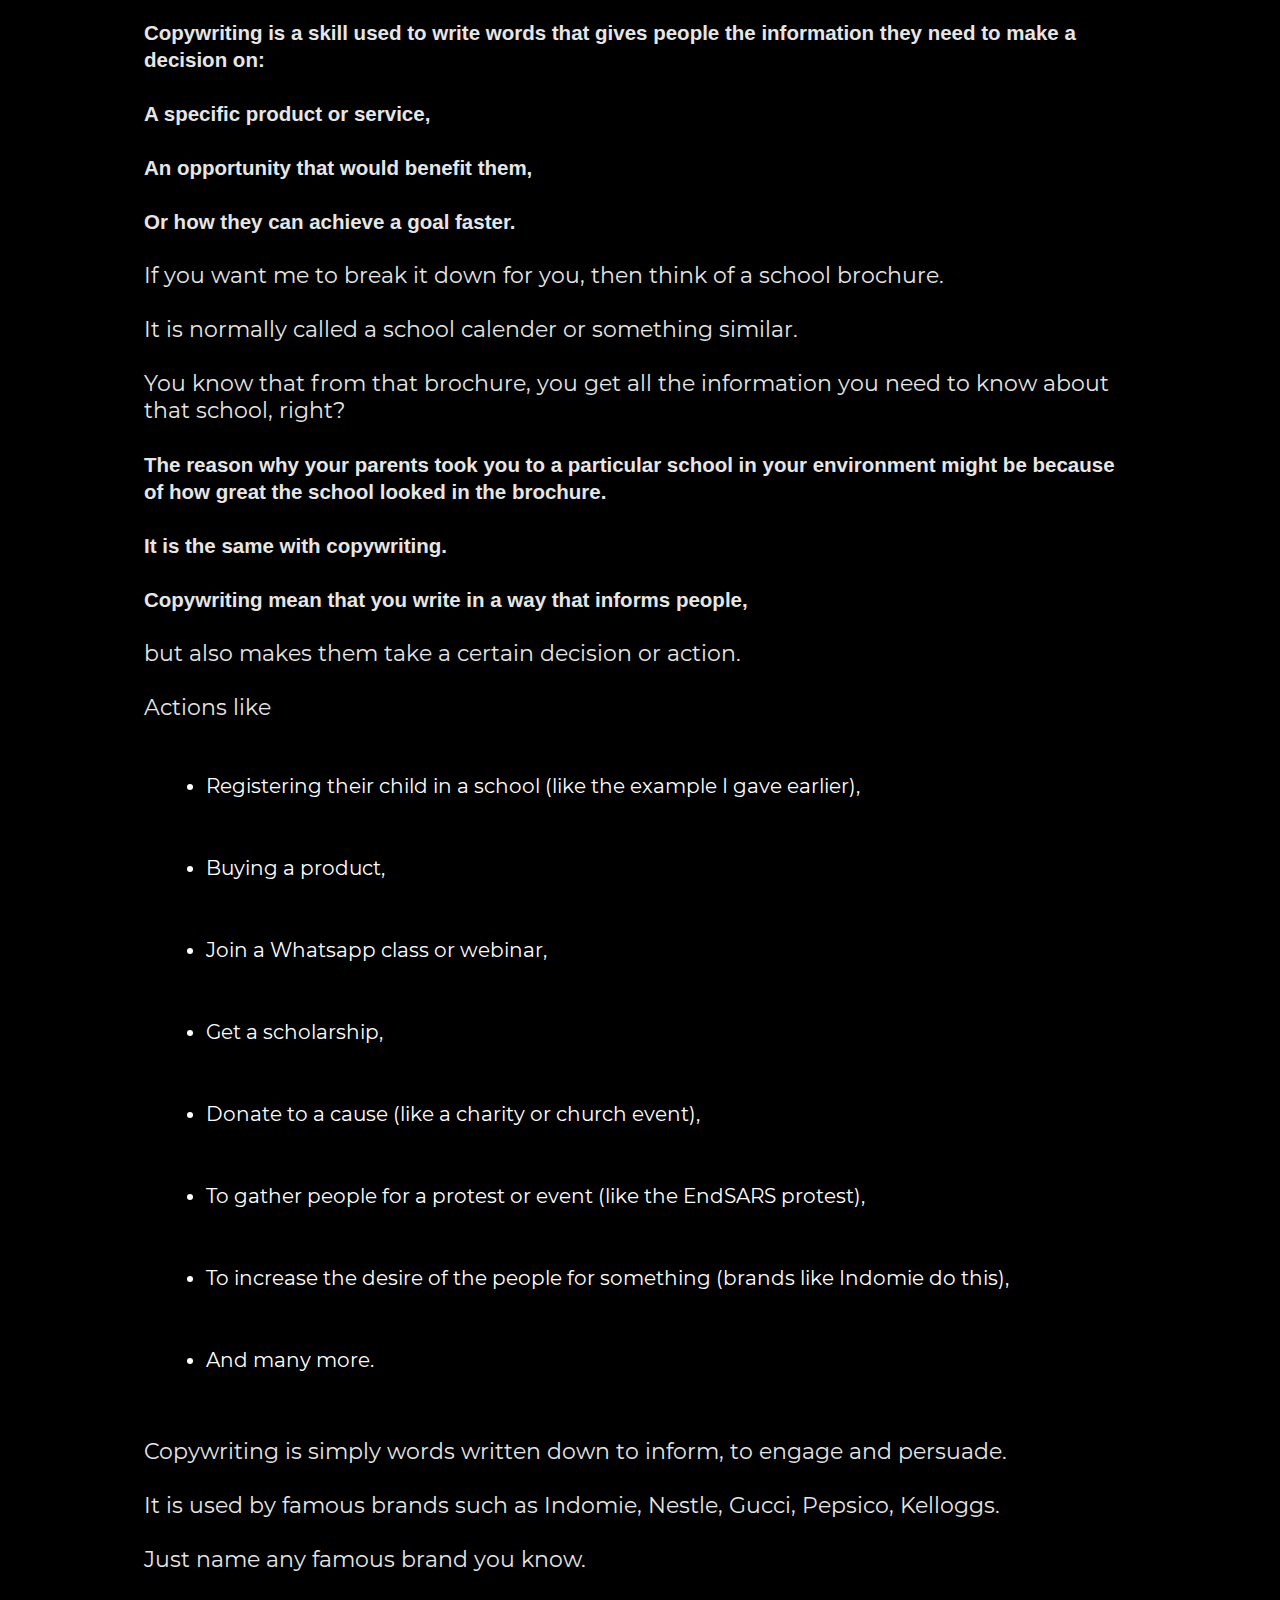
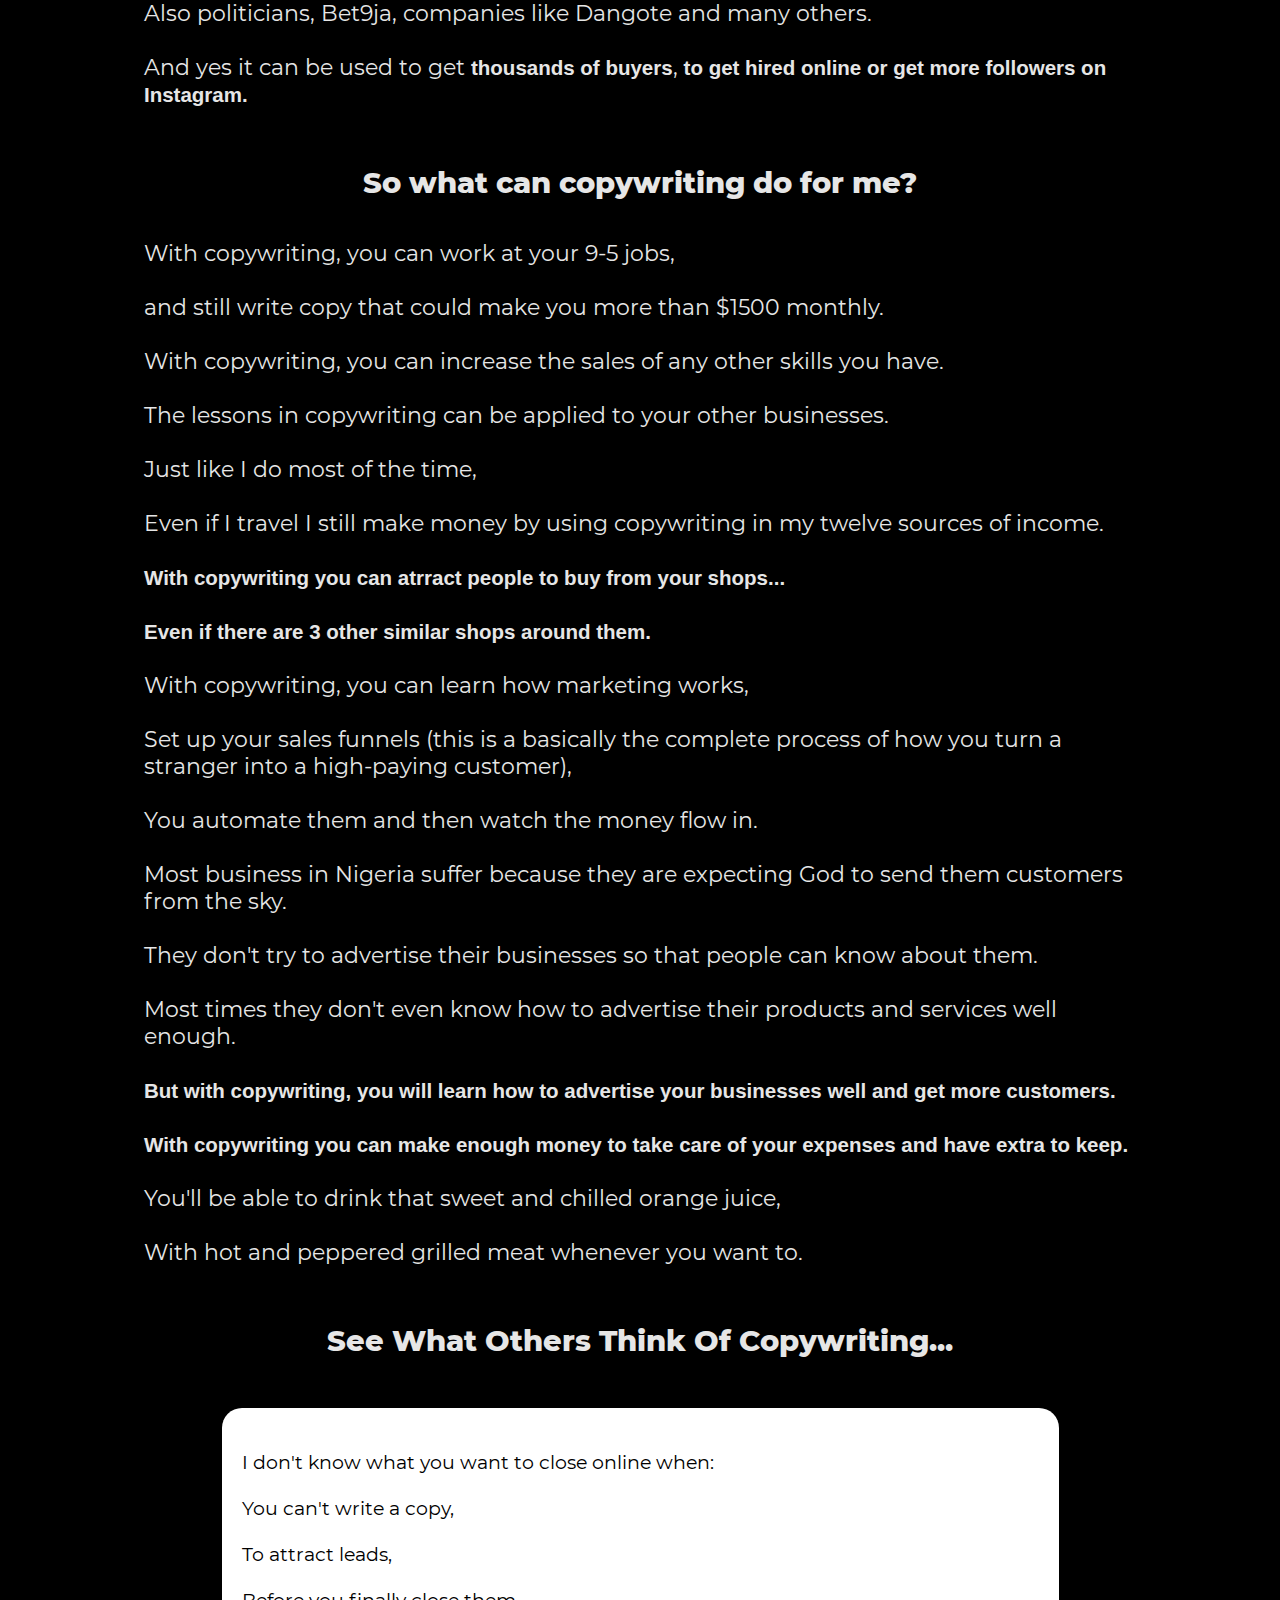
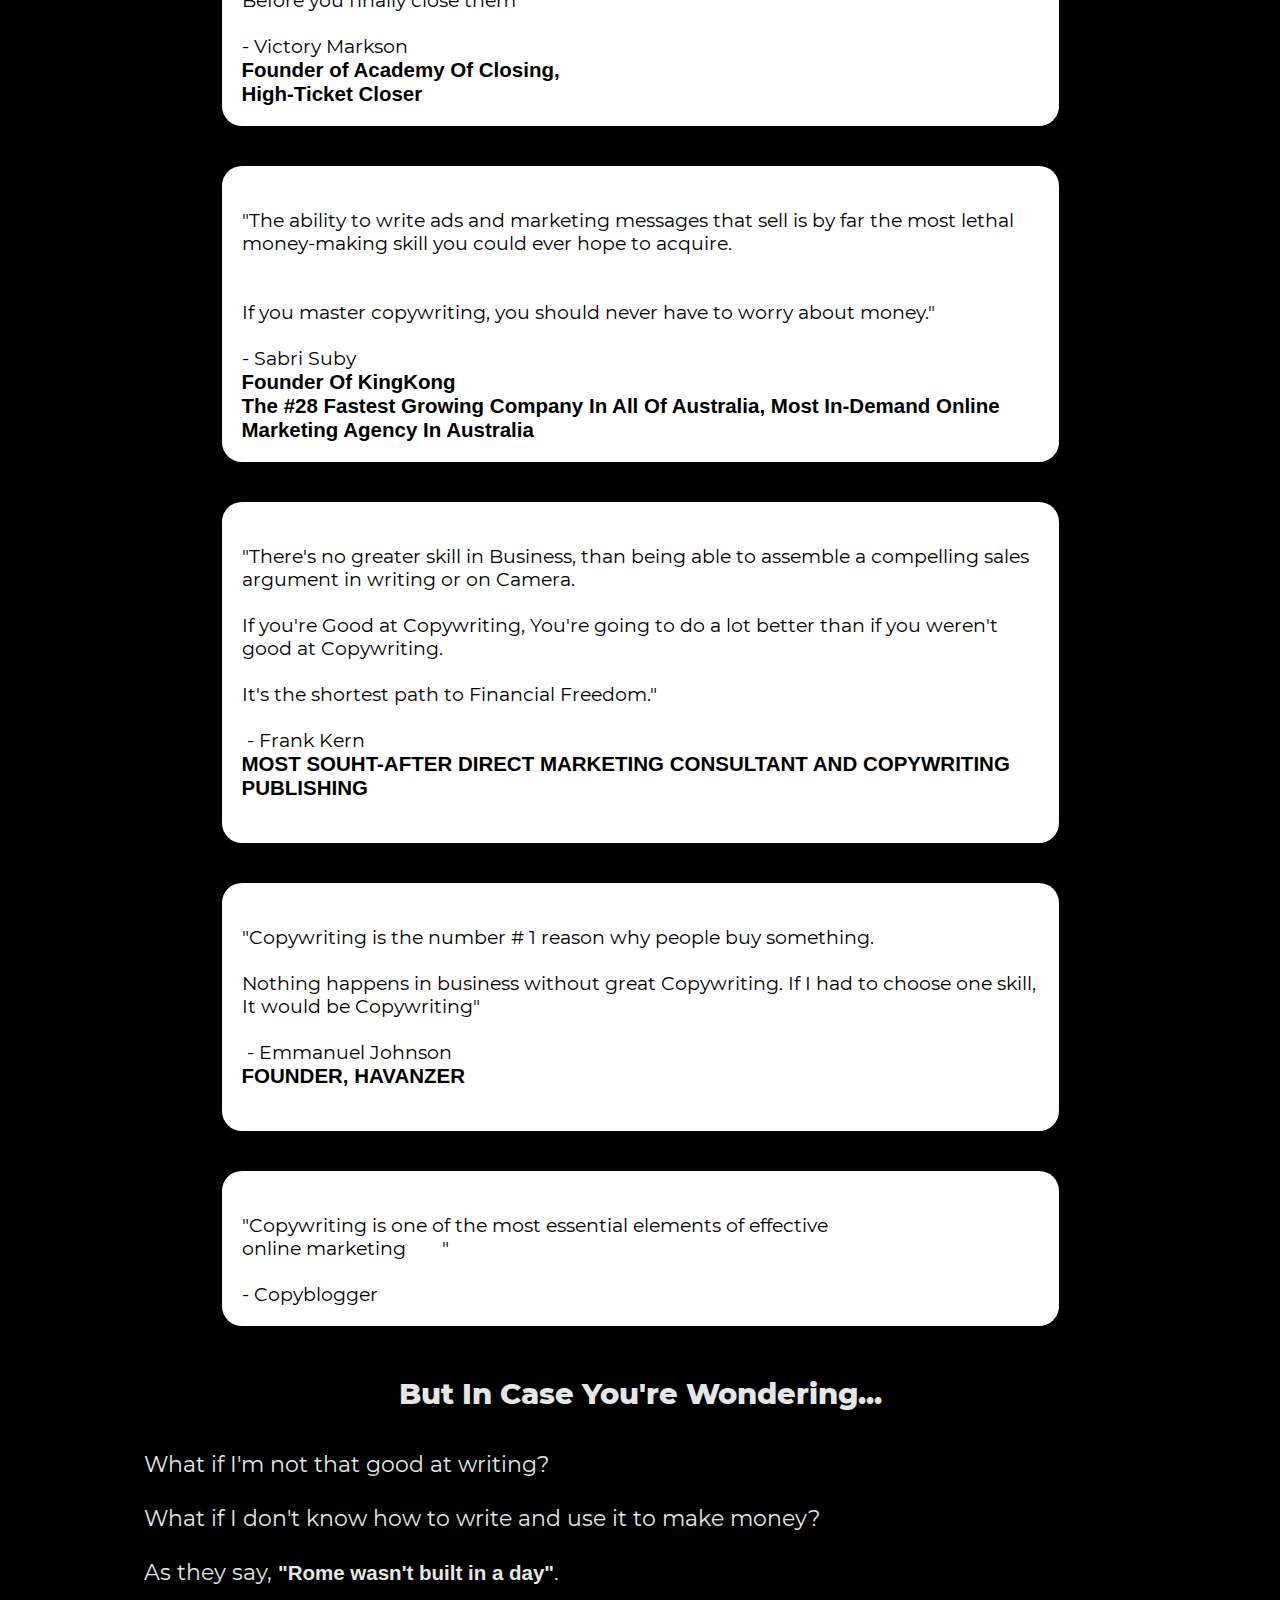
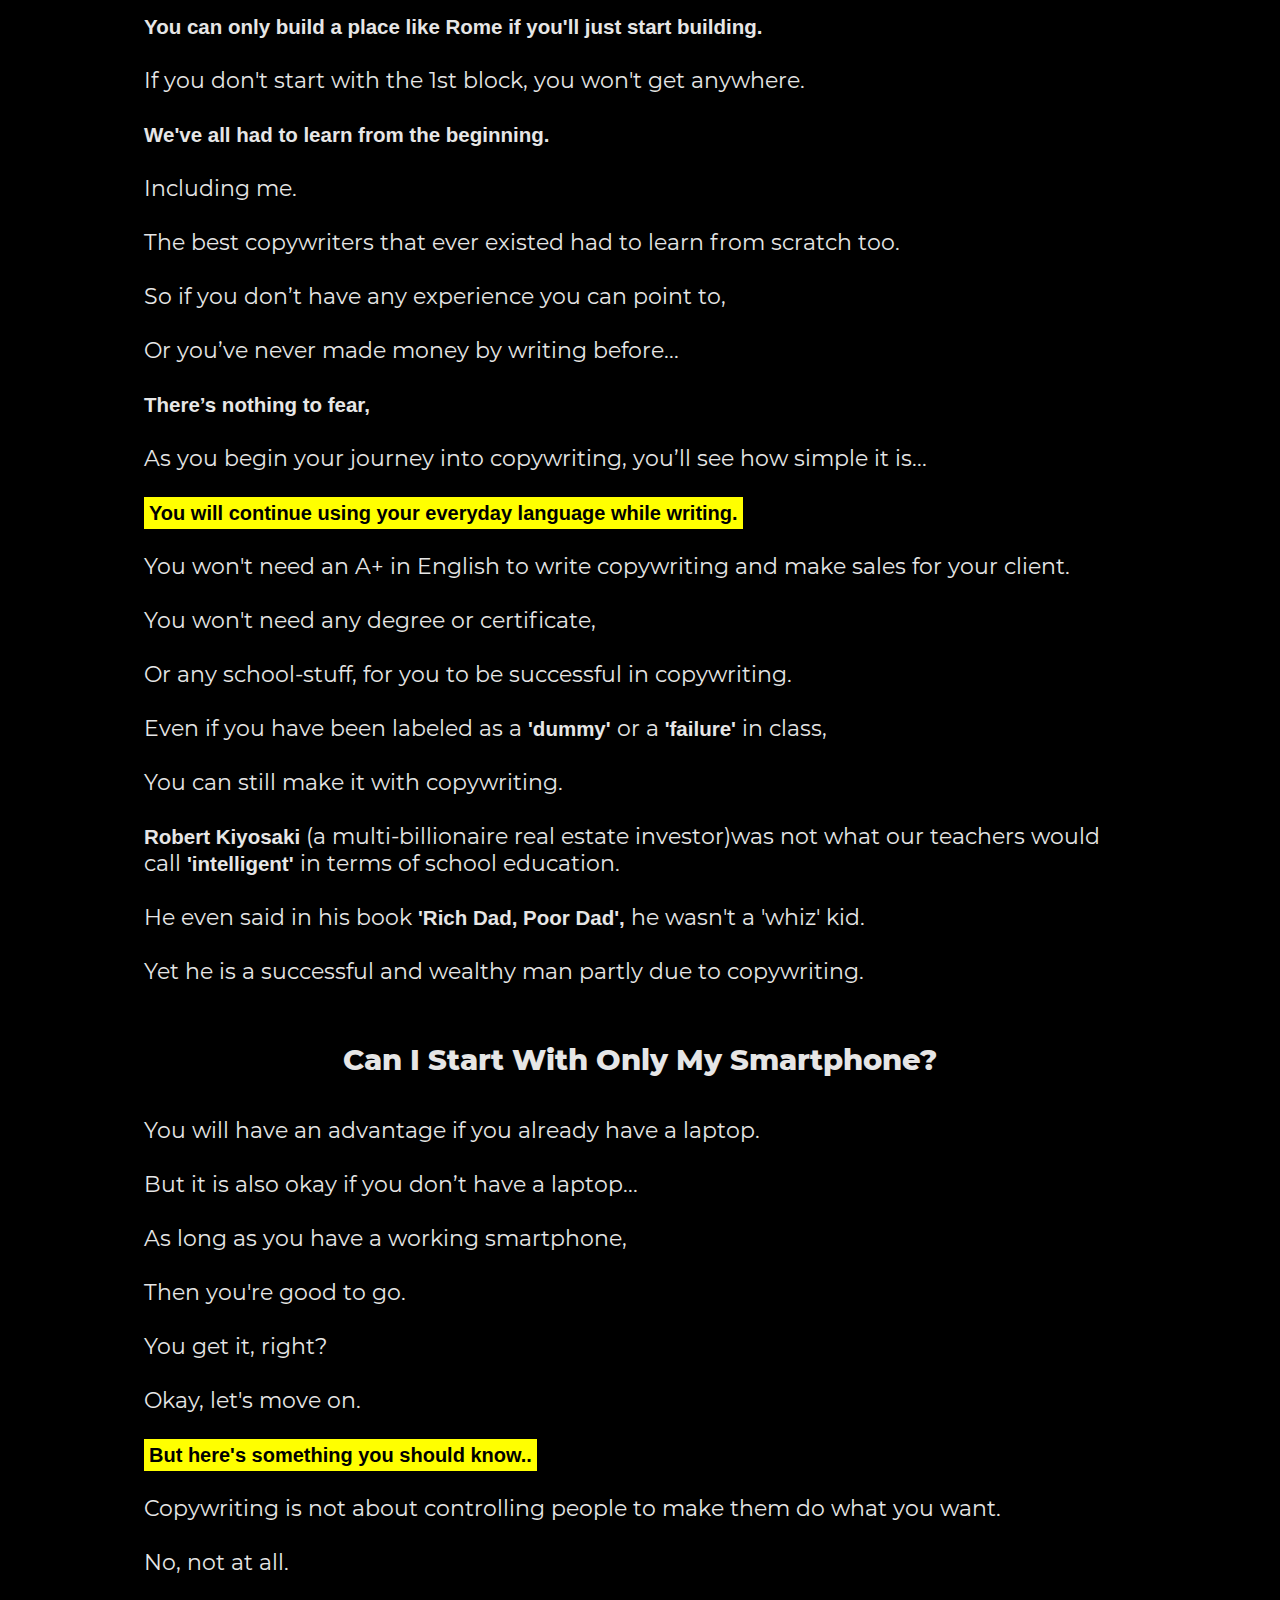
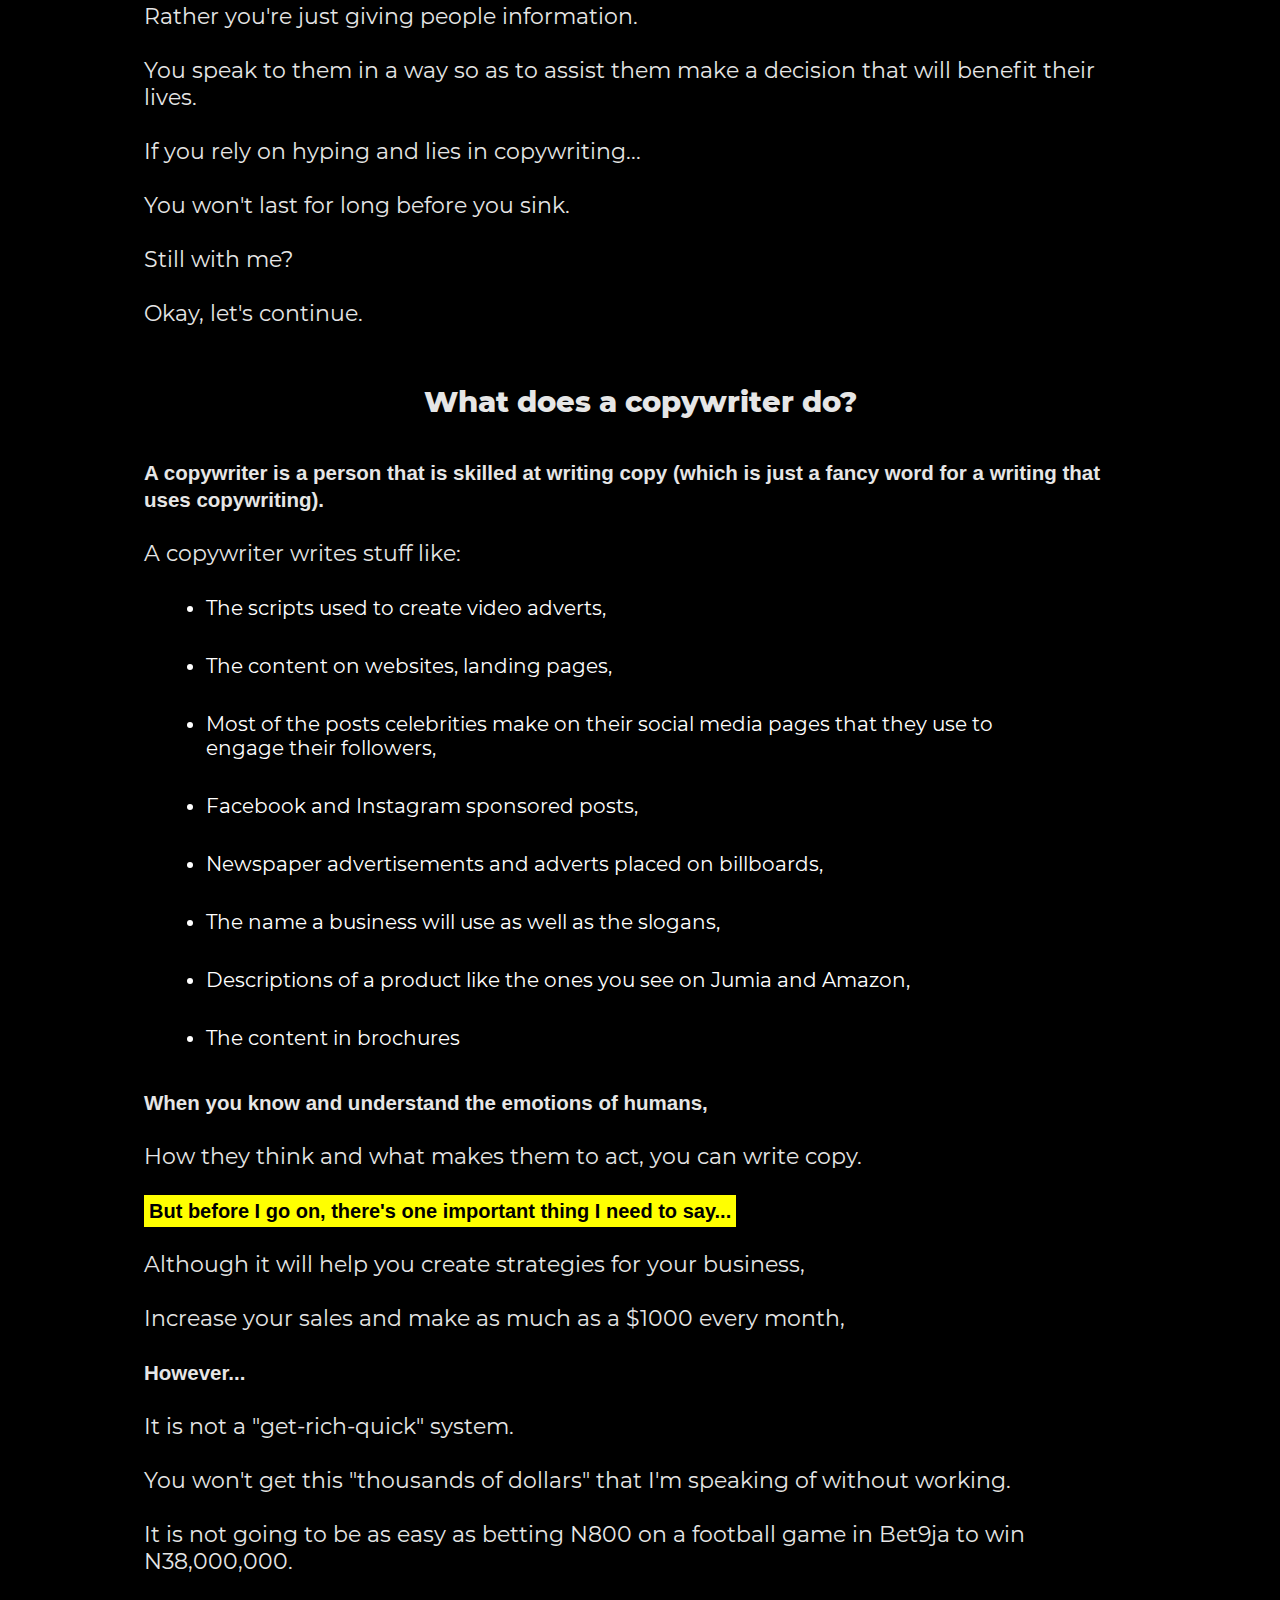
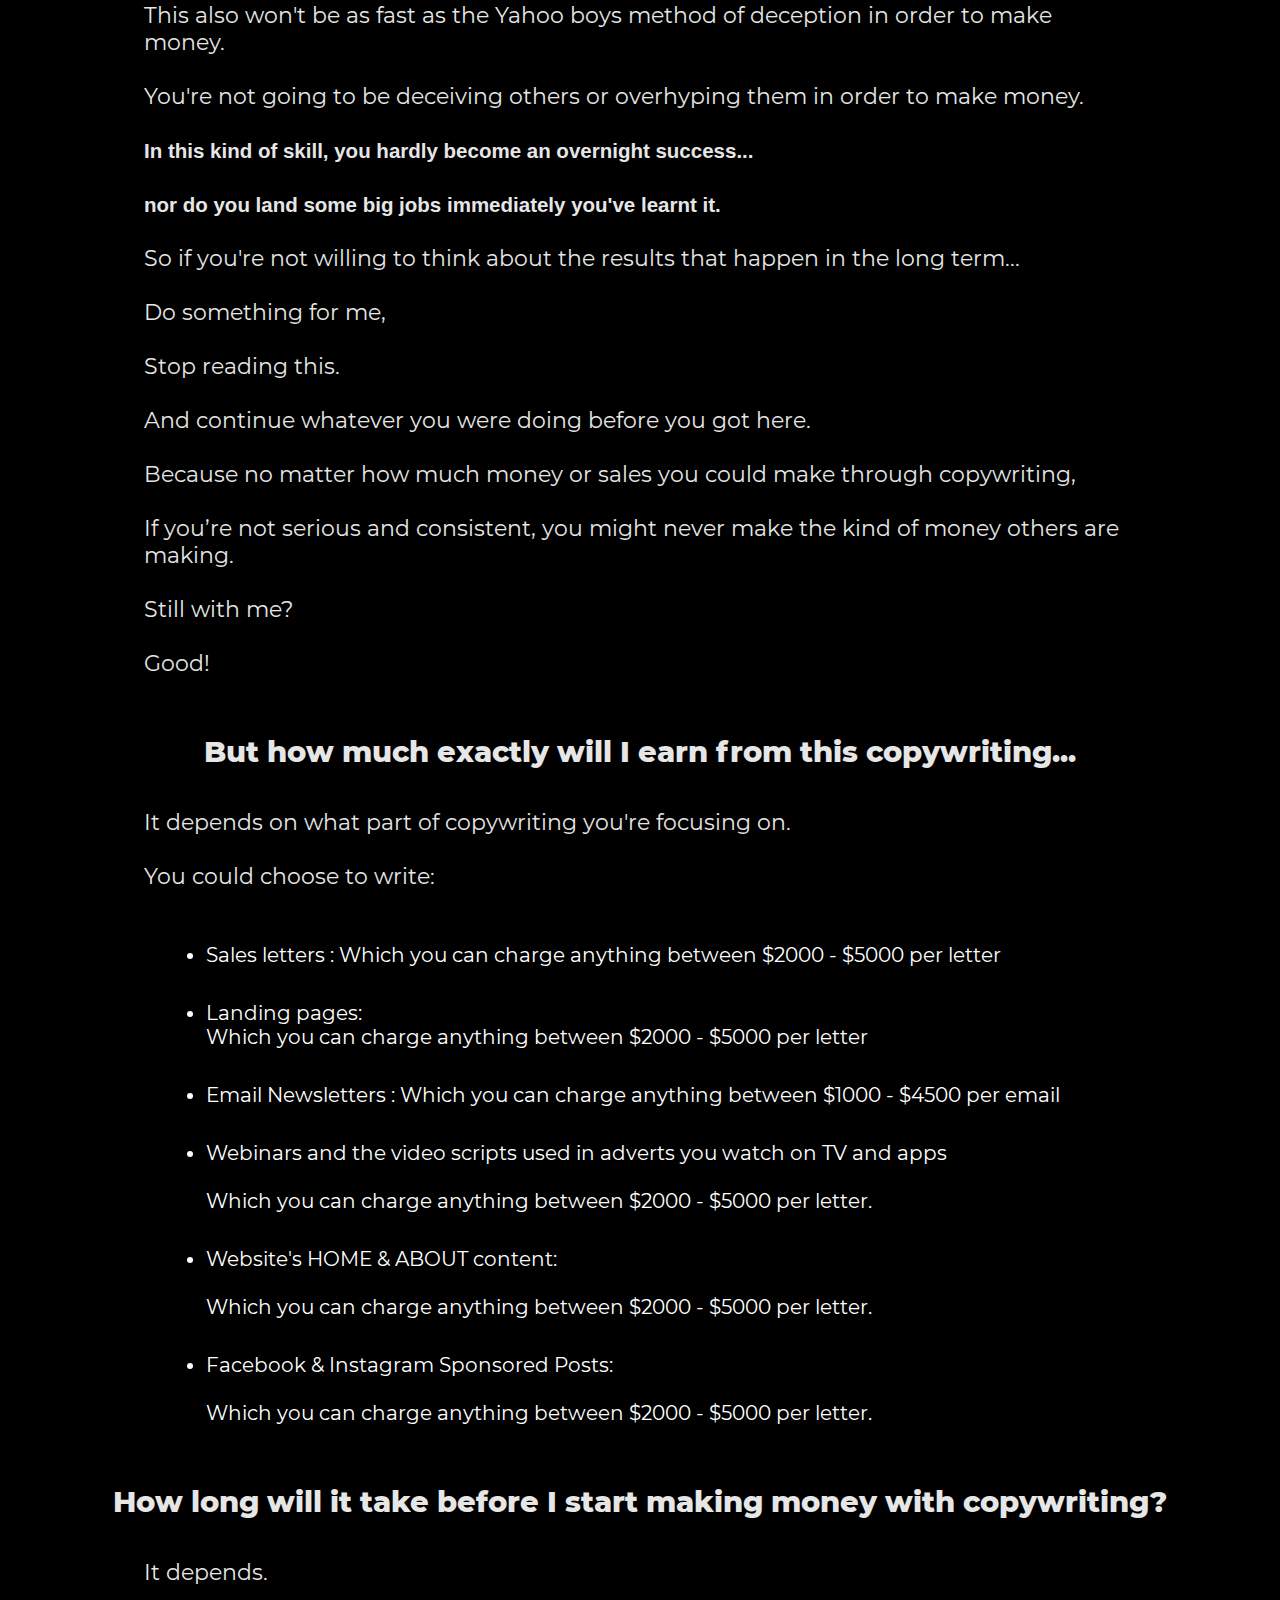
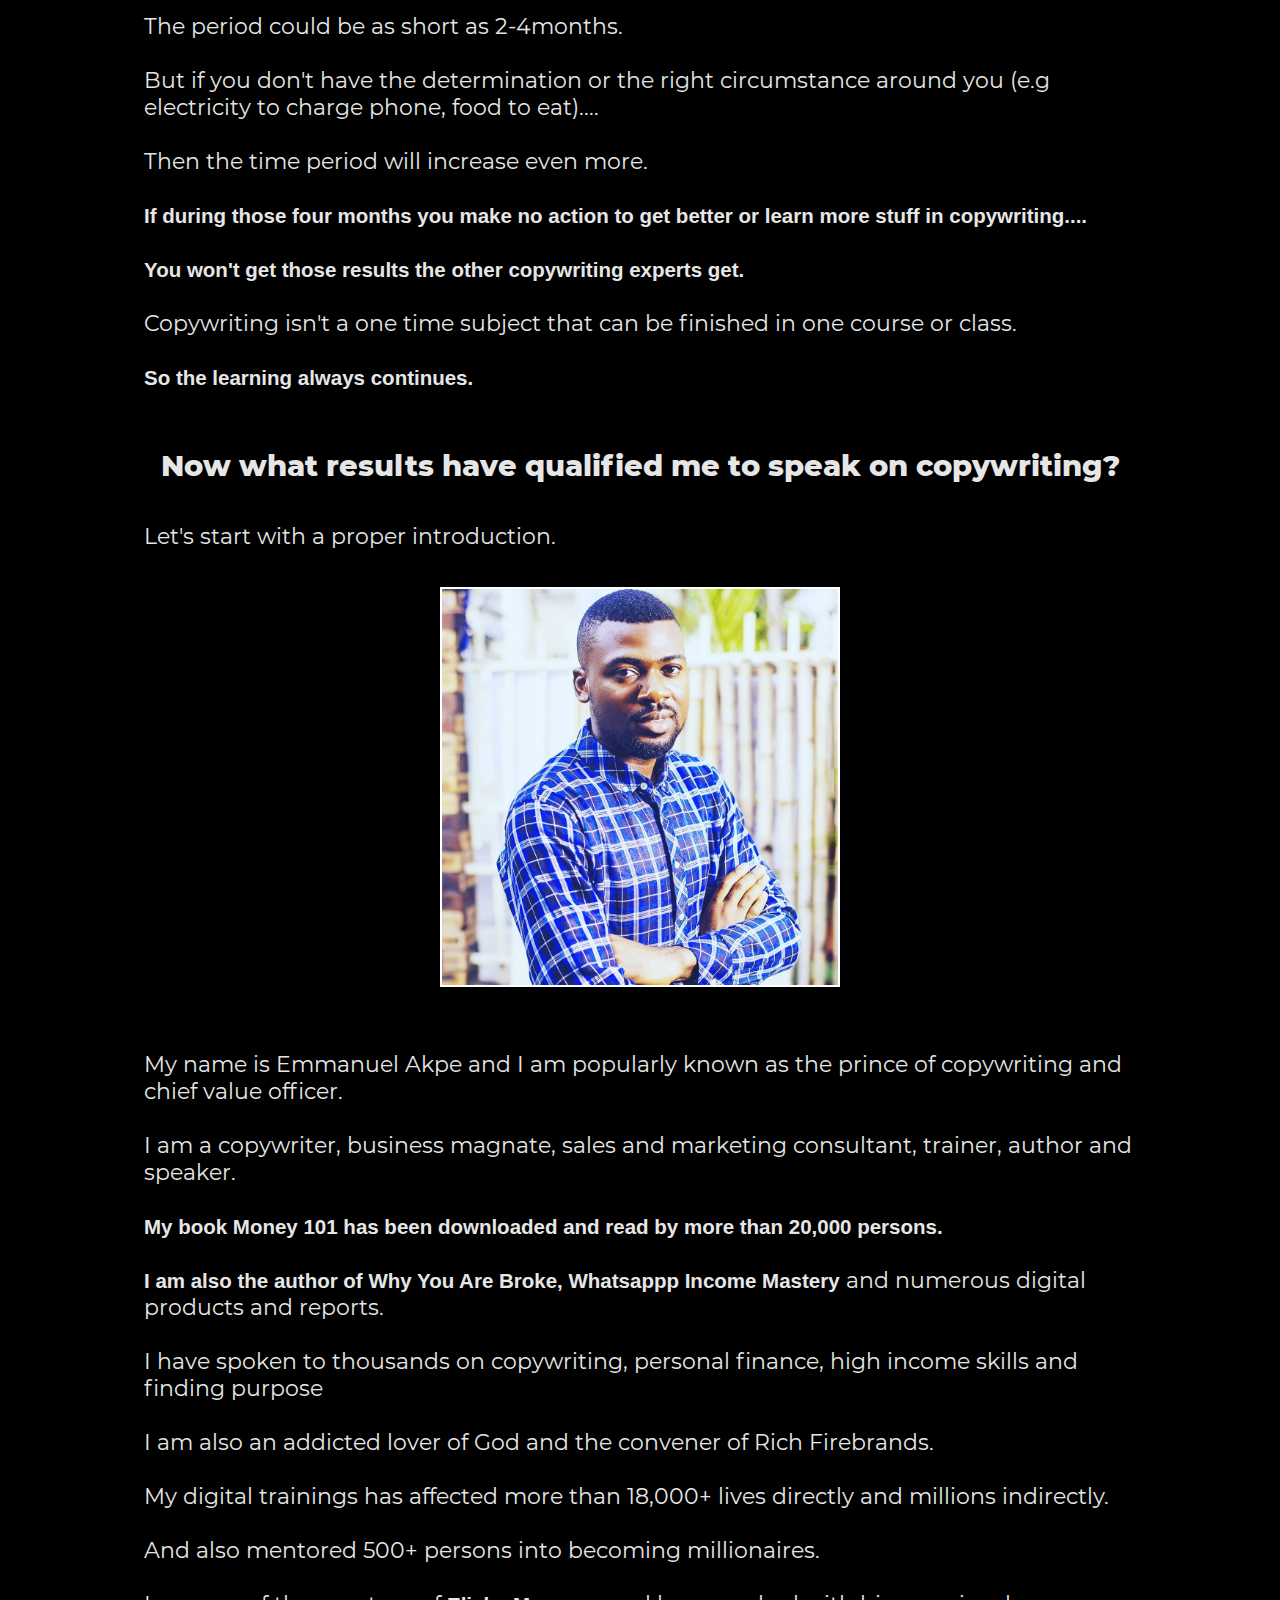
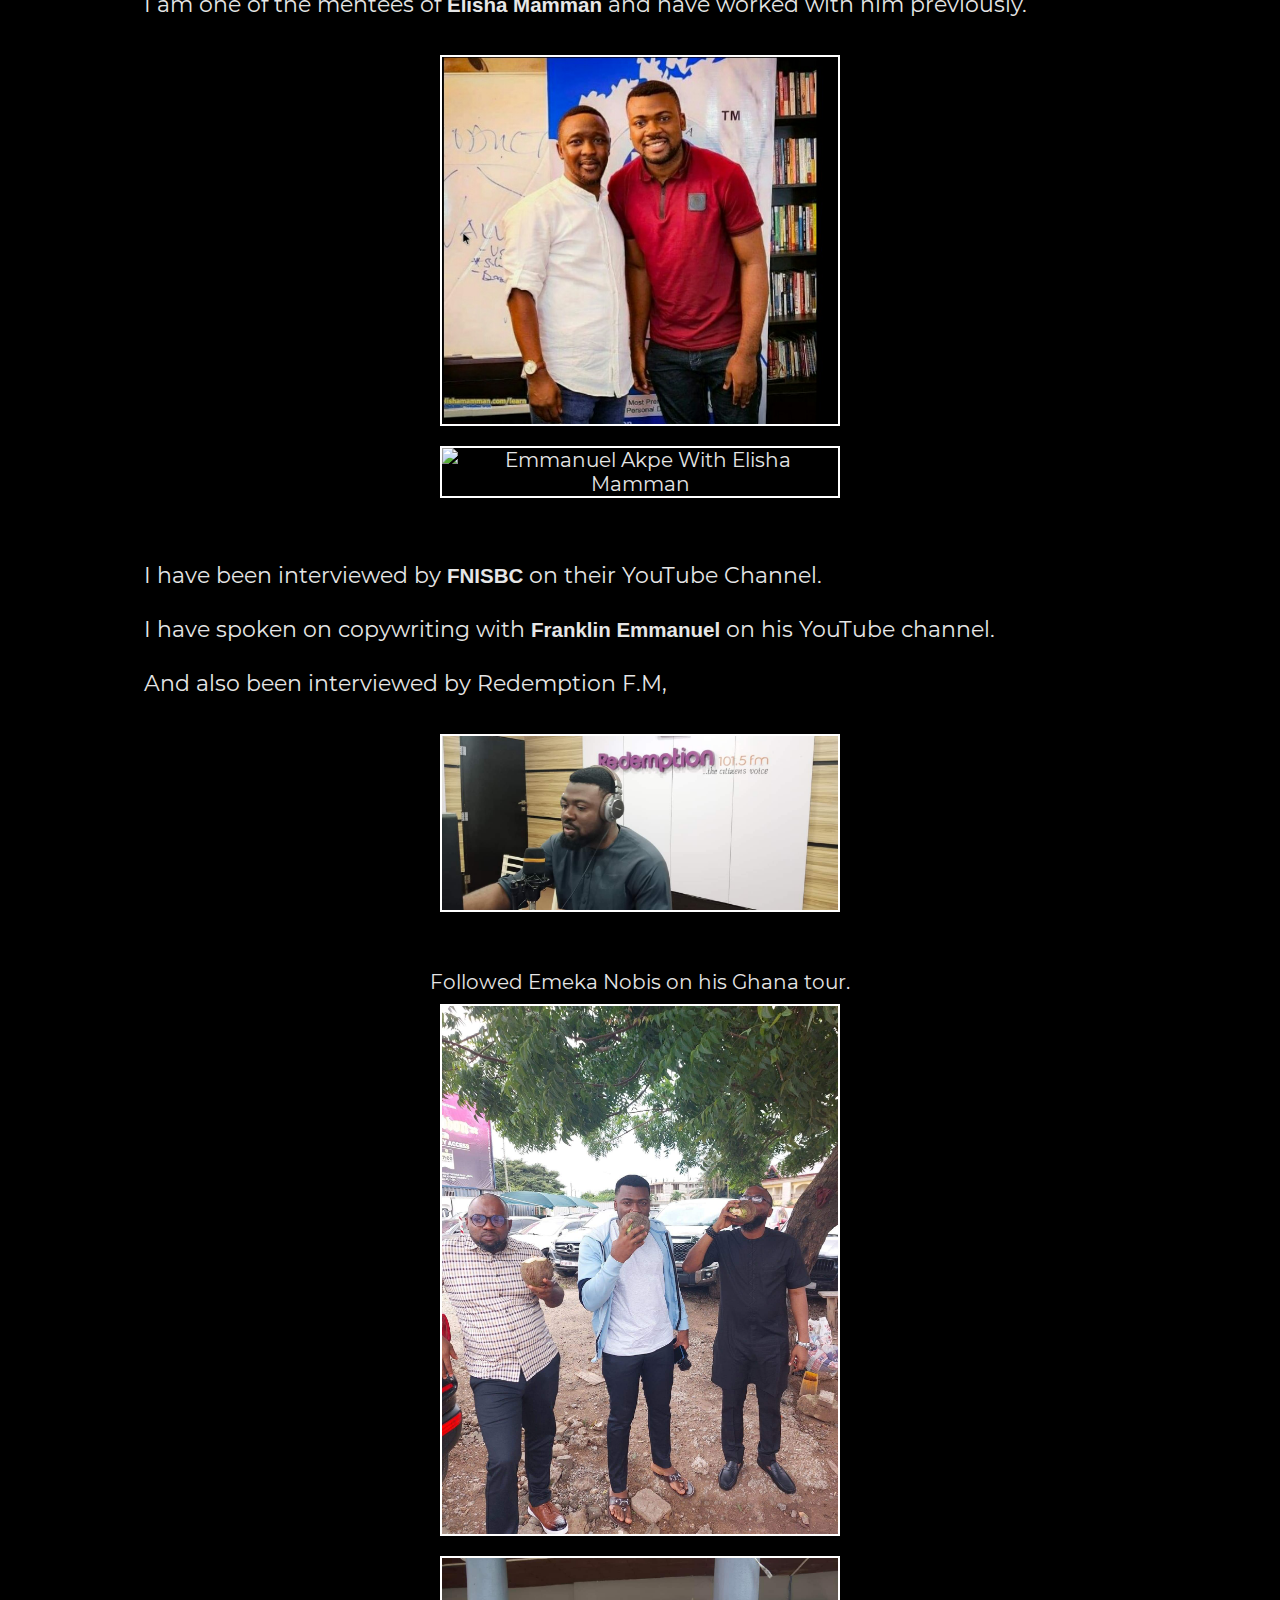
==== commit cb15006d: "Add files via upload" ====
--- a/index.html
+++ b/index.html
@@ -1,7 +1,8 @@
 <!DOCTYPE html>
 <html lang="en">
    <head>
-      <title>Imagine if you could make thousands of dollars monthly by simply writing words on your smartphone?</title>
+      <title>Hundreds Of Everyday Nigerians Are Spending Their Spare Time Writing In Their Home Clothes On Their Smartphone And Making A $1000 Every Month</title>
+  
     <meta name="description" content="she was paid $1000 (N800,000) to write a description of a product!" />
 
 		<meta name="keywords" content="copywriting, lead generation, BOC, bachelor of copywriting, Emmanuel Akpe, sophia oladapo" />
@@ -28,24 +29,24 @@
    </head>
    <body>
 <div class="space">
-<span class="center">Turning your everyday writing into cash...</span>
+<span class="center"><h2>Turning Your Everyday Writing Into Cash...</h2></span>
 </div>
     <section class="section-1">
 <span class="content">
-	<h1 class="red">$1000 (N800,000) to write a description of a product:</h1>
+		<h3 class="red">$1000 (N800,000) to write a description of a product:</h3>
 
 <img src="BOC-Testimonial1.jpg" alt="someone used this system to earn $1000">
 
 
-<h1 class="red"> $625 (N500,000) from writing<br> a simple post on Nairaland</h1>
+<h3 class="red"> $625 (N500,000) from writing<br> a simple post on Nairaland</h3>
 <img src="BOC-Testimonial-500k.jpg" alt="someone used this system to earn $546">
 	
 	
-<h1 class="red">$2500 (N2,000,000) from selling a product:</h1>
+<h3 class="red">$2500 (N2,000,000) from selling her digital products through writing:</h3>
 <img src="BOC-Testimonial4.jpg" alt="someone used this system to earn $2500">
 
 
-<h1 class="red">N427,000 from selling 2 digital product</h1> 
+<h3 class="red">N427,000 from simple writings on Whatsapp selling two products</h3> 
 <img src="BOC-Testimonial2.jpg" alt="someone used this system to earn $625">
 				
 </span>
@@ -55,7 +56,7 @@
 
 <p>Maybe you're asking yourself........
 
-Can simply writing words on my phone actually make me thousands of dollars monthly?
+Can writing words on my phone actually make me a thousand dollar monthly?
 
 Can it be that easy? 
 
@@ -106,11 +107,11 @@
 
 You know that from that brochure, you get all the information you need to know about that school, right?
 
-The reason why your parents took you to a particular school in your environment might be because of how great the school looked in the brochure.
+<b>The reason why your parents took you to a particular school in your environment might be because of how great the school looked in the brochure.
 
 It is the same with copywriting.
 
-Copywriting mean that you write in a way that informs people,
+Copywriting mean that you write in a way that informs people,</b>
 
 but also makes them take a certain decision or action.
 
@@ -193,15 +194,15 @@
 Before you finally close them
 
 - Victory Markson
-Founder of Academy Of Closing,
-High-Ticket Closer
+<b>Founder of Academy Of Closing,
+High-Ticket Closer</b>
 </div>
 
 <div class="box">
-The ability to write ads and marketing messages that sell is by far the most lethal money-making skill you could ever hope to acquire.
-
-
-If you master copywriting, you should never have to worry about money.
+"The ability to write ads and marketing messages that sell is by far the most lethal money-making skill you could ever hope to acquire.
+
+
+If you master copywriting, you should never have to worry about money."
 
 - Sabri Suby
 <b>Founder Of KingKong
@@ -209,7 +210,7 @@
 </div>
 
 <div class="box">
-There's no greater skill in Business, than being able to assemble a compelling sales argument in writing or on Camera. 
+"There's no greater skill in Business, than being able to assemble a compelling sales argument in writing or on Camera. 
 
 If you're Good at Copywriting, You're going to do a lot better than if you weren't good at Copywriting. 
 
@@ -230,8 +231,16 @@
 
 </div>
 
+
+<div class="box">
+"Copywriting is one of the most essential elements of effective
+online marketing	"
+
+- Copyblogger	
 </div>
 	
+</div>
+	
 	
 <h2>But In Case You're Wondering...</h2>
 
@@ -245,7 +254,7 @@
 
 If you don't start with the 1st block, you won't get anywhere.
 
-We've all had to learn from the beginning.
+<b>We've all had to learn from the beginning.</b>
 
 Including me.
 
@@ -303,7 +312,7 @@
 
 You speak to them in a way so as to assist them make a decision that will benefit their lives.
 
-If you keep on using hypes and lies in copywriting...
+If you rely on hyping and lies in copywriting...
 
 You won't last for long before you sink.
 
@@ -432,10 +441,21 @@
 <img src="Emmanuel-Akpe.jpg" alt="introduction: Emmanuel Akpe Photo">		
 </span>
 
-My name is Emmanuel Akpe, also known as the Prince Of Copywriting.
-
-<b>I am a copywriter with great results, that has affected the lives of 18,000+ people positively both directly and indirectly.
-</b>
+My name is Emmanuel Akpe and I am popularly known as the prince of copywriting and chief value officer.
+
+I am a copywriter, business magnate, sales and marketing consultant, trainer, author and speaker.
+
+<b>My book Money 101 has been downloaded and read by more than 20,000 persons. 
+
+I am also the author of Why You Are Broke, Whatsappp Income Mastery</b> and numerous digital products and reports. 
+
+I have spoken to thousands on copywriting, personal finance, high income skills and finding purpose
+
+I am also an addicted lover of God and the convener of Rich Firebrands.
+
+My digital trainings has affected more than 18,000+ lives directly and millions indirectly.
+
+And also mentored 500+ persons into becoming millionaires.
 
 I am one of the mentees of <b>Elisha Mamman</b> and have worked with him previously.
 
@@ -484,8 +504,6 @@
 <span class="center">
 <img src="Emma-Akpe-With-Others.jpg" alt="Emmanuel Akpe With Emeka Nobis">	
 </span>
-
-I have trained over 18,000+ people in copywriting and have also assisted 500+ persons in becoming millionaires.
 
 </p>
 
@@ -632,7 +650,7 @@
 
 <b id="red">Do you want to keep posting pictures of your products on your status and then no one buys?</b>
 
-I haven't had a day without credit alerts from sales of my digital products for two years now so I don't know how it feels.
+I haven't had a day without credit alerts from sales of my digital products - for <b>three years starting right from January 1st 2019</b> so I don't know how it feels.
 
 <b>Just imagine what impressive results you could gain like this one..</b>
 
@@ -651,45 +669,60 @@
 <p>Where rather than we catching the fishes for you, we teach you how to catch fish like we do.
 
 </p>
-<a href="https://emmanuelakpe.selar.co/m9qq?affiliate=bv75" class="button">JOIN NOW</a>
+<a href="https://emmanuelakpe.selar.co/m9qq?affiliate=bv75" class="button">YES I'M IN</a>
 
 
 <h2>Where you learn:</h2>
 
 <div class="list">
-<li>The Essentials Of Copywriting</li>
-
-<li>How To Use Copywriting In Your Business To Make Sales</li>
-
-<li>Mindset Changing Lessons To Increase Your Ability To Make Sales</li>
-
-<li>How To Create An Approved Upwork Account</li>
-
-<li>How To Use Copywriting As A Freelancer</li>
-
-<li>Specific Lessons On How You Can Use Copywriting On Fiverr And Upwork To Earn In Dollars</li>
-
-<li>How To Start Freelancing As A Copywriter</li>
-
-<li>How To Create Offers That Make People To Give You Their Money Without Delay</li>
-
-<li>How To Generate Massive Customers For Your Business</li>
-
-<li>How To Defeat "Your price is too expensive" Objection And Get The Job</li>
-
-<li>The Foundation You Need To Lay For Your Copy To Make Sales</li>
-
-<li>How To Create Content To Use On Question And Answer Platforms And For Freelancing Projects Within A Short Period Of Time</li>
-
-<li>How To Build Your Potential Buyers Into High-Paying Clients Who'll Keep Coming Back</li>
-
-<li>How You Can Gain Credibility And The Trust Of Your Customers Even If You're A Newbie</li>
-
-<li>How To Write Both Long And Short Copy For Your Business</li>
+
+<h2>Boxfull Of Copywriting Ingredients</h2>
+<li>The essentials of copywriting</li>
+<li>How to write both long and short copy for your business</li>
+<li>How to create hard-to-resist offers</li>
+<li>How to use copywriting in your business to make sales</li>
+<li>How to make your product worth the price in the eyes of your potential buyers</li>
+<li>Mindset changing lessons to increase your ability to make sales</li>
+
+And maybe you want to be a copywriter on freelance platforms,
+
+This next one will help you out. 
+
+<h2>Freelancing Toolkit</h2>
+The most money-making freelancing sites you can start with are Upwork, Fiverr and Freelancer.
+
+And I'm going to show you how to make money on those sites.
+
+<li>How to create an approved Upwork account</li>
+<li>How to create a Fiverr account</li>
+<li>How to use copywriting on Fiverr and Upwork to get great writing jobs</li>
+<li>Different payment options you could use on those freelancing sites to get your money</li>
+
+As a copywriter, one of the most importants you need to have are leads.
+
+Leads are potential clients that you have gained their basic contact details to grow them into real-paying customers.
+
+This next one will show you how to get leads.
+
+<h2>Lead Generation Box</h2>
+<li>The foundation you need for your copy to make sales</li>
+<li>How to write copy that gets people to buy a product/service with haste</li>
+<li>How to generate massive customers for your business</li>
+<li>How to defeat "your price is too expensive" objection</li>
+
+
+This next one will show you how to perform excellently once you have gotten a client.
+
+ <h2>On-The-Job Toolkit</h2>
+<li>How you can gain credibility and the trust of your customers even if you're a newbie</li>
+<li>How to create content to use on question and answer platforms and for freelancing projects within a short period of time</li>
+<li>How to build your potential buyers into high-paying clients who'll keep coming back</li>
 
 </div>
 <a href="https://emmanuelakpe.selar.co/m9qq?affiliate=bv75" class="button">YES I'M IN</a>
 
+<p></p>
+
 <h1 class="red">And there's more..</h1>
 
 <p><b>When you join us there at the college, you get FREE amazing bonuses and resources like:
@@ -699,8 +732,8 @@
 
 <div class="list">
 <h2>Bonus 1:</h2>
-
-<li>Access To A Huge Copywriting E-library Filled With Copywriting, Mind Development, Lead Generation And Advertising Ebooks.</li><li id="red">(Worth N800,000)</li>
+<li>Access To A Huge Copywriting E-library Filled With Copywriting, Mind Development, Lead Generation And Advertising Ebooks.</li>
+<li id="red">(Worth N800,000)</li>
 
 <h2>Bonus 2:</h2>
 <li>Websites You Can Use To Research More About Your Potential Buyer's Needs And Pain Points.
@@ -824,7 +857,7 @@
 
 Spent a lot of money and time of my life and literally passed through fire to get here...
 
-And if access to this college were free, then it would get devalued by men who don't know the great value of it.
+<b>And if access to this college were free, then it would get devalued by men who don't know the great value of it.</b>
 
 Which will just be a waste of my sacrifice.
 
@@ -846,9 +879,11 @@
 
 <b id="red">Think of it as your first investment to making your first million naira.</b>
 
-Think of the thousands of naira you have spent on transporting yourself last year,
-
-<b>Did you get more money from it?</b>
+Think of the thousands of naira you have spent on transporting yourself to different locations last year,
+
+<b>Did you make more money from it?</b>
+
+Hardly do you make your money back from the trip, right?
 
 Yet man must pay for their expenses.
 
@@ -874,7 +909,7 @@
 
 <h2>But...</h2>
 
-<p>But if you pay before <b>the 31st of November (BOC 28 resumption date)</b>, you'll get in there for a discount price of <b>4,000naira ($5)</b>.
+<p>But if you read to the end of this page</b>, you'll get in there for a discount price of <b>4,000naira ($5)</b>.
 
 If you are a lady, then this is the lowest you'll pay a makeup artist for a simple makeup.
 
@@ -884,53 +919,59 @@
 
 No it won't.
 
-The 28th edition of BOC will begin 31st November.
-
-Click the button below to join us now.
+The 29th edition of BOC will begin from 28th December.
+
+So click the button below to join us now.
 
 <a href="https://emmanuelakpe.selar.co/m9qq?affiliate=bv75" class="button">YES I'M IN</a>
 
 After you click the button, you'll be redirected to where you can make payment.
 
-Use of the coupon code "<b>Prof</b>", so your price will be.</b>
-
-Next, you'll be added to the group until the classes begins.
+Thereafter, you'll be added to the group until the classes begins.
+
 
 </p>
 
 <h1 class="red">Again, here's what you'll get in this college</h1>
 
 <div class="list">
-<li>The Essentials Of Copywriting</li>
-
-<li>How To Use Copywriting</li>
-
-<li>Mindset Changing Lessons To Increase Your Ability To Make Sales</li>
-
-<li>How To Create An Approved Upwork Account</li>
-
-<li>How To Use Copywriting As A Freelancer</li>
-
-<li>Specific Lessons On How You Can Use Copywriting On Fiverr And Upwork To Earn In Dollars</li>
-
-<li>How To Create Offers That Make People To Give You Their Money Without Delay</li>
-
-<li>How To Generate Massive Leads For Your Business</li>
-
-<li>How To Defeat "Your price is too expensive" Objection And Close The Deal</li>
-
-<li>The Foundation You Need To Lay For Your Copy To Make Sales</li>
-
-<li>How To Create Content To Use On Question And Answer Platforms And For Freelancing Projects Within A Short Period Of Time</li>
-
-<li>How To Build Your Leads Into High-Paying Clients</li>
-
-<li>How You Can Gain Credibility And The Trust Of Your Customers Even If You're A Newbie</li>
-
-<li>How To Write Both Long And Short Copy For Your Business</li>
-
-<li>How To Start Freelancing As A Copywriter</li>
+
+<h2>Boxfull Of Copywriting Ingredients</h2>
+<li>The essentials of copywriting</li>
+<li>How to write both long and short copy for your business</li>
+<li>How to create hard-to-resist offers</li>
+<li>How to use copywriting in your business to make sales</li>
+<li>How to make your product worth the price in the eyes of your potential buyers</li>
+<li>Mindset changing lessons to increase your ability to make sales</li>
+
+And maybe you want to be a copywriter on freelance platforms,
+
+This next one will help you out. 
+
+<h2>Freelancing Toolkit</h2>
+The most money-making freelancing sites you can start with are Upwork, Fiverr and Freelancer.
+
+And I'm going to show you how to make money on those sites.
+
+<li>How to create an approved Upwork account</li>
+<li>How to create a Fiverr account</li>
+<li>How to use copywriting on Fiverr and Upwork to get great writing jobs</li>
+<li>Different payment options you could use on those freelancing sites to get your money</li>
+
+<h2>Lead Generation Box</h2>
+<li>The foundation you need for your copy to make sales</li>
+<li>How to write copy that gets people to buy a product/service with haste</li>
+<li>How to generate massive customers for your business</li>
+<li>How to defeat "your price is too expensive" objection</li>
+
+<h2>On-The-Job Toolkit</h2>
+<li>How you can gain credibility and the trust of your customers even if you're a newbie</li>
+<li>How to create content to use on question and answer platforms and for freelancing projects within a short period of time</li>
+<li>How to build your potential buyers into high-paying clients who'll keep coming back</li>
+
 </div>
+
+<p></p>
 
 <h1 class="red">And there's more..</h1>
 <p><b>When you join us there at the college, you get FREE amazing bonuses and resources like:</b>
@@ -972,11 +1013,15 @@
 <br>	
 
 <h2>Which is better?</h2>
-<p>That you continue been broke and with no skill to earn money or...
-
-You get a skill that helps you sell your products/services and start making your share of the dollars.
-
-We have started our 28th edition and classes will begin this November.
+<p>That you continue having low sales and to make matters worse...
+
+Having no skill/side hustle to earn money.
+
+<b>OR</b>
+
+You get a skill that helps you sell products/services and start making your share of the dollars.
+
+The 29th edition of BOC will begin from 28th December.
 
 Click the button below to join us now.
 
@@ -987,17 +1032,18 @@
 
 <p>
 <b class="h1">PS:</b>
+
 Woow, you finished reading such a long landing page.
 
 You are an awesome reader with great potential.
 
 If you could just learn copywriting at BOC, you'll be able to fine-tune that skill.
 
-It's because of you that I am going to repeat my secret.
+It's because of you that I am going to reveal my secret.
 
 If you make use of the coupon code "<b>Prof</b>" when you want to make your payment, you'll immediately get a <b>20% reduction in your payment.</b>
 
-That way you'll only have to invest N4000 to join the class.
+<b>That way you'll only have to invest N4000 to join the class.</b>
 	
 Once again, click the button below.
 
--- a/boc.css
+++ b/boc.css
@@ -207,7 +207,18 @@
 	justify-content: center;
 	text-align: center;
 }    
-   	
+ 
+ 
+ .center h2{
+ 	color: black;
+ }
+ 
+ .content h3.red{
+ 	font-family: var(--fontb);
+ 	
+ } 
+ 
+  	
   .h1{
   	color: red;
   	margin: none;
@@ -270,8 +281,7 @@
   
   .list{
   	width: 100%;
-  	text-align: center;
-  	font-family: var(--fontb);
+  	font-size: 20px;
    	color: black;
    	white-space: pre-wrap;
    	background: white;
@@ -280,11 +290,9 @@
   }
   
   .list li{
-  	font-family: var(--fontb);
+  	font-family: var(--font);
   	color: black;
-  	text-align: center;
-  	list-style: none;
-  	margin: 5px 0;
+  	margin: 0;
   	font-size: 20px;
   }
   
@@ -412,7 +420,7 @@
   }
   
   
- li{
+.list, .list li{
  	font-size: 18px;
  } 
  
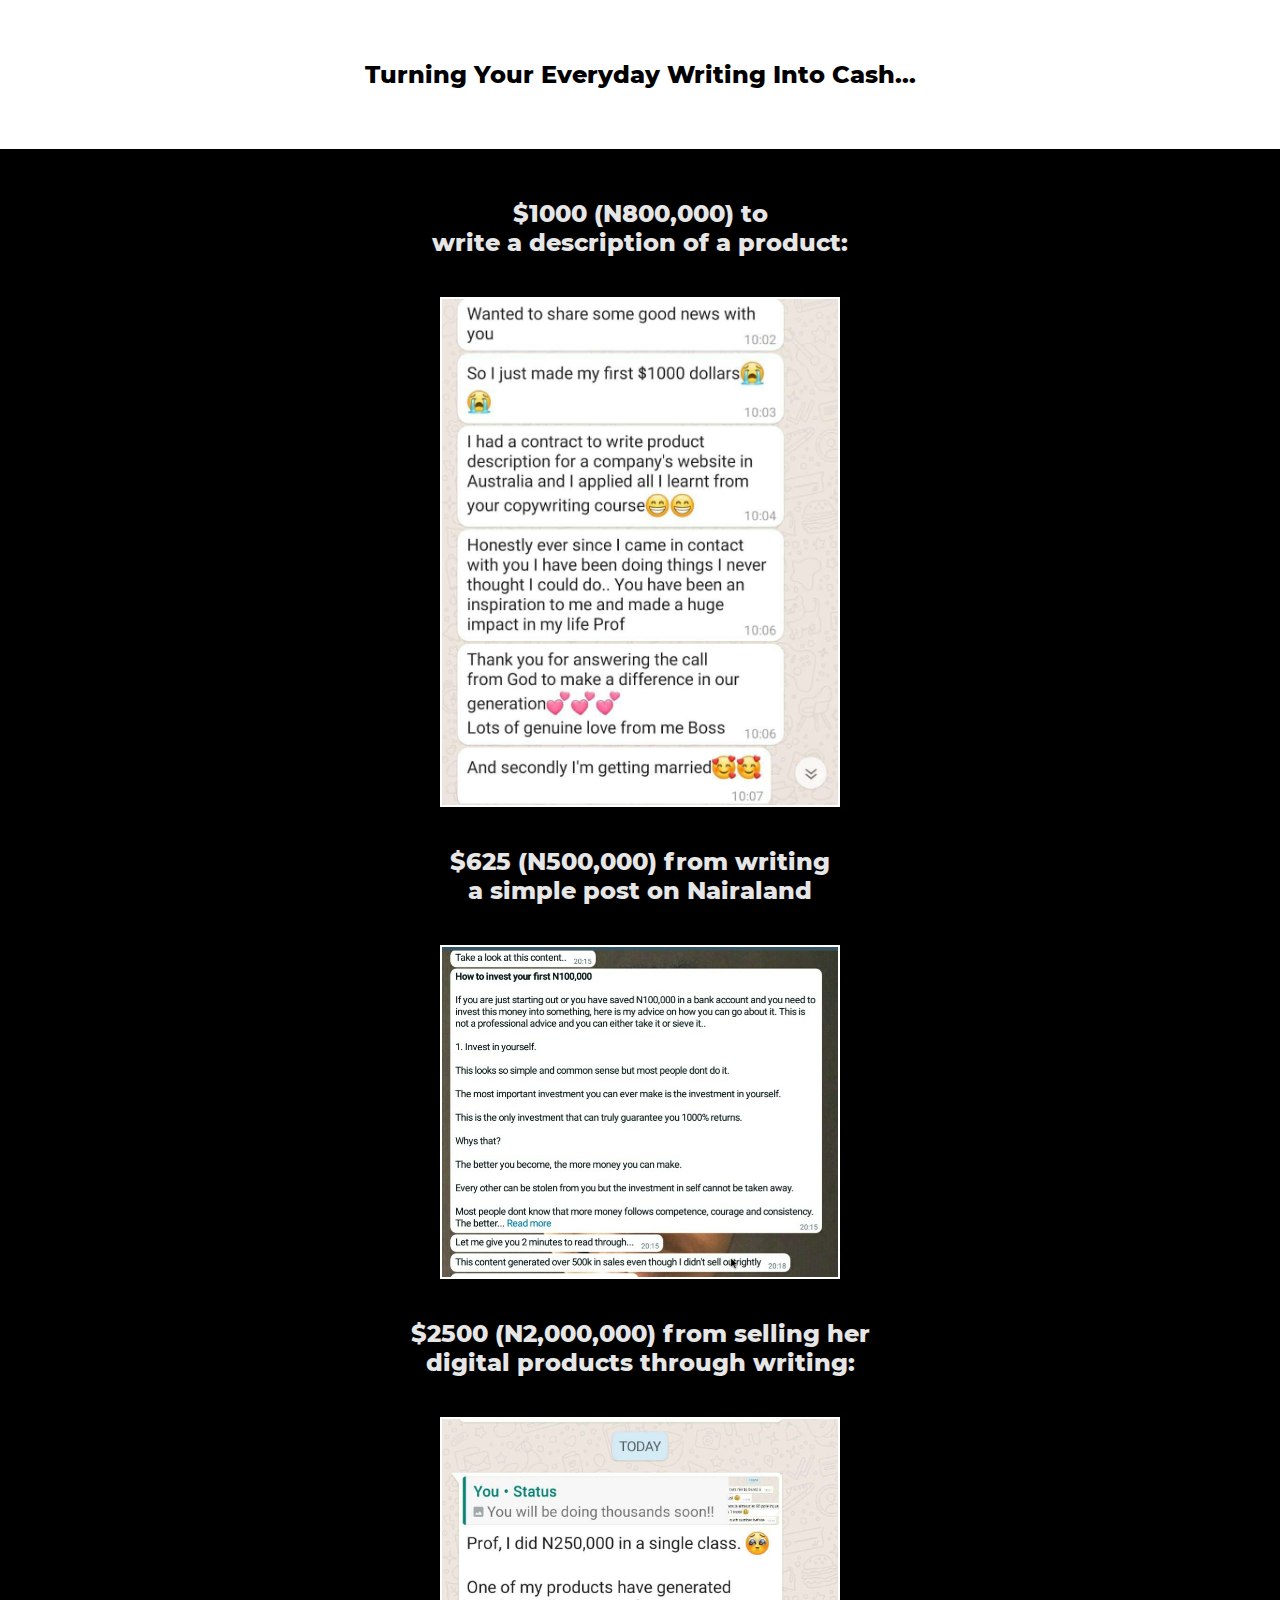
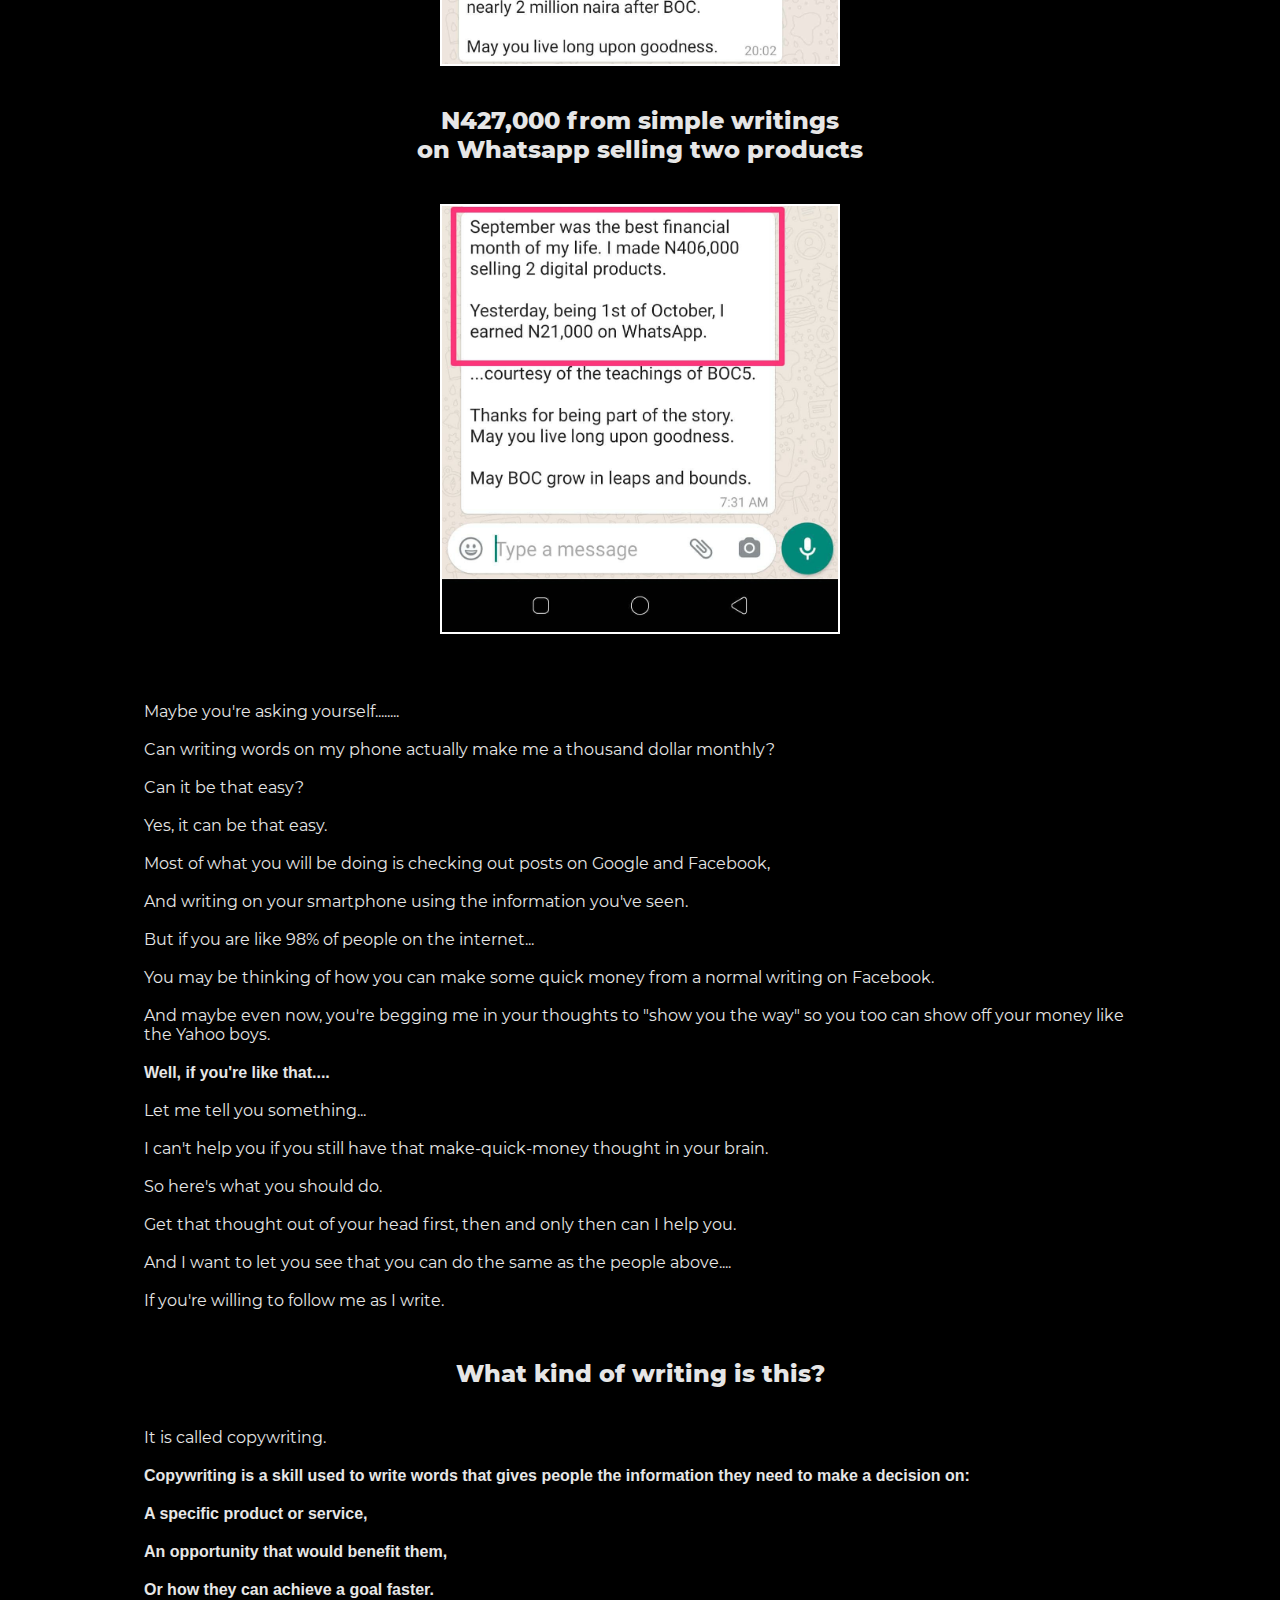
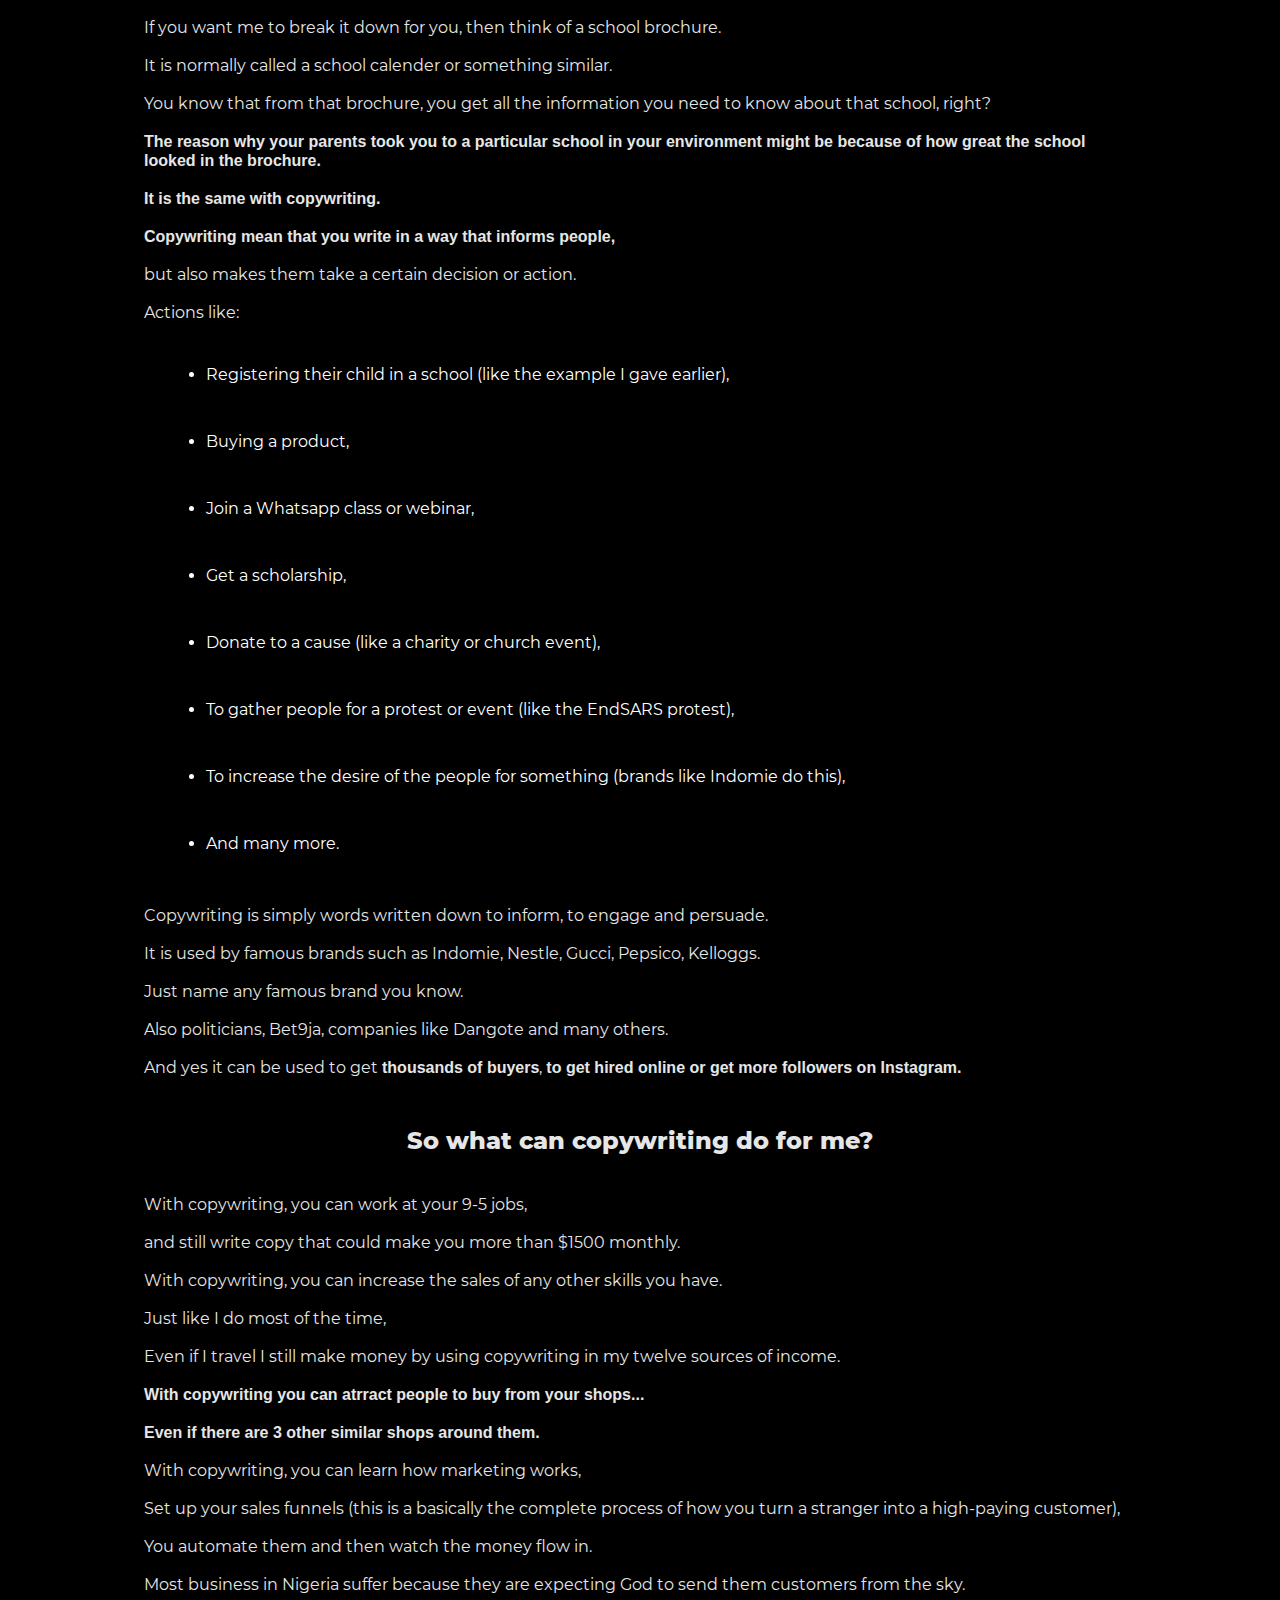
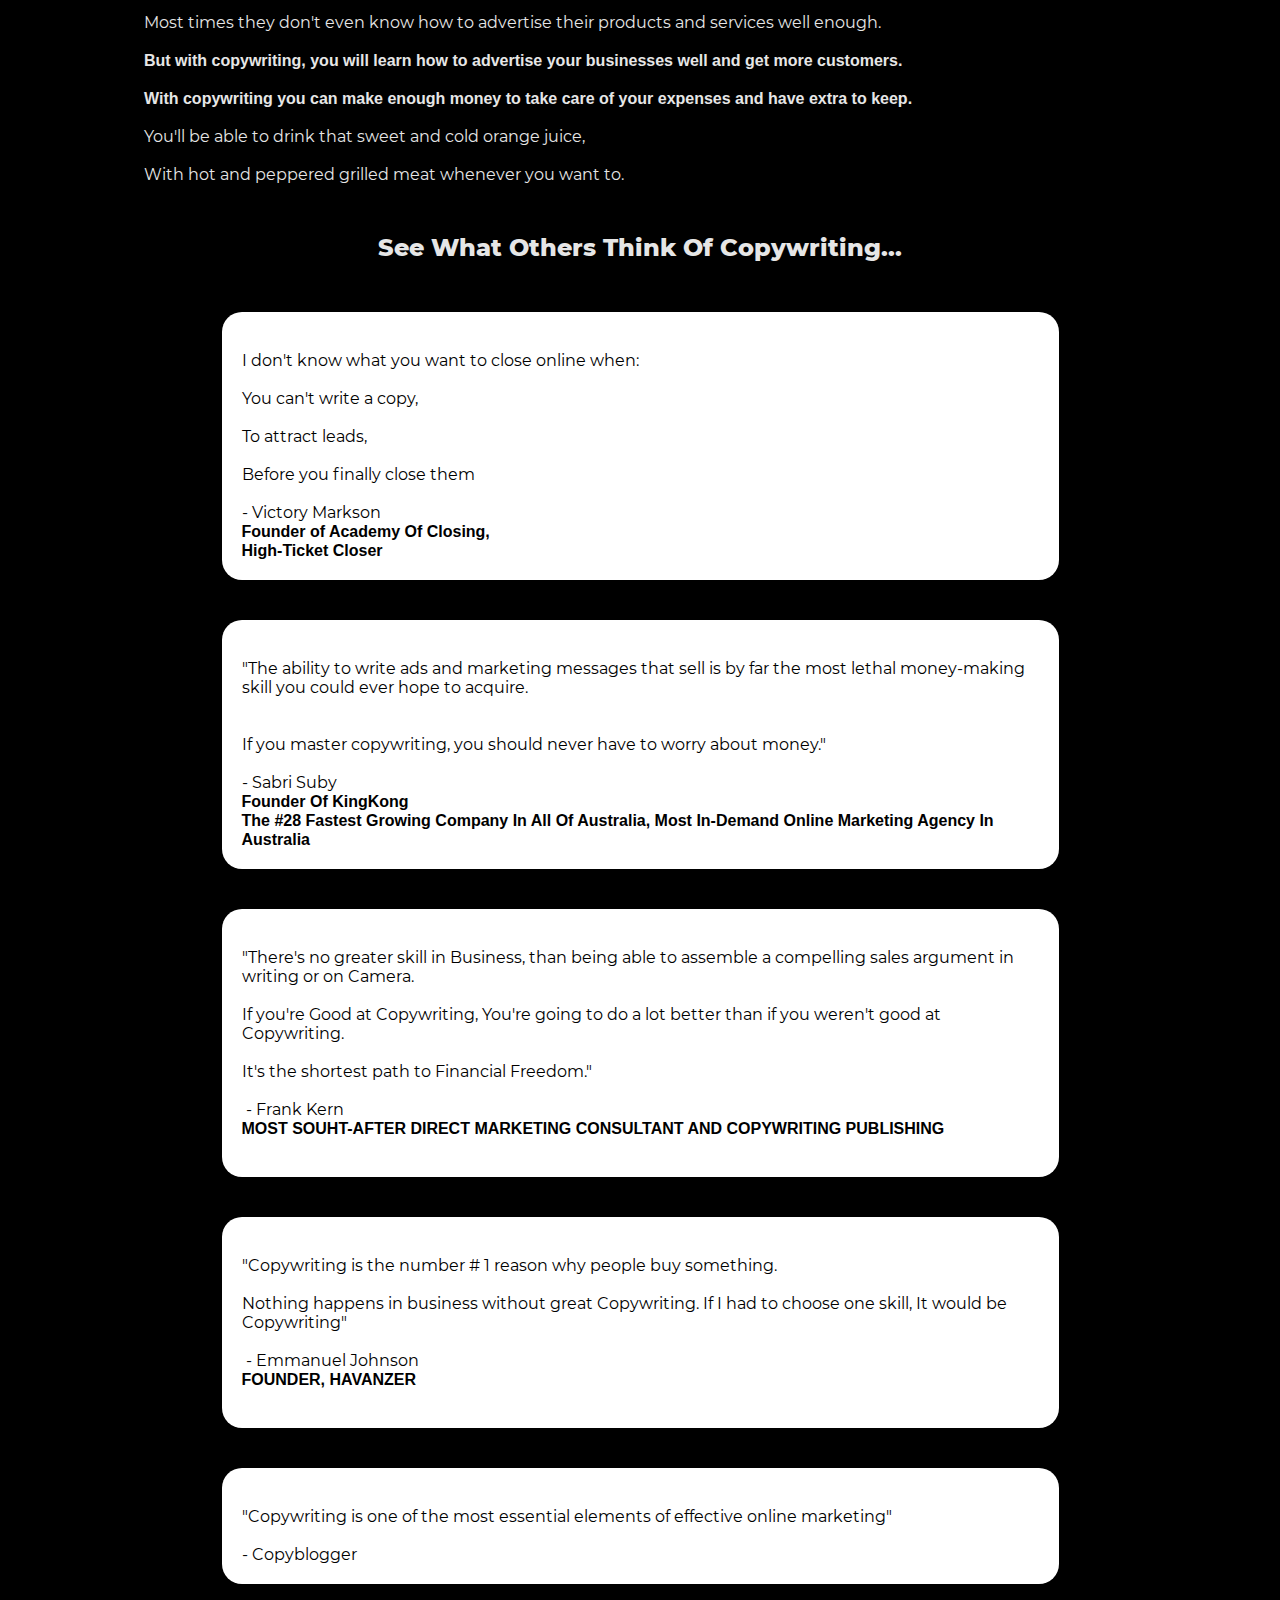
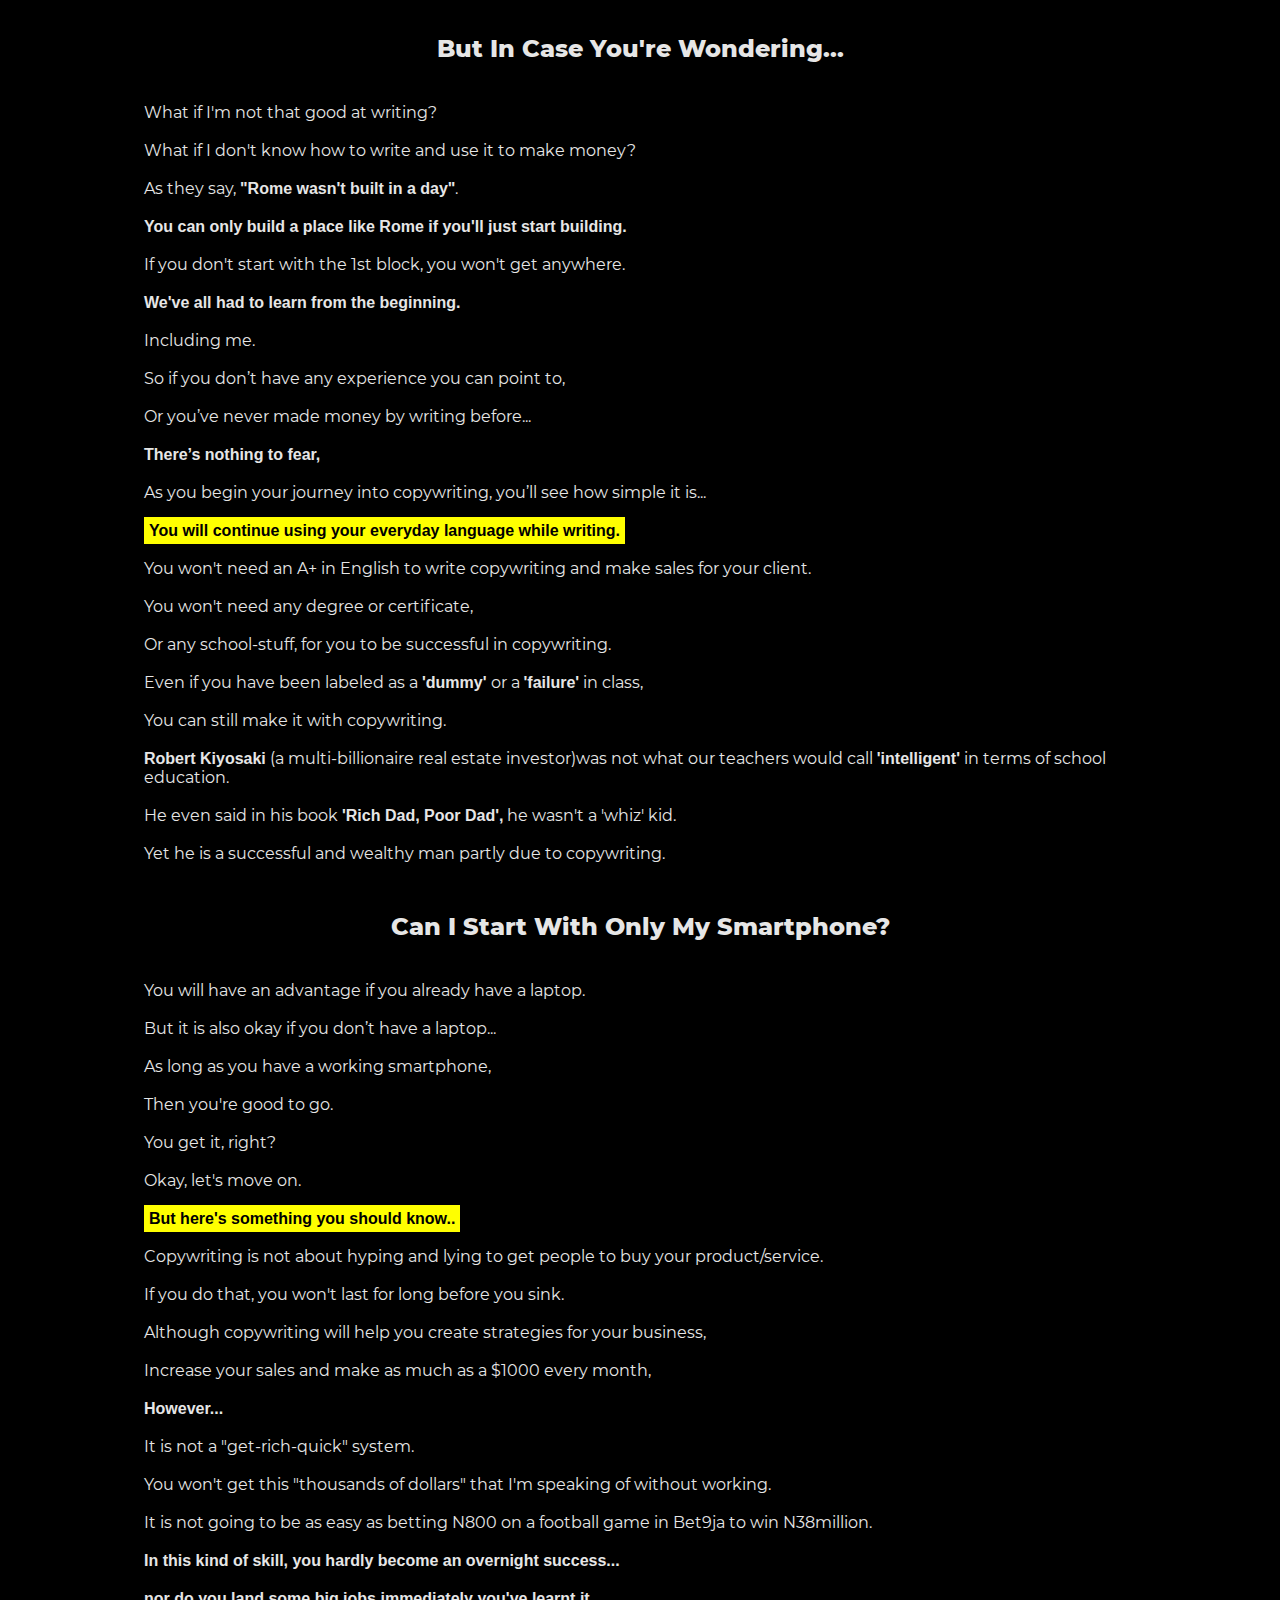
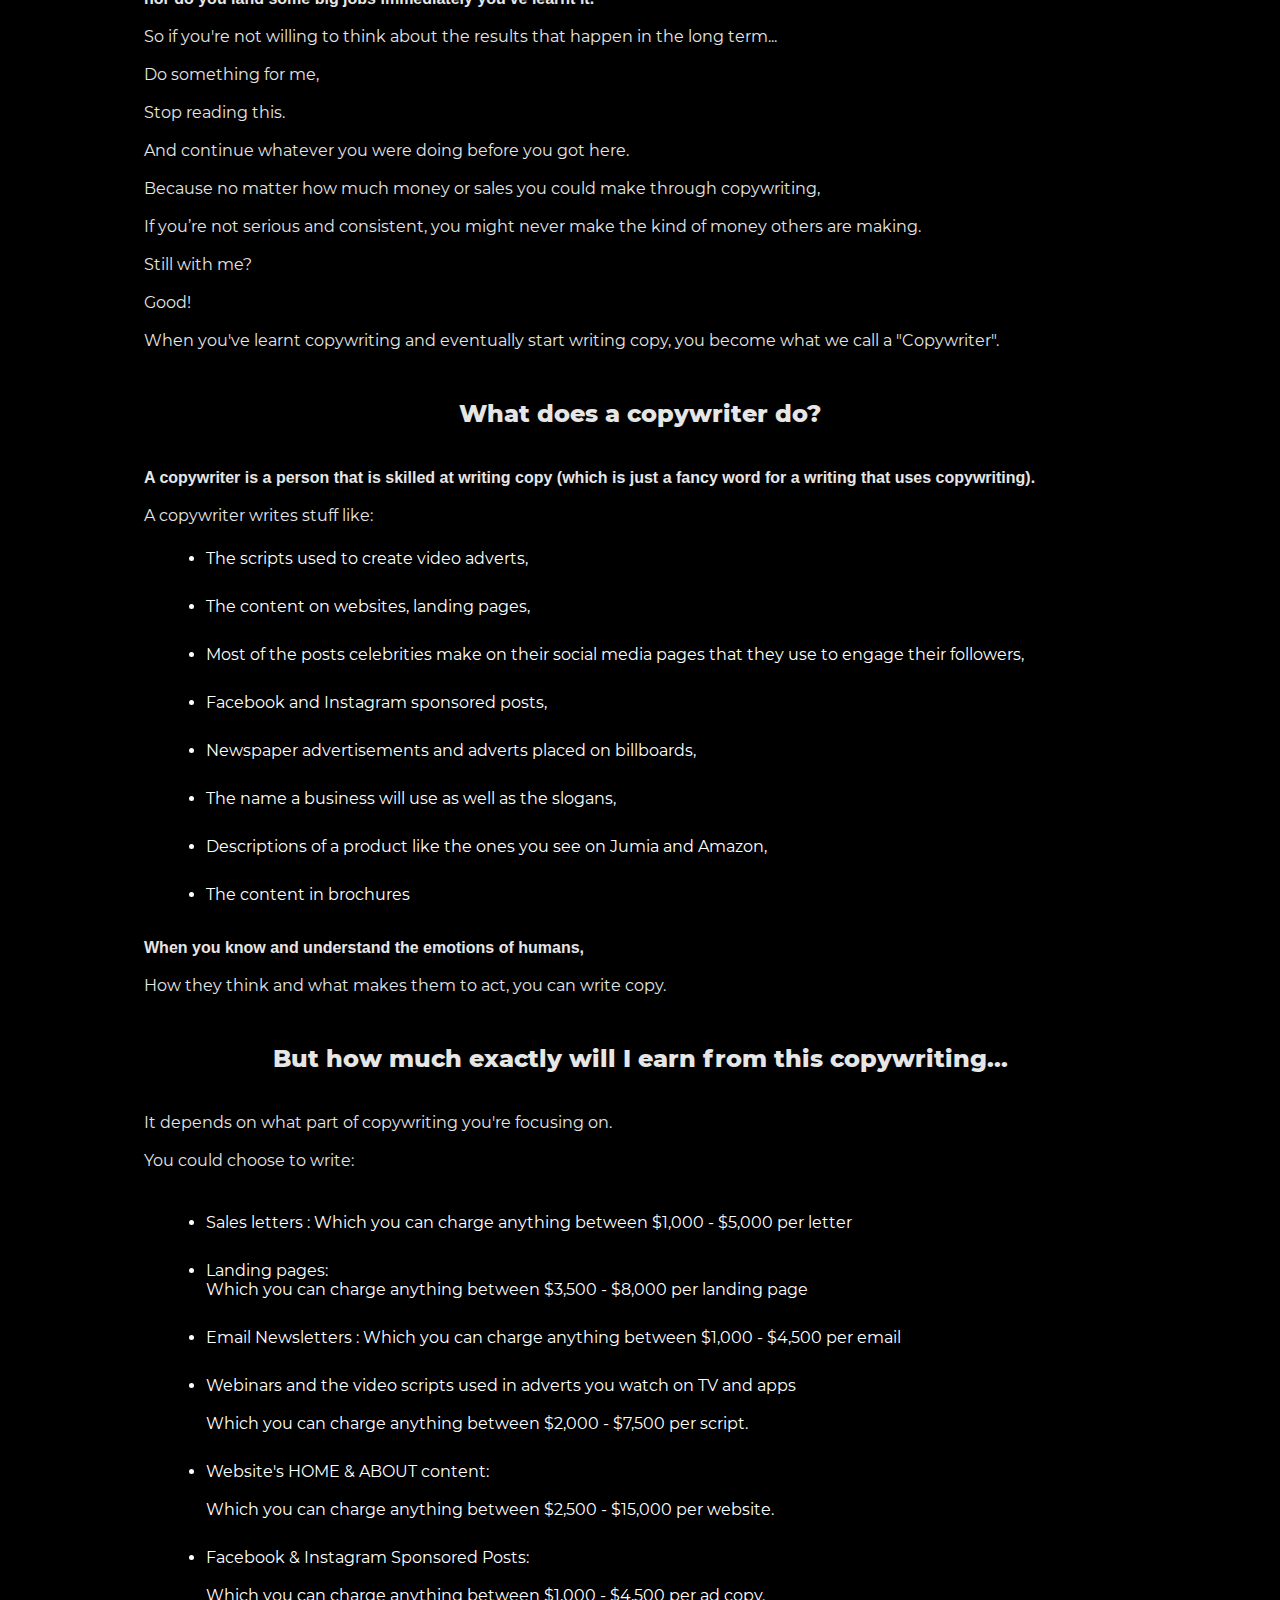
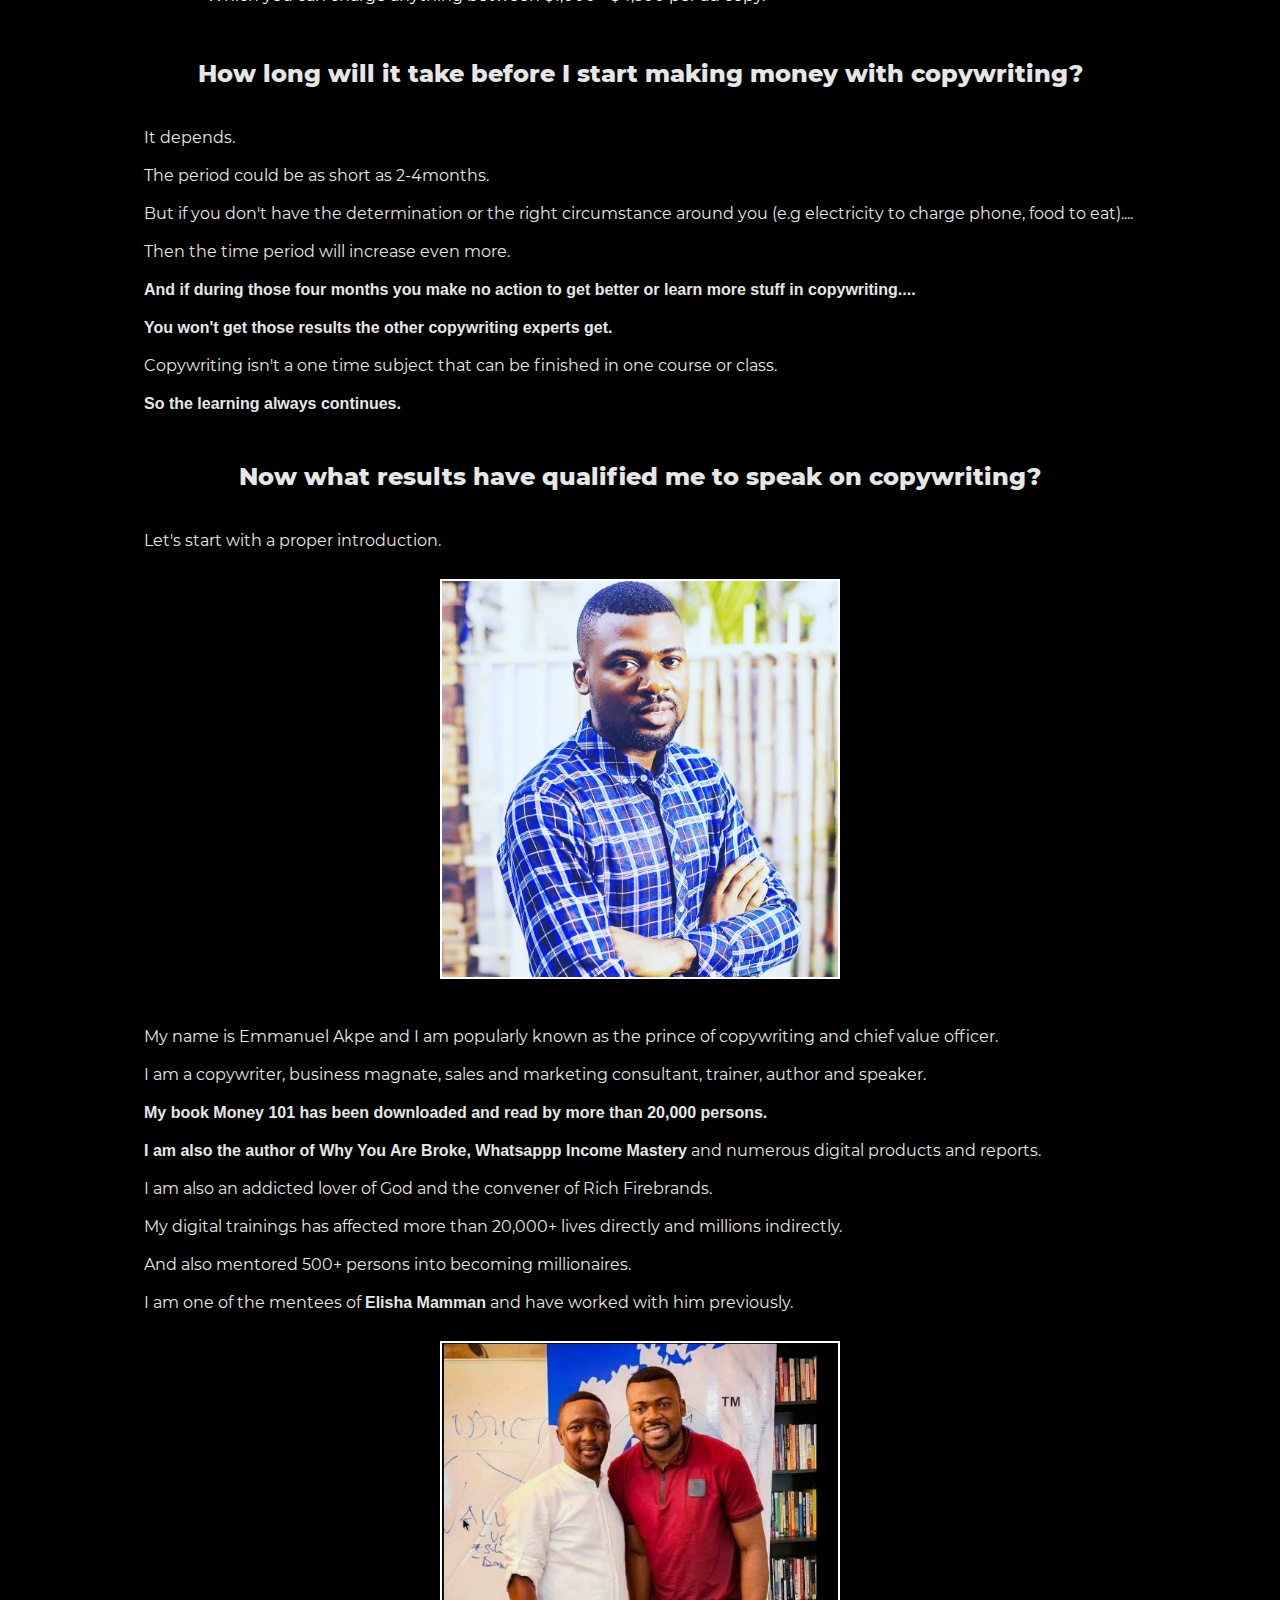
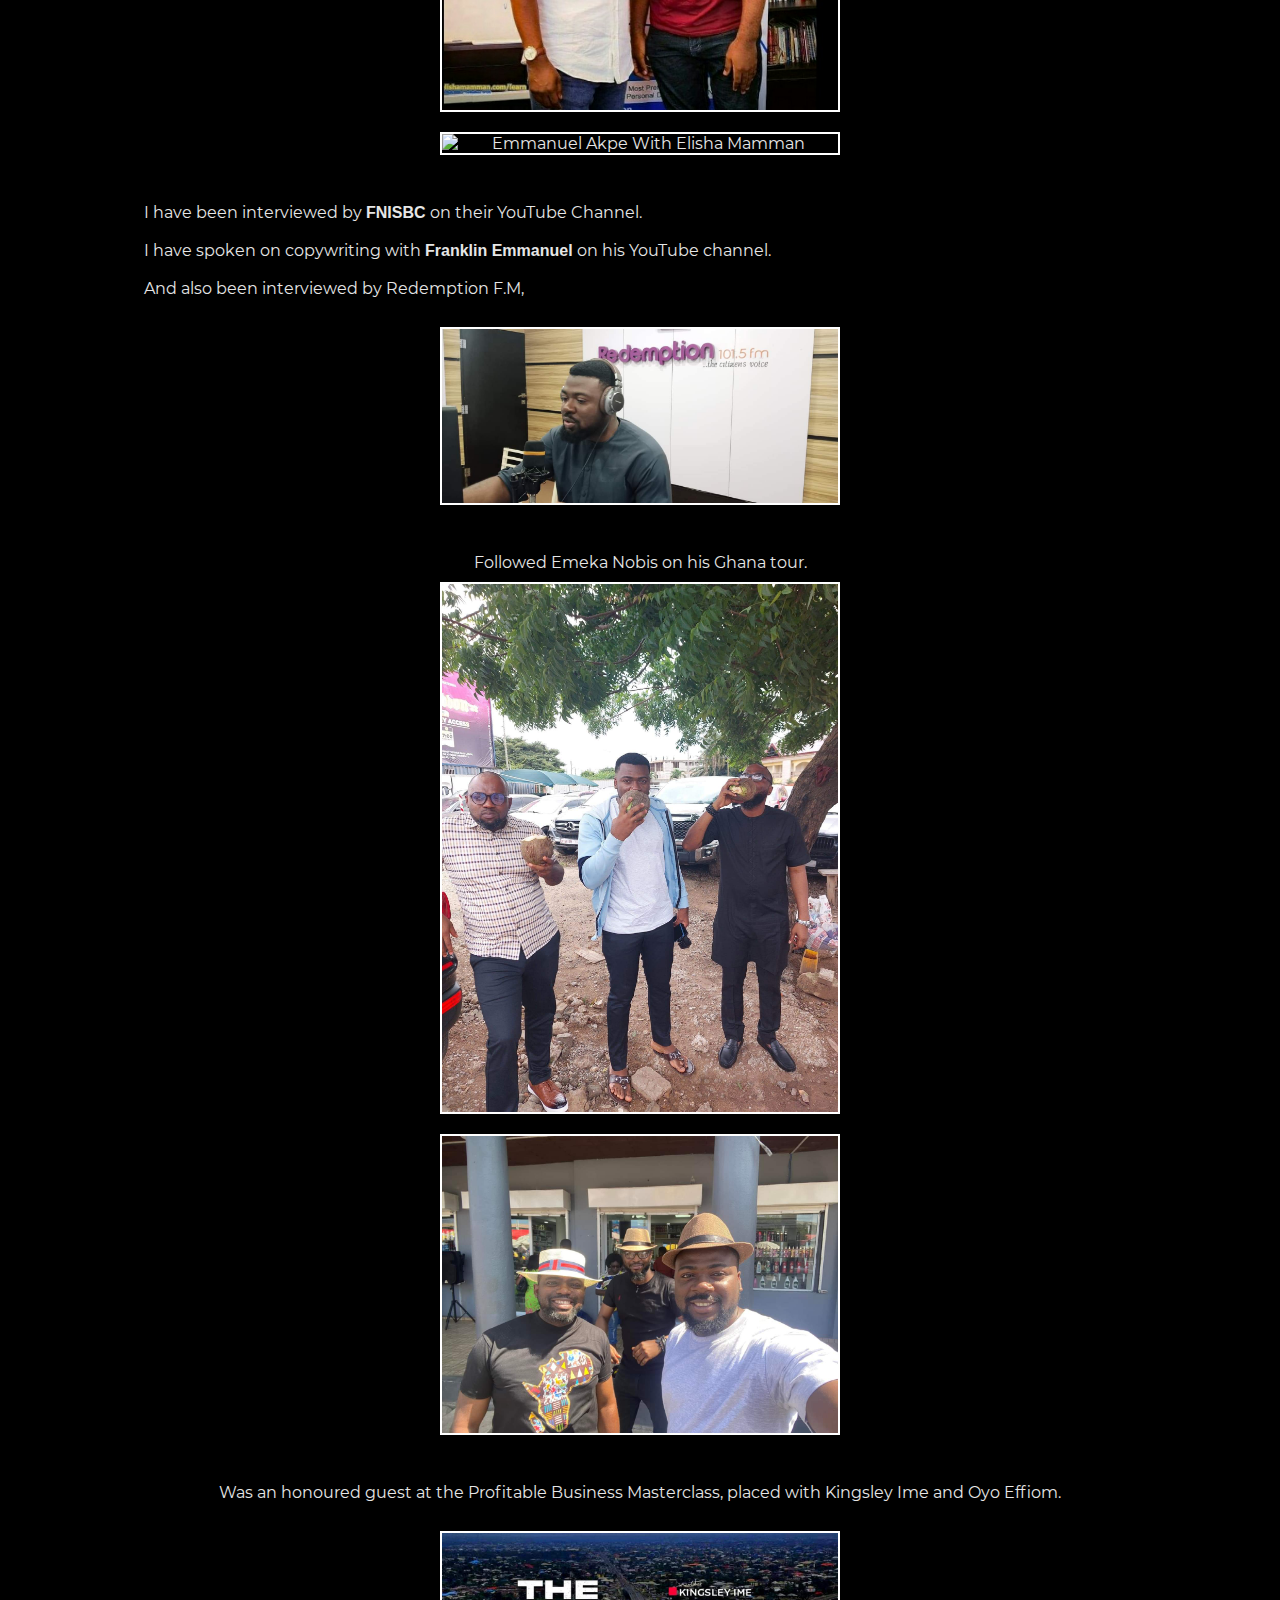
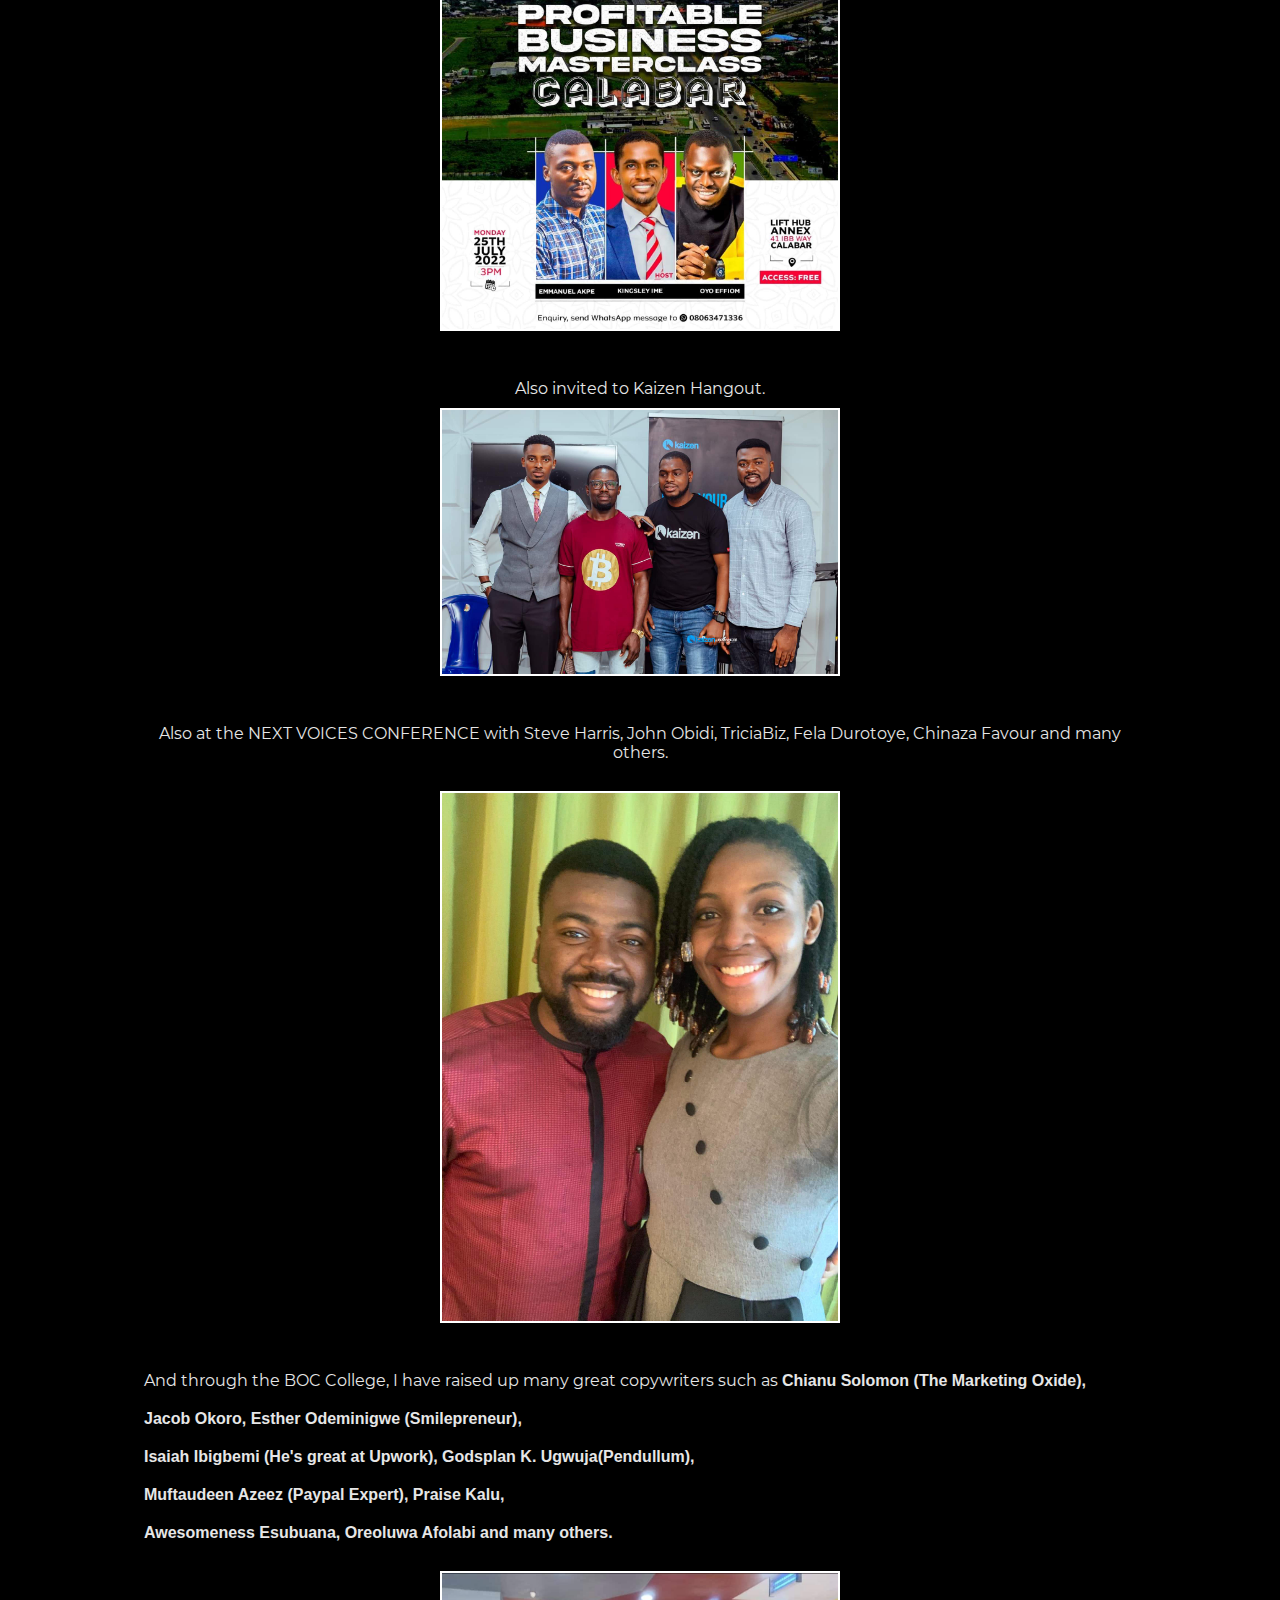
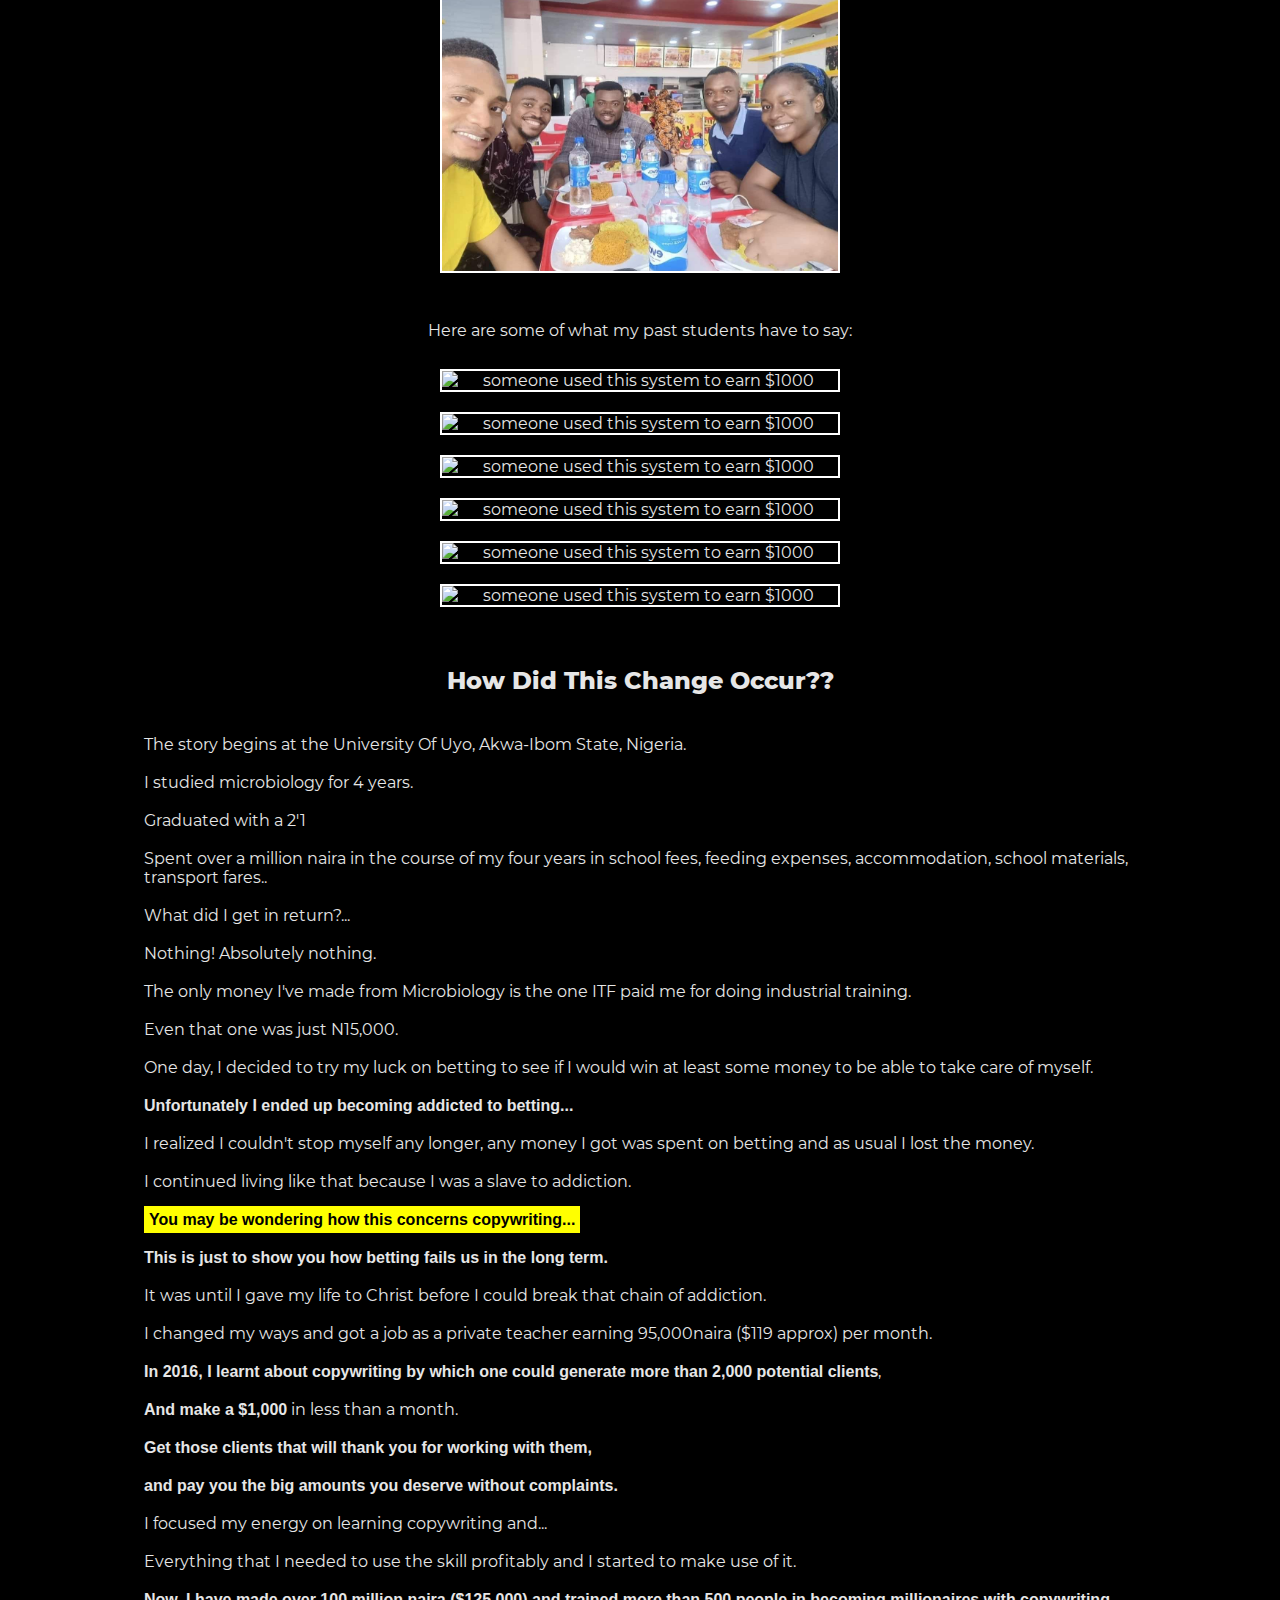
==== commit 4d605d5b: "Add files via upload" ====
--- a/index.html
+++ b/index.html
@@ -1,11 +1,11 @@
 <!DOCTYPE html>
 <html lang="en">
    <head>
-      <title>Hundreds Of Everyday Nigerians Are Spending Their Spare Time Writing In Their Home Clothes On Their Smartphone And Making A $1000 Every Month</title>
+      <title>Thousands Of Everyday Africans Are Writing On Their Smartphones And Making A $1000 Every Month</title>
   
     <meta name="description" content="she was paid $1000 (N800,000) to write a description of a product!" />
 
-		<meta name="keywords" content="copywriting, lead generation, BOC, bachelor of copywriting, Emmanuel Akpe, sophia oladapo" />
+		<meta name="keywords" content="copywriting, writing, writings, lead generation, BOC, bachelor of copywriting, Emmanuel Akpe, sophia oladapo" />
 		
 		  <meta charset="UTF-8" />
 
@@ -15,14 +15,14 @@
 
 		<link rel="stylesheet" type="text/css" href="../fontawesome-web/css/all.css" />
 
-	<!-- Google tag (gtag.js) -->
-<script async src="https://www.googletagmanager.com/gtag/js?id=G-BK3BF57MDP"></script>
+<!-- Google tag (gtag.js) -->
+<script async src="https://www.googletagmanager.com/gtag/js?id=G-81W5MQPTX5"></script>
 <script>
   window.dataLayer = window.dataLayer || [];
   function gtag(){dataLayer.push(arguments);}
   gtag('js', new Date());
 
-  gtag('config', 'G-BK3BF57MDP');
+  gtag('config', 'G-81W5MQPTX5');
 </script>
 
 	<link rel="stylesheet" type="text/css" href="https://cdnjs.cloudflare.com/ajax/libs/font-awesome/5.15.3/css/all.min.css" />
@@ -33,20 +33,21 @@
 </div>
     <section class="section-1">
 <span class="content">
-		<h3 class="red">$1000 (N800,000) to write a description of a product:</h3>
+		<h2>$1000 (N800,000) to <br>write a description of a product:</h2>
 
 <img src="BOC-Testimonial1.jpg" alt="someone used this system to earn $1000">
 
 
-<h3 class="red"> $625 (N500,000) from writing<br> a simple post on Nairaland</h3>
+<h2> $625 (N500,000) from writing<br> a simple post on Nairaland</h2>
 <img src="BOC-Testimonial-500k.jpg" alt="someone used this system to earn $546">
 	
-	
-<h3 class="red">$2500 (N2,000,000) from selling her digital products through writing:</h3>
+
+		
+<h2>$2500 (N2,000,000) from selling her<br>digital products through writing:</h2>
 <img src="BOC-Testimonial4.jpg" alt="someone used this system to earn $2500">
 
 
-<h3 class="red">N427,000 from simple writings on Whatsapp selling two products</h3> 
+<h2>N427,000 from simple writings<br/>on Whatsapp selling two products</h2> 
 <img src="BOC-Testimonial2.jpg" alt="someone used this system to earn $625">
 				
 </span>
@@ -115,7 +116,7 @@
 
 but also makes them take a certain decision or action.
 
-Actions like
+Actions like:
 </p>
 
 <ul>
@@ -150,8 +151,6 @@
 
 With copywriting, you can increase the sales of any other skills you have.
 
-The lessons in copywriting can be applied to your other businesses.
-
 Just like I do most of the time, 
 
 Even if I travel I still make money by using copywriting in my twelve sources of income.
@@ -168,15 +167,13 @@
 
 Most business in Nigeria suffer because they are expecting God to send them customers from the sky.
 
-They don't try to advertise their businesses so that people can know about them.
-
 Most times they don't even know how to advertise their products and services well enough.
 
 <b>But with copywriting, you will learn how to advertise your businesses well and get more customers.
 
 With copywriting you can make enough money to take care of your expenses and have extra to keep. </b>
 
-You'll be able to drink that sweet and chilled orange juice,
+You'll be able to drink that sweet and cold orange juice,
 
 With hot and peppered grilled meat whenever you want to.
 
@@ -233,8 +230,7 @@
 
 
 <div class="box">
-"Copywriting is one of the most essential elements of effective
-online marketing	"
+"Copywriting is one of the most essential elements of effective online marketing"
 
 - Copyblogger	
 </div>
@@ -258,8 +254,6 @@
 
 Including me.
 
-The best copywriters that ever existed had to learn from scratch too.
-
 So if you don’t have any experience you can point to, 
 
 Or you’ve never made money by writing before...
@@ -304,21 +298,43 @@
 
 <b id="red">But here's something you should know..</b>
 
-Copywriting is not about controlling people to make them do what you want.
-
-No, not at all.
-
-Rather you're just giving people information.
-
-You speak to them in a way so as to assist them make a decision that will benefit their lives.
-
-If you rely on hyping and lies in copywriting...
-
-You won't last for long before you sink.
+Copywriting is not about hyping and lying to get people to buy your product/service.
+
+If you do that, you won't last for long before you sink.
+
+Although copywriting will help you create strategies for your business,
+
+Increase your sales and make as much as a $1000 every month,
+
+<b>However...</b>
+
+It is not a "get-rich-quick" system.
+
+You won't get this "thousands of dollars" that I'm speaking of without working.
+
+It is not going to be as easy as betting N800 on a football game in Bet9ja to win N38million.
+
+<b>In this kind of skill, you hardly become an overnight success...
+
+nor do you land some big jobs immediately you've learnt it.</b>
+
+So if you're not willing to think about the results that happen in the long term...
+
+Do something for me,
+
+Stop reading this.
+
+And continue whatever you were doing before you got here.
+
+Because no matter how much money or sales you could make through copywriting,
+
+If you’re not serious and consistent, you might never make the kind of money others are making.
 
 Still with me?
 
-Okay, let's continue.
+Good!
+
+When you've learnt copywriting and eventually start writing copy, you become what we call a "Copywriter".
 
 </p>
 
@@ -345,44 +361,6 @@
 
 How they think and what makes them to act, you can write copy.
 
-<b id="red">But before I go on, there's one important thing I need to say...</b>
-
-Although it will help you create strategies for your business,
-
-Increase your sales and make as much as a $1000 every month,
-
-<b>However...</b>
-
-It is not a "get-rich-quick" system.
-
-You won't get this "thousands of dollars" that I'm speaking of without working.
-
-It is not going to be as easy as betting N800 on a football game in Bet9ja to win N38,000,000.
-
-This also won't be as fast as the Yahoo boys method of deception in order to make money.
-
-You're not going to be deceiving others or overhyping them in order to make money.
-
-<b>In this kind of skill, you hardly become an overnight success...
-
-nor do you land some big jobs immediately you've learnt it.</b>
-
-So if you're not willing to think about the results that happen in the long term...
-
-Do something for me,
-
-Stop reading this.
-
-And continue whatever you were doing before you got here.
-
-Because no matter how much money or sales you could make through copywriting,
-
-If you’re not serious and consistent, you might never make the kind of money others are making.
-
-Still with me?
-
-Good!
-
 </p>
 
 
@@ -395,22 +373,22 @@
 
 <ul>
 
-<li>Sales letters : Which you can charge anything between $2000 - $5000 per letter</li>
+<li>Sales letters : Which you can charge anything between $1,000 - $5,000 per letter</li>
 <li>Landing pages: 
-Which you can charge anything between $2000 - $5000 per letter
+Which you can charge anything between $3,500 - $8,000 per landing page
 </li>
-<li>Email Newsletters : Which you can charge anything between $1000 - $4500 per email</li>
+<li>Email Newsletters : Which you can charge anything between $1,000 - $4,500 per email</li>
 <li>Webinars and the video scripts used in adverts you watch on TV and apps
 
-Which you can charge anything between $2000 - $5000 per letter.
+Which you can charge anything between $2,000 - $7,500 per script.
 </li>
 <li>Website's HOME & ABOUT content:
 
-Which you can charge anything between $2000 - $5000 per letter.
+Which you can charge anything between $2,500 - $15,000 per website.
 </li>
 <li>Facebook & Instagram Sponsored Posts:
 
-Which you can charge anything between $2000 - $5000 per letter.
+Which you can charge anything between $1,000 - $4,500 per ad copy.
 </li>
 </ul>
 
@@ -424,7 +402,7 @@
 
 Then the time period will increase even more.
 
-<b>If during those four months you make no action to get better or learn more stuff in copywriting....
+<b>And if during those four months you make no action to get better or learn more stuff in copywriting....
 
 You won't get those results the other copywriting experts get.</b>
 
@@ -449,11 +427,9 @@
 
 I am also the author of Why You Are Broke, Whatsappp Income Mastery</b> and numerous digital products and reports. 
 
-I have spoken to thousands on copywriting, personal finance, high income skills and finding purpose
-
 I am also an addicted lover of God and the convener of Rich Firebrands.
 
-My digital trainings has affected more than 18,000+ lives directly and millions indirectly.
+My digital trainings has affected more than 20,000+ lives directly and millions indirectly.
 
 And also mentored 500+ persons into becoming millionaires.
 
@@ -503,8 +479,22 @@
 
 <span class="center">
 <img src="Emma-Akpe-With-Others.jpg" alt="Emmanuel Akpe With Emeka Nobis">	
+
+Here are some of what my past students have to say:
+
+<img src="BOC-Testimonial13.jpg" alt="someone used this system to earn $1000">
+	
+<img src="BOC-Testimonial14.jpg" alt="someone used this system to earn $1000">
+	
+<img src="BOC-Testimonial15.jpg" alt="someone used this system to earn $1000">
+	
+<img src="BOC-Testimonial16.jpg" alt="someone used this system to earn $1000">		
+
+<img src="BOC-Testimonial17.jpg" alt="someone used this system to earn $1000">
+
+<img src="BOC-Testimonial18.jpg" alt="someone used this system to earn $1000">
+
 </span>
-
 </p>
 
 <h2>How Did This Change Occur??</h2>
@@ -541,9 +531,9 @@
 
 I changed my ways and got a job as a private teacher earning 95,000naira ($119 approx) per month.
 
-<b>In 2016, I learnt about copywriting by which one could generate more than 2000 potential clients</b>,
-
-<b>And make a $1000</b> in less than a month.
+<b>In 2016, I learnt about copywriting by which one could generate more than 2,000 potential clients</b>,
+
+<b>And make a $1,000</b> in less than a month.
 
 <b>Get those clients that will thank you for working with them,
 
@@ -640,7 +630,6 @@
 The earlier you start, the better.
 
 Cause experience plays a lot with copywriting.
-
 <!--place testimonial here-->
 <b>What would it do for you to know how to convince people to buy from you?</b>
 
@@ -650,7 +639,7 @@
 
 <b id="red">Do you want to keep posting pictures of your products on your status and then no one buys?</b>
 
-I haven't had a day without credit alerts from sales of my digital products - for <b>three years starting right from January 1st 2019</b> so I don't know how it feels.
+I haven't had a day without credit alerts from sales of my digital products - for <b>four years starting right from January 1st 2019</b> so I don't know how it feels.
 
 <b>Just imagine what impressive results you could gain like this one..</b>
 
@@ -666,10 +655,15 @@
 
 <h1 class="red">I personally invite you to join, the Bachelor Of Copywriting College:</h1>
 
-<p>Where rather than we catching the fishes for you, we teach you how to catch fish like we do.
-
-</p>
-<a href="https://emmanuelakpe.selar.co/m9qq?affiliate=bv75" class="button">YES I'M IN</a>
+<p>
+<span class="center">
+Where rather than we catching the fishes for you, we teach you how to catch fish like we do.
+
+<img src="BOC-30-Flyer.jpg" alt="BOC flyer">
+</span>
+	
+</p>
+<a class="button" href="https://bit.ly/3ZAfIEw">YES I'M IN</a>
 
 
 <h2>Where you learn:</h2>
@@ -719,7 +713,7 @@
 <li>How to build your potential buyers into high-paying clients who'll keep coming back</li>
 
 </div>
-<a href="https://emmanuelakpe.selar.co/m9qq?affiliate=bv75" class="button">YES I'M IN</a>
+<a href="https://bit.ly/3ZAfIEw" class="button">YES I'M IN</a>
 
 <p></p>
 
@@ -748,7 +742,7 @@
 <li>Short 5-10minutes YouTube Videos To Sharpen Your Use Of Copywriting</li><li id="red">(Worth N200,000)</li>
 
 <h2>Bonus 5:</h2>
-<li>The Best Student Goes Home With A Free Brand New Iphone.</li>
+<li>The Best Student Goes Home With A Free Brand New Laptop.</li>
 <li id="red">(Worth N200,000)</li>
 
 <h2>Bonus 6:</h2>
@@ -760,21 +754,21 @@
 <h2>Total Value: N1,250,000</h2>
 </div>
 
-<a href="https://emmanuelakpe.selar.co/m9qq?affiliate=bv75" class="button">YES, I'M IN</a>
+<a href="https://bit.ly/3ZAfIEw" class="button">YES, I'M IN</a>
 <br>
 <br>	
 
 
 <h2>What's My Guarantee?</h2>
-<p>I and my team have been running BOC (Bachelor Of Copywriting College)for twenty-seven editions.
-
-Over 18,000 people from different countries have joined the college.
+<p>I and my team have been running BOC (Bachelor Of Copywriting College)for twenty-nine editions now.
+
+And over 18,600 people from different countries have joined the college.
 
 It's been 5 years now and to be frank...
 
 If I fail to fulfil my promises....
 
-My reputation would be destroyed in the eyes of my mentor Elisha Mamman and over 18,000 people.
+My reputation would be destroyed in the eyes of my mentor Elisha Mamman and over 18,600 people.
 
 <b id="red">Who would want to do that to themselves?</b>
 
@@ -812,9 +806,12 @@
 He made N502,000 ($628 approx) from one voice note on copywriting he had heard from the BOC College
 <img src="BOC-Testimonial3.jpg" alt="someone used this system to earn approx $628">
 
+He made over N30,000,000 from selling real estate after the class
+<img src="BOC-Testimonial13.jpg" alt="someone used this system to earn $1000">
+	
 A newbie never made less than N500,000 ($625) monthly after BOC
 <img src="BOC-Testimonial8.jpg" alt="someone used this system to earn $625">
-
+	
 The copy given as an example in one of the sessions at BOC was so good that she almost re-bought the product.
 <img src="BOC-Testimonial9.jpg" alt="Powerful copy written by Emmanuel Akpe">
 
@@ -887,9 +884,9 @@
 
 Yet man must pay for their expenses.
 
-The best you can do is to grow your income so it becomes more than your expenses.
-
-That is what this college will set you up for.
+<b>The best you can do is to grow your income so it becomes more than your expenses.
+
+That is what this college will set you up for.</b>
 
 This is more like me taking a loss, considering what it took me to get it.
 
@@ -919,7 +916,7 @@
 
 No it won't.
 
-The 29th edition of BOC will begin from 28th December.
+The 30th edition began in February.
 
 So click the button below to join us now.
 
@@ -958,18 +955,29 @@
 <li>How to use copywriting on Fiverr and Upwork to get great writing jobs</li>
 <li>Different payment options you could use on those freelancing sites to get your money</li>
 
+As a copywriter, one of the most importants you need to have are leads.
+
+Leads are potential clients that you have gained their basic contact details to grow them into real-paying customers.
+
+This next one will show you how to get leads.
+
 <h2>Lead Generation Box</h2>
 <li>The foundation you need for your copy to make sales</li>
 <li>How to write copy that gets people to buy a product/service with haste</li>
 <li>How to generate massive customers for your business</li>
 <li>How to defeat "your price is too expensive" objection</li>
 
-<h2>On-The-Job Toolkit</h2>
+
+This next one will show you how to perform excellently once you have gotten a client.
+
+ <h2>On-The-Job Toolkit</h2>
 <li>How you can gain credibility and the trust of your customers even if you're a newbie</li>
 <li>How to create content to use on question and answer platforms and for freelancing projects within a short period of time</li>
 <li>How to build your potential buyers into high-paying clients who'll keep coming back</li>
 
 </div>
+<a href="https://emmanuelakpe.selar.co/m9qq?affiliate=bv75" class="button">YES I'M IN</a
+
 
 <p></p>
 
@@ -996,7 +1004,7 @@
 <li>Short 5-10minutes YouTube Videos To Sharpen Your Use Of Copywriting</li><li id="red">(Worth N200,000)</li>
 
 <h2>Bonus 5:</h2>
-<li>The Best Student Goes Home With A Free Brand New Iphone.</li>
+<li>The Best Student Goes Home With A Free Brand New Laptop.</li>
 <li id="red">(Worth N200,000)</li>
 
 <h2>Bonus 6:</h2>
@@ -1021,7 +1029,7 @@
 
 You get a skill that helps you sell products/services and start making your share of the dollars.
 
-The 29th edition of BOC will begin from 28th December.
+The 30th edition of BOC will begin in February.
 
 Click the button below to join us now.
 
--- a/boc.css
+++ b/boc.css
@@ -97,16 +97,15 @@
  	margin: 0;
  	font-family: var(--font);
  	box-sizing: border-box;
- 	font-size: 20px;
+ 	font-size: medium;
  	color: var(--white);
   text-decoration: none;
-  pointer-events: none;
- 	pointer: none;
  }
    body{
    	
    }
    
+  
    
   .section-1{
   	background: black;
@@ -136,9 +135,9 @@
 	padding: 10px;
 } 
  
-  .section-1 .red{
+  .section-1 .red, .center h2{
    	color: var(--white);
-   	font-size: 30px;
+   	font-size: x-large;
    	text-align: center;
    	font-family: var(--fontm);
    font-weight: 800;
@@ -149,7 +148,7 @@
  h2{
   	font-family: var(--fontm);
   	font-weight: 700;
-  	font-size: 29px;
+  	font-size: x-large;
   	color: var(--white);
   	text-align: center;
   	margin: 10px 0;
@@ -161,12 +160,15 @@
  flex-direction: column;
  align-items: center;	
  }
- 
+  
+  .content .red{
+  	font-size: x-large;
+  }
  
  .intro{
  	color: var(--white);
  	font-family: var(--fontp);
- 	font-size: 22px;
+ 	font-size: medium;
   text-align: center;
   width: 80%;
   margin: 10px 0;
@@ -183,7 +185,7 @@
  
  
   span.intro{
-   	font-size: 22px;
+   	font-size: medium;
    	text-align: center;
    	color: var(--white);
    	width: 80%;
@@ -193,10 +195,10 @@
     p{
    	width: 80%;
    	color: var(--white);
-   	font-size: 22px;
+   	font-size: medium;
    	margin-top: 10px;
    	white-space: pre-wrap;
-   	pointer-events: none;
+   	word-wrap: break-word;
    }
   
  
@@ -224,7 +226,7 @@
   	margin: none;
   	font-family: var(--fontm);
   	font-weight: 600;
-  	font-size: 25px;
+  	font-size: x-large;
   	text-align: left;
   }
   
@@ -239,7 +241,7 @@
   
   .box{
   	white-space: pre-wrap;
-  	font-size: 19px;
+  	font-size: medium;
   	background: white;
   	color: black;
   	padding: 20px;
@@ -266,7 +268,7 @@
   	color: var(--white);
   	font-family: var(--fontb);
   	font-weight: 700;
-  	font-size: 20.5px;
+  	font-size: medium;
   	text-align: left;
   } 
 
@@ -281,7 +283,7 @@
   
   .list{
   	width: 100%;
-  	font-size: 20px;
+  	font-size: medium;
    	color: black;
    	white-space: pre-wrap;
    	background: white;
@@ -293,7 +295,7 @@
   	font-family: var(--font);
   	color: black;
   	margin: 0;
-  	font-size: 20px;
+  	font-size: medium;
   }
   
  ul{
@@ -307,7 +309,7 @@
   	text-align: left;
   	font-family: var(--font);
   	font-weight: 400;
-  	font-size: 20px;
+  	font-size: medium;
   	color: white;
   	margin: 5px 0;
     
@@ -316,7 +318,7 @@
   
   .list #red{
    margin: 0 0 0 0;	
-   font-size: 20px;
+   font-size: medium;
    background: none;
    color: red;
    text-align: center;
@@ -330,7 +332,7 @@
    	  color: black;
    	  text-align: left;
    	  background: yellow;
-   	  font-size: 20px;
+   	  font-size: medium;
    	  padding: 5px;
    	  margin-top: 10px;
    }
@@ -342,7 +344,7 @@
   
  .button{
    	display: inline-block;
-   	font-size: 25px;
+   	font-size: large;
    	color: white;
    	background-color: #CA1010;
    	font-family: var(--fontp);
@@ -361,7 +363,7 @@
   
   footer{
   	padding: 20px 0;
-  	font-size: 18px;
+  	font-size: medium;
   	text-align: center;
   	color: black;
   } 
@@ -380,20 +382,25 @@
   
   /* #red = b with yellow background*/
    #red{
-   	  font-size: 19px;
+   	  font-size: medium;
    	  color: black;
    	  text-align: left;
    }
    
   /*.red = h1*/
    .section-1 .content .red, section .red{
-   	font-size: 25px;
+   	font-size: x-large;
    	text-align: center;
    	width: 100%;
    }
   
+  
+  .content h2{
+  	font-size: large;
+  }
+  
   .content .intro{
-  	font-size: 19px;
+  	font-size: medium;
   }
   
     img{
@@ -402,18 +409,22 @@
   
   b{
   	text-align: left;
-  	font-size: 19px;
+  	font-size: medium;
   }
    
    p{
    	width: 100%;
-   	font-size: 19px;
+   	font-size: medium;
    	margin-top: 12px;
    	white-space: pre-wrap;
-   	padding: 10px 20px;
+   	word-warp: break-word;
+   	padding: 10px 5px;
  	
    }
-  
+   
+   ul{
+   	width: 90%;
+   }
   
   .box{
   	width: 90%;
@@ -421,7 +432,7 @@
   
   
 .list, .list li{
- 	font-size: 18px;
+ 	font-size: medium;
  } 
  
  
@@ -431,7 +442,7 @@
  
   .button{
    	display: inline-block;
-   	font-size: 19px;
+   	font-size: medium;
    }
    
     h2{
@@ -452,20 +463,20 @@
   
   /* #red = b with yellow background*/
    #red{
-   	  font-size: 19px;
+   	  font-size: medium;
    	  color: black;
    	  text-align: left;
    }
    
   /*.red = h1*/
    .section-1 .content .red, section .red{
-   	font-size: 25px;
+   	font-size: xx-large;
    	text-align: center;
    	width: 100%;
    }
   
   .content .intro{
-  	font-size: 18px;
+  	font-size: medium;
   }
   
     img{
@@ -474,12 +485,12 @@
   
   b{
   	text-align: left;
-  	font-size: 18px;
+  	font-size: medium;
   }
    
    p{
    	width: 100%;
-   	font-size: 18px;
+   	font-size: medium;
    	margin-top: 22px;
    	white-space: pre-wrap;
    	padding: 10px 20px;
